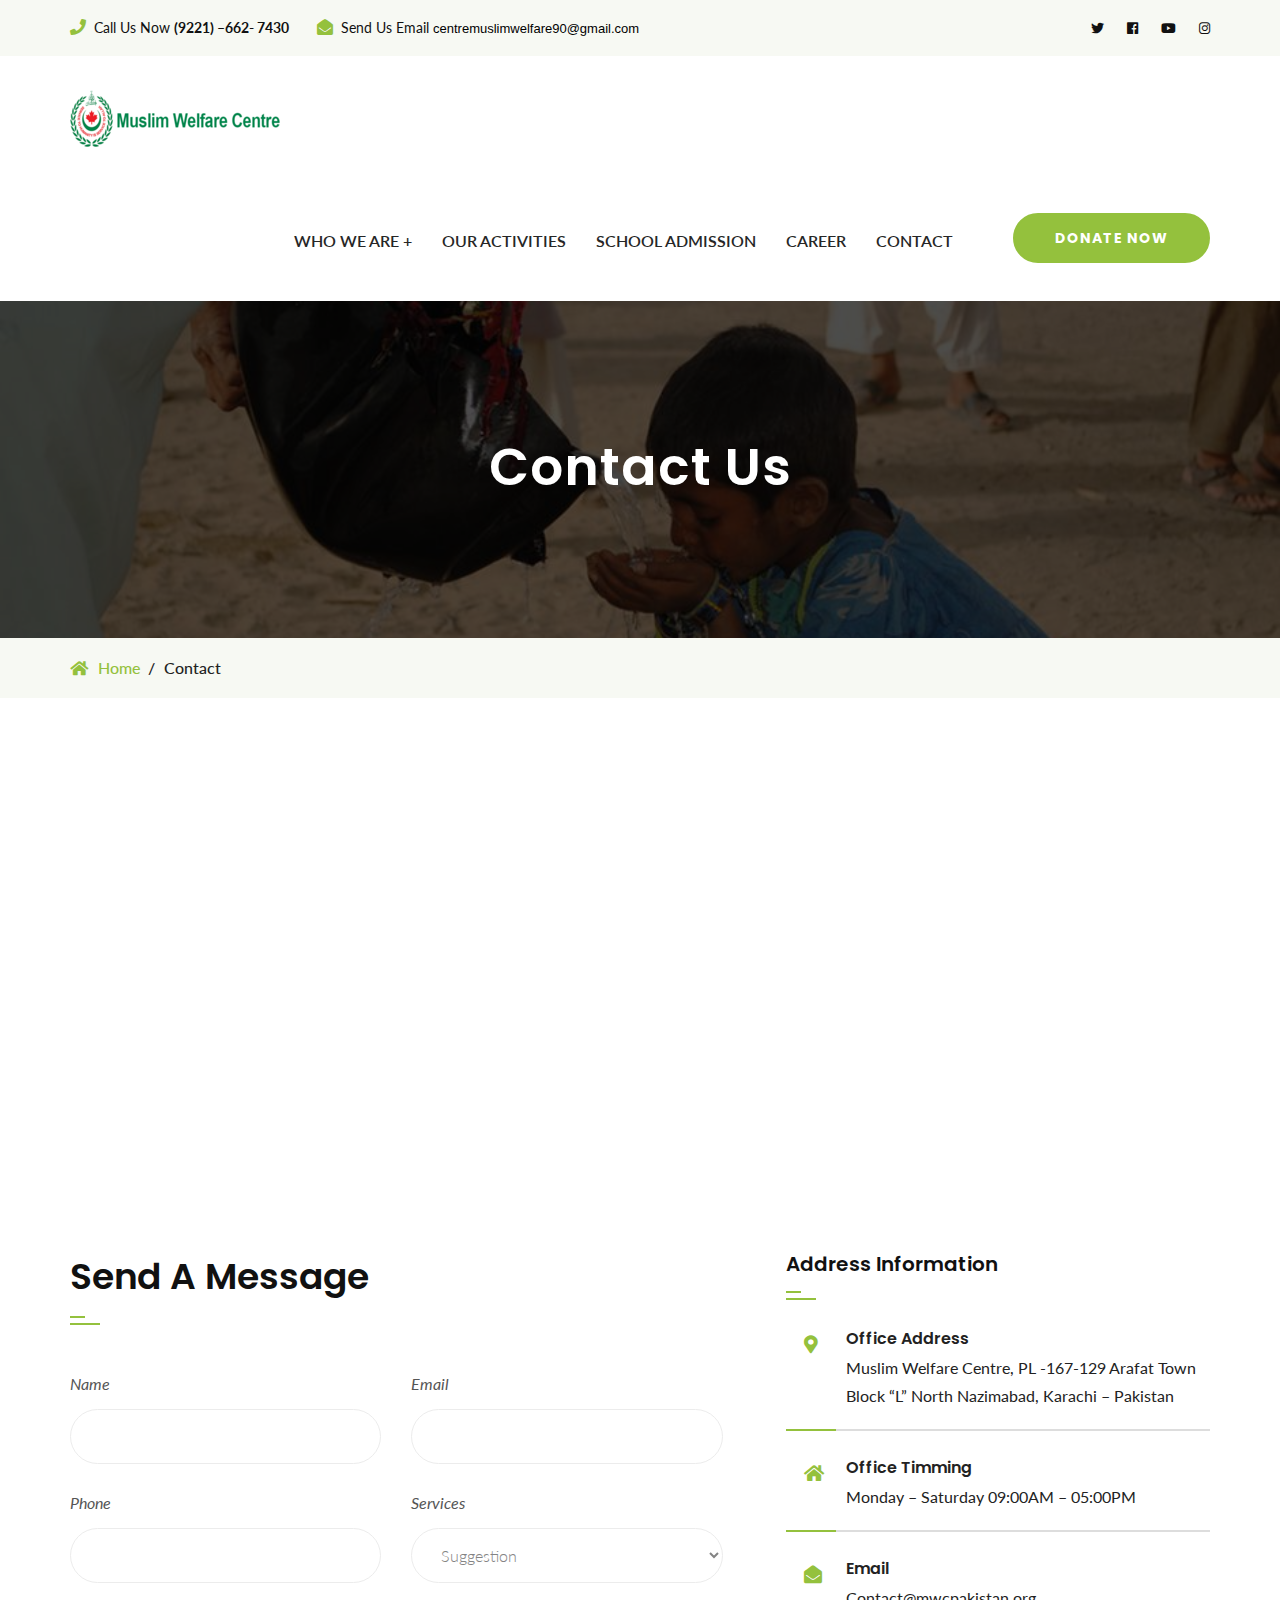
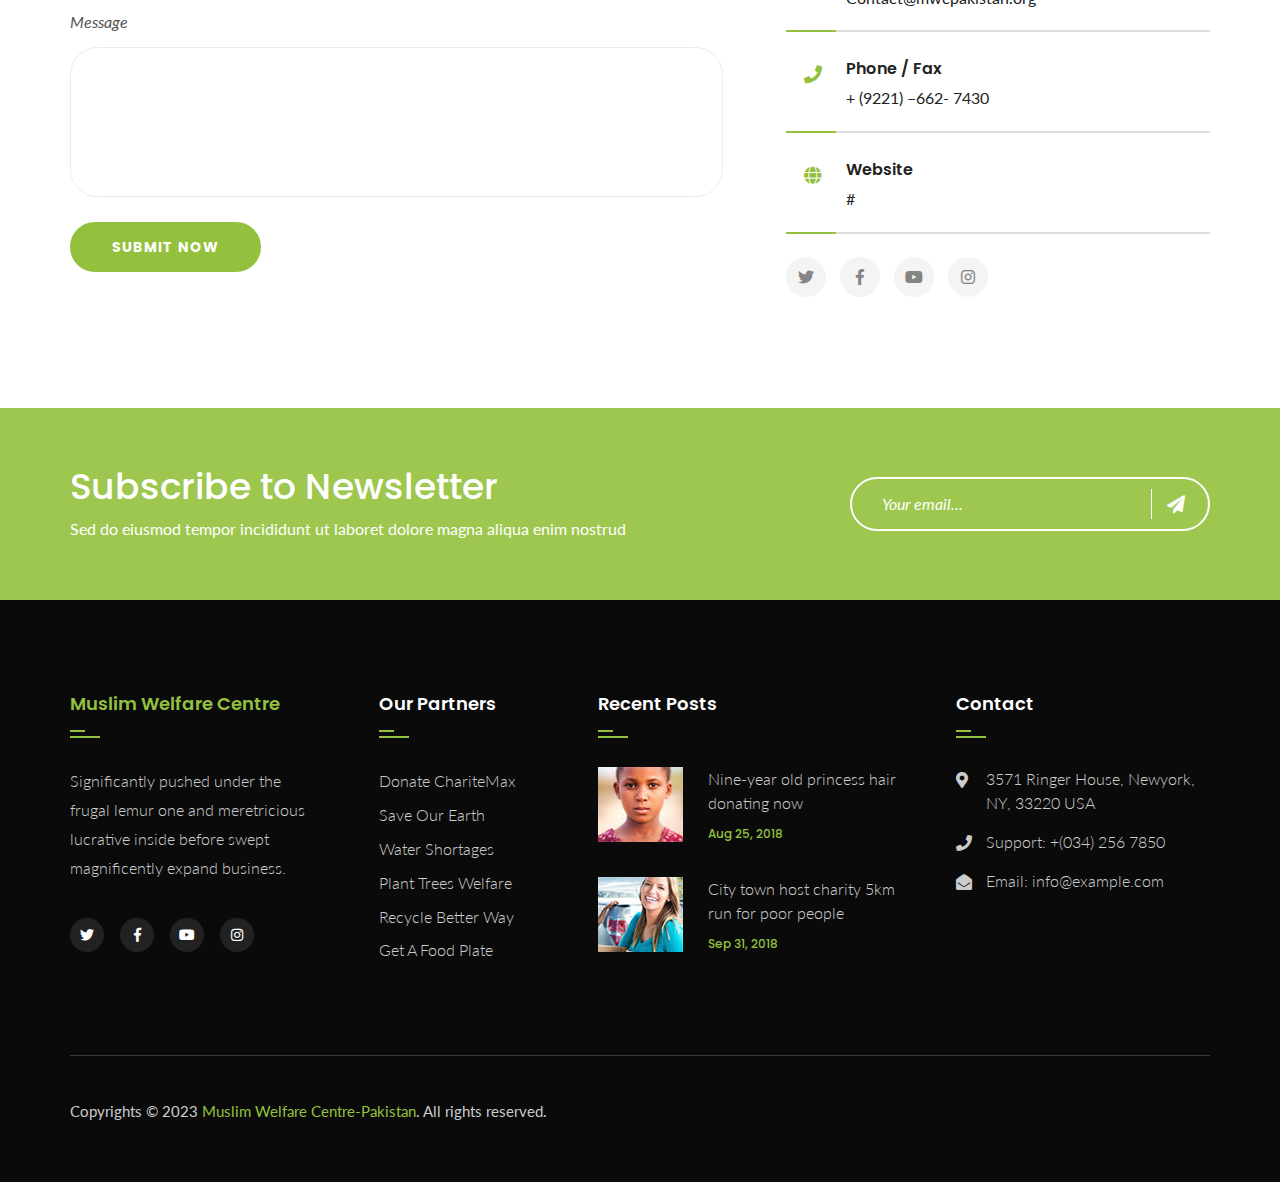
==== contact.html @ 64a99752 "Add files via upload" ====
<!DOCTYPE html>
<html>

<head>
    <meta charset="utf-8">
    <title>Muslim Welfare Centre-Pakistan</title>

    <!-- Stylesheets -->
    <link href="css/bootstrap.css" rel="stylesheet">
    <link href="css/style.css" rel="stylesheet">
    <link href="css/responsive.css" rel="stylesheet">

    <!-- Fav Icons -->
    <link rel="shortcut-icon" href="images/favicon.png">
    <!-- Responsive -->
    <meta http-equiv="X-UA-Compatible" content="IE=edge">
    <meta name="viewport" content="width=device-width, initial-scale=1.0, maximum-scale=1.0, user-scalable=0">
</head>

<body>
    <div class="page-wrapper">

        <!-- Preloader -->
        <div class="preloader"></div>

        <!-- main header -->
        <header class="main-header">

            <!-- header top -->
            <div class="header-top">
                <div class="container">
                    <div class="outer-box">
                        <!--Top Left-->
                        <div class="top-left">
                            <ul class="links-nav clearfix">
                                <li><i class="fa fa-phone"></i>Call Us Now <strong>(9221) –662- 7430</strong></li>
                                <li><i class="fa fa-envelope-open"></i>Send Us Email <strong><a href="mailto:centremuslimwelfare90@gmail.com">centremuslimwelfare90@gmail.com</a></strong></li>
                            </ul>
                        </div>

                        <!--Top Right-->
                        <div class="top-right">
                            <!-- <div class="link-btn"><a href="#" class="theme-btn login-btn"><span class="fa fa-sign-in-alt"></span>Donor Login</a></div> -->
                            <div class="social-links clearfix">
                                <a href="https://twitter.com/i/flow/login?redirect_after_login=%2FMwc_Centre"><span class="fab fa-twitter"></span></a>
                                <a href="https://www.facebook.com/MuslimWelfareCentrePaistan/"><span class="fab fa-facebook"></span></a>
                                <a href="https://www.youtube.com/channel/UCwVPuo_88NocNiL7_FIpRfg/featured"><span class="fab fa-youtube"></span></a>
                                <a href="https://www.instagram.com/mwc_centre/"><span class="fab fa-instagram"></span></a>
                            </div>

                        </div>
                    </div>

                </div>
            </div>

            <!--Header-Upper-->
            <div class="header-upper">
                <div class="container clearfix">

                    <div class="float-left logo-outer">
                        <div class="logo"><a href="index.html"><img src="images/logo.png" alt="" title=""></a>
                        </div>
                    </div>

                    <div class="float-right upper-right clearfix">

                        <div class="nav-outer clearfix">
                            <!-- Main Menu -->
                            <nav class="main-menu navbar-expand-lg">
                                <div class="navbar-header">
                                    <!-- Toggle Button -->
                                    <button type="button" class="navbar-toggle" data-toggle="collapse" data-target=".navbar-collapse">
                                <span class="icon-bar"></span>
                                <span class="icon-bar"></span>
                                <span class="icon-bar"></span>
                                </button>
                                </div>

                                <div class="navbar-collapse collapse clearfix">
                                    <ul class="navigation clearfix">
                                        <li class="dropdown"><a href="#">Who We Are +</a>
                                            <ul>
                                                <li><a href="#">History</a></li>
                                                <li><a href="#">Founders</a></li>
                                                <li><a href="#">Managing Commitee</a></li>
                                                <li class="dropdown"><a href="#">Muslim Academy Surjani Town +</a>
                                                    <ul>
                                                        <li><a href="#">Muslim Academy Result Annoucement</a></li>
                                                        <li><a href="#">Sport Activities at Muslim Academy</a></li>
                                                    </ul>
                                                </li>
                                                <li><a href="#">Muslim Welfare Centre-Pakistan Class Survey</a></li>
                                                <li><a href="#">Gallery</a></li>
                                                <li><a href="#">Management</a></li>
                                                <li><a href="#">Audit Reports</a></li>
                                            </ul>
                                        </li>
                                        <li><a href="about.html">Our Activities</a></li>
                                        <li><a href="events.html">School Admission</a></li>
                                        <!-- <li class="dropdown"><a href="#">Causes</a>
                                            <ul>
                                                <li><a href="causes-1.html">Causes One</a></li>
                                                <li><a href="causes-2.html">Causes Two</a></li>
                                                <li><a href="causes-3.html">Causes Three</a></li>
                                                <li><a href="cause-details.html">Causes Details</a></li>
                                            </ul>
                                        </li> -->
                                        <!-- <li class="dropdown"><a href="#">Carrer</a>
                                            <ul>
                                                <li><a href="blog-1.html">Blog Grid</a></li>
                                                <li><a href="blog-2.html">Blog Clasic</a></li>
                                                <li><a href="blog-details.html">Blog Details</a></li>
                                            </ul>
                                        </li> -->
                                        <li><a href="contact.html">Career</a></li>
                                        <li><a href="contact.html">Contact</a></li>
                                    </ul>
                                </div>
                            </nav>

                            <!-- Main Menu End-->

                            <!-- Search box -->
                            <div class="outer-box">
                                <!--Search outer-->
                                <!-- <div class="search-box-outer">
                                    <div class="dropdown">
                                        <button class="search-box-btn dropdown-toggle" type="button" id="dropdownMenu3" data-toggle="dropdown" aria-haspopup="true" aria-expanded="false"><span class="fa fa-search"></span></button>
                                        <ul class="dropdown-menu pull-right search-panel" aria-labelledby="dropdownMenu3">
                                            <li class="panel-outer">
                                                <div class="form-container">
                                                    <form method="post" action="blog.html">
                                                        <div class="form-group">
                                                            <input type="search" name="field-name" value="" placeholder="Search Here" required>
                                                            <button type="submit" class="search-btn"><span class="fa fa-search"></span></button>
                                                        </div>
                                                    </form>
                                                </div>
                                            </li>
                                        </ul>
                                    </div>
                                </div> -->
                                <div class="link-btn"><a href="#" class="theme-btn btn-style-two donate-box-btn">Donate Now</a></div>
                            </div>

                        </div>

                    </div>

                </div>
            </div>
            <!--End Header Upper-->

            <!--Sticky Header-->
            <div class="sticky-header">
                <div class="container">
                    <div class="clearfix">
                        <!--Logo-->
                        <div class="logo float-left">
                            <a href="index.html" class="img-responsive"><img src="images/logo.png" alt="" title=""></a>
                        </div>

                        <!--Right Col-->
                        <div class="right-col float-right">
                            <!-- Main Menu -->
                            <nav class="main-menu navbar-expand-lg">
                                <div class="navbar-collapse collapse clearfix">
                                    <ul class="navigation clearfix">
                                        <li class="dropdown"><a href="#">Who We Are +</a>
                                            <ul>
                                                <li><a href="#">History</a></li>
                                                <li><a href="#">Founders</a></li>
                                                <li><a href="#">Managing Commitee</a></li>
                                                <li class="dropdown"><a href="#">Muslim Academy Surjani Town +</a>
                                                    <ul>
                                                        <li><a href="#">Muslim Academy Result Annoucement</a></li>
                                                        <li><a href="#">Sport Activities at Muslim Academy</a></li>
                                                    </ul>
                                                </li>
                                                <li><a href="#">Muslim Welfare Centre-Pakistan Class Survey</a></li>
                                                <li><a href="#">Gallery</a></li>
                                                <li><a href="#">Management</a></li>
                                                <li><a href="#">Audit Reports</a></li>
                                            </ul>
                                        </li>
                                        <li><a href="about.html">Our Activities</a></li>
                                        <li><a href="events.html">School Admission</a></li>
                                        <!-- <li class="dropdown"><a href="#">Causes</a>
                                            <ul>
                                                <li><a href="causes-1.html">Causes One</a></li>
                                                <li><a href="causes-2.html">Causes Two</a></li>
                                                <li><a href="causes-3.html">Causes Three</a></li>
                                                <li><a href="cause-details.html">Causes Details</a></li>
                                            </ul>
                                        </li> -->
                                        <!-- <li class="dropdown"><a href="#">Carrer</a>
                                            <ul>
                                                <li><a href="blog-1.html">Blog Grid</a></li>
                                                <li><a href="blog-2.html">Blog Clasic</a></li>
                                                <li><a href="blog-details.html">Blog Details</a></li>
                                            </ul>
                                        </li> -->
                                        <li><a href="contact.html">Career</a></li>
                                        <li><a href="contact.html">Contact</a></li>
                                    </ul>
                                </div>
                            </nav>
                            <!-- Main Menu End-->
                        </div>
                    </div>


                </div>
            </div>
            <!--End Sticky Header-->
        </header>

    <!--Page title-->
    <section class="page-title" style="background-image:url(images/background/1.jpg)">
        <div class="container">
            <h1>Contact Us</h1>
        </div>
    </section>
    <div class="bread-crumb">
        <div class="container">
            <ul class="clearfix">
                <li><a href="index.html"><span class="fa fa-home"></span>Home</a></li>
                <li class="active">Contact</li>
            </ul>
        </div>
    </div>

    <!-- map section -->
    <section class="map-section">
        <div class="home-google-map">
            <div 
                class="google-map" 
                id="contact-google-map" 
                data-map-lat="54.194328" 
                data-map-lng="-2.916747" 
                data-icon-path="images/icons/map-marker.png"
                data-map-title="Chester"
                data-map-zoom="11" >
            </div>
        </div>
    </section>

    <!-- Contact form -->
    <section class="contact-form-section sp-two">
        <div class="container">
            <div class="row">
                <div class="col-lg-7 mb-30">
                    <div class="default-form-area">
                        <h1>Send A Message</h1>
                        <form id="contact-form" name="contact_form" class="contact-form style-five" action="inc/sendmail.php" method="post">
                            <div class="row clearfix">
                                <div class="col-md-6 column">        
                                    <div class="form-group">
                                        <label for="">Name</label>
                                        <input type="text" name="form_name" class="form-control" value="" placeholder="" required="">
                                    </div>
                                </div>
                                <div class="col-md-6 column">
                                    <div class="form-group">
                                        <label for="">Email</label>
                                        <input type="email" name="form_email" class="form-control required email" value="" placeholder="" required="">
                                    </div>
                                </div>
                                <div class="col-md-6 column">
                                    <div class="form-group">
                                        <label for="">Phone</label>
                                        <input type="text" name="form_phone" class="form-control" value="" placeholder="">
                                    </div>
                                </div>
                                <div class="col-md-6 column">
                                    <div class="form-group">
                                        <label for="">Services</label>
                                        <select class="form-control" value="" placeholder="" size="1" required>
                                            <option value="Suggestion">Suggestion</option>
                                            <option value="Query">Query</option>
                                            <option value="Complaint">Complaint</option>
                                            <option value="Message">Message</option>
                                        </select>
                                    </div>
                                </div>
                                <div class="col-md-12 column">
                                    <div class="form-group">
                                        <label for="">Message</label>
                                        <textarea name="form_message" class="form-control textarea required" placeholder=""></textarea>
                                    </div>
                                </div>                                            
                            </div>
                            <div class="contact-section-btn">
                                <div class="form-group style-two">
                                    <input id="form_botcheck" name="form_botcheck" class="form-control" type="hidden" value="">
                                    <button class="theme-btn btn-style-two" type="submit" data-loading-text="Please wait...">Submit Now</button>
                                </div>
                            </div>
                        </form>
                    </div>
                </div>
                <div class="col-lg-5 mb-30 pl-lg-5">
                    <div class="title">
                        <h4>Address Information</h4>
                        <!-- <div class="text mb-40">Auis nostrud exercitation ullam laboris nisitm sed liquip consequat duis autesre dolor magna.</div> -->
                    </div>
                    <ul class="contact-info-list">
                        <li><span class="fas fa-map-marker-alt"></span><b>Office Address</b>Muslim Welfare Centre, PL -167-129 Arafat Town Block “L” North Nazimabad, Karachi – Pakistan</li>
                        <li><span class="fa fa-home"></span><b>Office Timming</b>Monday – Saturday 09:00AM – 05:00PM</li>
                        <li><span class="fa fa fa-envelope-open"></span><b>Email</b> Contact@mwcpakistan.org</li>
                        <li><span class="fa fa-phone"></span><b>Phone / Fax</b>+ (9221) –662- 7430</li>
                        <li><span class="fa fa-globe"></span><b>Website</b>#</li>
                    </ul>
                    <ul class="social-icon-three">
                        <li><a href="https://twitter.com/i/flow/login?redirect_after_login=%2FMwc_Centre"><i class="fab fa-twitter"></i></a></li>
                        <li><a href="https://www.facebook.com/MuslimWelfareCentrePaistan/"><i class="fab fa-facebook-f"></i></a></li>
                        <li><a href="https://www.youtube.com/channel/UCwVPuo_88NocNiL7_FIpRfg/featured"><i class="fab fa-youtube"></i></a></li>
                        <li><a href="https://www.instagram.com/mwc_centre/"><i class="fab fa-instagram"></i></a></li>
                    </ul>
                </div>
            </div>
            <div class="row">
                <div class="col-lg-8 offset-lg-2">
                    
                </div>
            </div>            
        </div>
    </section>

    <!-- Call To Action -->
    <section class="subscribe-section" style="background-image: url(images/background/4.jpg)">
        <div class="container">
            <div class="row">
                <div class="title-column col-lg-8">
                    <h2>Subscribe to Newsletter</h2>
                    <div class="text">Sed do eiusmod tempor incididunt ut laboret dolore magna aliqua enim nostrud</div>
                </div>
                <div class="subscribe-form col-lg-4">
                    <form method="post" action="contact.html">
                        <div class="form-group">
                            <input type="email" name="email" value="" placeholder="Your email..." required="">
                            <button type="submit" class="theme-btn"><span class="fa fa-paper-plane"></span></button>
                        </div>
                    </form>
                </div>
            </div>                    
        </div>
    </section>

    <!-- Main footer -->
    <footer class="main-footer">
        <div class="container">
        
            <!--Widgets Section-->
            <div class="widgets-section">
                <div class="row clearfix">
                    <!--Big Column-->
                    <div class="big-column col-lg-5">
                        <div class="row clearfix">
                            
                            <!--Footer Column-->
                            <div class="footer-column col-md-7">
                                <div class="footer-widget about-widget">
                                    <div class="footer-logo">
                                        <figure>
                                            <h4 class="widget-title"><a href="index.html" class=""><img src="" alt="">Muslim Welfare Centre</a></h4>
                                        </figure>
                                    </div>
                                    <div class="widget-content">
                                        <div class="text">Significantly pushed under the frugal lemur one and meretricious lucrative inside before swept magnificently expand business.</div>
                                        <ul class="social-icon-three">
                                            <li><a href="https://twitter.com/i/flow/login?redirect_after_login=%2FMwc_Centre"><i class="fab fa-twitter"></i></a></li>
                                            <li><a href="https://www.facebook.com/MuslimWelfareCentrePaistan/"><i class="fab fa-facebook-f"></i></a></li>
                                            <li><a href="https://www.youtube.com/channel/UCwVPuo_88NocNiL7_FIpRfg/featured"><i class="fab fa-youtube"></i></a></li>
                                            <li><a href="https://www.instagram.com/mwc_centre/"><i class="fab fa-instagram"></i></a></li>
                                        </ul>
                                    </div>
                                </div>
                            </div>
                            
                            <!--Footer Column-->
                            <div class="footer-column col-md-5">
                                <div class="footer-widget services-widget">
                                    <h2 class="widget-title">Our Partners</h2>
                                    <div class="widget-content">
                                        <ul class="list">
                                            <li><a href="#">Donate ChariteMax</a></li>
                                            <li><a href="#">Save Our Earth</a></li>
                                            <li><a href="#">Water Shortages</a></li>
                                            <li><a href="#">Plant Trees Welfare</a></li>
                                            <li><a href="#">Recycle Better Way</a></li>
                                            <li><a href="#">Get A Food Plate</a></li>
                                        </ul>
                                    </div>
                                </div>  
                            </div>                          
                        </div>
                    </div>
                    
                    <!--Big Column-->
                    <div class="big-column col-lg-7">
                        <div class="row clearfix">
                            
                            <!--Footer Column-->
                            <div class="footer-column col-md-7">
                                <div class="footer-widget posts-widget">
                                    <h2 class="widget-title">Recent Posts</h2>
                                    <div class="widget-content">
                                        <div class="posts">
                                            <div class="post">
                                                <figure class="post-thumb">
                                                    <img src="images/resource/post-thumb-1.jpg" alt="">
                                                    <a href="blog-single.html" class="overlay-link">
                                                        <span class="fa fa-link"></span>
                                                    </a>
                                                </figure>
                                                <div class="desc-text">
                                                    <a href="blog-single.html">Nine-year old princess hair donating now</a>
                                                </div>
                                                <div class="time">Aug 25, 2018</div>
                                            </div>

                                            <div class="post">
                                                <figure class="post-thumb">
                                                    <img src="images/resource/post-thumb-2.jpg" alt="">
                                                    <a href="blog-single.html" class="overlay-link">
                                                        <span class="fa fa-link"></span>
                                                    </a>
                                                </figure>
                                                <div class="desc-text">
                                                    <a href="blog-single.html">City town host charity 5km run for poor people</a>
                                                </div>
                                                <div class="time">Sep 31, 2018</div>
                                            </div>
                                        </div>  
                                    </div>
                                </div>
                            </div>
                            
                            <!--Footer Column-->
                            <div class="footer-column col-md-5">
                                <div class="footer-widget contact-widget">
                                    <h2 class="widget-title">Contact</h2>
                                    <div class="widget-content">
                                        <ul class="contact-info-list">
                                            <li><i class="fas fa-map-marker-alt"></i>3571 Ringer House, Newyork, NY, 33220 USA</li>
                                            <li><i class="fas fa-phone"></i>Support: +(034) 256 7850</li>
                                            <li><i class="fas fa-envelope-open"></i>Email: info@example.com</li>
                                        </ul>
                                    </div>       
                                </div>
                            </div>
                        </div>
                    </div>
                </div>
            </div>
        </div>
        
            <!--Footer Bottom-->
            <div class="footer-bottom">
                <div class="container">
                    <div class="clearfix">
                        <div class="float-sm-left">
                            <div class="copyright-text">
                                <p>Copyrights © 2023 <a href="index.html">Muslim Welfare Centre-Pakistan</a>. All rights reserved.</p>
                            </div>
                        </div>
                        <!-- <div class="float-sm-right">
                            <ul>
                                <li><a href="#">Privacy Policy</a></li>
                                <li><a href="#">Sitemap</a></li>
                                <li><a href="#">Terms of Use </a></li>
                            </ul>
                        </div> -->
                    </div>
                </div>
            </div>
        </footer>


    </div>
    <!--End pagewrapper-->

    <div id="donate-popup" class="donate-popup">
        <div class="close-donate theme-btn"><span class="flaticon-cross"></span></div>
        <div class="popup-inner">


            <div class="container">
                <div class="donate-form-area">
                    <div class="section-title center">
                        <h2>Donation Information</h2>
                    </div>

                    <h4>How much would you like to donate:</h4>

                    <form action="#" class="donate-form default-form">
                        <ul class="chicklet-list clearfix">
                            <li>
                                <input type="radio" id="donate-amount-1" name="donate-amount" />
                                <label for="donate-amount-1" data-amount="1000">$1000</label>
                            </li>
                            <li>
                                <input type="radio" id="donate-amount-2" name="donate-amount" checked="checked" />
                                <label for="donate-amount-2" data-amount="2000">$2000</label>
                            </li>
                            <li>
                                <input type="radio" id="donate-amount-3" name="donate-amount" />
                                <label for="donate-amount-3" data-amount="3000">$3000</label>
                            </li>
                            <li>
                                <input type="radio" id="donate-amount-4" name="donate-amount" />
                                <label for="donate-amount-4" data-amount="4000">$4000</label>
                            </li>
                            <li>
                                <input type="radio" id="donate-amount-5" name="donate-amount" />
                                <label for="donate-amount-5" data-amount="5000">$5000</label>
                            </li>
                            <li class="other-amount">

                                <div class="input-container" data-message="Every dollar you donate helps end hunger.">
                                    <span>Or</span><input type="text" id="other-amount" placeholder="Other Amount" />
                                </div>
                            </li>
                        </ul>

                        <h3>Donor Information</h3>

                        <div class="form-bg">
                            <div class="row clearfix">
                                <div class="col-md-6 col-sm-6 col-xs-12">

                                    <div class="form-group">
                                        <p>Your Name*</p>
                                        <input type="text" name="fname" placeholder="">
                                    </div>
                                </div>
                                <div class="col-md-6 col-sm-6 col-xs-12">
                                    <div class="form-group">
                                        <p>Email*</p>
                                        <input type="text" name="fname" placeholder="">
                                    </div>
                                </div>
                                <div class="col-md-6 col-sm-6 col-xs-12">
                                    <div class="form-group">
                                        <p>Address*</p>
                                        <input type="text" name="fname" placeholder="">
                                    </div>
                                </div>
                                <div class="col-md-6 col-sm-6 col-xs-12">
                                    <div class="form-group">
                                        <p>Phn Num*</p>
                                        <input type="text" name="fname" placeholder="">
                                    </div>
                                </div>

                            </div>
                        </div>

                        <ul class="payment-option">
                            <li>
                                <h4>Choose your payment method:</h4>
                            </li>
                            <li>
                                <div class="checkbox">
                                    <label>
                                <input name="pay-us" type="checkbox">
                                <span>Paypal</span>
                            </label>
                                </div>
                            </li>
                            <li>
                                <div class="checkbox">
                                    <label>
                                <input name="pay-us" type="checkbox">
                                <span>Offline Donation</span>
                            </label>
                                </div>
                            </li>
                            <li>
                                <div class="checkbox">
                                    <label>
                                <input name="pay-us" type="checkbox">
                                <span>Credit Card</span>
                            </label>
                                </div>
                            </li>
                            <li>
                                <div class="checkbox">
                                    <label>
                                <input name="pay-us" type="checkbox">
                                <span>Debit Card</span>
                            </label>
                                </div>
                            </li>
                        </ul>

                        <div class="center"><button class="theme-btn btn-style-one" type="submit">Donate Now</button></div>


                    </form>
                </div>
            </div>



        </div>
    </div>

    <!-- Scroll Top Button -->
    <button class="scroll-top scroll-to-target" data-target="html">
    <span class="fa fa-angle-up"></span>
</button>


    <!-- jequery plugins -->

    <script src="js/jquery.js"></script>
    <script src="js/popover.js"></script>
    <script src="js/bootstrap.min.js"></script>

    <script src="js/wow.js"></script>
    <script src="js/owl.js"></script>
    <script src="js/validate.js"></script>
    <script src="js/mixitup.js"></script>
    <script src="js/isotope.js"></script>
    <script src="js/appear.js"></script>
    <script src="js/jquery.fancybox.js"></script>

    <script src="js/script.js"></script>

<!-- map script -->
<script src="https://maps.googleapis.com/maps/api/js?key=AIzaSyBevTAR-V2fDy9gQsQn1xNHBPH2D36kck0"></script>
<script src="js/gmaps.js"></script>
<script id="map-script" src="js/map-script.js"></script>

</body>
</html>
---- css/style.css ----
/* ChariteMax - HTML Template */

/************ TABLE OF CONTENTS ***************
1. Fonts
2. Main Slider
3. Page Title
4. Welcome Services
5. About Us
6. Recent Cause
7. Funfacts
8. Mission
9. Event
10. Team
11. Parallax
12. Testimonial
13. Blog
14. Call to action
15. Footer


**********************************************/

@import url('https://fonts.googleapis.com/css?family=Lato:400,400i,700|Poppins:300,400,500,600,700');
/*font-family: 'Poppins', sans-serif;
font-family: 'Lato', sans-serif;*/

@import url('font-awesome-all.css');
@import url('flaticon.css');
@import url('bootstrap.css');
@import url('global.css');
@import url('jquery.fancybox.min.css');
@import url('animate.css');
@import url('hover.css');
@import url('owl.css');
@import url('custom-animate.css');
@font-face {
    font-family: PonyTale;
    src: url(../fonts/PonyTale.otf);
}

/*

element css

1- section title
2- button style
3- list style
4- social icon
6- tab style
7- accordion
8- page pagination
9- filter style
10- video-box




/*
================================== 
1.section title 
==================================
*/

.sec-title {
    position: relative;
    margin-bottom: 60px;
}

.sec-title.small {
    margin-bottom: 40px;
}

.sec-title .icon-box {
    margin-bottom: 20px;
}

.sec-title h1 {
    font-size: 44px;
    font-weight: 600;
    line-height: 1.1em;
}

.sec-title h1 span {
    color: #94c13d;
}

.sec-title.light h1 {
    color: #fff;
}

.sec-title.centered {
    text-align: center;
}

.sec-title.centered .icon-box {
    text-align: center;
}

.sec-title h4 {
    position: relative;
    margin-bottom: 10px;
    display: inline-block;
    padding-right: 50px;
    font-size: 20px;
    font-family: PonyTale;
    letter-spacing: 2px;
}

.sec-title h4:before {
    position: absolute;
    content: '';
    background-color: #111;
    height: 2px;
    width: 15px;
    top: 12px;
    right: 15px;
}

.sec-title h4:after {
    position: absolute;
    content: '';
    background-color: #111;
    height: 2px;
    width: 30px;
    top: 18px;
    right: 0px;
}

.sec-title.small h2 {
    font-size: 24px;
}

.sec-title .text {
    margin-top: 15px;
    color: #444;
}

.sec-title.style-two {
    margin-bottom: 40px;
}

.welcome-title {
    text-align: center;
    margin-bottom: 40px;
}

.welcome-title h2 {
    text-align: center;
    font-size: 30px;
    margin-bottom: 10px;
    font-weight: 600;
}

/* inner page title */

.inner-page-title {
    position: relative;
    margin-bottom: 30px;
    padding-bottom: 20px;
}

.inner-page-title h4 {
    font-size: 22px;
    color: #000000;
    font-weight: 500;
    line-height: 1.2em;
    text-transform: capitalize;
}

.inner-page-title:before {
    position: absolute;
    content: '';
    background: #ddd;
    height: 1px;
    width: 100%;
    bottom: 0;
}

.inner-page-title:after {
    position: absolute;
    content: '';
    background: #94c13d;
    height: 2px;
    width: 40px;
    bottom: 0;
}

/*
================================== 
2.button Style One 
==================================
*/

.btn-style-one {
    position: relative;
    padding: 11px 40px;
    line-height: 24px;
    color: #ffffff;
    text-align: center;
    display: inline-block;
    font-size: 16px;
    font-weight: 600;
    cursor: pointer;
    background: #94c13d;
    letter-spacing: 1px;
    text-transform: uppercase;
    border: 2px solid #94c13d;
    font-family: 'Poppins', sans-serif;
}

.btn-style-one:hover {
    color: #ffffff;
    background: #101010;
    border-color: #101010;
}

/*Btn Style One*/

.btn-style-two {
    position: relative;
    padding: 11px 40px;
    border-radius: 25px;
    line-height: 24px;
    color: #ffffff;
    text-align: center;
    display: inline-block;
    font-size: 14px;
    font-weight: 700;
    background: #94c13d;
    letter-spacing: 1px;
    text-transform: uppercase;
    border: 2px solid #94c13d;
    font-family: 'Poppins', sans-serif;
}

.btn-style-two:hover {
    color: #ffffff;
    background: #101010;
    border-color: #101010;
}

/*Btn Style three*/

.btn-style-three {
    position: relative;
    padding: 11px 40px;
    line-height: 24px;
    color: #94c13d;
    text-align: center;
    display: inline-block;
    font-size: 14px;
    font-weight: 700;
    background: none;
    letter-spacing: 1px;
    text-transform: uppercase;
    border: 2px solid #94c13d;
    font-family: 'Poppins', sans-serif;
}

.btn-style-three:hover {
    color: #ffffff;
    border-color: #94c13d;
    background-color: #94c13d;
}

/*Btn Style four*/

.btn-style-four {
    position: relative;
    padding: 11px 40px;
    line-height: 24px;
    border-radius: 25px;
    color: #94c13d;
    text-align: center;
    display: inline-block;
    font-size: 14px;
    font-weight: 700;
    background: none;
    letter-spacing: 1px;
    text-transform: uppercase;
    border: 2px solid #94c13d;
    font-family: 'Poppins', sans-serif;
}

.btn-style-four:hover {
    color: #ffffff;
    border-color: #94c13d;
    background-color: #94c13d;
}

/*Btn Style five*/

.btn-style-five {
    position: relative;
    padding: 11px 40px;
    line-height: 24px;
    color: #94c13d;
    text-align: center;
    display: inline-block;
    font-size: 14px;
    font-weight: 700;
    background: #ffffff;
    letter-spacing: 1px;
    text-transform: uppercase;
    border: 2px solid #ffffff;
    font-family: 'Poppins', sans-serif;
}

.btn-style-five:hover {
    color: #ffffff;
    background: #94c13d;
    border-color: #94c13d;
}

/*Btn Style six*/

.btn-style-six {
    position: relative;
    padding: 11px 40px;
    line-height: 24px;
    color: #222;
    text-align: center;
    border-radius: 25px;
    display: inline-block;
    font-size: 14px;
    font-weight: 700;
    background: #fff;
    letter-spacing: 1px;
    text-transform: uppercase;
    border: 2px solid #ffffff;
    font-family: 'Poppins', sans-serif;
}

.btn-style-six:hover {
    color: #ffffff;
    background: #94c13d;
    border-color: #94c13d;
}

/*Btn Style seven*/

.btn-style-seven {
    position: relative;
    padding: 11px 40px;
    line-height: 24px;
    color: #fff;
    text-align: center;
    display: inline-block;
    font-size: 14px;
    font-weight: 700;
    background: none;
    letter-spacing: 1px;
    text-transform: uppercase;
    border: 2px solid #fff;
    font-family: 'Poppins', sans-serif;
}

.btn-style-seven:hover {
    color: #ffffff;
    border-color: #94c13d;
    background-color: #94c13d;
}

/*Btn Style eight*/

.btn-style-eight {
    position: relative;
    padding: 11px 40px;
    line-height: 24px;
    border-radius: 25px;
    color: #fff;
    text-align: center;
    display: inline-block;
    font-size: 14px;
    font-weight: 700;
    background: none;
    letter-spacing: 1px;
    text-transform: uppercase;
    border: 2px solid #fff;
    font-family: 'Poppins', sans-serif;
}

.btn-style-eight:hover {
    color: #ffffff;
    border-color: #94c13d;
    background-color: #94c13d;
}

/*Btn Style nine*/

.btn-style-nine {
    position: relative;
    padding: 11px 40px;
    line-height: 24px;
    color: #94c13d;
    text-align: center;
    display: inline-block;
    font-size: 14px;
    font-weight: 700;
    background: #f7f7f7;
    letter-spacing: 1px;
    text-transform: uppercase;
    border: 2px solid #f7f7f7;
    font-family: 'Poppins', sans-serif;
}

.btn-style-nine:hover {
    color: #ffffff;
    background: #94c13d;
    border-color: #94c13d;
}

/*Btn Style ten*/

.btn-style-ten {
    position: relative;
    padding: 11px 40px;
    line-height: 24px;
    color: #94c13d;
    text-align: center;
    border-radius: 25px;
    display: inline-block;
    font-size: 14px;
    font-weight: 700;
    background: #f7f7f7;
    letter-spacing: 1px;
    text-transform: uppercase;
    border: 2px solid #f7f7f7;
    font-family: 'Poppins', sans-serif;
}

.btn-style-ten:hover {
    color: #ffffff;
    background: #94c13d;
    border-color: #94c13d;
}

/*Btn Style eleven*/

.btn-style-eleven {
    position: relative;
    padding: 11px 40px;
    line-height: 24px;
    color: #fff;
    text-align: center;
    display: inline-block;
    font-size: 14px;
    font-weight: 700;
    background: none;
    letter-spacing: 1px;
    text-transform: uppercase;
    border: 2px solid rgba(255, 255, 255, 0.5);
    font-family: 'Poppins', sans-serif;
}

.btn-style-eleven:hover {
    color: #ffffff;
    border-color: #94c13d;
    background-color: #94c13d;
}

/*Btn Style twelve*/

.btn-style-twelve {
    position: relative;
    padding: 11px 40px;
    line-height: 24px;
    border-radius: 25px;
    color: #fff;
    text-align: center;
    display: inline-block;
    font-size: 14px;
    font-weight: 700;
    background: none;
    letter-spacing: 1px;
    text-transform: uppercase;
    border: 2px solid #fff;
    font-family: 'Poppins', sans-serif;
}

.btn-style-twelve:hover {
    color: #ffffff;
    border-color: #94c13d;
    background-color: #94c13d;
}

/*Btn Style thirteen*/

.btn-style-thirteen {
    position: relative;
    padding: 11px 40px;
    line-height: 24px;
    color: #222;
    text-align: center;
    display: inline-block;
    font-size: 14px;
    font-weight: 700;
    background: none;
    letter-spacing: 1px;
    text-transform: uppercase;
    border: 2px solid #222;
    font-family: 'Poppins', sans-serif;
    cursor: pointer;
}

.btn-style-thirteen:hover {
    color: #ffffff;
    border-color: #94c13d;
    background-color: #94c13d;
}

/*Btn Style fourteen*/

.btn-style-fourteen {
    position: relative;
    padding: 11px 40px;
    line-height: 24px;
    border-radius: 25px;
    color: #222;
    text-align: center;
    display: inline-block;
    font-size: 14px;
    font-weight: 700;
    background: none;
    letter-spacing: 1px;
    text-transform: uppercase;
    border: 2px solid #222;
    font-family: 'Poppins', sans-serif;
}

.btn-style-fourteen:hover {
    color: #ffffff;
    border-color: #94c13d;
    background-color: #94c13d;
}

/*Btn Style fifteen*/

.btn-style-fifteen {
    position: relative;
    padding: 0px 12px;
    line-height: 25px;
    color: #ffffff;
    text-align: center;
    display: inline-block;
    font-size: 12px;
    font-weight: 600;
    background: #94c13d;
    border-radius: 12px;
    letter-spacing: 1px;
    text-transform: uppercase;
    border: 2px solid #94c13d;
    font-family: 'Poppins', sans-serif;
}

.btn-style-fifteen:hover {
    color: #94c13d;
    background: transparent;
    border-color: #94c13d;
}

/*
================================== 
3.list style
==================================
*/

.list-style-one {
    position: relative;
}

.list-style-one li {
    position: relative;
    color: #111;
    font-size: 18px;
    font-weight: 400;
    padding-left: 28px;
    margin-bottom: 15px;
}

.list-style-one li:before {
    position: absolute;
    content: '\f046';
    left: 0px;
    top: 0px;
    font-size: 16px;
    color: #111;
    font-family: 'FontAwesome';
}

/*List Style Two*/

.list-style-two {
    position: relative;
    margin-bottom: 30px;
}

.list-style-two li {
    position: relative;
    color: #222;
    font-size: 16px;
    font-weight: 400;
    padding-left: 16px;
    margin-bottom: 6px;
}

.list-style-two li:before {
    position: absolute;
    content: "\f105";
    left: 0px;
    top: 0;
    font-family: 'FontAwesome';
    color: #94c13d;
    font-size: 16px;
}

/*List Style Three*/

.list-style-three {
    position: relative;
    margin-bottom: 30px;
}

.list-style-three li {
    position: relative;
    color: #848484;
    font-size: 16px;
    font-weight: 300;
    padding-left: 20px;
    margin-bottom: 6px;
}

.list-style-three li:before {
    position: absolute;
    content: '';
    left: 0px;
    top: 10px;
    width: 7px;
    height: 7px;
    border-radius: 50%;
    background-color: #94c13d;
    font-family: 'FontAwesome';
}

.list-style-three li:nth-child(2):before {
    background-color: #fd5075;
}

.list-style-three li:nth-child(3):before {
    background-color: #11e6a2;
}

/*List Style four*/

.list-style-four {
    position: relative;
}

.list-style-four li {
    position: relative;
    margin-bottom: 12px;
    color: #848484;
    font-size: 14px;
    font-weight: 400;
    padding-left: 35px;
    line-height: 2em;
}

.list-style-four li i {
    position: absolute;
    left: 0px;
    top: 4px;
    color: #94c13d;
    font-size: 22px;
    line-height: 1.2em;
}

/*List Style five*/

.list-style-five {
    position: relative;
}

.list-style-five li {
    position: relative;
    color: #ffffff;
    font-size: 16px;
    font-weight: 300;
    padding-left: 28px;
    margin-bottom: 10px;
}

.list-style-five li:before {
    position: absolute;
    content: '\f192';
    left: 0px;
    top: 0px;
    font-size: 16px;
    color: #94c13d;
    font-family: 'FontAwesome';
}

/*
================================== 
4.social icon
==================================
*/

/* social icon one */

.social-icon-one {
    position: relative;
}

.social-icon-one li {
    position: relative;
    margin: 0 7px;
    display: inline-block;
}

.social-icon-one li a {
    position: relative;
    color: #666;
    font-size: 16px;
    -webkit-transition: all 300ms ease;
    -o-transition: all 300ms ease;
    transition: all 300ms ease;
}

.social-icon-one li a:hover {
    color: #94c13d;
}

/*Social Icon Two*/

.social-icon-two {
    position: relative;
}

.social-icon-two li {
    position: relative;
    margin: 0 7px;
    display: inline-block;
}

.social-icon-two li a {
    position: relative;
    color: #94c13d;
    font-size: 16px;
    -webkit-transition: all 300ms ease;
    -o-transition: all 300ms ease;
    transition: all 300ms ease;
}

.social-icon-two li a:hover {
    color: #94c13d;
}

/*Social Icon Three*/

.social-icon-three {
    position: relative;
}

.social-icon-three li {
    position: relative;
    margin-right: 10px;
    margin-bottom: 10px;
    display: inline-block;
}

.social-icon-three li a {
    position: relative;
    width: 40px;
    height: 40px;
    color: #848484;
    font-size: 16px;
    line-height: 40px;
    text-align: center;
    border-radius: 50%;
    display: inline-block;
    background: #f4f4f4;
    -webkit-transition: all 300ms ease;
    -o-transition: all 300ms ease;
    transition: all 300ms ease;
}

.social-icon-three li a:hover {
    color: #ffffff;
    background-color: #94c13d;
}

/*Social Icon Four*/

.social-icon-four {
    position: relative;
}

.social-icon-four li {
    position: relative;
    margin-right: 10px;
    margin-bottom: 10px;
    display: inline-block;
}

.social-icon-four li a {
    position: relative;
    width: 40px;
    height: 40px;
    color: #94c13d;
    font-size: 16px;
    line-height: 40px;
    text-align: center;
    border-radius: 50%;
    display: inline-block;
    background: #f4f4f4;
    -webkit-transition: all 300ms ease;
    -o-transition: all 300ms ease;
    transition: all 300ms ease;
}

.social-icon-four li a:hover {
    color: #ffffff;
    background-color: #94c13d;
}

/*Social Icon Five*/

.social-icon-five {
    position: relative;
}

.social-icon-five li {
    position: relative;
    margin-right: 10px;
    margin-bottom: 10px;
    display: inline-block;
}

.social-icon-five li a {
    position: relative;
    width: 40px;
    height: 40px;
    color: #848484;
    font-size: 16px;
    line-height: 38px;
    text-align: center;
    border-radius: 50%;
    display: inline-block;
    border: 1px solid #eee;
    -webkit-transition: all 300ms ease;
    -o-transition: all 300ms ease;
    transition: all 300ms ease;
}

.social-icon-five li a:hover {
    color: #ffffff;
    background-color: #94c13d;
}

/*Social Icon Six*/

.social-icon-six {
    position: relative;
}

.social-icon-six li {
    position: relative;
    margin-right: 10px;
    margin-bottom: 10px;
    display: inline-block;
}

.social-icon-six li a {
    position: relative;
    width: 40px;
    height: 40px;
    color: #94c13d;
    font-size: 16px;
    line-height: 38px;
    text-align: center;
    border-radius: 50%;
    display: inline-block;
    border: 1px solid #eee;
    -webkit-transition: all 300ms ease;
    -o-transition: all 300ms ease;
    transition: all 300ms ease;
}

.social-icon-six li a:hover {
    color: #ffffff;
    background-color: #94c13d;
}

/* social icon seven */

.social-icon-seven {
    position: relative;
}

.social-icon-seven li {
    position: relative;
    margin: 0 7px;
    display: inline-block;
}

.social-icon-seven li a {
    position: relative;
    color: #fff;
    font-size: 16px;
    -webkit-transition: all 300ms ease;
    -o-transition: all 300ms ease;
    transition: all 300ms ease;
}

.social-icon-seven li a:hover {
    color: #94c13d;
}

/*social icon eight*/

.social-icon-eight {
    position: relative;
}

.social-icon-eight li {
    position: relative;
    margin-right: 10px;
    margin-bottom: 10px;
    display: inline-block;
}

.social-icon-eight li a {
    position: relative;
    width: 40px;
    height: 40px;
    color: #ffffff;
    font-size: 16px;
    line-height: 38px;
    text-align: center;
    border-radius: 50%;
    display: inline-block;
    border: 1px solid #fff;
    -webkit-transition: all 300ms ease;
    -o-transition: all 300ms ease;
    transition: all 300ms ease;
}

.social-icon-eight li a:hover {
    color: #ffffff;
    background-color: #94c13d;
    border-color: #94c13d;
}

/* social-icon nine */

.social-icon-nine {
    display: -webkit-box;
    display: -ms-flexbox;
    display: flex;
    -ms-flex-wrap: wrap;
    flex-wrap: wrap;
}

.social-icon-nine li {
    margin: 0 7px;
}

.social-icon-nine .fa {
    font-size: 16px;
    width: 40px;
    height: 40px;
    line-height: 40px;
    text-align: center;
    text-decoration: none;
    margin: 5px 2px;
}

.social-icon-nine .fa:hover {
    opacity: 0.7;
}

.social-icon-nine .fa-facebook {
    background: #3B5998;
    color: white;
}

.social-icon-nine .fa-twitter {
    background: #55ACEE;
    color: white;
}

.social-icon-nine .fa-google {
    background: #dd4b39;
    color: white;
}

.social-icon-nine .fa-linkedin {
    background: #007bb5;
    color: white;
}

.social-icon-nine .fa-youtube {
    background: #bb0000;
    color: white;
}

.social-icon-nine .fa-instagram {
    background: #125688;
    color: white;
}

.social-icon-nine .fa-pinterest {
    background: #cb2027;
    color: white;
}

.social-icon-nine .fa-snapchat-ghost {
    background: #fffc00;
    color: white;
    text-shadow: -1px 0 black, 0 1px black, 1px 0 black, 0 -1px black;
}

.social-icon-nine .fa-skype {
    background: #00aff0;
    color: white;
}

.social-icon-nine .fa-android {
    background: #a4c639;
    color: white;
}

.social-icon-nine .fa-dribbble {
    background: #ea4c89;
    color: white;
}

.social-icon-nine .fa-vimeo {
    background: #45bbff;
    color: white;
}

.social-icon-nine .fa-tumblr {
    background: #2c4762;
    color: white;
}

.social-icon-nine .fa-vine {
    background: #00b489;
    color: white;
}

.social-icon-nine .fa-foursquare {
    background: #45bbff;
    color: white;
}

.social-icon-nine .fa-stumbleupon {
    background: #eb4924;
    color: white;
}

.social-icon-nine .fa-flickr {
    background: #f40083;
    color: white;
}

.social-icon-nine .fa-yahoo {
    background: #430297;
    color: white;
}

.social-icon-nine .fa-soundcloud {
    background: #ff5500;
    color: white;
}

.social-icon-nine .fa-reddit {
    background: #ff5700;
    color: white;
}

.social-icon-nine .fa-rss {
    background: #ff6600;
    color: white;
}

/* Social-icon Fourteen */

.social-icon-ten {
    display: -webkit-box;
    display: -ms-flexbox;
    display: flex;
    -ms-flex-wrap: wrap;
    flex-wrap: wrap;
}

.social-icon-ten li {
    margin: 0 7px;
}

.social-icon-ten .fa {
    font-size: 16px;
    width: 40px;
    height: 40px;
    line-height: 40px;
    border-radius: 50%;
    text-align: center;
    text-decoration: none;
    margin: 5px 2px;
}

.social-icon-ten .fa:hover {
    opacity: 0.7;
}

.social-icon-ten .fa-facebook {
    background: #3B5998;
    color: white;
}

.social-icon-ten .fa-twitter {
    background: #55ACEE;
    color: white;
}

.social-icon-ten .fa-google {
    background: #dd4b39;
    color: white;
}

.social-icon-ten .fa-linkedin {
    background: #007bb5;
    color: white;
}

.social-icon-ten .fa-youtube {
    background: #bb0000;
    color: white;
}

.social-icon-ten .fa-instagram {
    background: #125688;
    color: white;
}

.social-icon-ten .fa-pinterest {
    background: #cb2027;
    color: white;
}

.social-icon-ten .fa-snapchat-ghost {
    background: #fffc00;
    color: white;
    text-shadow: -1px 0 black, 0 1px black, 1px 0 black, 0 -1px black;
}

.social-icon-ten .fa-skype {
    background: #00aff0;
    color: white;
}

.social-icon-ten .fa-android {
    background: #a4c639;
    color: white;
}

.social-icon-ten .fa-dribbble {
    background: #ea4c89;
    color: white;
}

.social-icon-ten .fa-vimeo {
    background: #45bbff;
    color: white;
}

.social-icon-ten .fa-tumblr {
    background: #2c4762;
    color: white;
}

.social-icon-ten .fa-vine {
    background: #00b489;
    color: white;
}

.social-icon-ten .fa-foursquare {
    background: #45bbff;
    color: white;
}

.social-icon-ten .fa-stumbleupon {
    background: #eb4924;
    color: white;
}

.social-icon-ten .fa-flickr {
    background: #f40083;
    color: white;
}

.social-icon-ten .fa-yahoo {
    background: #430297;
    color: white;
}

.social-icon-ten .fa-soundcloud {
    background: #ff5500;
    color: white;
}

.social-icon-ten .fa-reddit {
    background: #ff5700;
    color: white;
}

.social-icon-ten .fa-rss {
    background: #ff6600;
    color: white;
}

/*
================================== 
6.tab style
==================================
*/

.default-tabs {
    position: relative;
}

.default-tabs.style-three {
    border: 1px solid #f4f4f4;
}

.default-tabs nav {
    overflow: auto;
    -webkit-overflow-scrolling: touch;
    background: #f8f7ee;
    -webkit-box-shadow: inset 0 -2px 3px rgba(203, 196, 130, 0.06);
    box-shadow: inset 0 -2px 3px rgba(203, 196, 130, 0.06);
}

@media only screen and (min-width: 768px) {
    .default-tabs nav {
        position: absolute;
        top: 0;
        left: 0;
        height: 100%;
        -webkit-box-shadow: inset -2px 0 3px rgba(203, 196, 130, 0.06);
        box-shadow: inset -2px 0 3px rgba(203, 196, 130, 0.06);
        z-index: 1;
    }
}

@media only screen and (min-width: 960px) {
    .default-tabs nav {
        position: relative;
        float: none;
        background: transparent;
        -webkit-box-shadow: none;
        box-shadow: none;
    }
}

.default-tabs-navigation {
    width: 360px;
}

.default-tabs-navigation:after {
    content: "";
    display: table;
    clear: both;
}

.default-tabs-navigation li {
    float: left;
}

.default-tabs-navigation a {
    position: relative;
    display: block;
    height: 60px;
    width: 60px;
    text-align: center;
    font-size: 12px;
    font-size: 0.75rem;
    -webkit-font-smoothing: antialiased;
    -moz-osx-font-smoothing: grayscale;
    font-weight: 700;
    color: #848484;
    padding-top: 34px;
}

.no-touch .default-tabs-navigation a:hover {
    color: #29324e;
    background-color: rgba(233, 230, 202, 0.3);
}

.default-tabs-navigation a.selected {
    background-color: #ffffff !important;
    -webkit-box-shadow: inset 0 2px 0 #f05451;
    box-shadow: inset 0 2px 0 #f05451;
    color: #29324e;
}

@media only screen and (min-width: 768px) {
    .default-tabs-navigation {
        /* move the nav to the left on medium sized devices */
        width: 80px;
        float: left;
    }
    .default-tabs-navigation a {
        height: 80px;
        width: 80px;
        padding-top: 46px;
    }
    .default-tabs-navigation a.selected {
        -webkit-box-shadow: inset 2px 0 0 #94c13d;
        box-shadow: inset 2px 0 0 #94c13d;
    }
    .default-tabs-navigation a::before {
        top: 22px;
    }
}

@media only screen and (min-width: 960px) {
    .default-tabs-navigation {
        /* tabbed on top on big devices */
        width: auto;
        background-color: #f8f7ee;
        -webkit-box-shadow: inset 0 -2px 3px rgba(203, 196, 130, 0.06);
        box-shadow: inset 0 -2px 3px rgba(203, 196, 130, 0.06);
    }
    .default-tabs-navigation a {
        height: 60px;
        line-height: 60px;
        width: auto;
        text-align: left;
        font-size: 15px;
        padding: 0 2.8em 0 4.6em;
    }
    .default-tabs-navigation a.selected {
        -webkit-box-shadow: inset 0 2px 0 #f05451;
        box-shadow: inset 0 2px 0 #f05451;
    }
    .default-tabs-navigation a::before {
        top: 50%;
        margin-top: -10px;
        margin-left: 0;
        left: 38px;
    }
}

.default-tabs-content {
    background: #ffffff;
}

.default-tabs-content li {
    display: none;
    padding: 1.4em;
    border: 1px solid #f0f0f0;
}

.default-tabs-content li.selected {
    display: block;
    -webkit-animation: default-fade-in 0.5s;
    animation: default-fade-in 0.5s;
}

.default-tabs-content li p {
    font-size: 14px;
    font-size: 0.875rem;
    line-height: 1.6;
    color: #848484;
    margin-bottom: 2em;
}

@media only screen and (min-width: 768px) {
    .default-tabs-content {
        min-height: 480px;
    }
    .default-tabs-content li {
        padding: 2em 2em 2em 7em;
    }
}

@media only screen and (min-width: 960px) {
    .default-tabs-content {
        min-height: 0;
    }
    .default-tabs-content li {
        padding: 3em;
    }
    .default-tabs-content li p {
        font-size: 16px;
    }
}

@-webkit-keyframes default-fade-in {
    0% {
        opacity: 0;
    }
    100% {
        opacity: 1;
    }
}

@keyframes default-fade-in {
    0% {
        opacity: 0;
    }
    100% {
        opacity: 1;
    }
}

/*
================================== 
7.accordion style 
==================================
*/

.accordion-box {
    position: relative;
    border: 1px solid #efefef;
}

.accordion-box .block {
    position: relative;
    padding: 19px 20px;
    border-bottom: 1px solid #f2f2f2;
}

.accordion-box .block:last-child {
    margin-bottom: 0px;
    border: 0px;
}

.accordion-box .block .acc-btn {
    position: relative;
    font-size: 20px;
    cursor: pointer;
    line-height: 1.2em;
    color: #222222;
    font-weight: 500;
    padding: 0px 30px 0px 0px;
    transition: all 500ms ease;
    -ms-transition: all 500ms ease;
    -o-transition: all 500ms ease;
    -moz-transition: all 500ms ease;
    -webkit-transition: all 500ms ease;
    font-family: 'Poppins', sans-serif;
}

.accordion-box .block .icon-outer {
    position: absolute;
    right: 15px;
    top: 20px;
    font-size: 16px;
    color: #222222;
    transition: all 500ms ease;
    -moz-transition: all 500ms ease;
    -webkit-transition: all 500ms ease;
    -ms-transition: all 500ms ease;
    -o-transition: all 500ms ease;
}

.accordion-box .block .icon-outer .icon {
    position: absolute;
    top: 50%;
    margin-top: -15px;
    font-size: 12px;
    color: #222222;
    font-weight: 700;
    line-height: 1em;
    transition: all 0.3s ease;
    -moz-transition: all 0.3s ease;
    -webkit-transition: all 0.3s ease;
    -ms-transition: all 0.3s ease;
    -o-transition: all 0.3s ease;
}

.accordion-box .block .icon-outer .icon_plus {
    opacity: 1;
}

.accordion-box .block .icon-outer .icon_minus {
    opacity: 0;
    color: #94c13d;
    font-weight: 700;
}

.accordion-box .block .acc-btn.active .icon-outer .icon_minus {
    opacity: 1;
}

.accordion-box .block .acc-btn.active .icon-outer .icon_plus {
    opacity: 0;
}

.accordion-box .block .acc-btn.active .icon-outer {
    color: #11da61;
}

.accordion-box .block .acc-content {
    position: relative;
    display: none;
}

.accordion-box .block .acc-content .content-text {
    padding-bottom: 6px;
}

.accordion-box .block .acc-content.current {
    display: block;
}

.accordion-box .block .content {
    position: relative;
    font-size: 14px;
    padding: 15px 0px 0px 0px;
}

.accordion-box .block .content p {
    margin-bottom: 20px;
    line-height: 1.8em;
    font-size: 16px;
    color: #848484;
    font-weight: 300;
}

.accordion-box .block .content p:last-child {
    margin-bottom: 0px;
}

/*Accordian Style Two*/

.accordion-box.style-two {
    border: 0px;
}

.accordion-box.style-two .block {
    margin-bottom: 20px;
    padding: 15px 20px;
    border: 1px solid rgba(255, 255, 255, 0.20);
    background: #fff;
}

.accordion-box.style-two .block .acc-btn {
    color: #000000;
}

.accordion-box.style-two .block .content p {
    color: #adadad;
    font-size: 16px;
    line-height: 1.9em;
}

/*Accordian Style Three*/

.accordion-box.style-three {
    position: relative;
    padding-left: 30px;
    padding-right: 30px;
    margin-bottom: 70px;
}

.accordion-box.style-three .block {
    padding-left: 0px;
}

.accordion-box.style-three .block .acc-btn {
    font-weight: 400;
}

.accordion-box.style-three .block .icon-outer {
    right: 0px;
}

/*Accordian Style Four*/

.accordion-box.style-four {
    border: 0px;
}

.accordion-box.style-four .block {
    border: 0px;
    padding: 0px;
    margin-bottom: 10px;
}

.accordion-box.style-four .block .acc-btn {
    padding: 13px 20px;
    background-color: #f7f7f7;
}

.accordion-box.style-four .block .icon-outer .icon {
    font-size: 20px;
    margin-top: -20px;
}

.accordion-box.style-four .block .icon-outer {
    right: 30px;
    top: 36px;
}

.accordion-box.style-four .block .acc-btn.active .icon-outer .icon_plus {
    opacity: 1;
    -webkit-transform: rotate(90deg);
    -ms-transform: rotate(90deg);
    transform: rotate(90deg);
}

.accordion-box.style-four .block .content {
    padding: 20px 20px;
    border: 1px solid #f4f4f4;
    border-top: 0px;
}

/*Accordian Style Five*/

.accordion-box.style-five {
    position: relative;
    padding: 0px 30px;
    border: 0px;
    background-color: #f7f7f7;
}

.accordion-box.style-five .block {
    padding: 0px 0px;
}

.accordion-box.style-five .block:last-child .acc-content {
    padding-bottom: 25px;
}

.accordion-box.style-five .block .acc-btn {
    padding-right: 0px;
    padding-left: 40px;
    padding-top: 19px;
    padding-bottom: 19px;
}

.accordion-box.style-five .block .acc-btn.active {
    color: #94c13d;
}

.accordion-box.style-five .block .acc-btn.active .icon-outer {
    background-color: #94c13d;
}

.accordion-box.style-five .block .icon-outer {
    left: 0px;
    top: 50%;
    right: auto;
    width: 20px;
    height: 20px;
    color: #ffffff;
    line-height: 21px;
    border-radius: 50%;
    text-align: center;
    margin-top: -10px;
    background-color: #cccccc;
}

.accordion-box.style-five .block .icon-outer .icon {
    left: 0px;
    top: 19px;
    width: 20px;
    height: 20px;
    color: #ffffff;
}

.accordion-box.style-five .block .content {
    background-color: #ffffff;
    margin-top: 0px;
    padding: 25px 40px;
}

/*
================================== 
8.page pagination
==================================
*/

.page_pagination {
    text-align: center;
    margin-bottom: 50px;
}

.page_pagination li {
    display: inline-block;
    margin: 0 4px;
}

.page_pagination li a {
    width: 55px;
    height: 55px;
    line-height: 55px;
    display: block;
    border: 1px solid rgba(229, 229, 229, 0.57);
    text-align: center;
    color: #848484;
    font-size: 18px;
}

.page_pagination li a.active,
.page_pagination li a:hover {
    color: #fff;
    background: #94c13d;
}

/*style tow*/

.page_pagination_two {
    text-align: center;
    margin-bottom: 50px;
}

.page_pagination_two li {
    display: inline-block;
    margin: 0 4px;
}

.page_pagination_two li a {
    width: 55px;
    height: 55px;
    line-height: 55px;
    display: block;
    border-radius: 10px;
    border: 1px solid rgba(229, 229, 229, 0.57);
    text-align: center;
    color: #848484;
    font-size: 18px;
}

.page_pagination_two li a.active,
.page_pagination_two li a:hover {
    color: #fff;
    background: #94c13d;
}

/*style three*/

.page_pagination_three {
    text-align: center;
    margin-bottom: 50px;
}

.page_pagination_three li {
    display: inline-block;
    margin: 0 4px;
}

.page_pagination_three li a {
    width: 55px;
    height: 55px;
    line-height: 55px;
    border-radius: 50%;
    display: block;
    text-align: center;
    background: #f7f8f9;
    color: #333;
    font-size: 18px;
    font-weight: 700;
}

.page_pagination_three li a.active,
.page_pagination_three li a:hover {
    color: #fff;
    background: #94c13d;
}

/*
================================== 
9.filter style
==================================
*/

.filter-tabs {
    display: -webkit-box;
    display: -ms-flexbox;
    display: flex;
    -ms-flex-wrap: wrap;
    flex-wrap: wrap;
    margin: 0;
    margin-bottom: 40px;
    -webkit-box-pack: center;
    -ms-flex-pack: center;
    justify-content: center;
}

.filter-tabs li {
    padding: 0;
    margin: 0px 20px 0px;
}

.filter-tabs li.active {}

.filter-tabs li span {
    color: #111;
    font-size: 14px;
    font-weight: 400;
    line-height: 26px;
    border-radius: 22px;
    font-family: 'Poppins', sans-serif;
    display: block;
    cursor: pointer;
    -webkit-transition: .5s ease;
    -o-transition: .5s ease;
    transition: .5s ease;
}

.filter-tabs li:last-child span {
    border-right: 0px;
}

.filter-tabs.style-2 li span {
    color: #fff;
}

.filter-tabs li:hover span,
.filter-tabs li.active span {
    color: #94c13d;
    -webkit-transition: .5s ease;
    -o-transition: .5s ease;
    transition: .5s ease;
}

.filter-tabs li span i {
    font-size: 14px;
    margin-right: 5px;
}

/* style two */

.filter-tabs-two {
    display: -webkit-box;
    display: -ms-flexbox;
    display: flex;
    -ms-flex-wrap: wrap;
    flex-wrap: wrap;
    margin: 0;
    margin-bottom: 40px;
    -webkit-box-pack: center;
    -ms-flex-pack: center;
    justify-content: center;
}

.filter-tabs-two li {
    padding: 0;
    margin: 0px 7px 10px;
}

.filter-tabs-two li.active {}

.filter-tabs-two li span {
    color: #464646;
    font-size: 16px;
    font-weight: 400;
    line-height: 26px;
    padding: 8px 25px;
    background: #e6e8eb;
    border-radius: 22px;
    font-family: 'Poppins', sans-serif;
    display: block;
    cursor: pointer;
    -webkit-transition: .5s ease;
    -o-transition: .5s ease;
    transition: .5s ease;
}

.filter-tabs-two li:last-child span {
    border-right: 0px;
}

.filter-tabs-two li:hover span,
.filter-tabs-two li.active span {
    color: #ffffff;
    background: #94c13d;
    border-color: #94c13d;
    -webkit-transition: .5s ease;
    -o-transition: .5s ease;
    transition: .5s ease;
}

.filter-tabs-two li span i {
    font-size: 14px;
    margin-right: 5px;
}

/*
================================== 
10.video box
==================================
*/

.video-image-box .image {
    position: relative;
}

.video-image-box img {
    display: block;
    width: 100%;
}

.video-image-box .image .overlay-link {
    position: absolute;
    left: 0px;
    top: 0px;
    width: 100%;
    display: -webkit-box;
    display: -ms-flexbox;
    display: flex;
    height: 100%;
    font-size: 50px;
    -webkit-box-align: center;
    -ms-flex-align: center;
    align-items: center;
    -webkit-box-pack: center;
    -ms-flex-pack: center;
    justify-content: center;
    color: #94c13d;
    text-align: center;
    background: rgba(0, 0, 0, 0.50);
    transition: all 500ms ease;
    -moz-transition: all 500ms ease;
    -webkit-transition: all 500ms ease;
    -ms-transition: all 500ms ease;
    -o-transition: all 500ms ease;
}

.video-image-box .image .overlay-link:hover {
    background: rgba(0, 0, 0, 0.30);
}

.video-image-box .image .overlay-link .icon {
    position: absolute;
    left: 50%;
    top: 50%;
    margin-top: -30px;
    margin-left: -30px;
    width: 60px;
    background: #fff;
    height: 60px;
    border-radius: 50%;
    line-height: 60px;
    font-size: 29px;
    color: #94c13d;
    padding-left: 5px;
}

/* video-box */

.default-video-box {
    margin-bottom: 40px;
}

.default-video-box a {
    color: #fff;
    font-size: 60px;
    position: relative;
    display: inline-block;
}

/*** 

====================================================================
  Main Header style
====================================================================

***/

.main-header {
    position: relative;
    left: 0px;
    top: 0px;
    z-index: 999;
    width: 100%;
    transition: all 500ms ease;
    -moz-transition: all 500ms ease;
    -webkit-transition: all 500ms ease;
    -ms-transition: all 500ms ease;
    -o-transition: all 500ms ease;
}

.main-header.style-two {
    position: absolute;
    width: 100%;
    left: 0;
    top: 0;
}

/*Sticky Header*/

.sticky-header {
    position: fixed;
    opacity: 0;
    visibility: hidden;
    left: 0px;
    top: 0px;
    width: 100%;
    padding: 0px 0px;
    background: #ffffff;
    z-index: 0;
    border-bottom: 1px solid #e0e0e0;
    transition: all 500ms ease;
    -moz-transition: all 500ms ease;
    -webkit-transition: all 500ms ease;
    -ms-transition: all 500ms ease;
    -o-transition: all 500ms ease;
}

.sticky-header .logo {
    padding: 15px 0px;
}

.fixed-header .sticky-header {
    z-index: 999;
    opacity: 1;
    visibility: visible;
    -op-animation-name: fadeInDown;
    -webkit-animation-name: fadeInDown;
    animation-name: fadeInDown;
    -op-animation-duration: 500ms;
    -webkit-animation-duration: 500ms;
    animation-duration: 500ms;
    -op-animation-timing-function: linear;
    -webkit-animation-timing-function: linear;
    animation-timing-function: linear;
    -op-animation-iteration-count: 1;
    -webkit-animation-iteration-count: 1;
    animation-iteration-count: 1;
}

.main-header.fixed-header .main-menu {
    padding-top: 0px;
}

.main-header .header-upper {
    position: relative;
    z-index: 5;
    transition: all 500ms ease;
    -moz-transition: all 500ms ease;
    -webkit-transition: all 500ms ease;
    -ms-transition: all 500ms ease;
    -o-transition: all 500ms ease;
}

.main-header.style-two .header-upper {
    padding: 0 35px;
}

.main-header .header-upper .logo img {
    position: relative;
    display: inline-block;
    max-width: 100%;
}

.main-header .logo-outer {
    position: relative;
    z-index: 25;
    padding: 34px 0px;
}

.main-header .logo-outer .logo img {
    position: relative;
    display: inline-block;
    max-width: 100%;
}

.main-header .header-upper .upper-right {
    position: relative;
}

.main-header .header-info {
    position: relative;
    top: 0px;
    width: 100%;
    z-index: 5;
    border-bottom: 1px solid #f0f0f0;
}

.main-header .nav-outer {
    position: relative;
}

.main-menu {
    position: relative;
    float: left;
}

.main-menu .navbar-collapse {
    padding: 0px;
}

.main-menu .navigation {
    position: relative;
    margin: 0px;
}

.main-menu .navigation>li {
    position: relative;
    float: left;
    padding: 45px 15px;
}

.main-header .sticky-header .main-menu .navigation>li {
    margin: 0px;
    border: 0px;
}

.main-menu .navigation>li>a {
    position: relative;
    display: block;
    font-size: 16px;
    color: #262626;
    line-height: 30px;
    font-weight: 600;
    opacity: 1;
    text-transform: uppercase;
    padding: 0px 0px;
    transition: all 500ms ease;
    -moz-transition: all 500ms ease;
    -webkit-transition: all 500ms ease;
    -ms-transition: all 500ms ease;
    -o-transition: all 500ms ease;
}

.main-menu .navigation>li>a span {
    font-size: 22px;
    line-height: 25px;
    position: relative;
    top: 2px;
}

.main-menu .navigation>li:first-child>a {
    padding-left: 0px;
}

.main-header .sticky-header .main-menu .navigation>li {
    padding: 0px;
}

.main-header .sticky-header .main-menu .navigation>li>a {
    color: #181818;
    padding: 26px 25px !important;
    line-height: 30px;
    font-size: 16px;
    font-weight: 600;
    min-height: 0px;
    background: none;
    border: 0px;
}

.main-menu .navigation>li:hover>a,
.main-menu .navigation>li.current>a,
.main-menu .navigation>li.current-menu-item>a {
    color: #94c13d;
    opacity: 1;
}

.main-header .sticky-header .main-menu .navigation>li:hover>a,
.main-header .sticky-header .main-menu .navigation>li.current>a,
.main-header .sticky-header .main-menu .navigation>li.current-menu-item>a {
    color: #94c13d;
    background: #ffffff !important;
    opacity: 1;
}

.main-menu .navigation>li:hover>a:after {
    opacity: 1;
}

.main-header .sticky-header .main-menu .navigation>li>ul:before {
    display: none;
}

.main-header .sticky-header .main-menu .navigation>li>ul {
    top: 100% !important;
}

.main-menu .navigation>li>ul {
    position: absolute;
    left: 0px;
    top: 100%;
    width: 270px;
    padding: 20px 0px;
    z-index: 100;
    display: none;
    background: #94c13d;
    -webkit-box-shadow: 2px 2px 5px 1px rgba(0, 0, 0, 0.05), -2px 0px 5px 1px rgba(0, 0, 0, 0.05);
    -ms-box-shadow: 2px 2px 5px 1px rgba(0, 0, 0, 0.05), -2px 0px 5px 1px rgba(0, 0, 0, 0.05);
    -o-box-shadow: 2px 2px 5px 1px rgba(0, 0, 0, 0.05), -2px 0px 5px 1px rgba(0, 0, 0, 0.05);
    box-shadow: 2px 2px 5px 1px rgba(0, 0, 0, 0.05), -2px 0px 5px 1px rgba(0, 0, 0, 0.05);
}

.main-menu .navigation>li>ul.from-right {
    left: auto;
    right: 0px;
}

.main-menu .navigation>li>ul>li {
    position: relative;
    width: 100%;
    padding: 0px 35px;
}

.main-menu .navigation>li>ul>li:last-child {
    border-bottom: none;
}

.main-menu .navigation>li>ul>li>a {
    position: relative;
    display: block;
    padding: 12px 0px;
    line-height: 24px;
    font-weight: 600;
    font-size: 16px;
    color: #ffffff;
    text-align: left;
    padding-right: 0px !important;
    text-transform: capitalize;
    transition: all 500ms ease;
    -moz-transition: all 500ms ease;
    -webkit-transition: all 500ms ease;
    -ms-transition: all 500ms ease;
    -o-transition: all 500ms ease;
    font-family: 'Poppins', sans-serif;
}

.main-menu .navigation>li>ul>li>a:hover {
    color: #94c13d;
    background: #fff;
    padding-left: 20px;
}

.main-menu .navigation>li>ul>li ul {
    position: absolute;
    left: 100%;
    top: 0%;
    width: 250px;
    z-index: 100;
    display: none;
    background: #ffffff;
    -webkit-box-shadow: 2px 2px 5px 1px rgba(0, 0, 0, 0.05), -2px 0px 5px 1px rgba(0, 0, 0, 0.05);
    -ms-box-shadow: 2px 2px 5px 1px rgba(0, 0, 0, 0.05), -2px 0px 5px 1px rgba(0, 0, 0, 0.05);
    -o-box-shadow: 2px 2px 5px 1px rgba(0, 0, 0, 0.05), -2px 0px 5px 1px rgba(0, 0, 0, 0.05);
    box-shadow: 2px 2px 5px 1px rgba(0, 0, 0, 0.05), -2px 0px 5px 1px rgba(0, 0, 0, 0.05);
}

.main-menu .navigation>li>ul>li>ul:before {
    position: absolute;
    content: '';
    right: 100%;
    top: 0px;
    width: 20px;
    height: 100%;
}

.main-menu .navigation>li>ul>li>ul li {
    position: relative;
    width: 100%;
    padding: 7px 30px;
    border-bottom: 1px solid #f2f2f2;
}

.main-menu .navigation>li>ul>li>ul li:last-child {
    border-bottom: none;
}

.main-menu .navigation>li>ul>li>ul>li a {
    position: relative;
    display: block;
    padding: 6px 0px;
    line-height: 24px;
    font-weight: 400;
    font-size: 16px;
    color: #262626;
    text-align: left;
    padding-right: 0px !important;
    text-transform: capitalize;
    transition: all 500ms ease;
    -moz-transition: all 500ms ease;
    -webkit-transition: all 500ms ease;
    -ms-transition: all 500ms ease;
    -o-transition: all 500ms ease;
}

.main-menu .navigation>li>ul>li>ul>li a:hover {
    color: #94c13d;
}

.main-menu .navigation>li.dropdown:hover>ul {
    visibility: visible;
    opacity: 1;
}

.main-menu .navigation li>ul>li.dropdown:hover ul {
    visibility: visible;
    opacity: 1;
    left: 100%;
    top: 0%;
}

.main-menu .navbar-collapse>ul li.dropdown .dropdown-btn {
    position: absolute;
    right: 10px;
    top: 0;
    width: 50px;
    height: 43px;
    border-left: 1px solid rgba(255, 255, 255, 0.1);
    text-align: center;
    font-size: 16px;
    line-height: 43px;
    color: #ffffff;
    cursor: pointer;
    z-index: 5;
    display: none;
}

.main-header .header-upper .outer-box {
    position: relative;
    float: left;
    margin-left: 15px;
    margin-top: 12px;
}

.navbar-header {
    display: none;
}

/* ====================== search box btn ===========================*/

.main-header .search-box-outer {
    position: relative;
    left: 3px;
    display: inline-block;
    padding: 3.5px 0;
}

.main-header .link-btn {
    display: inline-block;
    padding-left: 30px;
}

.main-header .search-box-btn {
    position: relative;
    font-size: 20px;
    line-height: 28px;
    color: #222;
    cursor: pointer;
    display: inline-block;
    padding: 7px 0px 6px;
    background: transparent;
    border-radius: 50px 0px 0px 50px;
}

.main-header .header-upper.style-two .search-box-btn {
    color: #fff;
}

.main-header .search-box-outer .dropdown-menu {
    top: 39px !important;
    padding: 0px;
    width: 280px;
    border-radius: 0px;
    background: #f7f8f9;
}

@media only screen and (min-width: 1200px) {
    .main-header .search-box-outer .dropdown-menu {
        left: inherit !important;
        right: 0;
    }
}

.main-header .search-panel .form-container {
    padding: 25px 20px;
}

.main-header .search-panel .form-group {
    position: relative;
    margin: 0px;
}

.main-header .search-panel input[type="text"],
.main-header .search-panel input[type="search"],
.main-header .search-panel input[type="password"],
.main-header .search-panel select {
    display: block;
    width: 100%;
    line-height: 24px;
    padding: 9px 50px 9px 15px;
    height: 44px;
    border: 1px solid #ffffff;
    border-radius: 3px;
    background: #ffffff;
}

.main-header .search-panel input:focus,
.main-header .search-panel select:focus {
    border-color: #94c13d;
}

.main-header .search-panel .search-btn {
    position: absolute;
    right: 1px;
    top: 1px;
    width: 50px;
    height: 42px;
    text-align: center;
    color: #94c13d;
    background: #ffffff;
    font-size: 14px;
    border-radius: 0px 3px 3px 0px;
    cursor: pointer;
}

.dropdown-toggle::after {
    display: none;
}

/* header-upper style two */

.header-upper.style-two .main-menu .navigation>li>a {
    color: #fff;
}

.main-header .header-upper .outer-box {
    margin-top: 32px;
}

/* =============== Mobile menu ===================== */

@media only screen and (max-width: 991px) {
    .fixed-header .sticky-header {
        display: none !important;
    }
    .main-menu .navbar-header {
        position: relative;
        float: none;
        display: block;
        text-align: left;
        width: 100%;
        top: 0px;
        z-index: 12;
    }
    .main-header .logo-outer {
        padding: 15px 0 25px;
        text-align: center;
        width: 100%;
    }
    .main-header .header-upper .upper-right {
        position: relative;
        width: 100%;
        padding-top: 0px;
    }
    .main-header .main-menu {
        width: 100%;
    }
    .main-menu .navbar-header .navbar-toggle {
        display: inline-block;
        z-index: 7;
        float: none;
        padding: 4px 5px;
        cursor: pointer;
        margin: 0px 0px 10px 0px;
        border-radius: 0px;
        background: #fff;
    }
    .main-menu .navbar-header .navbar-toggle .icon-bar {
        background: #94c13d;
        height: 2px;
        width: 29px;
        display: block;
        margin: 7px 5px;
    }
    .main-menu .collapse {
        max-height: 310px;
        overflow: auto;
        float: none;
        width: 100%;
        padding: 0px 0px 0px;
        border: none;
        margin: 0px;
        border-radius: 3px;
    }
    .main-menu .navbar-collapse>.navigation {
        float: none !important;
        margin: 0px !important;
        width: 100% !important;
        background: #333;
        border: 1px solid #ffffff;
        border-top: none;
    }
    .main-menu .navbar-collapse>.navigation>li {
        margin: 0px !important;
        float: none !important;
        width: 100%;
    }
    .main-menu .navigation>li>a,
    .main-menu .navigation>li>ul:before {
        border: none;
    }
    .main-menu .navbar-collapse>.navigation>li>a {
        padding: 10px 10px !important;
        border: none !important;
    }
    .main-menu .navigation li.dropdown>a:after,
    .main-menu .navigation>li.dropdown>a:before,
    .main-menu .navigation>li>ul>li>a::before,
    .main-menu .navigation>li>ul>li>ul>li>a::before {
        color: #ffffff !important;
        right: 15px;
        font-size: 16px;
        display: none !important;
    }
    .main-menu .navbar-collapse>.navigation>li>ul,
    .main-menu .navbar-collapse>.navigation>li>ul>li>ul {
        position: relative;
        border: none;
        float: none;
        visibility: visible;
        opacity: 1;
        display: none;
        margin: 0px;
        padding: 0px;
        left: auto !important;
        right: auto !important;
        top: auto !important;
        width: 100%;
        background: #333333;
        border-radius: 0px;
        transition: none !important;
        -webkit-transition: none !important;
        -ms-transition: none !important;
        -o-transition: none !important;
        -moz-transition: none !important;
        -webkit-box-shadow: none !important;
        box-shadow: none !important;
    }
    .main-menu .navbar-collapse>.navigation>li>ul,
    .main-menu .navbar-collapse>.navigation>li>ul>li>ul {
        /* border-top:1px solid rgba(255,255,255,1) !important; */
    }
    .main-menu .navbar-collapse>.navigation>li,
    .main-menu .navbar-collapse>.navigation>li>ul>li,
    .main-menu .navbar-collapse>.navigation>li>ul>li>ul>li {
        border-top: 1px solid rgba(255, 255, 255, 0.1) !important;
        opacity: 1 !important;
        top: 0px !important;
        padding-top: 0;
        padding-bottom: 0;
        left: 0px !important;
        visibility: visible !important;
        border-bottom: none;
    }
    .main-menu .navbar-collapse>.navigation>li:first-child {
        border: none;
    }
    .main-menu .navbar-collapse>.navigation>li>a,
    .main-menu .navbar-collapse>.navigation>li>ul>li>a,
    .main-menu .navbar-collapse>.navigation>li>ul>li>ul>li>a {
        padding: 10px 10px !important;
        line-height: 22px;
        color: #b8b8b8;
        /* background:#94c13d; */
        text-align: left;
        min-height: 0px;
    }
    .main-menu .navbar-collapse>.navigation>li>a:hover,
    .main-menu .navbar-collapse>.navigation>li>a:active,
    .main-menu .navbar-collapse>.navigation>li>a:focus {
        /* background:#94c13d; */
    }
    .main-menu .navbar-collapse>.navigation>li:hover>a,
    .main-menu .navbar-collapse>.navigation>li>ul>li:hover>a,
    .main-menu .navbar-collapse>.navigation>li>ul>li>ul>li:hover>a,
    .main-menu .navbar-collapse>.navigation>li.current>a,
    .main-menu .navbar-collapse>.navigation>li.current-menu-item>a {
        /* background:#94c13d; */
        color: #ffffff !important;
    }
    .main-menu .navbar-collapse>.navigation li.dropdown .dropdown-btn {
        display: block;
    }
    .main-menu .navbar-collapse>.navigation li.dropdown:after,
    .main-menu .navigation>li>ul:before,
    .main-header .info-box:after,
    .services-section-two .owl-dots {
        display: none !important;
    }
    /* search outer */
    .main-header .header-upper .outer-box {
        position: absolute;
        right: 0px;
        top: -7px;
        margin-top: 0px;
        z-index: 15;
    }
    .main-header .header-upper .outer-box {
        margin-top: 0;
    }
    .main-header .search-box-outer .dropdown-menu {
        top: 7px !important;
    }
    /* header info */
    .header-contact-info ul li {
        margin-top: 20px;
    }
    .main-header .header-info .float-left {
        width: 100%;
        text-align: center;
    }
    .main-header .header-info {
        margin-bottom: 10px;
    }
}

/*
=================================================
  5. header-style
=================================================
*/

.header-top {
    position: relative;
    font-size: 13px;
    padding: 13.5px 0px;
    background: #f7f9f3;
}

.header-top.black-bg {
    background: #222;
}

.header-top .outer-box {
    display: -webkit-box;
    display: -ms-flexbox;
    display: flex;
    -ms-flex-wrap: wrap;
    flex-wrap: wrap;
    -webkit-box-align: center;
    -ms-flex-align: center;
    align-items: center;
    -webkit-box-pack: justify;
    -ms-flex-pack: justify;
    justify-content: space-between;
}

.header-top a {
    color: #ffffff;
    -webkit-transition: all 300ms ease;
    -o-transition: all 300ms ease;
    transition: all 300ms ease;
}

.header-top .top-left {}

.header-top .links-nav li {
    position: relative;
    margin-right: 25px;
    font-size: 14px;
    color: #111;
    display: inline-block;
    line-height: 26px;
}

.header-top .links-nav li:last-child {
    padding-right: 0px;
    border-right: 0px;
}

.header-top .top-right .links-nav li {
    margin-right: 0px;
    margin-left: 25px;
}

.header-top .links-nav li a {
    position: relative;
    line-height: 26px;
    font-size: 13px;
    color: #000;
    font-weight: 400;
    font-family: 'Open Sans', sans-serif;
    -webkit-transition: .5s;
    -o-transition: .5s;
    transition: .5s;
}

.header-top.black-bg .links-nav li a {
    color: #fff;
}

.header-top .links-nav li a:hover {
    color: #94c13d;
    -webkit-transition: .5s;
    -o-transition: .5s;
    transition: .5s;
}

.header-top .links-nav li i {
    padding-right: 8px;
    font-size: 16px;
    color: #94c13d;
}

.header-top .link-btn,
.header-top .text,
.header-top .social-links {
    display: inline-block;
}

.header-top .text {
    color: #111;
}

.header-top .social-links a {
    position: relative;
    display: inline-block;
    font-size: 13px;
    font-weight: normal;
    color: #111;
    padding: 0px 10px;
    line-height: 26px;
}

.header-top .social-links a:last-child {
    padding-right: 0px;
}

.header-top a:hover {
    color: #94c13d;
}

.header-top .theme-btn {
    color: #222;
    font-size: 16px;
}

.header-top .theme-btn:hover {
    color: #94c13d;
}

.header-top .theme-btn span {
    color: #94c13d;
    margin-right: 10px;
}

/* header top dark version */

.main-header.style-two .header-top {
    padding: 13.5px 35px;
}

.header-top.dark {
    background-color: #222;
}

.header-top.dark .links-nav li {
    color: #ccc;
}

.header-top.dark .theme-btn {
    color: #ccc;
}

.header-top.dark .social-links a {
    color: #ccc;
}

@media only screen and (max-width: 767px) {
    .header-top .top-left,
    .header-top .top-right {
        width: 100%;
        text-align: center;
    }
}

/* header lower */

.header-info {
    padding: 30px 0;
}

.header-info .main-logo a {
    display: block;
    line-height: inherit;
    height: inherit;
    padding: 0;
}

.header-contact-info {
    overflow: hidden;
}

.header-contact-info ul {}

.header-contact-info ul li {
    border-right: 1px solid #f7f7f7;
    display: inline-block;
    float: left;
    margin-right: 25px;
    padding-right: 25px;
    padding-left: 30px;
    position: relative;
}

.header-contact-info ul li:last-child {
    margin-right: 0;
    border-right: none;
    padding-right: 0;
}

.header-contact-info ul li .iocn-holder {
    position: absolute;
    left: 0;
    top: 5px;
}

.header-contact-info ul li .iocn-holder span {
    color: #94c13d;
    display: block;
    font-size: 25px;
    font-weight: 500;
    text-align: center;
    -webkit-transition: all 500ms ease 0s;
    -o-transition: all 500ms ease 0s;
    transition: all 500ms ease 0s;
    width: 25px;
    margin: 0;
    padding: 0;
}

.header-contact-info ul li .iocn-holder span.top-envelop {
    font-size: 40px;
}

.header-contact-info ul li:hover .iocn-holder span {
    color: #2b2c36;
}

.header-contact-info ul li .iocn-holder,
.header-contact-info ul li .text-holder {}

.header-contact-info ul li .text-holder {
    padding-left: 10px;
}

.header-contact-info ul li .text-holder h6 {
    color: #222222;
    font-size: 16px;
    font-weight: 500;
    text-transform: capitalize;
    margin: 0 0 5px;
}

.header-contact-info ul li .text-holder p {
    color: #848484;
    font-size: 16px;
    font-weight: 300;
    margin: 0;
    line-height: 16px;
    font-family: 'Poppins', sans-serif;
}

/***

====================================================================
	Main Slider style
====================================================================

***/

.main-slider {
    min-height: 600px;
}

.main-slider .container-fluid {
    padding: 0px;
}

.main-slider .slider-wrapper {
    position: relative;
}

.main-slider .slider-wrapper .image img {
    min-height: 500px;
    width: 100%;
    max-width: none;
}

.main-slider .slider-caption {
    position: absolute;
    left: 0;
    top: 0;
    right: 0;
    bottom: 0;
    display: -webkit-box;
    display: -ms-flexbox;
    display: flex;
    -webkit-box-align: center;
    -ms-flex-align: center;
    align-items: center;
    -webkit-box-pack: center;
    -ms-flex-pack: center;
    justify-content: center;
    z-index: 5;
}

.main-slider .slider-caption .inner-box {
    max-width: 1200px;
    margin: 0 auto;
    padding: 0 30px;
}

.main-slider h1 {
    position: relative;
    color: #222;
    font-size: 60px;
    font-weight: 700;
    line-height: 62px;
    margin-bottom: 20px;
}

.main-slider .light h1 {
    color: #fff;
}

.main-slider h2 {
    position: relative;
    color: #222;
    font-size: 50px;
    font-weight: 500;
    line-height: 1.2em;
    font-family: PonyTale;
    letter-spacing: 2px;
}

.main-slider h3 {
    position: relative;
    color: #222;
    font-size: 24px;
    line-height: 1.2em;
    padding: 0 50px;
    margin-bottom: 20px;
    font-family: PonyTale;
    letter-spacing: 2px;
    display: inline-block;
    text-transform: uppercase;
}

.main-slider .light h3 {
    color: #fff;
}

.main-slider h3:before {
    position: absolute;
    content: '';
    background-color: #fff;
    height: 2px;
    width: 15px;
    top: 12px;
    left: 15px;
}

.main-slider h3:after {
    position: absolute;
    content: '';
    background-color: #fff;
    height: 2px;
    width: 30px;
    top: 18px;
    left: 0px;
}

.main-slider h3 span {
    position: relative;
    display: block;
    top: -28px;
    right: -50px;
}

.main-slider h3 span:before {
    position: absolute;
    content: '';
    background-color: #fff;
    height: 2px;
    width: 15px;
    top: 12px;
    right: 15px;
}

.main-slider h3 span:after {
    position: absolute;
    content: '';
    background-color: #fff;
    height: 2px;
    width: 30px;
    top: 18px;
    right: 0px;
}

.main-slider .link-btn {
    padding-top: 20px;
    margin: 0 -10px;
}

.main-slider .theme-btn {
    margin: 0 10px;
}

.main-slider .text {
    position: relative;
    font-size: 24px;
    font-weight: 400;
    max-width: 730px;
    color: #222;
    line-height: 1.7em;
    margin-bottom: 30px;
}

.main-slider .text.large-text {
    font-size: 30px;
}

.main-slider .text-center .text {
    margin: 0 auto;
    margin-bottom: 30px;
}

.main-slider .light .text {
    color: #fff;
}

.main-slider .slide-overlay {
    position: absolute;
    top: 0;
    left: 0;
    bottom: 0;
    right: 0;
    background-color: rgba(0, 0, 0, 0.50);
    z-index: 3;
}

/* slide animation */

.main-slider .owl-item .slider-caption * {
    -webkit-animation-duration: 1s;
    animation-duration: 1s;
    -webkit-animation-fill-mode: both;
    animation-fill-mode: both;
}

.main-slider .owl-item.active .slider-caption h1 {
    -webkit-animation-delay: .5s;
    animation-delay: .5s;
    -webkit-animation-name: fadeInDown;
    animation-name: fadeInDown;
}

.main-slider .owl-item.active .slider-caption h2 {
    -webkit-animation-delay: .9s;
    animation-delay: .9s;
    -webkit-animation-name: fadeIn;
    animation-name: fadeIn;
}

.main-slider .owl-item.active .slider-caption h3 {
    -webkit-animation-delay: .9s;
    animation-delay: .9s;
    -webkit-animation-name: fadeIn;
    animation-name: fadeIn;
}

.main-slider .owl-item.active .slider-caption .text {
    -webkit-animation-delay: .5s;
    animation-delay: .5s;
    -webkit-animation-name: fadeIn;
    animation-name: fadeIn;
}

.main-slider .owl-item.active .slider-caption .link-btn {
    -webkit-animation-delay: 1s;
    animation-delay: 1s;
    -webkit-animation-name: fadeInUp;
    animation-name: fadeInUp;
}

/* slide nav */

.slide-nav .owl-nav {
    padding: 0px;
    top: 50%;
    -webkit-transform: translateY(-50%) scale(0.97);
    -ms-transform: translateY(-50%) scale(0.97);
    transform: translateY(-50%) scale(0.97);
    position: absolute;
    left: 0;
    right: 0;
    opacity: 0;
    -webkit-transition: .5s ease;
    -o-transition: .5s ease;
    transition: .5s ease;
}

.slide-nav:hover .owl-nav {
    -webkit-transform: translateY(-50%) scale(1);
    -ms-transform: translateY(-50%) scale(1);
    transform: translateY(-50%) scale(1);
    opacity: 1;
}

.slide-nav .owl-nav .owl-next,
.slide-nav .owl-nav .owl-prev {
    position: relative;
    width: 60px;
    height: 60px;
    line-height: 56px;
    background: rgba(0, 0, 0, 0.4);
    text-align: center;
    font-size: 24px;
    color: #fff;
    transition: all 300ms ease;
    -webkit-transition: all 300ms ease;
    -ms-transition: all 300ms ease;
    -o-transition: all 300ms ease;
}

.slide-nav .carousel-outer:hover .owl-nav .owl-next,
.slide-nav .carousel-outer:hover .owl-nav .owl-prev {
    opacity: 1;
    visibility: visible;
}

.slide-nav .owl-nav .owl-prev {
    left: 20px;
    float: left;
}

.slide-nav .owl-nav .owl-next {
    right: 20px;
    float: right;
}

.slide-nav .owl-nav .owl-next:hover,
.slide-nav .owl-nav .owl-prev:hover {
    color: #94c13d;
    border-color: #94c13d;
}

/*** 

====================================================================
	Page Title Style
====================================================================

***/

.page-title {
    position: relative;
    color: #ffffff;
    padding: 140px 0px;
    background-color: #fafafa;
    background-size: cover;
    background-position: center center;
    text-align: center;
}

.page-title:before {
    position: absolute;
    content: '';
    background: rgba(0, 0, 0, 0.7);
    top: 0;
    left: 0;
    width: 100%;
    height: 100%;
}

.page-title h1 {
    position: relative;
    font-size: 52px;
    line-height: 1em;
    font-weight: 600;
    margin-bottom: 5px;
    letter-spacing: 1px;
    color: #ffffff;
    text-transform: capitalize;
}

.bread-crumb {
    position: relative;
    background: #f7f9f3;
    padding: 15px 0;
}

.bread-crumb li {
    position: relative;
    display: inline-block;
    line-height: 30px;
    margin-left: 20px;
    color: #222;
    font-size: 16px;
    font-weight: 500;
    text-transform: capitalize;
}

.bread-crumb li:before {
    content: '/';
    position: absolute;
    right: -21px;
    top: 0px;
    width: 20px;
    text-align: center;
    line-height: 30px;
}

.bread-crumb li:first-child {
    margin-left: 0px;
}

.bread-crumb li:last-child:before {
    display: none;
}

.bread-crumb li a {
    color: #94c13d;
    transition: all 0.3s ease;
    -moz-transition: all 0.3s ease;
    -webkit-transition: all 0.3s ease;
    -ms-transition: all 0.3s ease;
    -o-transition: all 0.3s ease;
}

.bread-crumb li a:hover {
    color: #94c13d;
}

.bread-crumb span {
    margin-right: 10px;
}

/*** 

====================================================================
	Welcome Style
====================================================================

***/

/* Services block one */

.services-block-one {
    position: relative;
    margin-bottom: 50px;
    text-align: center;
}

.services-block-one .inner-box {
    padding: 60px 30px 40px;
    border-bottom: 3px solid #94c13d;
    -webkit-box-shadow: 0px 5px 24px 6px rgba(0, 0, 0, 0.06);
    box-shadow: 0px 5px 24px 6px rgba(0, 0, 0, 0.06);
}

.services-block-one .icon {
    position: relative;
    font-size: 60px;
    min-height: 70px;
    color: #111;
}

.services-block-one h4 {
    position: relative;
    font-size: 18px;
    font-weight: 600;
    padding-bottom: 20px;
    margin-bottom: 20px;
}

.services-block-one h4 a {
    color: #111;
    -webkit-transition: .5s ease;
    -o-transition: .5s ease;
    transition: .5s ease;
}

.services-block-one h4 a:hover {
    color: #94c13d;
}

.services-block-one h4:after {
    position: absolute;
    content: '';
    left: 50%;
    bottom: 2px;
    width: 15px;
    height: 2px;
    background-color: #94c13d;
    transition: all 0.3s ease;
    -moz-transition: all 0.3s ease;
    -webkit-transition: all 0.3s ease;
    -ms-transition: all 0.3s ease;
    -o-transition: all 0.3s ease;
    -webkit-transform: translateX(-50%);
    -ms-transform: translateX(-50%);
    transform: translateX(-50%);
}

.services-block-one:hover h4:after {
    width: 50px;
}

.services-block-one h4:before {
    position: absolute;
    content: '';
    left: 50%;
    bottom: -5px;
    width: 30px;
    height: 2px;
    background-color: #94c13d;
    transition: all 0.3s ease;
    -moz-transition: all 0.3s ease;
    -webkit-transition: all 0.3s ease;
    -ms-transition: all 0.3s ease;
    -o-transition: all 0.3s ease;
    -webkit-transform: translateX(-50%);
    -ms-transform: translateX(-50%);
    transform: translateX(-50%);
}

.services-block-one .read-more a {
    position: relative;
    text-align: center;
    height: 45px;
    width: 45px;
    line-height: 45px;
    border-radius: 50%;
    display: inline-block;
    background-color: #fff;
    -webkit-box-shadow: 0px 5px 24px 6px rgba(0, 0, 0, 0.06);
    box-shadow: 0px 5px 24px 6px rgba(0, 0, 0, 0.06);
    bottom: -60px;
    -webkit-transition: .5s ease;
    -o-transition: .5s ease;
    transition: .5s ease;
    color: #222;
}

.services-block-one .read-more a:hover {
    color: #94c13d;
}

/* Services block two */

.services-block-two {
    position: relative;
    margin-bottom: 50px;
    text-align: center;
}

.services-block-two .inner-box {
    padding: 60px 10px 40px;
}

.services-block-two .icon {
    position: relative;
    font-size: 60px;
    min-height: 70px;
    color: #111;
}

.services-block-two h4 {
    position: relative;
    font-size: 18px;
    font-weight: 600;
    padding-bottom: 20px;
    margin-bottom: 20px;
}

.services-block-two h4 a {
    color: #111;
    -webkit-transition: .5s ease;
    -o-transition: .5s ease;
    transition: .5s ease;
}

.services-block-two h4 a:hover {
    color: #94c13d;
}

.services-block-two h4:after {
    position: absolute;
    content: '';
    left: 50%;
    bottom: 2px;
    width: 15px;
    height: 2px;
    background-color: #94c13d;
    transition: all 0.3s ease;
    -moz-transition: all 0.3s ease;
    -webkit-transition: all 0.3s ease;
    -ms-transition: all 0.3s ease;
    -o-transition: all 0.3s ease;
    -webkit-transform: translateX(-50%);
    -ms-transform: translateX(-50%);
    transform: translateX(-50%);
}

.services-block-two:hover h4:after {
    width: 50px;
}

.services-block-two h4:before {
    position: absolute;
    content: '';
    left: 50%;
    bottom: -5px;
    width: 30px;
    height: 2px;
    background-color: #94c13d;
    transition: all 0.3s ease;
    -moz-transition: all 0.3s ease;
    -webkit-transition: all 0.3s ease;
    -ms-transition: all 0.3s ease;
    -o-transition: all 0.3s ease;
    -webkit-transform: translateX(-50%);
    -ms-transform: translateX(-50%);
    transform: translateX(-50%);
}

/*** 

====================================================================
	Causes Style
====================================================================

***/

.cause-block {
    margin-bottom: 30px;
}

.cause-block .image {
    position: relative;
    overflow: hidden;
    display: inline-block;
    margin: 0;
}

.cause-block .image .overlay {
    position: absolute;
    text-align: center;
    left: 0px;
    top: 0px;
    display: -webkit-box;
    display: -ms-flexbox;
    display: flex;
    -webkit-box-align: center;
    -ms-flex-align: center;
    align-items: center;
    -webkit-box-pack: center;
    -ms-flex-pack: center;
    justify-content: center;
    width: 100%;
    height: 0%;
    background: rgba(148, 193, 61, 0.8);
    -webkit-transition: .7s cubic-bezier(0.34, -0.13, 0.34, 1.1);
    -o-transition: .7s cubic-bezier(0.34, -0.13, 0.34, 1.1);
    transition: .7s cubic-bezier(0.34, -0.13, 0.34, 1.1);
    opacity: 0;
    visibility: hidden;
}

.cause-block .inner-box:hover .overlay {
    height: 100%;
    -webkit-transition: .7s cubic-bezier(0.34, -0.13, 0.34, 1.1);
    -o-transition: .7s cubic-bezier(0.34, -0.13, 0.34, 1.1);
    transition: .7s cubic-bezier(0.34, -0.13, 0.34, 1.1);
    opacity: 1;
    visibility: visible;
}

.cause-block .lower-content {
    position: relative;
    padding: 25px 0px 0;
    padding-bottom: 30px;
    background: #fff;
    border-top: 0px;
    text-align: center;
}

.cause-block .lower-content h5 {
    position: relative;
    font-size: 14px;
    font-weight: 500;
    font-family: 'Poppins', sans-serif;
}

.cause-block .lower-content h4 {
    margin-bottom: 30px;
    font-weight: 700;
    padding-bottom: 20px;
}

.cause-block .lower-content h4:after {
    position: absolute;
    content: '';
    left: 50%;
    bottom: 2px;
    width: 15px;
    height: 2px;
    background-color: #94c13d;
    transition: all 0.3s ease;
    -moz-transition: all 0.3s ease;
    -webkit-transition: all 0.3s ease;
    -ms-transition: all 0.3s ease;
    -o-transition: all 0.3s ease;
    -webkit-transform: translateX(-50%);
    -ms-transform: translateX(-50%);
    transform: translateX(-50%);
}

.cause-block .inner-box:hover h4:after {
    width: 50px;
}

.cause-block .lower-content h4:before {
    position: absolute;
    content: '';
    left: 50%;
    bottom: -5px;
    width: 30px;
    height: 2px;
    background-color: #94c13d;
    transition: all 0.3s ease;
    -moz-transition: all 0.3s ease;
    -webkit-transition: all 0.3s ease;
    -ms-transition: all 0.3s ease;
    -o-transition: all 0.3s ease;
    -webkit-transform: translateX(-50%);
    -ms-transform: translateX(-50%);
    transform: translateX(-50%);
}

.cause-block .lower-content .donate {
    color: #222;
    font-size: 14px;
    font-family: 'Poppins', sans-serif;
    font-weight: 500;
}

.cause-block .lower-content .link-btn {
    margin-top: 40px;
}

.cause-block .lower-content .link-btn .theme-btn {
    border-color: #222;
    color: #222;
}

.cause-block .lower-content .link-btn .theme-btn:hover {
    border-color: #94c13d;
    background-color: #94c13d;
    color: #fff;
}

/*=======progress bar========*/

.progress-levels {
    position: relative;
}

.default-section .progress-levels {
    padding-top: 7px;
}

.progress-levels .progress-box {
    position: relative;
    padding-bottom: 10px;
    padding-top: 50px;
    overflow: hidden;
}

.progress-levels .progress-box:last-child {
    margin-bottom: 0px;
}

.progress-levels .progress-box:last-child {
    margin-bottom: 0px;
}

.progress-levels .progress-box .bar {
    position: relative;
    height: 10px;
    background: #eeeeee;
    border-radius: 5px;
}

.progress-levels .progress-box .bar .bar-innner {
    position: relative;
    left: 0px;
    top: 0px;
    width: 100%;
    height: 10px;
}

.progress-levels .progress-box .bar .bar-fill {
    position: absolute;
    left: -100%;
    top: 0px;
    width: 0px;
    border-radius: 5px;
    height: 10px;
    background: #94c13d;
    -webkit-transition: all 2000ms ease 300ms;
    -o-transition: all 2000ms ease 300ms;
    transition: all 2000ms ease 300ms;
}

.progress-levels .progress-box.html .bar .bar-fill {
    background: #ef6267;
}

.progress-levels .progress-box.wp .bar .bar-fill {
    background: #ff9924;
}

.progress-levels .progress-box.php .bar .bar-fill {
    background: #14dbba;
}

.progress-levels .progress-box.animated .bar .bar-fill {
    left: 0px;
}

.progress-levels .progress-box .percent {
    position: absolute;
    right: -17px;
    top: -45px;
    letter-spacing: 0px;
    font-size: 14px;
    font-weight: 600;
    color: #222;
    font-family: 'Poppins', sans-serif;
    opacity: 0;
    -webkit-transition: all 2000ms ease 700ms;
    -o-transition: all 2000ms ease 700ms;
    transition: all 2000ms ease 700ms;
}

.progress-levels .progress-box .percent:after {
    position: absolute;
    content: '';
    left: 13px;
    bottom: -8px;
    width: 14px;
    height: 12px;
    background-color: #ccc;
    transition: all 0.3s ease;
    -moz-transition: all 0.3s ease;
    -webkit-transition: all 0.3s ease;
    -ms-transition: all 0.3s ease;
    -o-transition: all 0.3s ease;
    -webkit-transform: translateX(-50%);
    -ms-transform: translateX(-50%);
    transform: translateX(-50%);
    -webkit-clip-path: polygon(50% 59%, 0 0, 100% 0);
    clip-path: polygon(50% 59%, 0 0, 100% 0);
}

.progress-levels .progress-box.animated .percent {
    opacity: 1;
}

/* Causes block two */

.cause-block-two {
    margin-bottom: 30px;
}

.cause-block-two .image {
    position: relative;
    overflow: hidden;
    display: inline-block;
    margin: 0;
}

.cause-block-two .image .overlay {
    position: absolute;
    text-align: center;
    left: 0px;
    top: 0px;
    display: -webkit-box;
    display: -ms-flexbox;
    display: flex;
    -webkit-box-align: center;
    -ms-flex-align: center;
    align-items: center;
    -webkit-box-pack: center;
    -ms-flex-pack: center;
    justify-content: center;
    width: 100%;
    height: 0%;
    background: rgba(0, 0, 0, 0.7);
    -webkit-transition: .7s cubic-bezier(0.34, -0.13, 0.34, 1.1);
    -o-transition: .7s cubic-bezier(0.34, -0.13, 0.34, 1.1);
    transition: .7s cubic-bezier(0.34, -0.13, 0.34, 1.1);
    opacity: 0;
    visibility: hidden;
}

.cause-block-two .inner-box:hover .overlay {
    height: 100%;
    -webkit-transition: .7s cubic-bezier(0.34, -0.13, 0.34, 1.1);
    -o-transition: .7s cubic-bezier(0.34, -0.13, 0.34, 1.1);
    transition: .7s cubic-bezier(0.34, -0.13, 0.34, 1.1);
    opacity: 1;
    visibility: visible;
}

.cause-block-two .lower-content {
    position: relative;
    padding: 40px 60px 50px;
    background: #f7f9f3;
    border-top: 0px;
    margin-top: -7px;
}

.cause-block-two .lower-content h4 {
    margin-bottom: 30px;
    font-weight: 700;
    padding-bottom: 15px;
}

.cause-block-two .lower-content h4:after {
    position: absolute;
    content: '';
    left: 00;
    bottom: 2px;
    width: 15px;
    height: 2px;
    background-color: #94c13d;
    transition: all 0.3s ease;
    -moz-transition: all 0.3s ease;
    -webkit-transition: all 0.3s ease;
    -ms-transition: all 0.3s ease;
    -o-transition: all 0.3s ease;
}

.cause-block-two .inner-box:hover h4:after {
    width: 50px;
}

.cause-block-two .lower-content h4:before {
    position: absolute;
    content: '';
    left: 0;
    bottom: -5px;
    width: 30px;
    height: 2px;
    background-color: #94c13d;
    transition: all 0.3s ease;
    -moz-transition: all 0.3s ease;
    -webkit-transition: all 0.3s ease;
    -ms-transition: all 0.3s ease;
    -o-transition: all 0.3s ease;
}

.cause-block-two .lower-content .donate {
    color: #222;
    font-size: 14px;
    font-family: 'Poppins', sans-serif;
    font-weight: 600;
    margin-top: 20px;
}

.cause-block-two .lower-content .link-btn {
    margin-top: 40px;
}

.cause-block-two .lower-content .link-btn .theme-btn {
    border-color: #222;
    color: #222;
}

.cause-block-two .lower-content .link-btn .theme-btn:hover {
    border-color: #94c13d;
    background-color: #94c13d;
    color: #fff;
}

.cause-block-two .progress-levels .progress-box .bar .bar-fill {
    position: initial;
    height: 4px;
}

.cause-block-two .progress-levels .progress-box .percent {
    left: 50%;
    width: 46px;
    height: 46px;
    background: #94c13d;
    border-radius: 50%;
    line-height: 46px;
    color: #fff;
    top: -20px;
    text-align: center;
}

.cause-block-two .progress-levels .progress-box {
    padding-top: 15px;
    padding-bottom: 25px;
    overflow: visible;
}

.cause-block-two .progress-levels .progress-box .bar {
    background-color: #fff;
    -webkit-box-shadow: 0px 5px 24px 6px rgba(0, 0, 0, 0.06);
    box-shadow: 0px 5px 24px 6px rgba(0, 0, 0, 0.06);
    border-radius: 5px;
}

.cause-block-two .progress-levels .progress-box .bar .bar-innner {
    top: 3px;
    left: 3px;
}

.cause-block-two .progress-levels .progress-box .percent:after {
    left: 22px;
    bottom: -7px;
    width: 60px;
    height: 60px;
    border-radius: 50%;
    background-color: rgba(0, 0, 0, 0.05);
    transition: all 0.3s ease;
    -moz-transition: all 0.3s ease;
    -webkit-transition: all 0.3s ease;
    -ms-transition: all 0.3s ease;
    -o-transition: all 0.3s ease;
    -webkit-transform: translateX(-50%);
    -ms-transform: translateX(-50%);
    transform: translateX(-50%);
    -webkit-clip-path: inherit;
    clip-path: inherit;
}

/*** 

====================================================================
	Our Mission Style
====================================================================

***/

.mission-section {
    position: relative;
    background-repeat: no-repeat;
    background-position: center left;
    background-size: cover;
}

.mission-section .container {
    max-width: 1310px;
}

.mission-section .row {
    margin: 0 -5px;
}

.mission-block {
    position: relative;
    padding: 0 5px;
}

.mission-block .inner-box {
    position: relative;
    margin-bottom: 10px;
    -webkit-box-shadow: 0px 5px 24px 6px rgba(0, 0, 0, 0.06);
    box-shadow: 0px 5px 24px 6px rgba(0, 0, 0, 0.06);
}

.mission-block .inner-box .caption {
    position: relative;
    padding: 70px 0 52px;
    background: #fff;
    display: -webkit-box;
    display: -ms-flexbox;
    display: flex;
    -webkit-box-align: center;
    -ms-flex-align: center;
    align-items: center;
    -webkit-box-pack: center;
    -ms-flex-pack: center;
    justify-content: center;
    text-align: center;
    -webkit-transition: all 0.5s;
    -o-transition: all 0.5s;
    transition: all 0.5s;
}

.mission-block:hover .inner-box .caption {
    opacity: 0;
    visibility: hidden;
}

.mission-block .icon-box {
    color: #222;
    font-size: 65px;
    margin-bottom: 50px;
}

.mission-block h4 {
    font-size: 20px;
    font-weight: 600;
    color: #222;
    padding-top: 18px;
}

.mission-block h4:after {
    position: absolute;
    content: '';
    left: 50%;
    top: 2px;
    width: 30px;
    height: 2px;
    background-color: #94c13d;
    transition: all 0.3s ease;
    -moz-transition: all 0.3s ease;
    -webkit-transition: all 0.3s ease;
    -ms-transition: all 0.3s ease;
    -o-transition: all 0.3s ease;
    -webkit-transform: translateX(-50%);
    -ms-transform: translateX(-50%);
    transform: translateX(-50%);
}

.mission-block h4:before {
    position: absolute;
    content: '';
    left: 50%;
    top: -5px;
    width: 15px;
    height: 2px;
    background-color: #94c13d;
    transition: all 0.3s ease;
    -moz-transition: all 0.3s ease;
    -webkit-transition: all 0.3s ease;
    -ms-transition: all 0.3s ease;
    -o-transition: all 0.3s ease;
    -webkit-transform: translateX(-50%);
    -ms-transform: translateX(-50%);
    transform: translateX(-50%);
}

.mission-block .inner-box .overlay-box {
    position: absolute;
    content: '';
    left: 0px;
    top: 0px;
    width: 100%;
    height: 100%;
    display: block;
    opacity: 0;
    -webkit-transform: perspective(400px) rotateX(-90deg);
    -ms-transform: perspective(400px) rotateX(-90deg);
    transform: perspective(400px) rotateX(-90deg);
    -webkit-transform-origin: top;
    -ms-transform-origin: top;
    transform-origin: top;
    -webkit-transition: all 0.5s;
    -o-transition: all 0.5s;
    transition: all 0.5s;
    background-color: rgb(148, 193, 61);
}

.mission-block .inner-box:hover .overlay-box {
    opacity: 1;
    -webkit-transform: perspective(400px) rotateX(0deg);
    -ms-transform: perspective(400px) rotateX(0deg);
    transform: perspective(400px) rotateX(0deg);
}

.mission-block .inner-box .overlay-box .overlay-inner {
    position: absolute;
    left: 0px;
    top: 0px;
    width: 100%;
    height: 100%;
    display: table;
    text-align: center;
    padding: 10px 30px;
    vertical-align: middle;
}

.mission-block .inner-box .overlay-box .overlay-inner .content {
    position: relative;
    display: table-cell;
    vertical-align: middle;
}

.mission-block .inner-box .overlay-box .overlay-inner .content .icon-box {
    position: absolute;
    left: 50%;
    top: 50%;
    -webkit-transform: translate(-50%);
    -ms-transform: translate(-50%);
    transform: translate(-50%);
    font-size: 150px;
    color: rgba(255, 255, 255, 0.1);
}

.mission-block .overlay-box h4 {
    color: #fff;
}

.mission-block .overlay-box h4:after,
.mission-block .overlay-box h4:before {
    background-color: #fff;
}

.mission-block .inner-box .overlay-box .text {
    position: relative;
    color: #ffffff;
    font-size: 16px;
    line-height: 1.4em;
    margin-bottom: 25px;
    top: -5px;
}

.mission-block .inner-box .overlay-box .read-more {
    position: relative;
    background: #fff;
    color: #222;
    font-weight: 600;
    padding: 11px 18px;
    letter-spacing: 1px;
    font-size: 13px;
    text-transform: uppercase;
    transition: all 0.3s ease;
    -moz-transition: all 0.3s ease;
    -webkit-transition: all 0.3s ease;
    -ms-transition: all 0.3s ease;
    -o-transition: all 0.3s ease;
    font-family: PonyTale;
    letter-spacing: 2px;
}

.mission-block .inner-box .overlay-box .read-more:hover {
    color: #e6202d;
}

/*** 

====================================================================
	Event section
====================================================================

***/

.event-section .container {
    max-width: 1400px;
}

.event-section .image-block-one .big-image img {
    right: -30px;
}

.event-block {
    position: relative;
    margin-bottom: 30px;
}

.event-block .date {
    font-size: 36px;
    font-weight: 500;
    font-family: 'Poppins', sans-serif;
    color: #222;
    margin-bottom: 5px;
}

.event-block span {
    font-size: 22px;
    font-weight: 600;
}

.event-block .organizer {
    position: relative;
    font-size: 12px;
    font-weight: 600;
    font-family: 'Poppins', sans-serif;
    color: #222;
    margin-bottom: 10px;
}

.event-block .organizer a {
    color: #94c13d;
}

.event-block h4 {
    position: relative;
    font-size: 18px;
    font-weight: 600;
    padding-bottom: 25px;
    margin-bottom: 25px;
    line-height: 1.3em;
}

.event-block h4:before {
    position: absolute;
    content: '';
    left: 0;
    bottom: 0px;
    width: 100%;
    height: 2px;
    background-color: #ddd;
    transition: all 0.3s ease;
    -moz-transition: all 0.3s ease;
    -webkit-transition: all 0.3s ease;
    -ms-transition: all 0.3s ease;
    -o-transition: all 0.3s ease;
}

.event-block h4:after {
    position: absolute;
    content: '';
    left: 0;
    bottom: 0px;
    width: 50px;
    height: 2px;
    background-color: #94c13d;
    transition: all 0.3s ease;
    -moz-transition: all 0.3s ease;
    -webkit-transition: all 0.3s ease;
    -ms-transition: all 0.3s ease;
    -o-transition: all 0.3s ease;
}

.event-block .post-meta li {
    position: relative;
    font-size: 12px;
    font-weight: 600;
    font-family: 'Poppins', sans-serif;
    color: #222;
    margin-bottom: 10px;
    margin-right: 10px;
    display: inline-block;
}

.event-block .post-meta li span {
    margin-right: 5px;
    font-size: 14px;
}

/* Events block two */

.event-block-two {
    margin-bottom: 30px;
}

.event-block-two .image {
    position: relative;
    overflow: hidden;
    display: inline-block;
    margin: 0;
}

.event-block-two .image .overlay {
    position: absolute;
    text-align: center;
    left: 0px;
    top: 0px;
    display: -webkit-box;
    display: -ms-flexbox;
    display: flex;
    -webkit-box-align: center;
    -ms-flex-align: center;
    align-items: center;
    -webkit-box-pack: center;
    -ms-flex-pack: center;
    justify-content: center;
    width: 100%;
    height: 0%;
    background: rgba(0, 0, 0, 0.7);
    -webkit-transition: .7s cubic-bezier(0.34, -0.13, 0.34, 1.1);
    -o-transition: .7s cubic-bezier(0.34, -0.13, 0.34, 1.1);
    transition: .7s cubic-bezier(0.34, -0.13, 0.34, 1.1);
    opacity: 0;
    visibility: hidden;
}

.event-block-two .inner-box:hover .overlay {
    height: 100%;
    -webkit-transition: .7s cubic-bezier(0.34, -0.13, 0.34, 1.1);
    -o-transition: .7s cubic-bezier(0.34, -0.13, 0.34, 1.1);
    transition: .7s cubic-bezier(0.34, -0.13, 0.34, 1.1);
    opacity: 1;
    visibility: visible;
}

.event-block-two .lower-content {
    position: relative;
    padding: 40px 50px 40px;
    background: #f7f9f3;
    border-top: 0px;
    margin-top: -7px;
}

.event-block-two .lower-content h4 {
    margin-bottom: 30px;
    font-weight: 700;
    padding-bottom: 15px;
}

.event-block-two .lower-content h4:after {
    position: absolute;
    content: '';
    left: 00;
    bottom: 2px;
    width: 15px;
    height: 2px;
    background-color: #94c13d;
    transition: all 0.3s ease;
    -moz-transition: all 0.3s ease;
    -webkit-transition: all 0.3s ease;
    -ms-transition: all 0.3s ease;
    -o-transition: all 0.3s ease;
}

.event-block-two .inner-box:hover h4:after {
    width: 50px;
}

.event-block-two .lower-content h4:before {
    position: absolute;
    content: '';
    left: 0;
    bottom: -5px;
    width: 30px;
    height: 2px;
    background-color: #94c13d;
    transition: all 0.3s ease;
    -moz-transition: all 0.3s ease;
    -webkit-transition: all 0.3s ease;
    -ms-transition: all 0.3s ease;
    -o-transition: all 0.3s ease;
}

.event-block-two .text {
    position: relative;
    padding-bottom: 30px;
    margin-bottom: 25px;
}

.event-block-two .text:before {
    position: absolute;
    content: '';
    left: 0;
    bottom: 0px;
    width: 100%;
    height: 2px;
    background-color: #ddd;
    transition: all 0.3s ease;
    -moz-transition: all 0.3s ease;
    -webkit-transition: all 0.3s ease;
    -ms-transition: all 0.3s ease;
    -o-transition: all 0.3s ease;
}

.event-block-two .text:after {
    position: absolute;
    content: '';
    left: 0;
    bottom: 0px;
    width: 50px;
    height: 2px;
    background-color: #94c13d;
    transition: all 0.3s ease;
    -moz-transition: all 0.3s ease;
    -webkit-transition: all 0.3s ease;
    -ms-transition: all 0.3s ease;
    -o-transition: all 0.3s ease;
}

.event-block-two .post-meta li {
    position: relative;
    font-size: 12px;
    font-weight: 600;
    font-family: 'Poppins', sans-serif;
    color: #222;
    margin-bottom: 10px;
    margin-right: 10px;
    display: inline-block;
}

.event-block-two .post-meta li span {
    margin-right: 5px;
    font-size: 14px;
}

.event-block-two .inner-box .lower-content .date {
    position: absolute;
    left: 50px;
    top: -55px;
    background: #94c13d;
    font-size: 30px;
    font-weight: 700;
    color: #fff;
    font-family: 'Poppins', sans-serif;
    padding: 10px 25px;
}

.event-block-two .inner-box .lower-content .date span {
    font-size: 16px;
    font-weight: 600;
    display: block;
}

/*** 

====================================================================
	Parallax Style
====================================================================

***/

.parallax-section {
    position: relative;
    text-align: center;
    background-repeat: no-repeat;
    background-position: center;
    background-size: cover;
    background-attachment: fixed;
    padding: 95px 0 76px;
}

.parallax-section:before {
    position: absolute;
    content: "";
    left: 0;
    top: 0;
    height: 100%;
    width: 100%;
    background-color: rgba(0, 0, 0, 0.8);
}

.parallax-section h1 {
    position: relative;
    color: #fff;
    font-size: 40px;
    font-weight: 500;
    line-height: 1.2em;
    margin-bottom: 40px;
}

.parallax-section h3 {
    position: relative;
    color: #94c13d;
    font-size: 24px;
    line-height: 1.2em;
    padding: 0 50px;
    margin-bottom: 20px;
    font-family: PonyTale;
    letter-spacing: 2px;
    display: inline-block;
}

.parallax-section h3:before {
    position: absolute;
    content: '';
    background-color: #94c13d;
    height: 2px;
    width: 15px;
    top: 12px;
    left: 15px;
}

.parallax-section h3:after {
    position: absolute;
    content: '';
    background-color: #94c13d;
    height: 2px;
    width: 30px;
    top: 18px;
    left: 0px;
}

.parallax-section h3 span {
    position: relative;
    display: block;
    top: -28px;
    right: -50px;
}

.parallax-section h3 span:before {
    position: absolute;
    content: '';
    background-color: #94c13d;
    height: 2px;
    width: 15px;
    top: 12px;
    right: 15px;
}

.parallax-section h3 span:after {
    position: absolute;
    content: '';
    background-color: #94c13d;
    height: 2px;
    width: 30px;
    top: 18px;
    right: 0px;
}

/* Style two */

.parallax-section.style-two:before {
    background-color: rgba(148, 193, 61, 0.85);
}

.parallax-section.style-two h3 {
    color: #fff;
}

.parallax-section.style-two h3:after,
.parallax-section.style-two h3:before,
.parallax-section.style-two h3 span:after,
.parallax-section.style-two h3 span:before {
    background-color: #fff;
}

/*** 

====================================================================
	About Us Style
====================================================================

***/

.about-us .container {
    max-width: 1500px;
}

.image-block-one .big-image img {
    position: relative;
    float: right;
    max-width: none;
    right: -40px;
}

.image-block-one .small-image {
    position: absolute;
    right: -80px;
    bottom: -45px;
    border: 10px solid #fff;
}

.about-block {
    position: relative;
}

.about-block h5 {
    font-size: 16px;
    font-weight: 400;
    color: #222;
    margin-bottom: 4px;
    font-family: 'Lato', sans-serif;
    font-style: italic;
}

.about-block .text {
    position: relative;
    margin-bottom: 30px;
}

.about-block .author {
    position: relative;
}

.about-block .author .inner-box {
    position: relative;
    margin-bottom: 10px;
}

.about-block h4 {
    font-size: 16px;
    font-weight: 600;
    text-transform: uppercase;
}

/* About block two */

.about-block-two {
    position: relative;
    text-align: center;
    max-width: 1030px;
    margin: 0 auto;
}

.main-slider h1 {
    position: relative;
    color: #222;
    font-size: 60px;
    font-weight: 700;
    line-height: 62px;
    margin-bottom: 20px;
}

.main-slider .light h1 {
    color: #fff;
}

.about-block-two h1 {
    position: relative;
    color: #222;
    font-size: 44px;
    font-weight: 600;
    line-height: 1.2em;
    margin-bottom: 30px;
}

.about-block-two h4 {
    position: relative;
    color: #222;
    font-size: 20px;
    line-height: 1.2em;
    padding: 0 50px;
    margin-bottom: 20px;
    font-family: PonyTale;
    letter-spacing: 2px;
    display: inline-block;
}

.about-block-two h4:before {
    position: absolute;
    content: '';
    background-color: #222;
    height: 2px;
    width: 15px;
    top: 6px;
    left: 15px;
}

.about-block-two h4:after {
    position: absolute;
    content: '';
    background-color: #222;
    height: 2px;
    width: 30px;
    top: 12px;
    left: 0px;
}

.about-block-two h4 span {
    position: relative;
    display: block;
    top: -28px;
    right: -50px;
}

.about-block-two h4 span:before {
    position: absolute;
    content: '';
    background-color: #222;
    height: 2px;
    width: 15px;
    top: 14px;
    right: 15px;
}

.about-block-two h4 span:after {
    position: absolute;
    content: '';
    background-color: #222;
    height: 2px;
    width: 30px;
    top: 20px;
    right: 0px;
}

.about-block-two .text {
    position: relative;
    margin-bottom: 40px;
}

.about-block-two .author {
    position: relative;
}

.about-block-two .author .inner-box {
    position: relative;
    margin-bottom: 10px;
    padding-left: 100px;
    display: inline-block;
}

.about-block-two .author .inner-box .image {
    position: absolute;
    left: 0;
    top: 10px;
}

.about-block-two h4 {
    font-size: 16px;
    font-weight: 600;
    text-transform: uppercase;
}

/*** 

====================================================================
	Funfact Style
====================================================================

***/

.fact-counter {
    position: relative;
    background-repeat: no-repeat;
    background-position: center;
    background-size: cover;
    background-attachment: fixed;
    padding: 110px 0 90px;
}

.fact-counter .container {
    max-width: 1240px;
}

.fact-counter:before {
    position: absolute;
    content: "";
    left: 0;
    top: 0;
    height: 100%;
    width: 100%;
    background-color: rgba(0, 0, 0, 0.8);
}

.fact-counter .count-outer {
    position: relative;
    font-family: 'Poppins', sans-serif;
    font-size: 48px;
    font-weight: 300;
    color: #fff;
}

.fact-counter .counter-column {
    padding: 0px;
}

.fact-counter .inner-box {
    position: relative;
    padding-left: 80px;
    margin-left: 30px;
}

.fact-counter .icon-box {
    color: #fff;
    font-size: 70px;
    position: absolute;
    left: 0;
    top: 24px;
}

.fact-counter .count-outer p {
    position: relative;
    font-size: 14px;
    text-transform: capitalize;
    font-family: 'Poppins', sans-serif;
    font-weight: 500;
    color: #94c13d;
}

.fact-counter .count-outer span {
    line-height: 50px;
}

/* Style two */

.fact-counter.style-two {
    background-color: #fff;
}

.fact-counter.style-two:before {
    display: none;
}

.fact-counter.style-two .icon-box {
    color: #94c13d;
}

.fact-counter.style-two .count-outer {
    color: #222;
}

.fact-counter.style-two .count-outer p {
    color: #555;
}

/***

====================================================================
	Subscribe section
====================================================================

***/

.subscribe-section {
    position: relative;
    background-repeat: no-repeat;
    background-position: center;
    background-size: cover;
    background-attachment: fixed;
    padding: 57px 0 26px;
}

.subscribe-section:before {
    position: absolute;
    content: "";
    left: 0;
    top: 0;
    height: 100%;
    width: 100%;
    background-color: rgba(148, 193, 61, 0.90);
}

.subscribe-section .title-column,
.subscribe-section .call-btn {
    margin-bottom: 30px;
}

.subscribe-section h2 {
    position: relative;
    font-size: 36px;
    line-height: 1.2em;
    color: #ffffff;
    font-weight: 500;
    margin-bottom: 7px;
}

.subscribe-section .text {
    color: #ffffff;
    font-size: 16px;
    font-weight: 400;
}

/*newsletter form*/

.subscribe-section .subscribe-form {
    margin-top: 12px;
}

.subscribe-section .subscribe-form .form-group {
    position: relative;
    display: block;
    margin-bottom: 20px;
}

.subscribe-section .subscribe-form .form-group input[type="text"],
.subscribe-section .subscribe-form .form-group input[type="tel"],
.subscribe-section .subscribe-form .form-group input[type="email"],
.subscribe-section .subscribe-form .form-group textarea {
    position: relative;
    display: block;
    width: 100%;
    line-height: 40px;
    padding: 10px 50px 10px 30px;
    height: 54px;
    font-size: 16px;
    border-radius: 27px;
    border: 2px solid #fff;
    background: transparent;
    -webkit-transition: all 300ms ease;
    -o-transition: all 300ms ease;
    transition: all 300ms ease;
}

.subscribe-section input::-webkit-input-placeholder {
    /* Chrome/Opera/Safari */
    color: #fff;
    font-style: italic;
    font-size: 16px;
}

.subscribe-section input::-moz-placeholder {
    /* Firefox 19+ */
    color: #fff;
    font-style: italic;
    font-size: 16px;
}

.subscribe-section input:-ms-input-placeholder {
    /* IE 10+ */
    color: #fff;
    font-style: italic;
    font-size: 16px;
}

.subscribe-section input:-moz-placeholder {
    /* Firefox 18- */
    color: #fff;
    font-style: italic;
    font-size: 16px;
}

.subscribe-section .subscribe-form .form-group input[type="text"]:focus,
.subscribe-section .subscribe-form .form-group input[type="tel"]:focus,
.subscribe-section .subscribe-form .form-group input[type="email"]:focus,
.subscribe-section .subscribe-form .form-group textarea:focus {}

.subscribe-section .subscribe-form .form-group input[type="submit"],
.subscribe-section .subscribe-form button {
    position: absolute;
    right: 10px;
    top: 12px;
    font-size: 18px;
    line-height: 30px;
    padding: 0px 15px;
    color: #ffffff;
    font-weight: 600;
    text-transform: uppercase;
    background: transparent;
    cursor: pointer;
    border-left: 1px solid #fff;
}

/***

==================================================================
	Our Team
==================================================================

***/

.team-block {
    position: relative;
    margin-bottom: 40px;
}

.team-block .inner-box {
    position: relative;
}

.team-block .inner-box .image {
    position: relative;
}

.team-block .inner-box .image img {
    position: relative;
    width: 100%;
    display: block;
}

.team-block .inner-box .image .overlay-box {
    position: absolute;
    left: 0px;
    top: 0px;
    width: 100%;
    display: block;
    height: 100%;
    opacity: 0;
    text-align: center;
    transition: all 0.5s ease;
    -moz-transition: all 0.5s ease;
    -webkit-transition: all 0.5s ease;
    -ms-transition: all 0.5s ease;
    -o-transition: all 0.5s ease;
    -webkit-transform: scaleY(0);
    -ms-transform: scaleY(0);
    transform: scaleY(0);
    -webkit-transform-origin: left bottom;
    -ms-transform-origin: left bottom;
    transform-origin: left bottom;
    background-color: rgba(148, 193, 61, 0.85);
}

.team-block .inner-box .image .overlay-box .social-icon-one {
    position: absolute;
    bottom: 30px;
    width: 100%;
}

.team-block .inner-box:hover .image .overlay-box {
    opacity: 1;
    -webkit-transform: scaleY(1);
    -ms-transform: scaleY(1);
    transform: scaleY(1);
}

.team-block .inner-box .lower-box {
    position: relative;
    padding-top: 22px;
    text-align: center;
}

.team-block .inner-box .lower-box h4 {
    position: relative;
    color: #222;
    font-size: 18px;
    font-weight: 600;
    line-height: 1.2em;
    margin-bottom: 3px;
    padding-bottom: 25px;
}

.team-block .inner-box .lower-box h4:after {
    position: absolute;
    content: '';
    left: 50%;
    bottom: 2px;
    width: 15px;
    height: 2px;
    background-color: #94c13d;
    transition: all 0.3s ease;
    -moz-transition: all 0.3s ease;
    -webkit-transition: all 0.3s ease;
    -ms-transition: all 0.3s ease;
    -o-transition: all 0.3s ease;
    -webkit-transform: translateX(-50%);
    -ms-transform: translateX(-50%);
    transform: translateX(-50%);
}

.team-block .inner-box .lower-box h4:before {
    position: absolute;
    content: '';
    left: 50%;
    bottom: -5px;
    width: 30px;
    height: 2px;
    background-color: #94c13d;
    transition: all 0.3s ease;
    -moz-transition: all 0.3s ease;
    -webkit-transition: all 0.3s ease;
    -ms-transition: all 0.3s ease;
    -o-transition: all 0.3s ease;
    -webkit-transform: translateX(-50%);
    -ms-transform: translateX(-50%);
    transform: translateX(-50%);
}

.team-block .inner-box .lower-box h4 a {
    position: relative;
    color: #242424;
    transition: all 0.3s ease;
    -moz-transition: all 0.3s ease;
    -webkit-transition: all 0.3s ease;
    -ms-transition: all 0.3s ease;
    -o-transition: all 0.3s ease;
}

.team-block .inner-box .lower-box h4 a:hover {
    color: #6c9957;
}

.team-block .inner-box .lower-box .designation {
    position: relative;
    color: #222;
    font-size: 15px;
    font-weight: 500;
}

.team-block .social-icon-one li a {
    color: #fff;
}

/***

==================================================================
	Our Testimonial
==================================================================

***/

.testimonial-section {
    position: relative;
    background-color: #f7f9f3;
}

/*testimonial-block-one*/

.testimonial-block-one {
    position: relative;
}

.testimonial-block-one .inner-box {
    position: relative;
    text-align: center;
}

.testimonial-block-one .inner-box .image {
    position: relative;
    width: 80px;
    height: 80px;
    margin: 0 auto;
    border-radius: 50%;
    margin-bottom: 45px;
}

.testimonial-block-one .inner-box .image:after {
    position: absolute;
    content: "\f145";
    font-family: Flaticon;
    font-size: 30px;
    font-style: normal;
    color: #94c13d;
    top: 30px;
    right: -80px;
}

.testimonial-block-one .inner-box .image:before {
    position: absolute;
    content: "\f145";
    font-family: Flaticon;
    font-size: 30px;
    font-style: normal;
    -webkit-transform: rotate(180deg);
    -ms-transform: rotate(180deg);
    transform: rotate(180deg);
    color: #94c13d;
    top: 30px;
    left: -80px;
}

.testimonial-block-one .inner-box .image img {
    border-radius: 50%;
}

.testimonial-block-one .inner-box h3 {
    position: relative;
    font-size: 20px;
    font-weight: 700;
    color: #222;
    margin-bottom: 5px;
}

.testimonial-block-one .inner-box h3 span {
    font-size: 14px;
    margin-left: 10px;
    font-weight: 400;
}

.testimonial-block-one .inner-box .rating {
    position: relative;
    margin-bottom: 50px;
}

.testimonial-block-one .inner-box .rating .fa {
    position: relative;
    color: #34c3ed;
    font-size: 14px;
    display: inline-block;
}

.testimonial-block-one .inner-box .text {
    position: relative;
    color: #222;
    font-size: 22px;
    font-weight: 400;
    line-height: 1.6em;
    max-width: 900px;
    margin: 0 auto;
    margin-top: 20px;
    font-style: italic;
    margin-bottom: 40px;
}

.testimonial-block-one .inner-box .text.light {
    color: #fff;
}

/***

==================================================================
	Blog Section
==================================================================

***/

.news-block-one {
    position: relative;
}

.news-block-one .inner-box {
    position: relative;
    margin-bottom: 30px;
}

.news-block-one .inner-box .image {
    position: relative;
    overflow: hidden;
}

.news-block-one .image:before {
    position: absolute;
    content: '';
    left: 0px;
    top: 0px;
    width: 100%;
    height: 100%;
    display: block;
    z-index: 8;
    opacity: 0;
    -webkit-transform: perspective(400px) rotateX(-90deg);
    -ms-transform: perspective(400px) rotateX(-90deg);
    transform: perspective(400px) rotateX(-90deg);
    -webkit-transform-origin: top;
    -ms-transform-origin: top;
    transform-origin: top;
    -webkit-transition: all 0.5s;
    -o-transition: all 0.5s;
    transition: all 0.5s;
    background-color: rgba(148, 193, 61, 0.90);
}

.news-block-one:hover .image:before {
    opacity: 1;
    -webkit-transform: perspective(400px) rotateX(0deg);
    -ms-transform: perspective(400px) rotateX(0deg);
    transform: perspective(400px) rotateX(0deg);
}

.news-block-one img {
    width: 100%;
    -webkit-transition: .7s ease;
    -o-transition: .7s ease;
    transition: .7s ease;
    -webkit-transition-delay: .3s;
    -o-transition-delay: .3s;
    transition-delay: .3s;
}

.news-block-one:hover img {
    -webkit-transform: scale(1.2);
    -ms-transform: scale(1.2);
    transform: scale(1.2);
}

.news-block-one .overlay a {
    background: rgba(0, 0, 0, 0.30);
    border-radius: 50%;
    color: #fff;
    font-size: 20px;
    height: 60px;
    margin: 0 5px;
    line-height: 60px;
    opacity: 0;
    display: inline-block;
    text-align: center;
    -webkit-transform: translateX(0%) translateY(-30%) scale(0.5);
    -ms-transform: translateX(0%) translateY(-30%) scale(0.5);
    transform: translateX(0%) translateY(-30%) scale(0.5);
    -webkit-transition: all 0.4s ease 0s;
    -o-transition: all 0.4s ease 0s;
    transition: all 0.4s ease 0s;
    width: 60px;
}

.news-block-one .overlay a:hover {
    background: rgba(255, 255, 255, 1) none repeat scroll 0 0;
    color: #94c13d;
}

.news-block-one:hover .overlay a {
    opacity: 1;
    -webkit-transform: translateX(0) translateY(0%) scale(1);
    -ms-transform: translateX(0) translateY(0%) scale(1);
    transform: translateX(0) translateY(0%) scale(1);
}

.news-block-one .overlay {
    left: 0;
    opacity: 0;
    position: absolute;
    right: 0;
    text-align: center;
    top: 50%;
    -webkit-transform: translateY(-50%);
    -ms-transform: translateY(-50%);
    transform: translateY(-50%);
    -webkit-transition: all 0.5s ease 0s;
    -o-transition: all 0.5s ease 0s;
    transition: all 0.5s ease 0s;
    z-index: 10;
}

.news-block-one:hover .overlay {
    opacity: 1;
}

.news-block-one .inner-box .lower-box {
    position: relative;
    padding-top: 30px;
    padding-left: 60px;
}

.news-block-one .inner-box .lower-box .date {
    position: absolute;
    left: 0;
    top: 35px;
    font-size: 30px;
    font-weight: 700;
    color: #222;
    font-family: 'Poppins', sans-serif;
}

.news-block-one .inner-box .lower-box .date span {
    font-size: 16px;
    font-weight: 600;
    display: block;
}

.news-block-one .lower-box h4 {
    position: relative;
    font-size: 22px;
    font-weight: 600;
    margin-bottom: 35px;
    padding-bottom: 15px;
}

.news-block-one .lower-box h4:after {
    position: absolute;
    content: '';
    left: 0;
    bottom: 2px;
    width: 15px;
    height: 2px;
    background-color: #94c13d;
    transition: all 0.3s ease;
    -moz-transition: all 0.3s ease;
    -webkit-transition: all 0.3s ease;
    -ms-transition: all 0.3s ease;
    -o-transition: all 0.3s ease;
}

.news-block-one .lower-box h4:before {
    position: absolute;
    content: '';
    left: 0;
    bottom: -5px;
    width: 30px;
    height: 2px;
    background-color: #94c13d;
    transition: all 0.3s ease;
    -moz-transition: all 0.3s ease;
    -webkit-transition: all 0.3s ease;
    -ms-transition: all 0.3s ease;
    -o-transition: all 0.3s ease;
}

.news-block-one .lower-box h4 a {
    color: #222222;
    transition: all 0.3s ease;
    -moz-transition: all 0.3s ease;
    -webkit-transition: all 0.3s ease;
    -ms-transition: all 0.3s ease;
    -o-transition: all 0.3s ease;
}

.news-block-one .lower-box h4 a:hover {
    color: #94c13d;
}

.news-block-one .lower-box .post-meta {
    font-size: 14px;
    color: #555;
    font-family: 'Poppins', sans-serif;
    font-weight: 500;
}

.news-block-one .lower-box .post-meta span {
    color: #94c13d;
}

.news-block-one .lower-box .read-more-btn {
    position: relative;
    font-weight: 600;
    color: #888;
    font-family: 'Poppins', sans-serif;
    font-size: 14px;
    text-transform: capitalize;
    margin-top: 20px;
}

.news-block-one .lower-box .read-more-btn a {
    color: #222;
    text-decoration: underline;
}

.news-block-one .lower-box .read-more-btn a:hover {
    color: #94c13d;
}

.news-block-one .lower-box .read-more-btn span {
    position: relative;
    margin-left: 8px;
    color: #888;
    font-size: 14px;
    top: 1px;
}

/* News block two */

.news-block-two {
    position: relative;
}

.news-block-two .inner-box {
    position: relative;
    margin-bottom: 60px;
}

.news-block-two .inner-box .image {
    position: relative;
    overflow: hidden;
}

.news-block-two .image:before {
    position: absolute;
    content: '';
    left: 0px;
    top: 0px;
    width: 100%;
    height: 100%;
    display: block;
    z-index: 8;
    opacity: 0;
    -webkit-transform: perspective(400px) rotateX(-90deg);
    -ms-transform: perspective(400px) rotateX(-90deg);
    transform: perspective(400px) rotateX(-90deg);
    -webkit-transform-origin: top;
    -ms-transform-origin: top;
    transform-origin: top;
    -webkit-transition: all 0.5s;
    -o-transition: all 0.5s;
    transition: all 0.5s;
    background-color: rgba(148, 193, 61, 0.90);
}

.news-block-two:hover .image:before {
    opacity: 1;
    -webkit-transform: perspective(400px) rotateX(0deg);
    -ms-transform: perspective(400px) rotateX(0deg);
    transform: perspective(400px) rotateX(0deg);
}

.news-block-two img {
    width: 100%;
    -webkit-transition: .7s ease;
    -o-transition: .7s ease;
    transition: .7s ease;
    -webkit-transition-delay: .3s;
    -o-transition-delay: .3s;
    transition-delay: .3s;
}

.news-block-two:hover img {
    -webkit-transform: scale(1.2);
    -ms-transform: scale(1.2);
    transform: scale(1.2);
}

.news-block-two .overlay a {
    background: rgba(0, 0, 0, 0.30);
    border-radius: 50%;
    color: #fff;
    font-size: 20px;
    height: 60px;
    margin: 0 5px;
    line-height: 60px;
    opacity: 0;
    display: inline-block;
    text-align: center;
    -webkit-transform: translateX(0%) translateY(-30%) scale(0.5);
    -ms-transform: translateX(0%) translateY(-30%) scale(0.5);
    transform: translateX(0%) translateY(-30%) scale(0.5);
    -webkit-transition: all 0.4s ease 0s;
    -o-transition: all 0.4s ease 0s;
    transition: all 0.4s ease 0s;
    width: 60px;
}

.news-block-two .overlay a:hover {
    background: rgba(255, 255, 255, 1) none repeat scroll 0 0;
    color: #94c13d;
}

.news-block-two:hover .overlay a {
    opacity: 1;
    -webkit-transform: translateX(0) translateY(0%) scale(1);
    -ms-transform: translateX(0) translateY(0%) scale(1);
    transform: translateX(0) translateY(0%) scale(1);
}

.news-block-two .overlay {
    left: 0;
    opacity: 0;
    position: absolute;
    right: 0;
    text-align: center;
    top: 50%;
    -webkit-transform: translateY(-50%);
    -ms-transform: translateY(-50%);
    transform: translateY(-50%);
    -webkit-transition: all 0.5s ease 0s;
    -o-transition: all 0.5s ease 0s;
    transition: all 0.5s ease 0s;
    z-index: 10;
}

.news-block-two:hover .overlay {
    opacity: 1;
}

.news-block-two .inner-box .lower-box {
    position: relative;
    padding: 40px 45px;
    padding-left: 60px;
    background: #f7f9f3;
}

.news-block-two .inner-box .lower-box .top-content {
    position: relative;
    padding-left: 105px;
}

.news-block-two .inner-box .lower-box .date {
    position: absolute;
    left: 0;
    top: 10px;
    font-size: 30px;
    font-weight: 700;
    color: #fff;
    font-family: 'Poppins', sans-serif;
    background-color: #94c13e;
    padding: 14px 19px 10px;
}

.news-block-two .inner-box .lower-box .date span {
    font-size: 16px;
    font-weight: 600;
    display: block;
}

.news-block-two .lower-box h4 {
    position: relative;
    font-size: 22px;
    font-weight: 600;
    margin-bottom: 8px;
}

.news-block-two .lower-box h4 a {
    color: #222222;
    transition: all 0.3s ease;
    -moz-transition: all 0.3s ease;
    -webkit-transition: all 0.3s ease;
    -ms-transition: all 0.3s ease;
    -o-transition: all 0.3s ease;
}

.news-block-two .lower-box h4 a:hover {
    color: #94c13d;
}

.news-block-two .lower-box .post-meta {
    position: relative;
    font-size: 12px;
    color: #555;
    font-family: 'Poppins', sans-serif;
    font-weight: 600;
    padding-bottom: 15px;
    margin-bottom: 30px;
}

.news-block-two .lower-box .post-meta:after {
    position: absolute;
    content: '';
    left: 0;
    bottom: 2px;
    width: 15px;
    height: 2px;
    background-color: #94c13d;
    transition: all 0.3s ease;
    -moz-transition: all 0.3s ease;
    -webkit-transition: all 0.3s ease;
    -ms-transition: all 0.3s ease;
    -o-transition: all 0.3s ease;
}

.news-block-two .lower-box .post-meta:before {
    position: absolute;
    content: '';
    left: 0;
    bottom: -5px;
    width: 30px;
    height: 2px;
    background-color: #94c13d;
    transition: all 0.3s ease;
    -moz-transition: all 0.3s ease;
    -webkit-transition: all 0.3s ease;
    -ms-transition: all 0.3s ease;
    -o-transition: all 0.3s ease;
}

.news-block-two .lower-box .post-meta li {
    display: inline-block;
    margin-right: 10px;
}

.news-block-two .lower-box .post-meta span {
    color: #94c13d;
    margin-right: 5px;
    font-size: 14px;
}

.news-block-two .lower-box .read-more-btn {
    position: relative;
    font-weight: 600;
    color: #888;
    font-family: 'Poppins', sans-serif;
    font-size: 14px;
    text-transform: capitalize;
    margin-top: 20px;
}

.news-block-two .lower-box .read-more-btn a {
    color: #222;
    text-decoration: underline;
}

.news-block-two .lower-box .read-more-btn a:hover {
    color: #94c13d;
}

.news-block-two .lower-box .read-more-btn span {
    position: relative;
    margin-left: 8px;
    color: #888;
    font-size: 14px;
    top: 1px;
}

/*** 

====================================================================
	Styled Pagination
====================================================================

***/

.styled-pagination {
    position: relative;
}

.styled-pagination .inner-box {
    position: relative;
    padding: 15px 15px;
    display: inline-block;
    background-color: #f2f2f2;
}

.styled-pagination .inner-box li {
    position: relative;
    display: block;
    float: left;
    margin: 0px 10px 0px 0px;
}

.styled-pagination .inner-box li:last-child {
    margin-right: 0px;
}

.styled-pagination .inner-box li a {
    position: relative;
    display: inline-block;
    line-height: 45px;
    height: 45px;
    font-size: 14px;
    min-width: 45px;
    color: #222222;
    font-weight: 500;
    text-align: center;
    background: #ffffff;
    border: 1px solid #edf0f3;
    text-transform: capitalize;
    transition: all 500ms ease;
    -webkit-transition: all 500ms ease;
    -ms-transition: all 500ms ease;
    -o-transition: all 500ms ease;
    -moz-transition: all 500ms ease;
    font-family: 'Poppins', sans-serif;
}

.styled-pagination .inner-box li a:hover,
.styled-pagination .inner-box li a.active {
    color: #ffffff;
    border-color: #94c13d;
    background-color: #94c13d;
}

/*Search Box Widget*/

.sidebar .search-box .form-group {
    position: relative;
    margin: 0px;
}

.sidebar .search-box .form-group input[type="text"],
.sidebar .search-box .form-group input[type="search"] {
    position: relative;
    line-height: 33px;
    padding: 10px 50px 10px 20px;
    border: 1px solid #edf0f3;
    background: none;
    display: block;
    font-size: 14px;
    width: 100%;
    border-radius: 28px;
    height: 55px;
    font-style: italic;
    transition: all 500ms ease;
    -moz-transition: all 500ms ease;
    -webkit-transition: all 500ms ease;
    -ms-transition: all 500ms ease;
    -o-transition: all 500ms ease;
}

.sidebar .search-box .form-group button {
    position: absolute;
    right: 0px;
    top: 0px;
    height: 55px;
    width: 55px;
    display: block;
    font-size: 18px;
    color: #94c13d;
    line-height: 100%;
    font-weight: normal;
    background: transparent;
    border-radius: 27.5px;
    cursor: pointer;
}

.categories-widget .inner-box {
    position: relative;
}

.categories-widget .inner-box ul {
    position: relative;
}

.categories-widget .inner-box ul li {
    position: relative;
    margin-bottom: 5px;
    transition: all 0.3s ease;
    -moz-transition: all 0.3s ease;
    -webkit-transition: all 0.3s ease;
    -ms-transition: all 0.3s ease;
    -o-transition: all 0.3s ease;
}

.categories-widget .inner-box ul li a {
    position: relative;
    margin-bottom: 15px;
    font-size: 15px;
    font-weight: 500;
    color: #222;
    padding-left: 30px;
    display: block;
    font-family: 'Poppins', sans-serif;
    transition: all 0.3s ease;
    -moz-transition: all 0.3s ease;
    -webkit-transition: all 0.3s ease;
    -ms-transition: all 0.3s ease;
    -o-transition: all 0.3s ease;
}

.categories-widget .inner-box ul li a:after {
    position: absolute;
    content: '';
    left: 5px;
    bottom: 14px;
    width: 10px;
    height: 2px;
    background-color: #222;
    transition: all 0.3s ease;
    -moz-transition: all 0.3s ease;
    -webkit-transition: all 0.3s ease;
    -ms-transition: all 0.3s ease;
    -o-transition: all 0.3s ease;
}

.categories-widget .inner-box ul li a:before {
    position: absolute;
    content: '';
    left: 0;
    bottom: 10px;
    width: 15px;
    height: 2px;
    background-color: #222;
    transition: all 0.3s ease;
    -moz-transition: all 0.3s ease;
    -webkit-transition: all 0.3s ease;
    -ms-transition: all 0.3s ease;
    -o-transition: all 0.3s ease;
}

.categories-widget .inner-box ul li.active a:after,
.categories-widget .inner-box ul li.active a:before {
    background-color: #94c13d;
}

/*Post Widget*/

.sidebar .popular-posts .post {
    position: relative;
    font-size: 14px;
    color: #666666;
    padding: 0px 0px;
    padding-left: 100px;
    min-height: 80px;
    margin-bottom: 30px;
}

.sidebar .popular-posts .post:last-child {
    margin-bottom: 0px;
}

.sidebar .popular-posts .post .post-thumb {
    position: absolute;
    left: 0px;
    top: 0px;
    width: 80px;
}

.sidebar .popular-posts .post .post-thumb a {
    position: relative;
    display: block;
}

.sidebar .popular-posts .post .post-thumb a:before {
    position: absolute;
    content: '';
    left: 0px;
    top: 0px;
    width: 100%;
    height: 100%;
    display: block;
    z-index: 10;
    background-color: rgba(23, 23, 23, 0.76);
    opacity: 0;
    -webkit-transition: .5s ease;
    -o-transition: .5s ease;
    transition: .5s ease;
}

.sidebar .popular-posts .post:hover .post-thumb a:before {
    opacity: 1;
}

.sidebar .popular-posts .post .post-thumb img {
    display: block;
    width: 100%;
    transition: all 0.3s ease;
    -moz-transition: all 0.3s ease;
    -webkit-transition: all 0.3s ease;
    -ms-transition: all 0.3s ease;
    -o-transition: all 0.3s ease;
}

.sidebar .popular-posts .post .text {
    position: relative;
    font-size: 14px;
    margin: 0px 0px 0px;
    font-weight: 600;
    color: #111;
    line-height: 1.6em;
    text-transform: capitalize;
    font-family: 'Poppins', sans-serif;
    margin-bottom: 6px;
}

.sidebar .popular-posts .post .text a {
    color: #222222;
    transition: all 0.3s ease;
    -moz-transition: all 0.3s ease;
    -webkit-transition: all 0.3s ease;
    -ms-transition: all 0.3s ease;
    -o-transition: all 0.3s ease;
}

.sidebar .popular-posts .post a,
.sidebar .popular-posts .post a:hover {
    color: #94c13d;
}

.sidebar .popular-posts .post-info {
    font-size: 12px;
    color: #94c13d;
    font-weight: 500;
    margin-bottom: 6px;
    font-family: PonyTale;
    letter-spacing: 2px;
}

/*Popular Tags*/

.sidebar .popular-tags a {
    position: relative;
    display: inline-block;
    line-height: 24px;
    padding: 12px 18px 12px;
    margin: 0px 9px 12px 0px;
    color: #888888;
    text-align: center;
    font-size: 13px;
    font-weight: 600;
    text-transform: uppercase;
    background: none;
    border: 1px solid #edf0f3;
    transition: all 300ms ease;
    -webkit-transition: all 300ms ease;
    -ms-transition: all 300ms ease;
    -o-transition: all 300ms ease;
    -moz-transition: all 300ms ease;
}

.sidebar .popular-tags a:hover {
    border-color: #94c13d;
    background-color: #94c13d;
    color: #ffffff;
}

/* cause widget */

.cause-widget {
    margin-bottom: 30px;
}

.cause-widget .image {
    position: relative;
    overflow: hidden;
    display: inline-block;
    margin: 0;
}

.cause-widget .image .overlay {
    position: absolute;
    text-align: center;
    left: 0px;
    top: 0px;
    display: -webkit-box;
    display: -ms-flexbox;
    display: flex;
    -webkit-box-align: center;
    -ms-flex-align: center;
    align-items: center;
    -webkit-box-pack: center;
    -ms-flex-pack: center;
    justify-content: center;
    width: 100%;
    height: 0%;
    background: rgba(9, 9, 9, 0.7);
    -webkit-transition: .7s cubic-bezier(0.34, -0.13, 0.34, 1.1);
    -o-transition: .7s cubic-bezier(0.34, -0.13, 0.34, 1.1);
    transition: .7s cubic-bezier(0.34, -0.13, 0.34, 1.1);
    opacity: 0;
    visibility: hidden;
}

.cause-widget .inner-box:hover .overlay {
    height: 100%;
    -webkit-transition: .7s cubic-bezier(0.34, -0.13, 0.34, 1.1);
    -o-transition: .7s cubic-bezier(0.34, -0.13, 0.34, 1.1);
    transition: .7s cubic-bezier(0.34, -0.13, 0.34, 1.1);
    opacity: 1;
    visibility: visible;
}

.cause-widget .lower-content {
    position: relative;
    padding: 15px 0px 0;
    background: #fff;
    border-top: 0px;
}

.cause-widget .lower-content h5 {
    position: relative;
    font-size: 14px;
    font-weight: 500;
    font-family: 'Poppins', sans-serif;
}

.cause-widget .lower-content h4 {
    font-weight: 700;
    font-size: 18px;
    margin-bottom: 5px;
}

.cause-widget .lower-content .donate {
    color: #222;
    font-size: 14px;
    font-family: 'Poppins', sans-serif;
    font-weight: 500;
}

.cause-widget .progress-levels .progress-box {
    padding-top: 25px;
}

/* Event Widget */

.event-widget {
    position: relative;
    margin-bottom: 30px;
}

.event-widget .inner-box {
    position: relative;
    padding-left: 95px;
    margin-bottom: 30px;
}

.event-widget .date {
    position: absolute;
    left: 0;
    top: 0;
    font-size: 28px;
    font-weight: 600;
    font-family: 'Poppins', sans-serif;
    color: #222;
    margin-bottom: 5px;
    height: 75px;
    width: 73px;
    border: 2px solid #94c13d;
    text-align: center;
    padding: 11px 0;
}

.event-widget .date span {
    font-size: 16px;
    font-weight: 500;
    display: block;
}

.event-widget h4 {
    position: relative;
    font-size: 16px;
    font-weight: 600;
    line-height: 1.3em;
}

.event-widget .post-meta li {
    position: relative;
    font-size: 12px;
    font-weight: 600;
    font-family: 'Poppins', sans-serif;
    color: #94c13d;
    margin-top: 6px;
    margin-right: 10px;
    display: inline-block;
}

.event-widget .post-meta li span {
    margin-right: 10px;
    font-size: 14px;
    color: #222;
}

/*** 

====================================================================
	Sidebar Page Container
====================================================================

***/

.sidebar-page-container {
    position: relative;
    padding: 100px 0px 40px;
}

.sidebar-page-container .content-side,
.sidebar-page-container .sidebar-side {
    margin-bottom: 40px;
}

.left-sidebar {
    padding-right: 30px;
}

.right-sidebar {
    padding-left: 30px;
}

.sidebar-widget {
    position: relative;
    margin-bottom: 50px;
}

.sidebar-title {
    position: relative;
    margin-bottom: 25px;
}

.sidebar-title h4 {
    position: relative;
    color: #222222;
    font-size: 18px;
    font-weight: 700;
    padding-bottom: 10px;
    text-transform: capitalize;
    font-family: 'Poppins', sans-serif;
}

.sidebar-title .separator {
    position: relative;
    width: 100%;
    height: 15px;
    margin-bottom: 20px;
}

.sidebar-title .separator:after {
    position: absolute;
    content: '';
    left: 0px;
    top: 5px;
    width: 50px;
    height: 2px;
    background-color: #94c13d;
}

.sidebar-title .separator:before {
    position: absolute;
    content: '';
    left: 0px;
    top: 5px;
    width: 100%;
    height: 2px;
    background-color: #ddd;
}

.sidebar-title .separator .dott {
    position: relative;
    width: 6px;
    height: 6px;
    top: -9px;
    border-radius: 50%;
    display: inline-block;
    background-color: #94c13d;
}

/*Category Blog*/

.category-blog {
    position: relative;
}

.category-blog li {
    position: relative;
    margin-bottom: 5px;
}

.category-blog li a {
    position: relative;
    padding: 11px 42px;
    display: block;
    color: #222222;
    font-weight: 500;
    background-color: #f2f2f2;
    border-right: 5px solid transparent;
    transition: all 0.3s ease;
    -moz-transition: all 0.3s ease;
    -webkit-transition: all 0.3s ease;
    -ms-transition: all 0.3s ease;
    -o-transition: all 0.3s ease;
}

.category-blog li a:before {
    position: absolute;
    content: '\f101';
    left: 20px;
    top: 10px;
    font-family: 'FontAwesome';
}

.category-blog li.active a,
.category-blog li a:hover {
    color: #ffffff;
    border-color: #222222;
    background-color: #94c13d;
}

.brochure-widget {
    position: relative;
}

.brochure-widget h2 {
    position: relative;
    color: #222222;
    font-size: 18px;
    font-weight: 600;
    padding-bottom: 12px;
    border-bottom: 1px solid #dddddd;
    font-family: 'Poppins', sans-serif;
}

.brochure-widget .widget-content {
    position: relative;
}

.brochure-widget .brouchers {
    position: relative;
}

.brochure-widget .brouchers li {
    position: relative;
    border-bottom: 1px solid #dddddd;
}

.brochure-widget .brouchers li a {
    position: relative;
    color: #222222;
    font-size: 14px;
    font-weight: 500;
    padding: 11px 8px;
    padding-left: 55px;
    display: block;
}

.brochure-widget .brouchers li a .icon {
    position: absolute;
    content: '';
    left: 12px;
    top: 11px;
    font-size: 28px;
    line-height: 1em;
    color: #777777;
}

/*Testimonial Widget*/

.testimonial-widget {
    position: relative;
}

.testimonial-widget .inner-box {
    position: relative;
    padding: 0 30px;
}

.testimonial-widget .inner-box:before {
    position: absolute;
    content: '';
    left: 0px;
    top: 41px;
    width: 2px;
    height: 100px;
    background-color: #94c13d;
}

.testimonial-widget .inner-box .text {
    position: relative;
    margin-bottom: 20px;
}

.testimonial-widget .inner-box .text:after {
    position: absolute;
    content: "\f145";
    font-family: Flaticon;
    font-size: 20px;
    font-style: normal;
    color: #ccc;
    bottom: 0;
    right: 0;
}

.testimonial-widget .inner-box .text:before {
    position: absolute;
    content: "\f145";
    font-family: Flaticon;
    font-size: 20px;
    font-style: normal;
    -webkit-transform: rotate(180deg);
    -ms-transform: rotate(180deg);
    transform: rotate(180deg);
    color: #ccc;
    top: 0;
    left: -30px;
}

.testimonial-widget .inner-box h3 {
    position: relative;
    font-size: 16px;
    font-weight: 600;
    color: #94c13d;
}

.testimonial-widget .inner-box .author {
    position: relative;
    padding-left: 75px;
    padding-bottom: 20px;
}

.testimonial-widget .inner-box .author .image {
    position: absolute;
    left: 0;
    top: 0;
}

.testimonial-widget .inner-box .author .image img {
    width: auto;
    border-radius: 50%;
}

/* Instagram widget */

.instagram-widget {
    display: block;
    margin-left: -5px;
    margin-right: -5px;
    overflow: hidden;
}

.instagram-widget li {
    position: relative;
    display: inline-block;
    float: left;
    margin: 0 5px 10px;
}

.instagram-widget li .img-holder {
    position: relative;
    display: block;
    overflow: hidden;
}

.instagram-widget li .img-holder img {
    -webkit-transition: all 0.5s ease-in-out 0.6s;
    -o-transition: all 0.5s ease-in-out 0.6s;
    transition: all 0.5s ease-in-out 0.6s;
    width: 100%;
    -webkit-transform: scale(1.1, 1.1);
    -ms-transform: scale(1.1, 1.1);
    transform: scale(1.1, 1.1);
}

.instagram-widget li:hover .img-holder img {
    -webkit-transform: scale(1.2, 1.2);
    -ms-transform: scale(1.2, 1.2);
    transform: scale(1.2, 1.2);
}

.instagram-widget .overlay-style-one {
    position: absolute;
    top: 0px;
    bottom: 0px;
    left: 0px;
    right: 0px;
    background-color: rgba(148, 193, 61, 0.8);
    display: -webkit-box;
    display: -ms-flexbox;
    display: flex;
    -webkit-box-align: center;
    -ms-flex-align: center;
    align-items: center;
    -webkit-box-pack: center;
    -ms-flex-pack: center;
    justify-content: center;
    opacity: 0;
    z-index: 9;
    -webkit-transition: all 0.4s ease-in-out 0s;
    -o-transition: all 0.4s ease-in-out 0s;
    transition: all 0.4s ease-in-out 0s;
}

.instagram-widget li:hover .img-holder .overlay-style-one {
    opacity: 1;
}

.instagram-widget li .img-holder .overlay-style-one .content a {
    -webkit-transform: translateX(0%) translateY(-30%) scale(0);
    -ms-transform: translateX(0%) translateY(-30%) scale(0);
    transform: translateX(0%) translateY(-30%) scale(0);
    -webkit-transition: all 0.4s ease 0s;
    -o-transition: all 0.4s ease 0s;
    transition: all 0.4s ease 0s;
    opacity: 0;
}

.instagram-widget li:hover .img-holder .overlay-style-one .content a {
    opacity: 1;
    -webkit-transform: translateX(0) translateY(0%) scale(1);
    -ms-transform: translateX(0) translateY(0%) scale(1);
    transform: translateX(0) translateY(0%) scale(1);
}

.instagram-widget li .img-holder .overlay-style-one .content a i {
    color: #ffffff;
    font-size: 18px;
}

/* Contact widget */

.contact-info-widget li {
    position: relative;
    color: #222;
    font-size: 16px;
    padding-bottom: 20px;
    margin-bottom: 23px;
    padding-left: 70px;
}

.contact-info-widget li b {
    font-weight: 600;
    display: block;
    font-family: 'Poppins', sans-serif;
}

.contact-info-widget li span {
    margin-right: 15px;
    display: inline-block;
    color: #ffffff;
    position: absolute;
    left: 0;
    top: 4px;
    font-size: 16px;
    width: 50px;
    height: 50px;
    line-height: 50px;
    border-radius: 50%;
    background: #94c13d;
    text-align: center;
}

/*Blog Single*/

.blog-single {
    position: relative;
}

.blog-single .inner-box {
    position: relative;
    margin-bottom: 50px;
}

.blog-single .inner-box .image {
    position: relative;
    overflow: hidden;
}

.blog-single img {
    width: 100%;
    -webkit-transition: .7s ease;
    -o-transition: .7s ease;
    transition: .7s ease;
    -webkit-transition-delay: .3s;
    -o-transition-delay: .3s;
    transition-delay: .3s;
}

.blog-single .inner-box .lower-box {
    position: relative;
    padding: 40px 0px 0;
}

.blog-single .inner-box .lower-box .top-content {
    position: relative;
    padding-left: 105px;
}

.blog-single .inner-box .lower-box .date {
    position: absolute;
    left: 0;
    top: 10px;
    font-size: 30px;
    font-weight: 700;
    color: #fff;
    font-family: 'Poppins', sans-serif;
    background-color: #94c13e;
    padding: 14px 19px 10px;
}

.blog-single .inner-box .lower-box .date span {
    font-size: 16px;
    font-weight: 600;
    display: block;
}

.blog-single .lower-box h4 {
    position: relative;
    font-size: 22px;
    font-weight: 600;
    margin-bottom: 8px;
}

.blog-single .lower-box h4 a {
    color: #222222;
    transition: all 0.3s ease;
    -moz-transition: all 0.3s ease;
    -webkit-transition: all 0.3s ease;
    -ms-transition: all 0.3s ease;
    -o-transition: all 0.3s ease;
}

.blog-single .lower-box h4 a:hover {
    color: #94c13d;
}

.blog-single .lower-box .post-meta {
    position: relative;
    font-size: 12px;
    color: #555;
    font-family: 'Poppins', sans-serif;
    font-weight: 600;
    padding-bottom: 15px;
    margin-bottom: 30px;
}

.blog-single .lower-box .post-meta:after {
    position: absolute;
    content: '';
    left: 0;
    bottom: 2px;
    width: 15px;
    height: 2px;
    background-color: #94c13d;
    transition: all 0.3s ease;
    -moz-transition: all 0.3s ease;
    -webkit-transition: all 0.3s ease;
    -ms-transition: all 0.3s ease;
    -o-transition: all 0.3s ease;
}

.blog-single .lower-box .post-meta:before {
    position: absolute;
    content: '';
    left: 0;
    bottom: -5px;
    width: 30px;
    height: 2px;
    background-color: #94c13d;
    transition: all 0.3s ease;
    -moz-transition: all 0.3s ease;
    -webkit-transition: all 0.3s ease;
    -ms-transition: all 0.3s ease;
    -o-transition: all 0.3s ease;
}

.blog-single .lower-box .post-meta li {
    display: inline-block;
    margin-right: 10px;
}

.blog-single .lower-box .post-meta span {
    color: #94c13d;
    margin-right: 5px;
    font-size: 14px;
}

.blog-single blockquote {
    position: relative;
    text-align: center;
    padding: 63px 50px 50px;
    margin-top: 40px;
    margin-bottom: 50px;
    border-color: #f7f9f3;
    background-color: #f7f9f3;
}

.blog-single blockquote .text {
    position: relative;
    font-size: 22px;
    font-style: italic;
    color: #222;
    padding-top: 45px;
    margin-bottom: 15px;
}

.blog-single blockquote .text:before {
    position: absolute;
    content: "\f145";
    font-family: Flaticon;
    font-size: 30px;
    font-style: normal;
    -webkit-transform: rotate(180deg) translateX(50%);
    -ms-transform: rotate(180deg) translateX(50%);
    transform: rotate(180deg) translateX(50%);
    color: #94c13d;
    top: 0;
    left: 50%;
}

.blog-single blockquote h4 {
    font-size: 18px;
    font-weight: 600;
}

/* Post share option */

.post-share-options {
    position: relative;
}

.post-share-options span {
    position: relative;
    font-size: 14px;
    font-weight: 600;
    font-family: 'Poppins', sans-serif;
    text-decoration: underline;
    color: #222;
}

.post-share-options .tags a {
    position: relative;
    color: #94c13d;
    font-size: 14px;
    font-weight: 500;
    font-family: 'Poppins', sans-serif;
    padding-left: 10px;
    margin-top: 8px;
    margin-right: 0px;
    display: inline-block;
    transition: all 0.3s ease;
    -moz-transition: all 0.3s ease;
    -webkit-transition: all 0.3s ease;
    -ms-transition: all 0.3s ease;
    -o-transition: all 0.3s ease;
}

.post-share-options .tags a:hover {
    color: #94c13d;
}

.post-share-options ul {
    display: inline-block;
}

/* Author box */

.author-box {
    position: relative;
}

.author-box .inner-box {
    position: relative;
    padding-left: 220px;
    padding-top: 40px;
    padding-bottom: 35px;
}

.author-box .border-shape-right,
.author-box .border-shape-left {
    position: relative;
    display: block;
}

.author-box .border-shape-left:after {
    position: absolute;
    content: '';
    left: 0px;
    top: 5px;
    width: 50px;
    height: 2px;
    background-color: #94c13d;
}

.author-box .border-shape-left:before {
    position: absolute;
    content: '';
    left: 0px;
    top: 5px;
    width: 100%;
    height: 2px;
    background-color: #ddd;
}

.author-box .border-shape-right:after {
    position: absolute;
    content: '';
    right: 0px;
    top: 5px;
    width: 50px;
    height: 2px;
    background-color: #94c13d;
}

.author-box .border-shape-right:before {
    position: absolute;
    content: '';
    left: 0px;
    top: 5px;
    width: 100%;
    height: 2px;
    background-color: #ddd;
}

.author-box .image {
    position: absolute;
    left: 15px;
    top: 45px;
}

.author-box .name {
    position: relative;
    font-size: 22px;
    font-weight: 600;
    padding-bottom: 15px;
    margin-bottom: 30px;
}

.author-box .name:after {
    position: absolute;
    content: '';
    left: 0;
    bottom: 2px;
    width: 15px;
    height: 2px;
    background-color: #94c13d;
    transition: all 0.3s ease;
    -moz-transition: all 0.3s ease;
    -webkit-transition: all 0.3s ease;
    -ms-transition: all 0.3s ease;
    -o-transition: all 0.3s ease;
}

.author-box .name:before {
    position: absolute;
    content: '';
    left: 0;
    bottom: -5px;
    width: 30px;
    height: 2px;
    background-color: #94c13d;
    transition: all 0.3s ease;
    -moz-transition: all 0.3s ease;
    -webkit-transition: all 0.3s ease;
    -ms-transition: all 0.3s ease;
    -o-transition: all 0.3s ease;
}

/*** 

====================================================================
	Comments Area
====================================================================

 ***/

.sidebar-page-container .comments-area {
    position: relative;
    margin-top: 60px;
    padding-bottom: 40px;
    margin-bottom: 55px;
    border-bottom: 1px solid #dddddd;
}

.sidebar-page-container .group-title {
    position: relative;
    margin-bottom: 32px;
}

.sidebar-page-container .group-title h2 {
    position: relative;
    font-size: 20px;
    color: #222222;
    font-weight: 700;
    padding-bottom: 5px;
    text-transform: capitalize;
}

.sidebar-page-container .group-title .separator {
    position: relative;
    width: 65px;
    height: 15px;
    margin-bottom: 20px;
}

.sidebar-page-container .group-title .separator:after {
    position: absolute;
    content: '';
    left: 0px;
    top: 6px;
    width: 15px;
    height: 2px;
    background-color: #94c13d;
}

.sidebar-page-container .group-title .separator:before {
    position: absolute;
    content: '';
    left: 0px;
    top: 12px;
    width: 30px;
    height: 2px;
    background-color: #94c13d;
}

.sidebar-page-container .group-title .separator .dott {
    position: relative;
    width: 6px;
    height: 6px;
    top: -9px;
    border-radius: 50%;
    display: inline-block;
    background-color: #fa2964;
}

.sidebar-page-container .comments-area .comment-box {
    position: relative;
    padding: 0px 0px 0px;
    margin-bottom: 40px;
    -webkit-transition: all 300ms ease;
    -o-transition: all 300ms ease;
    transition: all 300ms ease;
}

.sidebar-page-container .comments-area .comment-box:last-child {
    margin-bottom: 0px;
    padding-bottom: 0px;
    border: 0px;
}

.sidebar-page-container .comments-area .comment-box:hover {
    border-color: #222222;
}

.sidebar-page-container .comments-area .comment {
    position: relative;
    font-size: 14px;
    padding: 0px 0px 0px 110px;
}

.sidebar-page-container .comments-area .comment .comment-inner {
    position: relative;
}

.sidebar-page-container .comments-area .comment .comment-reply {
    position: relative;
    margin-top: 10px;
    color: #94c13d;
    font-size: 11px;
    font-weight: 600;
    text-align: center;
    display: inline-block;
    text-transform: uppercase;
    letter-spacing: 1px;
    -webkit-transition: all 300ms ease;
    -o-transition: all 300ms ease;
    transition: all 300ms ease;
    font-family: 'Poppins', sans-serif;
}

.sidebar-page-container .comments-area .comment .comment-reply:hover {
    color: #242424;
}

.sidebar-page-container .comments-area .comment-box .author-thumb {
    position: absolute;
    left: 0px;
    top: 8px;
    width: 90px;
    border-radius: 50%;
    margin-bottom: 20px;
}

.sidebar-page-container .comments-area .comment-box .author-thumb img {
    display: block;
}

.sidebar-page-container .comments-area .comment-info {
    color: #3e5773;
    line-height: 24px;
    font-size: 13px;
}

.sidebar-page-container .comments-area .comment-box strong {
    font-size: 16px;
    font-weight: 600;
    color: #222222;
    line-height: 16px;
    text-transform: capitalize;
    display: inline-block;
}

.sidebar-page-container .comments-area .comment-box .text {
    color: #888888;
    font-size: 16px;
    margin-top: 0px;
    margin-bottom: 0px;
    line-height: 1.7em;
}

.sidebar-page-container .comments-area .comment-time {
    position: relative;
    font-size: 12px;
    color: #222;
    margin-top: 0px;
    font-weight: 500;
    display: inline-block;
    font-family: 'Poppins', sans-serif;
}

.sidebar-page-container .comments-area .comment-box .theme-btn {
    padding: 5px 30px;
    font-size: 12px;
    border: 1px solid #fbca00;
    text-transform: uppercase;
    letter-spacing: 1px;
}

/*Comment Form*/

.comment-form {
    position: relative;
    margin-bottom: 20px;
}

.comment-form .form-group {
    position: relative;
    margin-bottom: 18px;
}

.comment-form .form-group input[type="text"],
.comment-form .form-group input[type="password"],
.comment-form .form-group input[type="tel"],
.comment-form .form-group input[type="email"],
.comment-form .form-group textarea {
    display: block;
    width: 100%;
    height: 50px;
    font-size: 14px;
    color: #888888;
    line-height: 24px;
    padding: 12px 20px;
    font-weight: 400;
    border-radius: 25px;
    border: 1px solid #ccc;
    transition: all 500ms ease;
    -webkit-transition: all 500ms ease;
    -ms-transition: all 500ms ease;
    -o-transition: all 500ms ease;
}

.comment-form .form-group input[type="text"]:focus,
.comment-form .form-group input[type="password"]:focus,
.comment-form .form-group input[type="tel"]:focus,
.comment-form .form-group input[type="email"]:focus,
.comment-form .form-group textarea:focus {
    border-color: #94c13d;
}

.comment-form .form-group textarea {
    height: 150px;
    resize: none;
}

.comment-form button {
    margin-top: 5px;
    padding: 11px 40px;
    background: #94c13d;
    border-color: #94c13d;
    border-radius: 25px;
}

.comment-form input:focus,
.comment-form select:focus,
.comment-form textarea:focus {
    border-color: #f06529;
}

/*** 

====================================================================
	Contact Form Style
====================================================================

***/

.contact-form-section h1 {
    position: relative;
    font-size: 36px;
    font-weight: 600;
    margin-bottom: 50px;
    padding-bottom: 15px;
}

.contact-form-section h1:after {
    position: absolute;
    content: '';
    left: 0;
    bottom: 2px;
    width: 15px;
    height: 2px;
    background-color: #94c13d;
    transition: all 0.3s ease;
    -moz-transition: all 0.3s ease;
    -webkit-transition: all 0.3s ease;
    -ms-transition: all 0.3s ease;
    -o-transition: all 0.3s ease;
}

.contact-form-section h1:before {
    position: absolute;
    content: '';
    left: 0;
    bottom: -5px;
    width: 30px;
    height: 2px;
    background-color: #94c13d;
    transition: all 0.3s ease;
    -moz-transition: all 0.3s ease;
    -webkit-transition: all 0.3s ease;
    -ms-transition: all 0.3s ease;
    -o-transition: all 0.3s ease;
}

.contact-form-section .title h4 {
    position: relative;
    font-size: 20px;
    font-weight: 600;
    padding-bottom: 15px;
    margin-bottom: 30px;
}

.contact-form-section .title h4:after {
    position: absolute;
    content: '';
    left: 0;
    bottom: 2px;
    width: 15px;
    height: 2px;
    background-color: #94c13d;
    transition: all 0.3s ease;
    -moz-transition: all 0.3s ease;
    -webkit-transition: all 0.3s ease;
    -ms-transition: all 0.3s ease;
    -o-transition: all 0.3s ease;
}

.contact-form-section .title h4:before {
    position: absolute;
    content: '';
    left: 0;
    bottom: -5px;
    width: 30px;
    height: 2px;
    background-color: #94c13d;
    transition: all 0.3s ease;
    -moz-transition: all 0.3s ease;
    -webkit-transition: all 0.3s ease;
    -ms-transition: all 0.3s ease;
    -o-transition: all 0.3s ease;
}

.contact-form-section .contact-info-list {
    position: relative;
    z-index: 9;
}

.contact-form-section .contact-info-list li {
    position: relative;
    color: #222;
    font-size: 16px;
    padding-bottom: 20px;
    margin-bottom: 23px;
    padding-left: 60px;
}

.contact-form-section .contact-info-list li:before {
    position: absolute;
    content: '';
    left: 0;
    bottom: 0px;
    width: 100%;
    height: 2px;
    background-color: #ddd;
    transition: all 0.3s ease;
    -moz-transition: all 0.3s ease;
    -webkit-transition: all 0.3s ease;
    -ms-transition: all 0.3s ease;
    -o-transition: all 0.3s ease;
}

.contact-form-section .contact-info-list li:after {
    position: absolute;
    content: '';
    left: 0;
    bottom: 0px;
    width: 50px;
    height: 2px;
    background-color: #94c13d;
    transition: all 0.3s ease;
    -moz-transition: all 0.3s ease;
    -webkit-transition: all 0.3s ease;
    -ms-transition: all 0.3s ease;
    -o-transition: all 0.3s ease;
}

.contact-form-section .contact-info-list li b {
    font-weight: 600;
    display: block;
    font-family: 'Poppins', sans-serif;
}

.contact-form-section .contact-info-list li span {
    margin-right: 15px;
    display: inline-block;
    color: #94c13d;
    position: absolute;
    left: 18px;
    top: 10px;
    font-size: 18px;
}

/*Contact Form*/

.contact-form h2 {
    position: relative;
}

.contact-form input[type="text"],
.contact-form input[type="email"],
.contact-form input[type="password"],
.contact-form select,
.contact-form textarea {
    display: block;
    width: 100%;
    height: 55px;
    font-size: 16px;
    color: #848484;
    line-height: 30px;
    padding: 12px 25px;
    font-weight: 300;
    background-color: #ffffff;
    border-radius: 0px;
    border: 1px solid #ececec;
    transition: all 500ms ease;
    -webkit-transition: all 500ms ease;
    -ms-transition: all 500ms ease;
    -o-transition: all 500ms ease;
}

.contact-form input:focus,
.contact-form select:focus,
.contact-form textarea:focus {
    border-color: #ff214f;
}

.contact-form textarea {
    height: 150px;
    resize: none;
    padding: 12px 25px;
}

.contact-form button {
    background-color: #94c13d;
    border-color: #94c13d;
}

.contact-form input.error,
.contact-form select.error,
.contact-form textarea.error {
    border-color: #ff0000 !important;
}

.contact-form label.error {
    display: block;
    line-height: 24px;
    padding: 5px 0px 0px;
    margin: 0px;
    text-transform: uppercase;
    font-size: 11px;
    color: #ff0000;
    font-weight: 500;
}

.contact-form .form-control:focus {
    -webkit-box-shadow: none;
    box-shadow: none;
    border-color: #94c13d;
}

/* form style two */

.contact-form.style-two input[type="text"],
.contact-form.style-two input[type="email"],
.contact-form.style-two input[type="password"],
.contact-form.style-two select,
.contact-form.style-two textarea {
    background: #f7f8f9;
    border-color: #f7f8f9;
    -webkit-box-shadow: none;
    box-shadow: none;
}

.contact-form.style-two textarea {
    height: 250px;
}

/* form style three */

.contact-form.style-three input[type="text"],
.contact-form.style-three input[type="email"],
.contact-form.style-three input[type="password"],
.contact-form.style-three select,
.contact-form.style-three textarea {
    background: #f7f8f9;
    border-color: #f7f8f9;
    -webkit-box-shadow: none;
    box-shadow: none;
    padding-left: 50px;
}

.contact-form.style-three span {
    position: absolute;
    left: 30px;
    top: 13px;
    font-size: 24px;
    color: #ff214f;
}

/* form style four */

.contact-form.style-four input[type="text"],
.contact-form.style-four input[type="email"],
.contact-form.style-four input[type="password"],
.contact-form.style-four select,
.contact-form.style-four textarea {
    border: 0px;
    border-bottom: 1px solid #222;
    background: transparent;
    padding: 0;
    margin-top: 10px;
}

/* form style five */

.contact-form.style-five .form-group {
    margin-bottom: 25px;
}

.contact-form.style-five label {
    font-style: italic;
    margin-bottom: 10px;
}

.contact-form.style-five input[type="text"],
.contact-form.style-five input[type="email"],
.contact-form.style-five input[type="password"],
.contact-form.style-five select,
.contact-form.style-five textarea {
    border-radius: 27.5px;
}

/*** 

====================================================================
	Map Style
====================================================================

***/

.map-section {
    position: relative;
}

.home-google-map .google-map {
    width: 100%;
    height: 450px;
}

.home-google-map .gmnoprint {
    display: none;
}

/***

==================================================================
	Donate-form section
==================================================================

***/

.donate-form {
    position: relative;
    margin-top: -18px;
    z-index: 9;
}

.donate-form .outer-box {
    background-color: #fff;
    -webkit-box-shadow: 0px 5px 24px 6px rgba(0, 0, 0, 0.06);
    box-shadow: 0px 5px 24px 6px rgba(0, 0, 0, 0.06);
}

.donate-form .donate-content {
    padding: 70px 60px;
}

.donate-form .donate-content h1 {
    font-size: 40px;
    font-weight: 600;
}

.donate-form .donate-content h4 {
    font-size: 18px;
    font-weight: 600;
    margin-bottom: 15px;
}

.donate-form .donation {
    position: relative;
    margin-top: 27px;
}

.donate-form .donation .text {
    font-size: 14px;
    color: #222;
    font-weight: 600;
    font-family: 'Poppins', sans-serif;
    float: left;
}

.donate-form .donation .price {
    font-size: 24px;
    color: #222;
    font-weight: 600;
    font-family: 'Poppins', sans-serif;
    float: right;
}

.donate-form .progress-levels .progress-box {
    padding-top: 10px;
}

.donate-form .progress-levels .progress-box .bar {
    border-radius: 7px;
    overflow: hidden;
    height: 14px;
}

.donate-form .progress-levels .progress-box .bar .bar-innner {
    height: 14px;
}

.donate-form .progress-levels .progress-box .bar .bar-fill {
    height: 14px;
}

.donate-form .progress-levels .progress-box .bar .bar-fill.gray-bg {
    background-color: #555;
}

.donate-form .default-form-area {
    background: #f7f9f3;
    padding: 75px 60px;
}

.donate-form .contact-section-btn {
    margin-top: 22px;
}

/***

==================================================================
	Feature section
==================================================================

***/

.feature-section .container-fluid {
    padding: 0px;
}

.feature-block {
    position: relative;
    padding: 0px;
}

.feature-block .inner-box {
    position: relative;
}

.feature-block .inner-box .image {
    overflow: hidden;
}

.feature-block .inner-box img {
    width: 100%;
    -webkit-transition: .5s ease;
    -o-transition: .5s ease;
    transition: .5s ease;
}

.feature-block .inner-box:hover img {
    -webkit-transform: scale(1.1);
    -ms-transform: scale(1.1);
    transform: scale(1.1);
}

.feature-block .overlay-content {
    position: absolute;
    left: 0;
    bottom: 0;
    width: 100;
    padding: 30px 70px;
}

.feature-block h5 {
    font-size: 14px;
    font-weight: 500;
    color: #fff;
    margin-bottom: 8px;
}

.feature-block h4 {
    font-size: 22px;
    font-weight: 600;
    line-height: 1.2em;
    color: #fff;
    padding-bottom: 20px
}

.feature-block h4:after {
    position: absolute;
    content: '';
    left: 0;
    bottom: 2px;
    width: 15px;
    height: 2px;
    background-color: #94c13d;
    transition: all 0.3s ease;
    -moz-transition: all 0.3s ease;
    -webkit-transition: all 0.3s ease;
    -ms-transition: all 0.3s ease;
    -o-transition: all 0.3s ease;
}

.feature-block h4:before {
    position: absolute;
    content: '';
    left: 0;
    bottom: -5px;
    width: 30px;
    height: 2px;
    background-color: #94c13d;
    transition: all 0.3s ease;
    -moz-transition: all 0.3s ease;
    -webkit-transition: all 0.3s ease;
    -ms-transition: all 0.3s ease;
    -o-transition: all 0.3s ease;
}

/***

==================================================================
	Disaster response
==================================================================

***/

.disaster-response {
    position: relative;
    background-repeat: no-repeat;
    background-position: center;
    background-size: cover;
    background-attachment: fixed;
}

.disaster-response:before {
    position: absolute;
    content: "";
    left: 0;
    top: 0;
    height: 100%;
    width: 100%;
    background-color: rgba(0, 0, 0, 0.8);
}

/* Text block one */

.text-block-one {
    position: relative;
    margin-bottom: 30px;
}

.text-block-one h1 {
    position: relative;
    color: #fff;
    font-size: 40px;
    font-weight: 500;
    line-height: 1.2em;
    margin-bottom: 40px;
}

.text-block-one h4 {
    position: relative;
    color: #94c13d;
    font-size: 24px;
    line-height: 1.2em;
    padding: 0 50px;
    margin-bottom: 20px;
    font-family: PonyTale;
    letter-spacing: 2px;
    display: inline-block;
}

.text-block-one h4:before {
    position: absolute;
    content: '';
    background-color: #94c13d;
    height: 2px;
    width: 15px;
    top: 12px;
    left: 15px;
}

.text-block-one h4:after {
    position: absolute;
    content: '';
    background-color: #94c13d;
    height: 2px;
    width: 30px;
    top: 18px;
    left: 0px;
}

.text-block-one .text {
    color: #fff;
    margin-bottom: 40px;
}

/***

==================================================================
	Volunteer section
==================================================================

***/

.volunteer-section {
    position: relative;
    background: #f7f9f3;
    padding-top: 35px;
    margin-bottom: 65px;
}

.volunteer-section .outer-box {
    position: relative;
    bottom: -65px;
}

/* Text block two */

.text-block-two {
    position: relative;
    padding: 60px 60px 65px;
    background-color: #fff;
    -webkit-box-shadow: 0px 5px 24px 6px rgba(0, 0, 0, 0.06);
    box-shadow: 0px 5px 24px 6px rgba(0, 0, 0, 0.06);
}

.text-block-two h3 {
    position: relative;
    font-size: 24px;
    font-weight: 600;
    line-height: 1.2em;
    margin-bottom: 10px;
}

.text-block-two h4 {
    position: relative;
    color: #555;
    font-size: 18px;
    line-height: 1.2em;
    margin-bottom: 30px;
    font-family: PonyTale;
    letter-spacing: 2px;
    display: inline-block;
    padding-bottom: 20px;
}

.text-block-two h4:before {
    position: absolute;
    content: '';
    background-color: #94c13d;
    height: 2px;
    width: 15px;
    bottom: 6px;
    left: 0;
}

.text-block-two h4:after {
    position: absolute;
    content: '';
    background-color: #94c13d;
    height: 2px;
    width: 30px;
    bottom: 0;
    left: 0px;
}

.text-block-two .text {
    margin-bottom: 40px;
}

/* Text block three */

.text-block-three {
    position: relative;
    background-color: #fff;
    margin-bottom: 50px;
}

.text-block-three h3 {
    position: relative;
    font-size: 22px;
    font-weight: 600;
    line-height: 1.2em;
    margin-bottom: 10px;
}

.text-block-three h4 {
    position: relative;
    color: #555;
    font-size: 18px;
    line-height: 1.2em;
    margin-bottom: 30px;
    font-family: PonyTale;
    letter-spacing: 2px;
    display: inline-block;
    padding-bottom: 20px;
}

.text-block-three h4:before {
    position: absolute;
    content: '';
    background-color: #94c13d;
    height: 2px;
    width: 15px;
    bottom: 6px;
    left: 0;
}

.text-block-three h4:after {
    position: absolute;
    content: '';
    background-color: #94c13d;
    height: 2px;
    width: 30px;
    bottom: 0;
    left: 0px;
}

.text-block-three h5 {
    position: relative;
    color: #555;
    font-size: 16px;
    line-height: 1.2em;
    margin-bottom: 30px;
    font-family: 'Lato', sans-serif;
    font-weight: 700;
}

.text-block-three .text {
    margin-bottom: 40px;
}

/***

==================================================================
	Services Section
==================================================================

***/

.services-block-three {
    position: relative;
}

.services-block-three .inner-box {
    position: relative;
    margin-bottom: 30px;
}

.services-block-three .inner-box .image {
    position: relative;
    overflow: hidden;
}

.services-block-three .image:before {
    position: absolute;
    content: '';
    left: 0px;
    top: 0px;
    width: 100%;
    height: 100%;
    display: block;
    z-index: 8;
    opacity: 0;
    -webkit-transform: perspective(400px) rotateX(-90deg);
    -ms-transform: perspective(400px) rotateX(-90deg);
    transform: perspective(400px) rotateX(-90deg);
    -webkit-transform-origin: top;
    -ms-transform-origin: top;
    transform-origin: top;
    -webkit-transition: all 0.5s;
    -o-transition: all 0.5s;
    transition: all 0.5s;
    background-color: rgba(148, 193, 61, 0.90);
}

.services-block-three:hover .image:before {
    opacity: 1;
    -webkit-transform: perspective(400px) rotateX(0deg);
    -ms-transform: perspective(400px) rotateX(0deg);
    transform: perspective(400px) rotateX(0deg);
}

.services-block-three img {
    width: 100%;
    -webkit-transition: .7s ease;
    -o-transition: .7s ease;
    transition: .7s ease;
    -webkit-transition-delay: .3s;
    -o-transition-delay: .3s;
    transition-delay: .3s;
}

.services-block-three:hover img {
    -webkit-transform: scale(1.2);
    -ms-transform: scale(1.2);
    transform: scale(1.2);
}

.services-block-three .overlay a {
    background: rgba(0, 0, 0, 0.30);
    border-radius: 50%;
    color: #fff;
    font-size: 20px;
    height: 60px;
    margin: 0 5px;
    line-height: 60px;
    opacity: 0;
    display: inline-block;
    text-align: center;
    -webkit-transform: translateX(0%) translateY(-30%) scale(0.5);
    -ms-transform: translateX(0%) translateY(-30%) scale(0.5);
    transform: translateX(0%) translateY(-30%) scale(0.5);
    -webkit-transition: all 0.4s ease 0s;
    -o-transition: all 0.4s ease 0s;
    transition: all 0.4s ease 0s;
    width: 60px;
}

.services-block-three .overlay a:hover {
    background: rgba(255, 255, 255, 1) none repeat scroll 0 0;
    color: #94c13d;
}

.services-block-three:hover .overlay a {
    opacity: 1;
    -webkit-transform: translateX(0) translateY(0%) scale(1);
    -ms-transform: translateX(0) translateY(0%) scale(1);
    transform: translateX(0) translateY(0%) scale(1);
}

.services-block-three .overlay {
    left: 0;
    opacity: 0;
    position: absolute;
    right: 0;
    text-align: center;
    top: 50%;
    -webkit-transform: translateY(-50%);
    -ms-transform: translateY(-50%);
    transform: translateY(-50%);
    -webkit-transition: all 0.5s ease 0s;
    -o-transition: all 0.5s ease 0s;
    transition: all 0.5s ease 0s;
    z-index: 10;
}

.services-block-three:hover .overlay {
    opacity: 1;
}

.services-block-three .inner-box .lower-box {
    position: relative;
    padding-top: 30px;
}

.services-block-three .lower-box h3 {
    position: relative;
    font-size: 28px;
    font-weight: 600;
    margin-bottom: 35px;
    padding-bottom: 15px;
}

.services-block-three .lower-box h3:after {
    position: absolute;
    content: '';
    left: 50%;
    bottom: 2px;
    width: 15px;
    height: 2px;
    background-color: #94c13d;
    transition: all 0.3s ease;
    -moz-transition: all 0.3s ease;
    -webkit-transition: all 0.3s ease;
    -ms-transition: all 0.3s ease;
    -o-transition: all 0.3s ease;
    -webkit-transform: translateX(-50%);
    -ms-transform: translateX(-50%);
    transform: translateX(-50%);
}

.services-block-three .lower-box h3:before {
    position: absolute;
    content: '';
    left: 50%;
    bottom: -5px;
    width: 30px;
    height: 2px;
    background-color: #94c13d;
    transition: all 0.3s ease;
    -moz-transition: all 0.3s ease;
    -webkit-transition: all 0.3s ease;
    -ms-transition: all 0.3s ease;
    -o-transition: all 0.3s ease;
    -webkit-transform: translateX(-50%);
    -ms-transform: translateX(-50%);
    transform: translateX(-50%);
}

.services-block-three .lower-box h3 a {
    color: #222222;
    transition: all 0.3s ease;
    -moz-transition: all 0.3s ease;
    -webkit-transition: all 0.3s ease;
    -ms-transition: all 0.3s ease;
    -o-transition: all 0.3s ease;
}

.services-block-three .lower-box h3 a:hover {
    color: #94c13d;
}

.services-block-three .lower-box .read-more-btn {
    position: relative;
    font-weight: 600;
    color: #888;
    font-family: 'Poppins', sans-serif;
    font-size: 14px;
    text-transform: capitalize;
    margin-top: 20px;
}

.services-block-three .lower-box .read-more-btn a {
    color: #222;
    text-decoration: underline;
}

.services-block-three .lower-box .read-more-btn a:hover {
    color: #94c13d;
}

.services-block-three .lower-box .read-more-btn span {
    position: relative;
    margin-left: 8px;
    color: #888;
    font-size: 14px;
    top: 1px;
}

/***

==================================================================
	Gallery
==================================================================

***/

.projects-block-one {
    padding: 0px;
}

.projects-block-one .image {
    position: relative;
    overflow: hidden;
}

.projects-block-one .image img {
    width: 100%;
    -webkit-transition: .5s ease;
    -o-transition: .5s ease;
    transition: .5s ease;
    -webkit-transform: scale(1.05);
    -ms-transform: scale(1.05);
    transform: scale(1.05);
}

.projects-block-one:hover .image img {
    -webkit-transform: scale(1);
    -ms-transform: scale(1);
    transform: scale(1);
}

.projects-block-one .image::before {
    background: rgba(148, 193, 61, 0.95);
    bottom: 0px;
    content: "";
    left: 0px;
    opacity: 0;
    position: absolute;
    right: 0px;
    top: 0px;
    z-index: 9;
    -webkit-transition: all 0.4s ease-in-out 0s;
    -o-transition: all 0.4s ease-in-out 0s;
    transition: all 0.4s ease-in-out 0s;
}

.projects-block-one:hover .image::before {
    opacity: 0.8;
}

.projects-block-one .overlay a {
    background: rgba(0, 0, 0, 0.75) none repeat scroll 0 0;
    border-radius: 50%;
    color: #fff;
    font-size: 20px;
    height: 60px;
    margin: 0 5px;
    line-height: 60px;
    opacity: 0;
    display: inline-block;
    text-align: center;
    -webkit-transform: translateX(0%) translateY(-30%) scale(0.5);
    -ms-transform: translateX(0%) translateY(-30%) scale(0.5);
    transform: translateX(0%) translateY(-30%) scale(0.5);
    -webkit-transition: all 0.4s ease 0s;
    -o-transition: all 0.4s ease 0s;
    transition: all 0.4s ease 0s;
    width: 60px;
}

.projects-block-one .overlay a:hover {
    background: rgba(255, 255, 255, .8) none repeat scroll 0 0;
    color: #000;
}

.projects-block-one:hover .overlay a {
    opacity: 1;
    -webkit-transform: translateX(0) translateY(0%) scale(1);
    -ms-transform: translateX(0) translateY(0%) scale(1);
    transform: translateX(0) translateY(0%) scale(1);
}

.projects-block-one .overlay {
    left: 0;
    opacity: 0;
    position: absolute;
    right: 0;
    text-align: center;
    top: 50%;
    -webkit-transform: translateY(-50%);
    -ms-transform: translateY(-50%);
    transform: translateY(-50%);
    -webkit-transition: all 0.5s ease 0s;
    -o-transition: all 0.5s ease 0s;
    transition: all 0.5s ease 0s;
    z-index: 10;
}

.projects-block-one:hover .overlay {
    opacity: 1;
}

/***

==================================================================
	Main Footer
==================================================================

***/

.main-footer {
    position: relative;
    background-color: #0a0a0a;
    background-repeat: no-repeat;
    background-position: center center;
    color: #ffffff;
}

.main-footer .widgets-section {
    position: relative;
    border-bottom: 1px solid rgba(255, 255, 255, 0.20);
    padding: 95px 0px 60px;
}

.main-footer .footer-column {
    position: relative;
}

.main-footer .footer-widget {
    position: relative;
    margin-bottom: 30px;
}

.main-footer .footer-logo {
    position: relative;
    margin-bottom: 35px;
}

.main-footer .footer-logo img {
    display: block;
    max-width: 100%;
}

.main-footer .footer-column .widget-title {
    position: relative;
    font-size: 18px;
    font-weight: 600;
    text-transform: capitalize;
    margin-top: -5px;
    margin-bottom: 35px;
    padding-bottom: 14px;
    color: #ffffff;
}

.main-footer .footer-column .widget-title:before {
    position: absolute;
    left: 0;
    bottom: 0;
    height: 2px;
    width: 15px;
    background-color: #94c13d;
    content: "";
}

.main-footer .footer-column .widget-title:after {
    position: absolute;
    left: 0;
    bottom: -6px;
    height: 2px;
    width: 30px;
    background-color: #94c13d;
    content: "";
}

.main-footer .about-widget .text {
    font-size: 16px;
    color: #cccccc;
    font-weight: 300;
    font-family: "Lato", sans-serif;
    margin-bottom: 35px;
}

.main-footer .social-icon-three {
    position: relative;
    display: block;
}

.main-footer .social-icon-three li {
    position: relative;
    display: inline-block;
    margin-right: 7px;
}

.main-footer .social-icon-three li a {
    position: relative;
    display: inline-block;
    height: 34px;
    width: 34px;
    background-color: #222;
    color: #ffffff;
    text-align: center;
    padding: 5px 0;
    line-height: 24px;
    font-size: 14px;
    margin-right: 5px;
    border-radius: 50%;
    -webkit-transition: all 300ms ease;
    -o-transition: all 300ms ease;
    transition: all 300ms ease;
}

.main-footer .social-icon-three li a:hover {
    background-color: #94c13d;
}

/*=== Services Widget ===*/

.main-footer .services-widget {
    position: relative;
    padding-left: 25px;
}

.main-footer .services-widget .list li {
    position: relative;
    display: block;
    margin-bottom: 5px;
}

.main-footer .services-widget .list li a {
    position: relative;
    display: inline-block;
    font-size: 16px;
    line-height: 20px;
    color: #cccccc;
    text-transform: capitalize;
    font-weight: 300;
    font-family: "Lato", sans-serif;
    -webkit-transition: all 300ms ease;
    -o-transition: all 300ms ease;
    transition: all 300ms ease;
}

.main-footer .services-widget .list li a:hover {
    color: #ffffff;
}

.main-footer .services-widget .list li:last-child {
    margin-bottom: 0;
}

/*=== posts Widget ===*/

.main-footer .posts-widget {
    position: relative;
    margin-left: 40px;
    padding-right: 30px;
}

.main-footer .posts-widget .post {
    position: relative;
    min-height: 75px;
    padding-left: 110px;
    margin-bottom: 30px;
}

.main-footer .posts-widget .post:last-child {
    margin-bottom: 0px;
}

.main-footer .posts-widget .post .post-thumb {
    position: absolute;
    left: 0px;
    top: 0px;
    height: 75px;
    width: 85px;
}

.main-footer .posts-widget .post .post-thumb .overlay-link {
    position: absolute;
    left: 0px;
    top: 0px;
    width: 100%;
    height: 100%;
    background: rgba(148, 193, 61, 0.85);
    color: #ffffff;
    opacity: 0;
    transition: all 300ms ease;
    -webkit-transition: all 300ms ease;
    -ms-transition: all 300ms ease;
    -o-transition: all 300ms ease;
    -moz-transition: all 300ms ease;
}

.main-footer .posts-widget .post:hover .post-thumb .overlay-link {
    opacity: 1;
}

.main-footer .posts-widget .post .post-thumb .overlay-link span {
    position: absolute;
    left: 50%;
    top: 50%;
    text-align: center;
    width: 30px;
    margin-left: -15px;
    margin-top: -15px;
    line-height: 30px;
    font-size: 14px;
}

.main-footer .posts-widget .post .post-thumb img {
    display: block;
    width: 100%;
}

.main-footer .posts-widget .post .desc-text {
    position: relative;
    color: #ccc;
}

.main-footer .posts-widget .post .desc-text a {
    position: relative;
    display: inline-block;
    font-size: 16px;
    color: #cccccc;
    line-height: 24px;
    font-weight: 300;
    font-family: "Lato", sans-serif;
    -webkit-transition: all 300ms ease;
    -o-transition: all 300ms ease;
    transition: all 300ms ease;
}

.main-footer .posts-widget .post .desc-text a:hover {
    color: #ffffff;
}

.main-footer .posts-widget .post .time {
    position: relative;
    display: inline-block;
    color: #94c13d;
    font-size: 12px;
    font-weight: 500;
    line-height: normal;
    margin-top: 5px;
    font-family: 'Poppins', sans-serif;
}

/*=== Contact Widget ===*/

.main-footer .contact-info-list li {
    position: relative;
    display: block;
    font-size: 16px;
    padding-left: 30px;
    line-height: 24px;
    color: #cccccc;
    margin-bottom: 15px;
    font-family: 'Lato', sans-serif;
    font-weight: 300;
}

.main-footer .contact-info-list li a {
    color: inherit;
    display: inline-block;
}

.main-footer .contact-info-list li i {
    position: absolute;
    left: 0;
    top: 5px;
}

/*=== Footer Bottom ===*/

.main-footer .footer-bottom {
    position: relative;
    padding: 40px 0px;
    text-align: center;
}

.main-footer .footer-bottom p {
    line-height: 30px;
    color: #cccccc;
    font-size: 15px;
    font-weight: 400;
    font-family: 'Lato', sans-serif;
}

.main-footer .footer-bottom p a {
    color: #94c13d;
}

.main-footer .footer-bottom p a:hover {
    text-decoration: underline;
}

.main-footer .footer-bottom ul {
    margin: 0 -20px;
}

.main-footer .footer-bottom ul li {
    display: inline-block;
    margin: 0 20px;
}

.main-footer .footer-bottom ul li a {
    font-size: 16px;
    color: #999999;
}

/*** 

====================================================================
  donate Popup
====================================================================

***/

.donate-popup {
    position: fixed;
    left: 0px;
    top: -100%;
    width: 100%;
    height: 100%;
    background: rgba(0, 0, 0, 0.80);
    z-index: 99999999;
    visibility: hidden;
    opacity: 0;
    overflow: auto;
    transition: all 700ms ease;
    -moz-transition: all 700ms ease;
    -webkit-transition: all 700ms ease;
    -ms-transition: all 700ms ease;
    -o-transition: all 700ms ease;
}

.donate-popup.popup-visible {
    top: 0;
    visibility: visible;
    opacity: 1;
}

.donate-popup .close-donate {
    position: absolute;
    right: 25px;
    top: 25px;
    font-size: 20px;
    color: #ffffff;
    cursor: pointer;
    z-index: 5;
}

.donate-popup .close-donate:hover {
    opacity: 0.70;
}

/*============= donate form area =================*/

.donate-form-area {
    margin-top: 100px;
    margin-bottom: 100px;
    background: #f2f2f2;
    padding: 57px;
    border: 3px solid #94c13d;
}

.donate-form-area .section-title:before {
    display: none;
}

.donate-form-area h4 {
    margin-bottom: 18px;
}

.donate-form-area h3 {
    font-weight: 700;
    margin-top: 38px;
    margin-bottom: 28px;
}

.donate-form-area input[type="text"],
.donate-form-area input[type="email"],
.donate-form-area input[type="password"],
.donate-form-area input[type="number"],
.donate-form-area select,
.donate-form-area textarea {
    display: block;
    width: 100%;
    line-height: 24px;
    height: 50px;
    font-size: 16px;
    -webkit-box-shadow: none;
    box-shadow: none;
    border: 1px solid #f4f4f4;
    padding: 12px 15px;
    background: #fff;
    border-radius: 0px;
    transition: all 500ms ease;
    -webkit-transition: all 500ms ease;
    -ms-transition: all 500ms ease;
    -o-transition: all 500ms ease;
}

/*check list*/

.chicklet-list {
    background: #fff;
    padding: 30px 30px 20px;
}

.chicklet-list li {
    padding: 0 5px;
    display: inline-block;
    margin-bottom: 10px;
    position: relative;
}

.chicklet-list input {
    font-size: 1.4em;
    line-height: 1;
    border: 2px solid #3b7840;
    padding: 0.55em 0.55em 0.55em 0.8em;
    color: #3b7840;
}

.chicklet-list input[type=radio] {
    opacity: 0;
    position: absolute;
    top: 0;
    left: 0;
}

.chicklet-list label {
    display: block;
    font-size: 16px;
    font-family: 'Poppins', sans-serif;
    font-weight: normal;
    background: #ffffff;
    border: 1px solid #f4f4f4;
    color: #000;
    padding: 8px 27px;
    text-align: center;
    border-radius: 0;
    cursor: pointer;
    -webkit-transition: all 0.1s ease-out;
    -o-transition: all 0.1s ease-out;
    transition: all 0.1s ease-out;
}

.chicklet-list :checked+label {
    background: #94c13d;
    color: #f7f7f7;
    text-shadow: none;
}

.chicklet-list li.other-amount {
    width: 38%;
    float: right;
}

.chicklet-list li span {
    position: absolute;
    left: -30px;
    top: 9px;
    font-size: 16px;
    font-family: 'Poppins', sans-serif;
    color: #303030;
}

.chicklet-list input[type="text"] {
    height: 40px;
}

/*==========*/

.donate-form-area .form-bg {
    background: #fff;
    padding: 30px 30px 15px;
}

.donate-form-area .default-form .form-group {
    margin-bottom: 15px;
}

.donate-form-area .payment-option {
    position: relative;
    margin-top: 20px;
    margin-bottom: 35px;
}

.donate-form-area .payment-option li {
    display: inline-block;
    font-size: 18px;
    color: #303030;
    font-size: 15px;
    margin-right: 10px;
}
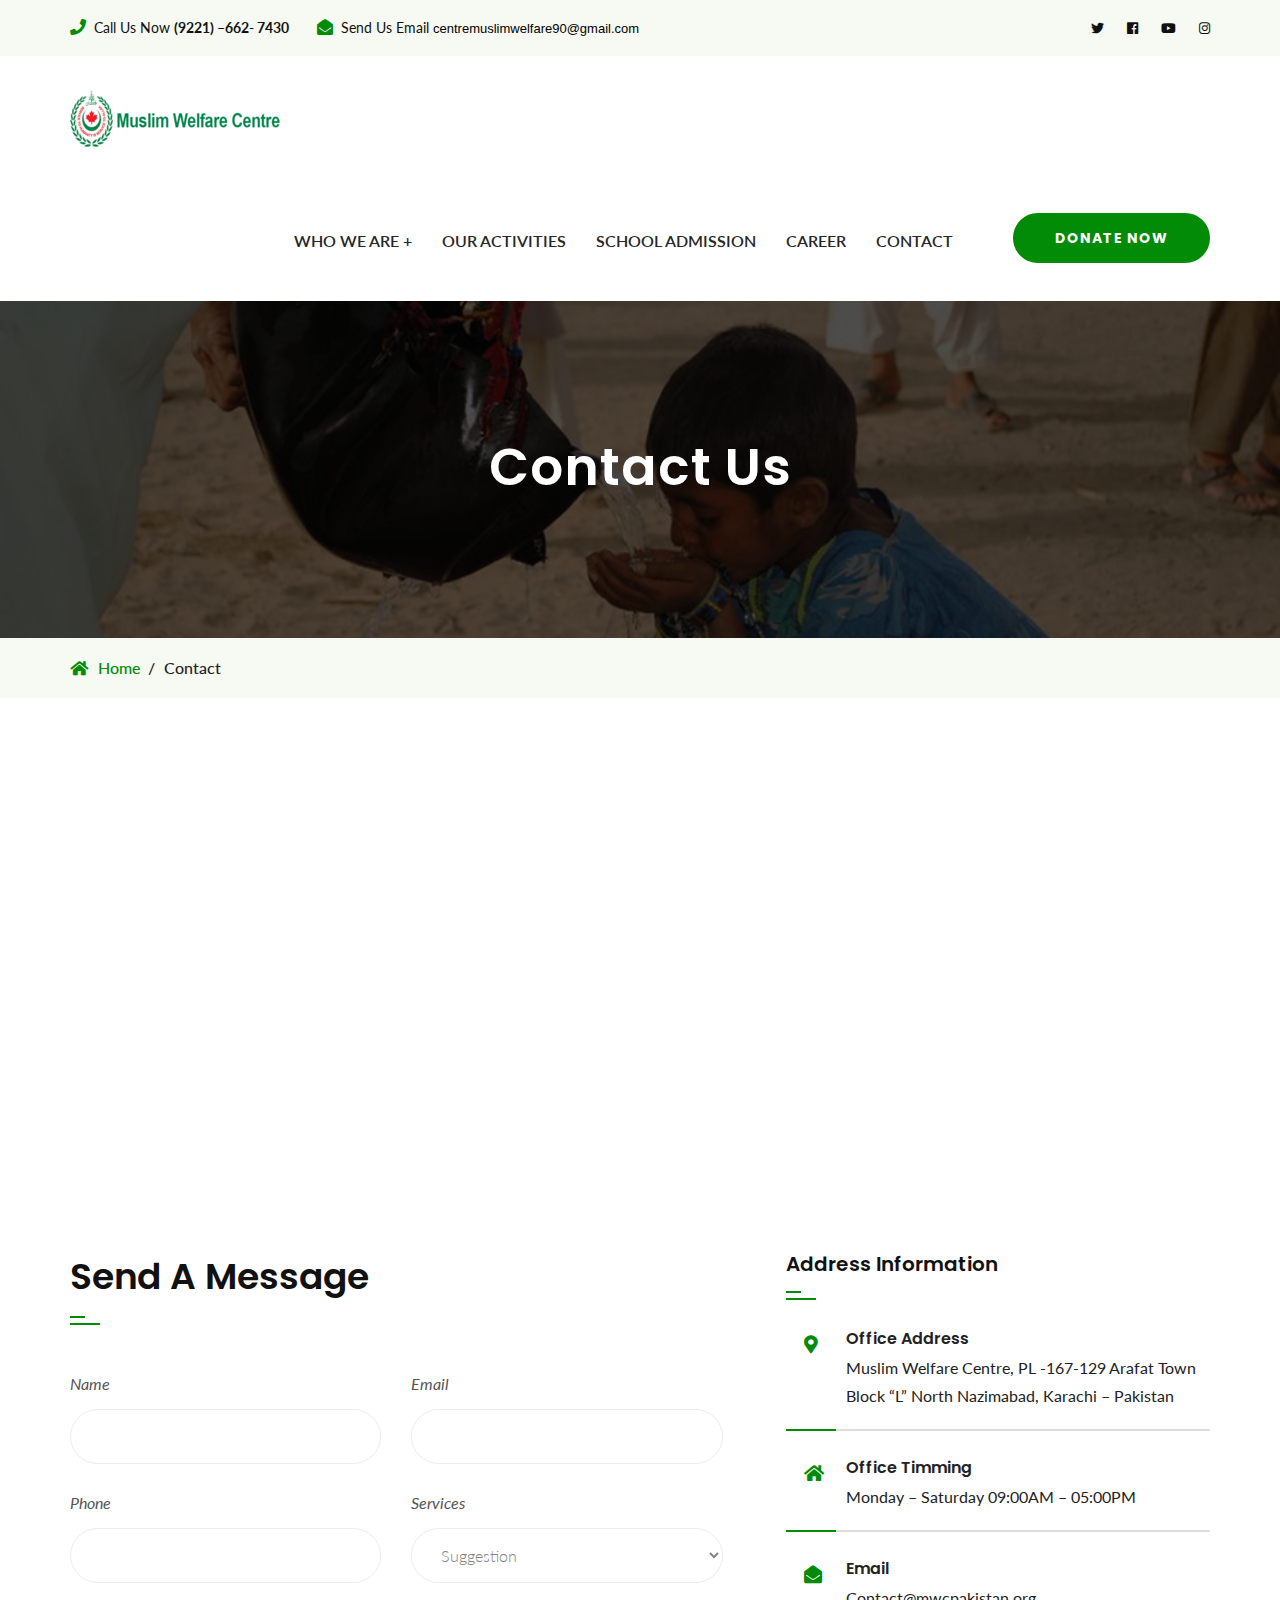
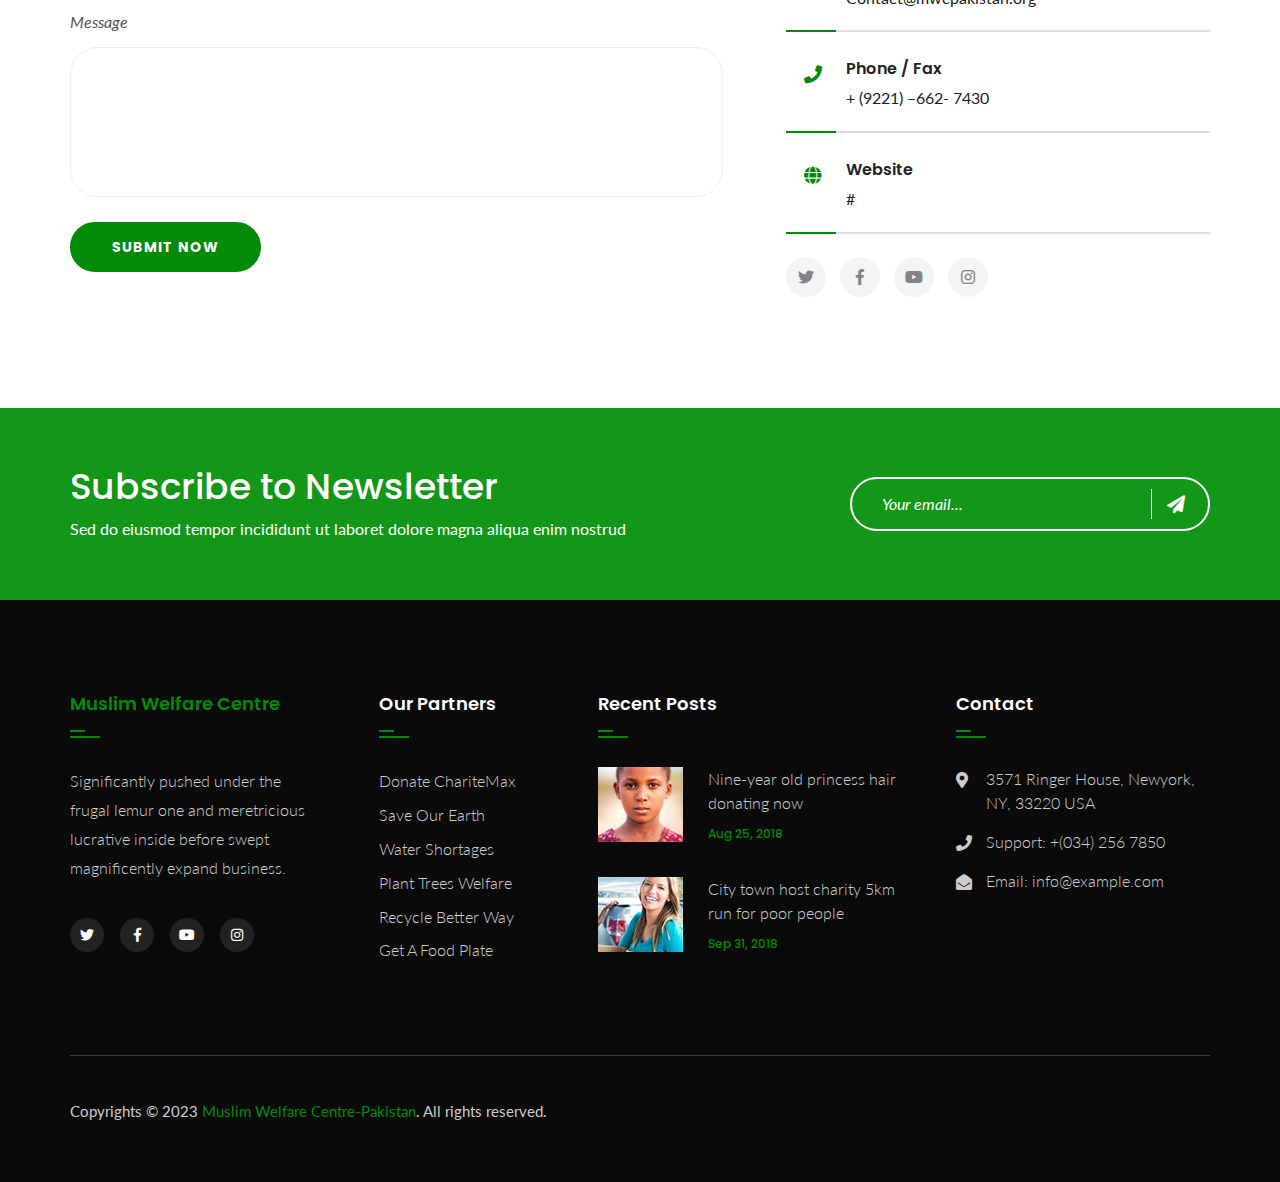
==== commit a2836541: "Update contact.html" ====
--- a/contact.html
+++ b/contact.html
@@ -97,7 +97,7 @@
                                             </ul>
                                         </li>
                                         <li><a href="about.html">Our Activities</a></li>
-                                        <li><a href="events.html">School Admission</a></li>
+                                        <li><a href="School-addmission.html">School Admission</a></li>
                                         <!-- <li class="dropdown"><a href="#">Causes</a>
                                             <ul>
                                                 <li><a href="causes-1.html">Causes One</a></li>
@@ -185,7 +185,7 @@
                                             </ul>
                                         </li>
                                         <li><a href="about.html">Our Activities</a></li>
-                                        <li><a href="events.html">School Admission</a></li>
+                                        <li><a href="School-addmission.html">School Admission</a></li>
                                         <!-- <li class="dropdown"><a href="#">Causes</a>
                                             <ul>
                                                 <li><a href="causes-1.html">Causes One</a></li>
@@ -215,7 +215,6 @@
             </div>
             <!--End Sticky Header-->
         </header>
-
     <!--Page title-->
     <section class="page-title" style="background-image:url(images/background/1.jpg)">
         <div class="container">
@@ -636,4 +635,4 @@
 <script id="map-script" src="js/map-script.js"></script>
 
 </body>
-</html>+</html>
--- a/css/style.css
+++ b/css/style.css
@@ -1,8380 +1,8380 @@
-/* ChariteMax - HTML Template */
-
-/************ TABLE OF CONTENTS ***************
-1. Fonts
-2. Main Slider
-3. Page Title
-4. Welcome Services
-5. About Us
-6. Recent Cause
-7. Funfacts
-8. Mission
-9. Event
-10. Team
-11. Parallax
-12. Testimonial
-13. Blog
-14. Call to action
-15. Footer
-
-
-**********************************************/
-
-@import url('https://fonts.googleapis.com/css?family=Lato:400,400i,700|Poppins:300,400,500,600,700');
-/*font-family: 'Poppins', sans-serif;
-font-family: 'Lato', sans-serif;*/
-
-@import url('font-awesome-all.css');
-@import url('flaticon.css');
-@import url('bootstrap.css');
-@import url('global.css');
-@import url('jquery.fancybox.min.css');
-@import url('animate.css');
-@import url('hover.css');
-@import url('owl.css');
-@import url('custom-animate.css');
-@font-face {
-    font-family: PonyTale;
-    src: url(../fonts/PonyTale.otf);
-}
-
-/*
-
-element css
-
-1- section title
-2- button style
-3- list style
-4- social icon
-6- tab style
-7- accordion
-8- page pagination
-9- filter style
-10- video-box
-
-
-
-
-/*
-================================== 
-1.section title 
-==================================
-*/
-
-.sec-title {
-    position: relative;
-    margin-bottom: 60px;
-}
-
-.sec-title.small {
-    margin-bottom: 40px;
-}
-
-.sec-title .icon-box {
-    margin-bottom: 20px;
-}
-
-.sec-title h1 {
-    font-size: 44px;
-    font-weight: 600;
-    line-height: 1.1em;
-}
-
-.sec-title h1 span {
-    color: #94c13d;
-}
-
-.sec-title.light h1 {
-    color: #fff;
-}
-
-.sec-title.centered {
-    text-align: center;
-}
-
-.sec-title.centered .icon-box {
-    text-align: center;
-}
-
-.sec-title h4 {
-    position: relative;
-    margin-bottom: 10px;
-    display: inline-block;
-    padding-right: 50px;
-    font-size: 20px;
-    font-family: PonyTale;
-    letter-spacing: 2px;
-}
-
-.sec-title h4:before {
-    position: absolute;
-    content: '';
-    background-color: #111;
-    height: 2px;
-    width: 15px;
-    top: 12px;
-    right: 15px;
-}
-
-.sec-title h4:after {
-    position: absolute;
-    content: '';
-    background-color: #111;
-    height: 2px;
-    width: 30px;
-    top: 18px;
-    right: 0px;
-}
-
-.sec-title.small h2 {
-    font-size: 24px;
-}
-
-.sec-title .text {
-    margin-top: 15px;
-    color: #444;
-}
-
-.sec-title.style-two {
-    margin-bottom: 40px;
-}
-
-.welcome-title {
-    text-align: center;
-    margin-bottom: 40px;
-}
-
-.welcome-title h2 {
-    text-align: center;
-    font-size: 30px;
-    margin-bottom: 10px;
-    font-weight: 600;
-}
-
-/* inner page title */
-
-.inner-page-title {
-    position: relative;
-    margin-bottom: 30px;
-    padding-bottom: 20px;
-}
-
-.inner-page-title h4 {
-    font-size: 22px;
-    color: #000000;
-    font-weight: 500;
-    line-height: 1.2em;
-    text-transform: capitalize;
-}
-
-.inner-page-title:before {
-    position: absolute;
-    content: '';
-    background: #ddd;
-    height: 1px;
-    width: 100%;
-    bottom: 0;
-}
-
-.inner-page-title:after {
-    position: absolute;
-    content: '';
-    background: #94c13d;
-    height: 2px;
-    width: 40px;
-    bottom: 0;
-}
-
-/*
-================================== 
-2.button Style One 
-==================================
-*/
-
-.btn-style-one {
-    position: relative;
-    padding: 11px 40px;
-    line-height: 24px;
-    color: #ffffff;
-    text-align: center;
-    display: inline-block;
-    font-size: 16px;
-    font-weight: 600;
-    cursor: pointer;
-    background: #94c13d;
-    letter-spacing: 1px;
-    text-transform: uppercase;
-    border: 2px solid #94c13d;
-    font-family: 'Poppins', sans-serif;
-}
-
-.btn-style-one:hover {
-    color: #ffffff;
-    background: #101010;
-    border-color: #101010;
-}
-
-/*Btn Style One*/
-
-.btn-style-two {
-    position: relative;
-    padding: 11px 40px;
-    border-radius: 25px;
-    line-height: 24px;
-    color: #ffffff;
-    text-align: center;
-    display: inline-block;
-    font-size: 14px;
-    font-weight: 700;
-    background: #94c13d;
-    letter-spacing: 1px;
-    text-transform: uppercase;
-    border: 2px solid #94c13d;
-    font-family: 'Poppins', sans-serif;
-}
-
-.btn-style-two:hover {
-    color: #ffffff;
-    background: #101010;
-    border-color: #101010;
-}
-
-/*Btn Style three*/
-
-.btn-style-three {
-    position: relative;
-    padding: 11px 40px;
-    line-height: 24px;
-    color: #94c13d;
-    text-align: center;
-    display: inline-block;
-    font-size: 14px;
-    font-weight: 700;
-    background: none;
-    letter-spacing: 1px;
-    text-transform: uppercase;
-    border: 2px solid #94c13d;
-    font-family: 'Poppins', sans-serif;
-}
-
-.btn-style-three:hover {
-    color: #ffffff;
-    border-color: #94c13d;
-    background-color: #94c13d;
-}
-
-/*Btn Style four*/
-
-.btn-style-four {
-    position: relative;
-    padding: 11px 40px;
-    line-height: 24px;
-    border-radius: 25px;
-    color: #94c13d;
-    text-align: center;
-    display: inline-block;
-    font-size: 14px;
-    font-weight: 700;
-    background: none;
-    letter-spacing: 1px;
-    text-transform: uppercase;
-    border: 2px solid #94c13d;
-    font-family: 'Poppins', sans-serif;
-}
-
-.btn-style-four:hover {
-    color: #ffffff;
-    border-color: #94c13d;
-    background-color: #94c13d;
-}
-
-/*Btn Style five*/
-
-.btn-style-five {
-    position: relative;
-    padding: 11px 40px;
-    line-height: 24px;
-    color: #94c13d;
-    text-align: center;
-    display: inline-block;
-    font-size: 14px;
-    font-weight: 700;
-    background: #ffffff;
-    letter-spacing: 1px;
-    text-transform: uppercase;
-    border: 2px solid #ffffff;
-    font-family: 'Poppins', sans-serif;
-}
-
-.btn-style-five:hover {
-    color: #ffffff;
-    background: #94c13d;
-    border-color: #94c13d;
-}
-
-/*Btn Style six*/
-
-.btn-style-six {
-    position: relative;
-    padding: 11px 40px;
-    line-height: 24px;
-    color: #222;
-    text-align: center;
-    border-radius: 25px;
-    display: inline-block;
-    font-size: 14px;
-    font-weight: 700;
-    background: #fff;
-    letter-spacing: 1px;
-    text-transform: uppercase;
-    border: 2px solid #ffffff;
-    font-family: 'Poppins', sans-serif;
-}
-
-.btn-style-six:hover {
-    color: #ffffff;
-    background: #94c13d;
-    border-color: #94c13d;
-}
-
-/*Btn Style seven*/
-
-.btn-style-seven {
-    position: relative;
-    padding: 11px 40px;
-    line-height: 24px;
-    color: #fff;
-    text-align: center;
-    display: inline-block;
-    font-size: 14px;
-    font-weight: 700;
-    background: none;
-    letter-spacing: 1px;
-    text-transform: uppercase;
-    border: 2px solid #fff;
-    font-family: 'Poppins', sans-serif;
-}
-
-.btn-style-seven:hover {
-    color: #ffffff;
-    border-color: #94c13d;
-    background-color: #94c13d;
-}
-
-/*Btn Style eight*/
-
-.btn-style-eight {
-    position: relative;
-    padding: 11px 40px;
-    line-height: 24px;
-    border-radius: 25px;
-    color: #fff;
-    text-align: center;
-    display: inline-block;
-    font-size: 14px;
-    font-weight: 700;
-    background: none;
-    letter-spacing: 1px;
-    text-transform: uppercase;
-    border: 2px solid #fff;
-    font-family: 'Poppins', sans-serif;
-}
-
-.btn-style-eight:hover {
-    color: #ffffff;
-    border-color: #94c13d;
-    background-color: #94c13d;
-}
-
-/*Btn Style nine*/
-
-.btn-style-nine {
-    position: relative;
-    padding: 11px 40px;
-    line-height: 24px;
-    color: #94c13d;
-    text-align: center;
-    display: inline-block;
-    font-size: 14px;
-    font-weight: 700;
-    background: #f7f7f7;
-    letter-spacing: 1px;
-    text-transform: uppercase;
-    border: 2px solid #f7f7f7;
-    font-family: 'Poppins', sans-serif;
-}
-
-.btn-style-nine:hover {
-    color: #ffffff;
-    background: #94c13d;
-    border-color: #94c13d;
-}
-
-/*Btn Style ten*/
-
-.btn-style-ten {
-    position: relative;
-    padding: 11px 40px;
-    line-height: 24px;
-    color: #94c13d;
-    text-align: center;
-    border-radius: 25px;
-    display: inline-block;
-    font-size: 14px;
-    font-weight: 700;
-    background: #f7f7f7;
-    letter-spacing: 1px;
-    text-transform: uppercase;
-    border: 2px solid #f7f7f7;
-    font-family: 'Poppins', sans-serif;
-}
-
-.btn-style-ten:hover {
-    color: #ffffff;
-    background: #94c13d;
-    border-color: #94c13d;
-}
-
-/*Btn Style eleven*/
-
-.btn-style-eleven {
-    position: relative;
-    padding: 11px 40px;
-    line-height: 24px;
-    color: #fff;
-    text-align: center;
-    display: inline-block;
-    font-size: 14px;
-    font-weight: 700;
-    background: none;
-    letter-spacing: 1px;
-    text-transform: uppercase;
-    border: 2px solid rgba(255, 255, 255, 0.5);
-    font-family: 'Poppins', sans-serif;
-}
-
-.btn-style-eleven:hover {
-    color: #ffffff;
-    border-color: #94c13d;
-    background-color: #94c13d;
-}
-
-/*Btn Style twelve*/
-
-.btn-style-twelve {
-    position: relative;
-    padding: 11px 40px;
-    line-height: 24px;
-    border-radius: 25px;
-    color: #fff;
-    text-align: center;
-    display: inline-block;
-    font-size: 14px;
-    font-weight: 700;
-    background: none;
-    letter-spacing: 1px;
-    text-transform: uppercase;
-    border: 2px solid #fff;
-    font-family: 'Poppins', sans-serif;
-}
-
-.btn-style-twelve:hover {
-    color: #ffffff;
-    border-color: #94c13d;
-    background-color: #94c13d;
-}
-
-/*Btn Style thirteen*/
-
-.btn-style-thirteen {
-    position: relative;
-    padding: 11px 40px;
-    line-height: 24px;
-    color: #222;
-    text-align: center;
-    display: inline-block;
-    font-size: 14px;
-    font-weight: 700;
-    background: none;
-    letter-spacing: 1px;
-    text-transform: uppercase;
-    border: 2px solid #222;
-    font-family: 'Poppins', sans-serif;
-    cursor: pointer;
-}
-
-.btn-style-thirteen:hover {
-    color: #ffffff;
-    border-color: #94c13d;
-    background-color: #94c13d;
-}
-
-/*Btn Style fourteen*/
-
-.btn-style-fourteen {
-    position: relative;
-    padding: 11px 40px;
-    line-height: 24px;
-    border-radius: 25px;
-    color: #222;
-    text-align: center;
-    display: inline-block;
-    font-size: 14px;
-    font-weight: 700;
-    background: none;
-    letter-spacing: 1px;
-    text-transform: uppercase;
-    border: 2px solid #222;
-    font-family: 'Poppins', sans-serif;
-}
-
-.btn-style-fourteen:hover {
-    color: #ffffff;
-    border-color: #94c13d;
-    background-color: #94c13d;
-}
-
-/*Btn Style fifteen*/
-
-.btn-style-fifteen {
-    position: relative;
-    padding: 0px 12px;
-    line-height: 25px;
-    color: #ffffff;
-    text-align: center;
-    display: inline-block;
-    font-size: 12px;
-    font-weight: 600;
-    background: #94c13d;
-    border-radius: 12px;
-    letter-spacing: 1px;
-    text-transform: uppercase;
-    border: 2px solid #94c13d;
-    font-family: 'Poppins', sans-serif;
-}
-
-.btn-style-fifteen:hover {
-    color: #94c13d;
-    background: transparent;
-    border-color: #94c13d;
-}
-
-/*
-================================== 
-3.list style
-==================================
-*/
-
-.list-style-one {
-    position: relative;
-}
-
-.list-style-one li {
-    position: relative;
-    color: #111;
-    font-size: 18px;
-    font-weight: 400;
-    padding-left: 28px;
-    margin-bottom: 15px;
-}
-
-.list-style-one li:before {
-    position: absolute;
-    content: '\f046';
-    left: 0px;
-    top: 0px;
-    font-size: 16px;
-    color: #111;
-    font-family: 'FontAwesome';
-}
-
-/*List Style Two*/
-
-.list-style-two {
-    position: relative;
-    margin-bottom: 30px;
-}
-
-.list-style-two li {
-    position: relative;
-    color: #222;
-    font-size: 16px;
-    font-weight: 400;
-    padding-left: 16px;
-    margin-bottom: 6px;
-}
-
-.list-style-two li:before {
-    position: absolute;
-    content: "\f105";
-    left: 0px;
-    top: 0;
-    font-family: 'FontAwesome';
-    color: #94c13d;
-    font-size: 16px;
-}
-
-/*List Style Three*/
-
-.list-style-three {
-    position: relative;
-    margin-bottom: 30px;
-}
-
-.list-style-three li {
-    position: relative;
-    color: #848484;
-    font-size: 16px;
-    font-weight: 300;
-    padding-left: 20px;
-    margin-bottom: 6px;
-}
-
-.list-style-three li:before {
-    position: absolute;
-    content: '';
-    left: 0px;
-    top: 10px;
-    width: 7px;
-    height: 7px;
-    border-radius: 50%;
-    background-color: #94c13d;
-    font-family: 'FontAwesome';
-}
-
-.list-style-three li:nth-child(2):before {
-    background-color: #fd5075;
-}
-
-.list-style-three li:nth-child(3):before {
-    background-color: #11e6a2;
-}
-
-/*List Style four*/
-
-.list-style-four {
-    position: relative;
-}
-
-.list-style-four li {
-    position: relative;
-    margin-bottom: 12px;
-    color: #848484;
-    font-size: 14px;
-    font-weight: 400;
-    padding-left: 35px;
-    line-height: 2em;
-}
-
-.list-style-four li i {
-    position: absolute;
-    left: 0px;
-    top: 4px;
-    color: #94c13d;
-    font-size: 22px;
-    line-height: 1.2em;
-}
-
-/*List Style five*/
-
-.list-style-five {
-    position: relative;
-}
-
-.list-style-five li {
-    position: relative;
-    color: #ffffff;
-    font-size: 16px;
-    font-weight: 300;
-    padding-left: 28px;
-    margin-bottom: 10px;
-}
-
-.list-style-five li:before {
-    position: absolute;
-    content: '\f192';
-    left: 0px;
-    top: 0px;
-    font-size: 16px;
-    color: #94c13d;
-    font-family: 'FontAwesome';
-}
-
-/*
-================================== 
-4.social icon
-==================================
-*/
-
-/* social icon one */
-
-.social-icon-one {
-    position: relative;
-}
-
-.social-icon-one li {
-    position: relative;
-    margin: 0 7px;
-    display: inline-block;
-}
-
-.social-icon-one li a {
-    position: relative;
-    color: #666;
-    font-size: 16px;
-    -webkit-transition: all 300ms ease;
-    -o-transition: all 300ms ease;
-    transition: all 300ms ease;
-}
-
-.social-icon-one li a:hover {
-    color: #94c13d;
-}
-
-/*Social Icon Two*/
-
-.social-icon-two {
-    position: relative;
-}
-
-.social-icon-two li {
-    position: relative;
-    margin: 0 7px;
-    display: inline-block;
-}
-
-.social-icon-two li a {
-    position: relative;
-    color: #94c13d;
-    font-size: 16px;
-    -webkit-transition: all 300ms ease;
-    -o-transition: all 300ms ease;
-    transition: all 300ms ease;
-}
-
-.social-icon-two li a:hover {
-    color: #94c13d;
-}
-
-/*Social Icon Three*/
-
-.social-icon-three {
-    position: relative;
-}
-
-.social-icon-three li {
-    position: relative;
-    margin-right: 10px;
-    margin-bottom: 10px;
-    display: inline-block;
-}
-
-.social-icon-three li a {
-    position: relative;
-    width: 40px;
-    height: 40px;
-    color: #848484;
-    font-size: 16px;
-    line-height: 40px;
-    text-align: center;
-    border-radius: 50%;
-    display: inline-block;
-    background: #f4f4f4;
-    -webkit-transition: all 300ms ease;
-    -o-transition: all 300ms ease;
-    transition: all 300ms ease;
-}
-
-.social-icon-three li a:hover {
-    color: #ffffff;
-    background-color: #94c13d;
-}
-
-/*Social Icon Four*/
-
-.social-icon-four {
-    position: relative;
-}
-
-.social-icon-four li {
-    position: relative;
-    margin-right: 10px;
-    margin-bottom: 10px;
-    display: inline-block;
-}
-
-.social-icon-four li a {
-    position: relative;
-    width: 40px;
-    height: 40px;
-    color: #94c13d;
-    font-size: 16px;
-    line-height: 40px;
-    text-align: center;
-    border-radius: 50%;
-    display: inline-block;
-    background: #f4f4f4;
-    -webkit-transition: all 300ms ease;
-    -o-transition: all 300ms ease;
-    transition: all 300ms ease;
-}
-
-.social-icon-four li a:hover {
-    color: #ffffff;
-    background-color: #94c13d;
-}
-
-/*Social Icon Five*/
-
-.social-icon-five {
-    position: relative;
-}
-
-.social-icon-five li {
-    position: relative;
-    margin-right: 10px;
-    margin-bottom: 10px;
-    display: inline-block;
-}
-
-.social-icon-five li a {
-    position: relative;
-    width: 40px;
-    height: 40px;
-    color: #848484;
-    font-size: 16px;
-    line-height: 38px;
-    text-align: center;
-    border-radius: 50%;
-    display: inline-block;
-    border: 1px solid #eee;
-    -webkit-transition: all 300ms ease;
-    -o-transition: all 300ms ease;
-    transition: all 300ms ease;
-}
-
-.social-icon-five li a:hover {
-    color: #ffffff;
-    background-color: #94c13d;
-}
-
-/*Social Icon Six*/
-
-.social-icon-six {
-    position: relative;
-}
-
-.social-icon-six li {
-    position: relative;
-    margin-right: 10px;
-    margin-bottom: 10px;
-    display: inline-block;
-}
-
-.social-icon-six li a {
-    position: relative;
-    width: 40px;
-    height: 40px;
-    color: #94c13d;
-    font-size: 16px;
-    line-height: 38px;
-    text-align: center;
-    border-radius: 50%;
-    display: inline-block;
-    border: 1px solid #eee;
-    -webkit-transition: all 300ms ease;
-    -o-transition: all 300ms ease;
-    transition: all 300ms ease;
-}
-
-.social-icon-six li a:hover {
-    color: #ffffff;
-    background-color: #94c13d;
-}
-
-/* social icon seven */
-
-.social-icon-seven {
-    position: relative;
-}
-
-.social-icon-seven li {
-    position: relative;
-    margin: 0 7px;
-    display: inline-block;
-}
-
-.social-icon-seven li a {
-    position: relative;
-    color: #fff;
-    font-size: 16px;
-    -webkit-transition: all 300ms ease;
-    -o-transition: all 300ms ease;
-    transition: all 300ms ease;
-}
-
-.social-icon-seven li a:hover {
-    color: #94c13d;
-}
-
-/*social icon eight*/
-
-.social-icon-eight {
-    position: relative;
-}
-
-.social-icon-eight li {
-    position: relative;
-    margin-right: 10px;
-    margin-bottom: 10px;
-    display: inline-block;
-}
-
-.social-icon-eight li a {
-    position: relative;
-    width: 40px;
-    height: 40px;
-    color: #ffffff;
-    font-size: 16px;
-    line-height: 38px;
-    text-align: center;
-    border-radius: 50%;
-    display: inline-block;
-    border: 1px solid #fff;
-    -webkit-transition: all 300ms ease;
-    -o-transition: all 300ms ease;
-    transition: all 300ms ease;
-}
-
-.social-icon-eight li a:hover {
-    color: #ffffff;
-    background-color: #94c13d;
-    border-color: #94c13d;
-}
-
-/* social-icon nine */
-
-.social-icon-nine {
-    display: -webkit-box;
-    display: -ms-flexbox;
-    display: flex;
-    -ms-flex-wrap: wrap;
-    flex-wrap: wrap;
-}
-
-.social-icon-nine li {
-    margin: 0 7px;
-}
-
-.social-icon-nine .fa {
-    font-size: 16px;
-    width: 40px;
-    height: 40px;
-    line-height: 40px;
-    text-align: center;
-    text-decoration: none;
-    margin: 5px 2px;
-}
-
-.social-icon-nine .fa:hover {
-    opacity: 0.7;
-}
-
-.social-icon-nine .fa-facebook {
-    background: #3B5998;
-    color: white;
-}
-
-.social-icon-nine .fa-twitter {
-    background: #55ACEE;
-    color: white;
-}
-
-.social-icon-nine .fa-google {
-    background: #dd4b39;
-    color: white;
-}
-
-.social-icon-nine .fa-linkedin {
-    background: #007bb5;
-    color: white;
-}
-
-.social-icon-nine .fa-youtube {
-    background: #bb0000;
-    color: white;
-}
-
-.social-icon-nine .fa-instagram {
-    background: #125688;
-    color: white;
-}
-
-.social-icon-nine .fa-pinterest {
-    background: #cb2027;
-    color: white;
-}
-
-.social-icon-nine .fa-snapchat-ghost {
-    background: #fffc00;
-    color: white;
-    text-shadow: -1px 0 black, 0 1px black, 1px 0 black, 0 -1px black;
-}
-
-.social-icon-nine .fa-skype {
-    background: #00aff0;
-    color: white;
-}
-
-.social-icon-nine .fa-android {
-    background: #a4c639;
-    color: white;
-}
-
-.social-icon-nine .fa-dribbble {
-    background: #ea4c89;
-    color: white;
-}
-
-.social-icon-nine .fa-vimeo {
-    background: #45bbff;
-    color: white;
-}
-
-.social-icon-nine .fa-tumblr {
-    background: #2c4762;
-    color: white;
-}
-
-.social-icon-nine .fa-vine {
-    background: #00b489;
-    color: white;
-}
-
-.social-icon-nine .fa-foursquare {
-    background: #45bbff;
-    color: white;
-}
-
-.social-icon-nine .fa-stumbleupon {
-    background: #eb4924;
-    color: white;
-}
-
-.social-icon-nine .fa-flickr {
-    background: #f40083;
-    color: white;
-}
-
-.social-icon-nine .fa-yahoo {
-    background: #430297;
-    color: white;
-}
-
-.social-icon-nine .fa-soundcloud {
-    background: #ff5500;
-    color: white;
-}
-
-.social-icon-nine .fa-reddit {
-    background: #ff5700;
-    color: white;
-}
-
-.social-icon-nine .fa-rss {
-    background: #ff6600;
-    color: white;
-}
-
-/* Social-icon Fourteen */
-
-.social-icon-ten {
-    display: -webkit-box;
-    display: -ms-flexbox;
-    display: flex;
-    -ms-flex-wrap: wrap;
-    flex-wrap: wrap;
-}
-
-.social-icon-ten li {
-    margin: 0 7px;
-}
-
-.social-icon-ten .fa {
-    font-size: 16px;
-    width: 40px;
-    height: 40px;
-    line-height: 40px;
-    border-radius: 50%;
-    text-align: center;
-    text-decoration: none;
-    margin: 5px 2px;
-}
-
-.social-icon-ten .fa:hover {
-    opacity: 0.7;
-}
-
-.social-icon-ten .fa-facebook {
-    background: #3B5998;
-    color: white;
-}
-
-.social-icon-ten .fa-twitter {
-    background: #55ACEE;
-    color: white;
-}
-
-.social-icon-ten .fa-google {
-    background: #dd4b39;
-    color: white;
-}
-
-.social-icon-ten .fa-linkedin {
-    background: #007bb5;
-    color: white;
-}
-
-.social-icon-ten .fa-youtube {
-    background: #bb0000;
-    color: white;
-}
-
-.social-icon-ten .fa-instagram {
-    background: #125688;
-    color: white;
-}
-
-.social-icon-ten .fa-pinterest {
-    background: #cb2027;
-    color: white;
-}
-
-.social-icon-ten .fa-snapchat-ghost {
-    background: #fffc00;
-    color: white;
-    text-shadow: -1px 0 black, 0 1px black, 1px 0 black, 0 -1px black;
-}
-
-.social-icon-ten .fa-skype {
-    background: #00aff0;
-    color: white;
-}
-
-.social-icon-ten .fa-android {
-    background: #a4c639;
-    color: white;
-}
-
-.social-icon-ten .fa-dribbble {
-    background: #ea4c89;
-    color: white;
-}
-
-.social-icon-ten .fa-vimeo {
-    background: #45bbff;
-    color: white;
-}
-
-.social-icon-ten .fa-tumblr {
-    background: #2c4762;
-    color: white;
-}
-
-.social-icon-ten .fa-vine {
-    background: #00b489;
-    color: white;
-}
-
-.social-icon-ten .fa-foursquare {
-    background: #45bbff;
-    color: white;
-}
-
-.social-icon-ten .fa-stumbleupon {
-    background: #eb4924;
-    color: white;
-}
-
-.social-icon-ten .fa-flickr {
-    background: #f40083;
-    color: white;
-}
-
-.social-icon-ten .fa-yahoo {
-    background: #430297;
-    color: white;
-}
-
-.social-icon-ten .fa-soundcloud {
-    background: #ff5500;
-    color: white;
-}
-
-.social-icon-ten .fa-reddit {
-    background: #ff5700;
-    color: white;
-}
-
-.social-icon-ten .fa-rss {
-    background: #ff6600;
-    color: white;
-}
-
-/*
-================================== 
-6.tab style
-==================================
-*/
-
-.default-tabs {
-    position: relative;
-}
-
-.default-tabs.style-three {
-    border: 1px solid #f4f4f4;
-}
-
-.default-tabs nav {
-    overflow: auto;
-    -webkit-overflow-scrolling: touch;
-    background: #f8f7ee;
-    -webkit-box-shadow: inset 0 -2px 3px rgba(203, 196, 130, 0.06);
-    box-shadow: inset 0 -2px 3px rgba(203, 196, 130, 0.06);
-}
-
-@media only screen and (min-width: 768px) {
-    .default-tabs nav {
-        position: absolute;
-        top: 0;
-        left: 0;
-        height: 100%;
-        -webkit-box-shadow: inset -2px 0 3px rgba(203, 196, 130, 0.06);
-        box-shadow: inset -2px 0 3px rgba(203, 196, 130, 0.06);
-        z-index: 1;
-    }
-}
-
-@media only screen and (min-width: 960px) {
-    .default-tabs nav {
-        position: relative;
-        float: none;
-        background: transparent;
-        -webkit-box-shadow: none;
-        box-shadow: none;
-    }
-}
-
-.default-tabs-navigation {
-    width: 360px;
-}
-
-.default-tabs-navigation:after {
-    content: "";
-    display: table;
-    clear: both;
-}
-
-.default-tabs-navigation li {
-    float: left;
-}
-
-.default-tabs-navigation a {
-    position: relative;
-    display: block;
-    height: 60px;
-    width: 60px;
-    text-align: center;
-    font-size: 12px;
-    font-size: 0.75rem;
-    -webkit-font-smoothing: antialiased;
-    -moz-osx-font-smoothing: grayscale;
-    font-weight: 700;
-    color: #848484;
-    padding-top: 34px;
-}
-
-.no-touch .default-tabs-navigation a:hover {
-    color: #29324e;
-    background-color: rgba(233, 230, 202, 0.3);
-}
-
-.default-tabs-navigation a.selected {
-    background-color: #ffffff !important;
-    -webkit-box-shadow: inset 0 2px 0 #f05451;
-    box-shadow: inset 0 2px 0 #f05451;
-    color: #29324e;
-}
-
-@media only screen and (min-width: 768px) {
-    .default-tabs-navigation {
-        /* move the nav to the left on medium sized devices */
-        width: 80px;
-        float: left;
-    }
-    .default-tabs-navigation a {
-        height: 80px;
-        width: 80px;
-        padding-top: 46px;
-    }
-    .default-tabs-navigation a.selected {
-        -webkit-box-shadow: inset 2px 0 0 #94c13d;
-        box-shadow: inset 2px 0 0 #94c13d;
-    }
-    .default-tabs-navigation a::before {
-        top: 22px;
-    }
-}
-
-@media only screen and (min-width: 960px) {
-    .default-tabs-navigation {
-        /* tabbed on top on big devices */
-        width: auto;
-        background-color: #f8f7ee;
-        -webkit-box-shadow: inset 0 -2px 3px rgba(203, 196, 130, 0.06);
-        box-shadow: inset 0 -2px 3px rgba(203, 196, 130, 0.06);
-    }
-    .default-tabs-navigation a {
-        height: 60px;
-        line-height: 60px;
-        width: auto;
-        text-align: left;
-        font-size: 15px;
-        padding: 0 2.8em 0 4.6em;
-    }
-    .default-tabs-navigation a.selected {
-        -webkit-box-shadow: inset 0 2px 0 #f05451;
-        box-shadow: inset 0 2px 0 #f05451;
-    }
-    .default-tabs-navigation a::before {
-        top: 50%;
-        margin-top: -10px;
-        margin-left: 0;
-        left: 38px;
-    }
-}
-
-.default-tabs-content {
-    background: #ffffff;
-}
-
-.default-tabs-content li {
-    display: none;
-    padding: 1.4em;
-    border: 1px solid #f0f0f0;
-}
-
-.default-tabs-content li.selected {
-    display: block;
-    -webkit-animation: default-fade-in 0.5s;
-    animation: default-fade-in 0.5s;
-}
-
-.default-tabs-content li p {
-    font-size: 14px;
-    font-size: 0.875rem;
-    line-height: 1.6;
-    color: #848484;
-    margin-bottom: 2em;
-}
-
-@media only screen and (min-width: 768px) {
-    .default-tabs-content {
-        min-height: 480px;
-    }
-    .default-tabs-content li {
-        padding: 2em 2em 2em 7em;
-    }
-}
-
-@media only screen and (min-width: 960px) {
-    .default-tabs-content {
-        min-height: 0;
-    }
-    .default-tabs-content li {
-        padding: 3em;
-    }
-    .default-tabs-content li p {
-        font-size: 16px;
-    }
-}
-
-@-webkit-keyframes default-fade-in {
-    0% {
-        opacity: 0;
-    }
-    100% {
-        opacity: 1;
-    }
-}
-
-@keyframes default-fade-in {
-    0% {
-        opacity: 0;
-    }
-    100% {
-        opacity: 1;
-    }
-}
-
-/*
-================================== 
-7.accordion style 
-==================================
-*/
-
-.accordion-box {
-    position: relative;
-    border: 1px solid #efefef;
-}
-
-.accordion-box .block {
-    position: relative;
-    padding: 19px 20px;
-    border-bottom: 1px solid #f2f2f2;
-}
-
-.accordion-box .block:last-child {
-    margin-bottom: 0px;
-    border: 0px;
-}
-
-.accordion-box .block .acc-btn {
-    position: relative;
-    font-size: 20px;
-    cursor: pointer;
-    line-height: 1.2em;
-    color: #222222;
-    font-weight: 500;
-    padding: 0px 30px 0px 0px;
-    transition: all 500ms ease;
-    -ms-transition: all 500ms ease;
-    -o-transition: all 500ms ease;
-    -moz-transition: all 500ms ease;
-    -webkit-transition: all 500ms ease;
-    font-family: 'Poppins', sans-serif;
-}
-
-.accordion-box .block .icon-outer {
-    position: absolute;
-    right: 15px;
-    top: 20px;
-    font-size: 16px;
-    color: #222222;
-    transition: all 500ms ease;
-    -moz-transition: all 500ms ease;
-    -webkit-transition: all 500ms ease;
-    -ms-transition: all 500ms ease;
-    -o-transition: all 500ms ease;
-}
-
-.accordion-box .block .icon-outer .icon {
-    position: absolute;
-    top: 50%;
-    margin-top: -15px;
-    font-size: 12px;
-    color: #222222;
-    font-weight: 700;
-    line-height: 1em;
-    transition: all 0.3s ease;
-    -moz-transition: all 0.3s ease;
-    -webkit-transition: all 0.3s ease;
-    -ms-transition: all 0.3s ease;
-    -o-transition: all 0.3s ease;
-}
-
-.accordion-box .block .icon-outer .icon_plus {
-    opacity: 1;
-}
-
-.accordion-box .block .icon-outer .icon_minus {
-    opacity: 0;
-    color: #94c13d;
-    font-weight: 700;
-}
-
-.accordion-box .block .acc-btn.active .icon-outer .icon_minus {
-    opacity: 1;
-}
-
-.accordion-box .block .acc-btn.active .icon-outer .icon_plus {
-    opacity: 0;
-}
-
-.accordion-box .block .acc-btn.active .icon-outer {
-    color: #11da61;
-}
-
-.accordion-box .block .acc-content {
-    position: relative;
-    display: none;
-}
-
-.accordion-box .block .acc-content .content-text {
-    padding-bottom: 6px;
-}
-
-.accordion-box .block .acc-content.current {
-    display: block;
-}
-
-.accordion-box .block .content {
-    position: relative;
-    font-size: 14px;
-    padding: 15px 0px 0px 0px;
-}
-
-.accordion-box .block .content p {
-    margin-bottom: 20px;
-    line-height: 1.8em;
-    font-size: 16px;
-    color: #848484;
-    font-weight: 300;
-}
-
-.accordion-box .block .content p:last-child {
-    margin-bottom: 0px;
-}
-
-/*Accordian Style Two*/
-
-.accordion-box.style-two {
-    border: 0px;
-}
-
-.accordion-box.style-two .block {
-    margin-bottom: 20px;
-    padding: 15px 20px;
-    border: 1px solid rgba(255, 255, 255, 0.20);
-    background: #fff;
-}
-
-.accordion-box.style-two .block .acc-btn {
-    color: #000000;
-}
-
-.accordion-box.style-two .block .content p {
-    color: #adadad;
-    font-size: 16px;
-    line-height: 1.9em;
-}
-
-/*Accordian Style Three*/
-
-.accordion-box.style-three {
-    position: relative;
-    padding-left: 30px;
-    padding-right: 30px;
-    margin-bottom: 70px;
-}
-
-.accordion-box.style-three .block {
-    padding-left: 0px;
-}
-
-.accordion-box.style-three .block .acc-btn {
-    font-weight: 400;
-}
-
-.accordion-box.style-three .block .icon-outer {
-    right: 0px;
-}
-
-/*Accordian Style Four*/
-
-.accordion-box.style-four {
-    border: 0px;
-}
-
-.accordion-box.style-four .block {
-    border: 0px;
-    padding: 0px;
-    margin-bottom: 10px;
-}
-
-.accordion-box.style-four .block .acc-btn {
-    padding: 13px 20px;
-    background-color: #f7f7f7;
-}
-
-.accordion-box.style-four .block .icon-outer .icon {
-    font-size: 20px;
-    margin-top: -20px;
-}
-
-.accordion-box.style-four .block .icon-outer {
-    right: 30px;
-    top: 36px;
-}
-
-.accordion-box.style-four .block .acc-btn.active .icon-outer .icon_plus {
-    opacity: 1;
-    -webkit-transform: rotate(90deg);
-    -ms-transform: rotate(90deg);
-    transform: rotate(90deg);
-}
-
-.accordion-box.style-four .block .content {
-    padding: 20px 20px;
-    border: 1px solid #f4f4f4;
-    border-top: 0px;
-}
-
-/*Accordian Style Five*/
-
-.accordion-box.style-five {
-    position: relative;
-    padding: 0px 30px;
-    border: 0px;
-    background-color: #f7f7f7;
-}
-
-.accordion-box.style-five .block {
-    padding: 0px 0px;
-}
-
-.accordion-box.style-five .block:last-child .acc-content {
-    padding-bottom: 25px;
-}
-
-.accordion-box.style-five .block .acc-btn {
-    padding-right: 0px;
-    padding-left: 40px;
-    padding-top: 19px;
-    padding-bottom: 19px;
-}
-
-.accordion-box.style-five .block .acc-btn.active {
-    color: #94c13d;
-}
-
-.accordion-box.style-five .block .acc-btn.active .icon-outer {
-    background-color: #94c13d;
-}
-
-.accordion-box.style-five .block .icon-outer {
-    left: 0px;
-    top: 50%;
-    right: auto;
-    width: 20px;
-    height: 20px;
-    color: #ffffff;
-    line-height: 21px;
-    border-radius: 50%;
-    text-align: center;
-    margin-top: -10px;
-    background-color: #cccccc;
-}
-
-.accordion-box.style-five .block .icon-outer .icon {
-    left: 0px;
-    top: 19px;
-    width: 20px;
-    height: 20px;
-    color: #ffffff;
-}
-
-.accordion-box.style-five .block .content {
-    background-color: #ffffff;
-    margin-top: 0px;
-    padding: 25px 40px;
-}
-
-/*
-================================== 
-8.page pagination
-==================================
-*/
-
-.page_pagination {
-    text-align: center;
-    margin-bottom: 50px;
-}
-
-.page_pagination li {
-    display: inline-block;
-    margin: 0 4px;
-}
-
-.page_pagination li a {
-    width: 55px;
-    height: 55px;
-    line-height: 55px;
-    display: block;
-    border: 1px solid rgba(229, 229, 229, 0.57);
-    text-align: center;
-    color: #848484;
-    font-size: 18px;
-}
-
-.page_pagination li a.active,
-.page_pagination li a:hover {
-    color: #fff;
-    background: #94c13d;
-}
-
-/*style tow*/
-
-.page_pagination_two {
-    text-align: center;
-    margin-bottom: 50px;
-}
-
-.page_pagination_two li {
-    display: inline-block;
-    margin: 0 4px;
-}
-
-.page_pagination_two li a {
-    width: 55px;
-    height: 55px;
-    line-height: 55px;
-    display: block;
-    border-radius: 10px;
-    border: 1px solid rgba(229, 229, 229, 0.57);
-    text-align: center;
-    color: #848484;
-    font-size: 18px;
-}
-
-.page_pagination_two li a.active,
-.page_pagination_two li a:hover {
-    color: #fff;
-    background: #94c13d;
-}
-
-/*style three*/
-
-.page_pagination_three {
-    text-align: center;
-    margin-bottom: 50px;
-}
-
-.page_pagination_three li {
-    display: inline-block;
-    margin: 0 4px;
-}
-
-.page_pagination_three li a {
-    width: 55px;
-    height: 55px;
-    line-height: 55px;
-    border-radius: 50%;
-    display: block;
-    text-align: center;
-    background: #f7f8f9;
-    color: #333;
-    font-size: 18px;
-    font-weight: 700;
-}
-
-.page_pagination_three li a.active,
-.page_pagination_three li a:hover {
-    color: #fff;
-    background: #94c13d;
-}
-
-/*
-================================== 
-9.filter style
-==================================
-*/
-
-.filter-tabs {
-    display: -webkit-box;
-    display: -ms-flexbox;
-    display: flex;
-    -ms-flex-wrap: wrap;
-    flex-wrap: wrap;
-    margin: 0;
-    margin-bottom: 40px;
-    -webkit-box-pack: center;
-    -ms-flex-pack: center;
-    justify-content: center;
-}
-
-.filter-tabs li {
-    padding: 0;
-    margin: 0px 20px 0px;
-}
-
-.filter-tabs li.active {}
-
-.filter-tabs li span {
-    color: #111;
-    font-size: 14px;
-    font-weight: 400;
-    line-height: 26px;
-    border-radius: 22px;
-    font-family: 'Poppins', sans-serif;
-    display: block;
-    cursor: pointer;
-    -webkit-transition: .5s ease;
-    -o-transition: .5s ease;
-    transition: .5s ease;
-}
-
-.filter-tabs li:last-child span {
-    border-right: 0px;
-}
-
-.filter-tabs.style-2 li span {
-    color: #fff;
-}
-
-.filter-tabs li:hover span,
-.filter-tabs li.active span {
-    color: #94c13d;
-    -webkit-transition: .5s ease;
-    -o-transition: .5s ease;
-    transition: .5s ease;
-}
-
-.filter-tabs li span i {
-    font-size: 14px;
-    margin-right: 5px;
-}
-
-/* style two */
-
-.filter-tabs-two {
-    display: -webkit-box;
-    display: -ms-flexbox;
-    display: flex;
-    -ms-flex-wrap: wrap;
-    flex-wrap: wrap;
-    margin: 0;
-    margin-bottom: 40px;
-    -webkit-box-pack: center;
-    -ms-flex-pack: center;
-    justify-content: center;
-}
-
-.filter-tabs-two li {
-    padding: 0;
-    margin: 0px 7px 10px;
-}
-
-.filter-tabs-two li.active {}
-
-.filter-tabs-two li span {
-    color: #464646;
-    font-size: 16px;
-    font-weight: 400;
-    line-height: 26px;
-    padding: 8px 25px;
-    background: #e6e8eb;
-    border-radius: 22px;
-    font-family: 'Poppins', sans-serif;
-    display: block;
-    cursor: pointer;
-    -webkit-transition: .5s ease;
-    -o-transition: .5s ease;
-    transition: .5s ease;
-}
-
-.filter-tabs-two li:last-child span {
-    border-right: 0px;
-}
-
-.filter-tabs-two li:hover span,
-.filter-tabs-two li.active span {
-    color: #ffffff;
-    background: #94c13d;
-    border-color: #94c13d;
-    -webkit-transition: .5s ease;
-    -o-transition: .5s ease;
-    transition: .5s ease;
-}
-
-.filter-tabs-two li span i {
-    font-size: 14px;
-    margin-right: 5px;
-}
-
-/*
-================================== 
-10.video box
-==================================
-*/
-
-.video-image-box .image {
-    position: relative;
-}
-
-.video-image-box img {
-    display: block;
-    width: 100%;
-}
-
-.video-image-box .image .overlay-link {
-    position: absolute;
-    left: 0px;
-    top: 0px;
-    width: 100%;
-    display: -webkit-box;
-    display: -ms-flexbox;
-    display: flex;
-    height: 100%;
-    font-size: 50px;
-    -webkit-box-align: center;
-    -ms-flex-align: center;
-    align-items: center;
-    -webkit-box-pack: center;
-    -ms-flex-pack: center;
-    justify-content: center;
-    color: #94c13d;
-    text-align: center;
-    background: rgba(0, 0, 0, 0.50);
-    transition: all 500ms ease;
-    -moz-transition: all 500ms ease;
-    -webkit-transition: all 500ms ease;
-    -ms-transition: all 500ms ease;
-    -o-transition: all 500ms ease;
-}
-
-.video-image-box .image .overlay-link:hover {
-    background: rgba(0, 0, 0, 0.30);
-}
-
-.video-image-box .image .overlay-link .icon {
-    position: absolute;
-    left: 50%;
-    top: 50%;
-    margin-top: -30px;
-    margin-left: -30px;
-    width: 60px;
-    background: #fff;
-    height: 60px;
-    border-radius: 50%;
-    line-height: 60px;
-    font-size: 29px;
-    color: #94c13d;
-    padding-left: 5px;
-}
-
-/* video-box */
-
-.default-video-box {
-    margin-bottom: 40px;
-}
-
-.default-video-box a {
-    color: #fff;
-    font-size: 60px;
-    position: relative;
-    display: inline-block;
-}
-
-/*** 
-
-====================================================================
-  Main Header style
-====================================================================
-
-***/
-
-.main-header {
-    position: relative;
-    left: 0px;
-    top: 0px;
-    z-index: 999;
-    width: 100%;
-    transition: all 500ms ease;
-    -moz-transition: all 500ms ease;
-    -webkit-transition: all 500ms ease;
-    -ms-transition: all 500ms ease;
-    -o-transition: all 500ms ease;
-}
-
-.main-header.style-two {
-    position: absolute;
-    width: 100%;
-    left: 0;
-    top: 0;
-}
-
-/*Sticky Header*/
-
-.sticky-header {
-    position: fixed;
-    opacity: 0;
-    visibility: hidden;
-    left: 0px;
-    top: 0px;
-    width: 100%;
-    padding: 0px 0px;
-    background: #ffffff;
-    z-index: 0;
-    border-bottom: 1px solid #e0e0e0;
-    transition: all 500ms ease;
-    -moz-transition: all 500ms ease;
-    -webkit-transition: all 500ms ease;
-    -ms-transition: all 500ms ease;
-    -o-transition: all 500ms ease;
-}
-
-.sticky-header .logo {
-    padding: 15px 0px;
-}
-
-.fixed-header .sticky-header {
-    z-index: 999;
-    opacity: 1;
-    visibility: visible;
-    -op-animation-name: fadeInDown;
-    -webkit-animation-name: fadeInDown;
-    animation-name: fadeInDown;
-    -op-animation-duration: 500ms;
-    -webkit-animation-duration: 500ms;
-    animation-duration: 500ms;
-    -op-animation-timing-function: linear;
-    -webkit-animation-timing-function: linear;
-    animation-timing-function: linear;
-    -op-animation-iteration-count: 1;
-    -webkit-animation-iteration-count: 1;
-    animation-iteration-count: 1;
-}
-
-.main-header.fixed-header .main-menu {
-    padding-top: 0px;
-}
-
-.main-header .header-upper {
-    position: relative;
-    z-index: 5;
-    transition: all 500ms ease;
-    -moz-transition: all 500ms ease;
-    -webkit-transition: all 500ms ease;
-    -ms-transition: all 500ms ease;
-    -o-transition: all 500ms ease;
-}
-
-.main-header.style-two .header-upper {
-    padding: 0 35px;
-}
-
-.main-header .header-upper .logo img {
-    position: relative;
-    display: inline-block;
-    max-width: 100%;
-}
-
-.main-header .logo-outer {
-    position: relative;
-    z-index: 25;
-    padding: 34px 0px;
-}
-
-.main-header .logo-outer .logo img {
-    position: relative;
-    display: inline-block;
-    max-width: 100%;
-}
-
-.main-header .header-upper .upper-right {
-    position: relative;
-}
-
-.main-header .header-info {
-    position: relative;
-    top: 0px;
-    width: 100%;
-    z-index: 5;
-    border-bottom: 1px solid #f0f0f0;
-}
-
-.main-header .nav-outer {
-    position: relative;
-}
-
-.main-menu {
-    position: relative;
-    float: left;
-}
-
-.main-menu .navbar-collapse {
-    padding: 0px;
-}
-
-.main-menu .navigation {
-    position: relative;
-    margin: 0px;
-}
-
-.main-menu .navigation>li {
-    position: relative;
-    float: left;
-    padding: 45px 15px;
-}
-
-.main-header .sticky-header .main-menu .navigation>li {
-    margin: 0px;
-    border: 0px;
-}
-
-.main-menu .navigation>li>a {
-    position: relative;
-    display: block;
-    font-size: 16px;
-    color: #262626;
-    line-height: 30px;
-    font-weight: 600;
-    opacity: 1;
-    text-transform: uppercase;
-    padding: 0px 0px;
-    transition: all 500ms ease;
-    -moz-transition: all 500ms ease;
-    -webkit-transition: all 500ms ease;
-    -ms-transition: all 500ms ease;
-    -o-transition: all 500ms ease;
-}
-
-.main-menu .navigation>li>a span {
-    font-size: 22px;
-    line-height: 25px;
-    position: relative;
-    top: 2px;
-}
-
-.main-menu .navigation>li:first-child>a {
-    padding-left: 0px;
-}
-
-.main-header .sticky-header .main-menu .navigation>li {
-    padding: 0px;
-}
-
-.main-header .sticky-header .main-menu .navigation>li>a {
-    color: #181818;
-    padding: 26px 25px !important;
-    line-height: 30px;
-    font-size: 16px;
-    font-weight: 600;
-    min-height: 0px;
-    background: none;
-    border: 0px;
-}
-
-.main-menu .navigation>li:hover>a,
-.main-menu .navigation>li.current>a,
-.main-menu .navigation>li.current-menu-item>a {
-    color: #94c13d;
-    opacity: 1;
-}
-
-.main-header .sticky-header .main-menu .navigation>li:hover>a,
-.main-header .sticky-header .main-menu .navigation>li.current>a,
-.main-header .sticky-header .main-menu .navigation>li.current-menu-item>a {
-    color: #94c13d;
-    background: #ffffff !important;
-    opacity: 1;
-}
-
-.main-menu .navigation>li:hover>a:after {
-    opacity: 1;
-}
-
-.main-header .sticky-header .main-menu .navigation>li>ul:before {
-    display: none;
-}
-
-.main-header .sticky-header .main-menu .navigation>li>ul {
-    top: 100% !important;
-}
-
-.main-menu .navigation>li>ul {
-    position: absolute;
-    left: 0px;
-    top: 100%;
-    width: 270px;
-    padding: 20px 0px;
-    z-index: 100;
-    display: none;
-    background: #94c13d;
-    -webkit-box-shadow: 2px 2px 5px 1px rgba(0, 0, 0, 0.05), -2px 0px 5px 1px rgba(0, 0, 0, 0.05);
-    -ms-box-shadow: 2px 2px 5px 1px rgba(0, 0, 0, 0.05), -2px 0px 5px 1px rgba(0, 0, 0, 0.05);
-    -o-box-shadow: 2px 2px 5px 1px rgba(0, 0, 0, 0.05), -2px 0px 5px 1px rgba(0, 0, 0, 0.05);
-    box-shadow: 2px 2px 5px 1px rgba(0, 0, 0, 0.05), -2px 0px 5px 1px rgba(0, 0, 0, 0.05);
-}
-
-.main-menu .navigation>li>ul.from-right {
-    left: auto;
-    right: 0px;
-}
-
-.main-menu .navigation>li>ul>li {
-    position: relative;
-    width: 100%;
-    padding: 0px 35px;
-}
-
-.main-menu .navigation>li>ul>li:last-child {
-    border-bottom: none;
-}
-
-.main-menu .navigation>li>ul>li>a {
-    position: relative;
-    display: block;
-    padding: 12px 0px;
-    line-height: 24px;
-    font-weight: 600;
-    font-size: 16px;
-    color: #ffffff;
-    text-align: left;
-    padding-right: 0px !important;
-    text-transform: capitalize;
-    transition: all 500ms ease;
-    -moz-transition: all 500ms ease;
-    -webkit-transition: all 500ms ease;
-    -ms-transition: all 500ms ease;
-    -o-transition: all 500ms ease;
-    font-family: 'Poppins', sans-serif;
-}
-
-.main-menu .navigation>li>ul>li>a:hover {
-    color: #94c13d;
-    background: #fff;
-    padding-left: 20px;
-}
-
-.main-menu .navigation>li>ul>li ul {
-    position: absolute;
-    left: 100%;
-    top: 0%;
-    width: 250px;
-    z-index: 100;
-    display: none;
-    background: #ffffff;
-    -webkit-box-shadow: 2px 2px 5px 1px rgba(0, 0, 0, 0.05), -2px 0px 5px 1px rgba(0, 0, 0, 0.05);
-    -ms-box-shadow: 2px 2px 5px 1px rgba(0, 0, 0, 0.05), -2px 0px 5px 1px rgba(0, 0, 0, 0.05);
-    -o-box-shadow: 2px 2px 5px 1px rgba(0, 0, 0, 0.05), -2px 0px 5px 1px rgba(0, 0, 0, 0.05);
-    box-shadow: 2px 2px 5px 1px rgba(0, 0, 0, 0.05), -2px 0px 5px 1px rgba(0, 0, 0, 0.05);
-}
-
-.main-menu .navigation>li>ul>li>ul:before {
-    position: absolute;
-    content: '';
-    right: 100%;
-    top: 0px;
-    width: 20px;
-    height: 100%;
-}
-
-.main-menu .navigation>li>ul>li>ul li {
-    position: relative;
-    width: 100%;
-    padding: 7px 30px;
-    border-bottom: 1px solid #f2f2f2;
-}
-
-.main-menu .navigation>li>ul>li>ul li:last-child {
-    border-bottom: none;
-}
-
-.main-menu .navigation>li>ul>li>ul>li a {
-    position: relative;
-    display: block;
-    padding: 6px 0px;
-    line-height: 24px;
-    font-weight: 400;
-    font-size: 16px;
-    color: #262626;
-    text-align: left;
-    padding-right: 0px !important;
-    text-transform: capitalize;
-    transition: all 500ms ease;
-    -moz-transition: all 500ms ease;
-    -webkit-transition: all 500ms ease;
-    -ms-transition: all 500ms ease;
-    -o-transition: all 500ms ease;
-}
-
-.main-menu .navigation>li>ul>li>ul>li a:hover {
-    color: #94c13d;
-}
-
-.main-menu .navigation>li.dropdown:hover>ul {
-    visibility: visible;
-    opacity: 1;
-}
-
-.main-menu .navigation li>ul>li.dropdown:hover ul {
-    visibility: visible;
-    opacity: 1;
-    left: 100%;
-    top: 0%;
-}
-
-.main-menu .navbar-collapse>ul li.dropdown .dropdown-btn {
-    position: absolute;
-    right: 10px;
-    top: 0;
-    width: 50px;
-    height: 43px;
-    border-left: 1px solid rgba(255, 255, 255, 0.1);
-    text-align: center;
-    font-size: 16px;
-    line-height: 43px;
-    color: #ffffff;
-    cursor: pointer;
-    z-index: 5;
-    display: none;
-}
-
-.main-header .header-upper .outer-box {
-    position: relative;
-    float: left;
-    margin-left: 15px;
-    margin-top: 12px;
-}
-
-.navbar-header {
-    display: none;
-}
-
-/* ====================== search box btn ===========================*/
-
-.main-header .search-box-outer {
-    position: relative;
-    left: 3px;
-    display: inline-block;
-    padding: 3.5px 0;
-}
-
-.main-header .link-btn {
-    display: inline-block;
-    padding-left: 30px;
-}
-
-.main-header .search-box-btn {
-    position: relative;
-    font-size: 20px;
-    line-height: 28px;
-    color: #222;
-    cursor: pointer;
-    display: inline-block;
-    padding: 7px 0px 6px;
-    background: transparent;
-    border-radius: 50px 0px 0px 50px;
-}
-
-.main-header .header-upper.style-two .search-box-btn {
-    color: #fff;
-}
-
-.main-header .search-box-outer .dropdown-menu {
-    top: 39px !important;
-    padding: 0px;
-    width: 280px;
-    border-radius: 0px;
-    background: #f7f8f9;
-}
-
-@media only screen and (min-width: 1200px) {
-    .main-header .search-box-outer .dropdown-menu {
-        left: inherit !important;
-        right: 0;
-    }
-}
-
-.main-header .search-panel .form-container {
-    padding: 25px 20px;
-}
-
-.main-header .search-panel .form-group {
-    position: relative;
-    margin: 0px;
-}
-
-.main-header .search-panel input[type="text"],
-.main-header .search-panel input[type="search"],
-.main-header .search-panel input[type="password"],
-.main-header .search-panel select {
-    display: block;
-    width: 100%;
-    line-height: 24px;
-    padding: 9px 50px 9px 15px;
-    height: 44px;
-    border: 1px solid #ffffff;
-    border-radius: 3px;
-    background: #ffffff;
-}
-
-.main-header .search-panel input:focus,
-.main-header .search-panel select:focus {
-    border-color: #94c13d;
-}
-
-.main-header .search-panel .search-btn {
-    position: absolute;
-    right: 1px;
-    top: 1px;
-    width: 50px;
-    height: 42px;
-    text-align: center;
-    color: #94c13d;
-    background: #ffffff;
-    font-size: 14px;
-    border-radius: 0px 3px 3px 0px;
-    cursor: pointer;
-}
-
-.dropdown-toggle::after {
-    display: none;
-}
-
-/* header-upper style two */
-
-.header-upper.style-two .main-menu .navigation>li>a {
-    color: #fff;
-}
-
-.main-header .header-upper .outer-box {
-    margin-top: 32px;
-}
-
-/* =============== Mobile menu ===================== */
-
-@media only screen and (max-width: 991px) {
-    .fixed-header .sticky-header {
-        display: none !important;
-    }
-    .main-menu .navbar-header {
-        position: relative;
-        float: none;
-        display: block;
-        text-align: left;
-        width: 100%;
-        top: 0px;
-        z-index: 12;
-    }
-    .main-header .logo-outer {
-        padding: 15px 0 25px;
-        text-align: center;
-        width: 100%;
-    }
-    .main-header .header-upper .upper-right {
-        position: relative;
-        width: 100%;
-        padding-top: 0px;
-    }
-    .main-header .main-menu {
-        width: 100%;
-    }
-    .main-menu .navbar-header .navbar-toggle {
-        display: inline-block;
-        z-index: 7;
-        float: none;
-        padding: 4px 5px;
-        cursor: pointer;
-        margin: 0px 0px 10px 0px;
-        border-radius: 0px;
-        background: #fff;
-    }
-    .main-menu .navbar-header .navbar-toggle .icon-bar {
-        background: #94c13d;
-        height: 2px;
-        width: 29px;
-        display: block;
-        margin: 7px 5px;
-    }
-    .main-menu .collapse {
-        max-height: 310px;
-        overflow: auto;
-        float: none;
-        width: 100%;
-        padding: 0px 0px 0px;
-        border: none;
-        margin: 0px;
-        border-radius: 3px;
-    }
-    .main-menu .navbar-collapse>.navigation {
-        float: none !important;
-        margin: 0px !important;
-        width: 100% !important;
-        background: #333;
-        border: 1px solid #ffffff;
-        border-top: none;
-    }
-    .main-menu .navbar-collapse>.navigation>li {
-        margin: 0px !important;
-        float: none !important;
-        width: 100%;
-    }
-    .main-menu .navigation>li>a,
-    .main-menu .navigation>li>ul:before {
-        border: none;
-    }
-    .main-menu .navbar-collapse>.navigation>li>a {
-        padding: 10px 10px !important;
-        border: none !important;
-    }
-    .main-menu .navigation li.dropdown>a:after,
-    .main-menu .navigation>li.dropdown>a:before,
-    .main-menu .navigation>li>ul>li>a::before,
-    .main-menu .navigation>li>ul>li>ul>li>a::before {
-        color: #ffffff !important;
-        right: 15px;
-        font-size: 16px;
-        display: none !important;
-    }
-    .main-menu .navbar-collapse>.navigation>li>ul,
-    .main-menu .navbar-collapse>.navigation>li>ul>li>ul {
-        position: relative;
-        border: none;
-        float: none;
-        visibility: visible;
-        opacity: 1;
-        display: none;
-        margin: 0px;
-        padding: 0px;
-        left: auto !important;
-        right: auto !important;
-        top: auto !important;
-        width: 100%;
-        background: #333333;
-        border-radius: 0px;
-        transition: none !important;
-        -webkit-transition: none !important;
-        -ms-transition: none !important;
-        -o-transition: none !important;
-        -moz-transition: none !important;
-        -webkit-box-shadow: none !important;
-        box-shadow: none !important;
-    }
-    .main-menu .navbar-collapse>.navigation>li>ul,
-    .main-menu .navbar-collapse>.navigation>li>ul>li>ul {
-        /* border-top:1px solid rgba(255,255,255,1) !important; */
-    }
-    .main-menu .navbar-collapse>.navigation>li,
-    .main-menu .navbar-collapse>.navigation>li>ul>li,
-    .main-menu .navbar-collapse>.navigation>li>ul>li>ul>li {
-        border-top: 1px solid rgba(255, 255, 255, 0.1) !important;
-        opacity: 1 !important;
-        top: 0px !important;
-        padding-top: 0;
-        padding-bottom: 0;
-        left: 0px !important;
-        visibility: visible !important;
-        border-bottom: none;
-    }
-    .main-menu .navbar-collapse>.navigation>li:first-child {
-        border: none;
-    }
-    .main-menu .navbar-collapse>.navigation>li>a,
-    .main-menu .navbar-collapse>.navigation>li>ul>li>a,
-    .main-menu .navbar-collapse>.navigation>li>ul>li>ul>li>a {
-        padding: 10px 10px !important;
-        line-height: 22px;
-        color: #b8b8b8;
-        /* background:#94c13d; */
-        text-align: left;
-        min-height: 0px;
-    }
-    .main-menu .navbar-collapse>.navigation>li>a:hover,
-    .main-menu .navbar-collapse>.navigation>li>a:active,
-    .main-menu .navbar-collapse>.navigation>li>a:focus {
-        /* background:#94c13d; */
-    }
-    .main-menu .navbar-collapse>.navigation>li:hover>a,
-    .main-menu .navbar-collapse>.navigation>li>ul>li:hover>a,
-    .main-menu .navbar-collapse>.navigation>li>ul>li>ul>li:hover>a,
-    .main-menu .navbar-collapse>.navigation>li.current>a,
-    .main-menu .navbar-collapse>.navigation>li.current-menu-item>a {
-        /* background:#94c13d; */
-        color: #ffffff !important;
-    }
-    .main-menu .navbar-collapse>.navigation li.dropdown .dropdown-btn {
-        display: block;
-    }
-    .main-menu .navbar-collapse>.navigation li.dropdown:after,
-    .main-menu .navigation>li>ul:before,
-    .main-header .info-box:after,
-    .services-section-two .owl-dots {
-        display: none !important;
-    }
-    /* search outer */
-    .main-header .header-upper .outer-box {
-        position: absolute;
-        right: 0px;
-        top: -7px;
-        margin-top: 0px;
-        z-index: 15;
-    }
-    .main-header .header-upper .outer-box {
-        margin-top: 0;
-    }
-    .main-header .search-box-outer .dropdown-menu {
-        top: 7px !important;
-    }
-    /* header info */
-    .header-contact-info ul li {
-        margin-top: 20px;
-    }
-    .main-header .header-info .float-left {
-        width: 100%;
-        text-align: center;
-    }
-    .main-header .header-info {
-        margin-bottom: 10px;
-    }
-}
-
-/*
-=================================================
-  5. header-style
-=================================================
-*/
-
-.header-top {
-    position: relative;
-    font-size: 13px;
-    padding: 13.5px 0px;
-    background: #f7f9f3;
-}
-
-.header-top.black-bg {
-    background: #222;
-}
-
-.header-top .outer-box {
-    display: -webkit-box;
-    display: -ms-flexbox;
-    display: flex;
-    -ms-flex-wrap: wrap;
-    flex-wrap: wrap;
-    -webkit-box-align: center;
-    -ms-flex-align: center;
-    align-items: center;
-    -webkit-box-pack: justify;
-    -ms-flex-pack: justify;
-    justify-content: space-between;
-}
-
-.header-top a {
-    color: #ffffff;
-    -webkit-transition: all 300ms ease;
-    -o-transition: all 300ms ease;
-    transition: all 300ms ease;
-}
-
-.header-top .top-left {}
-
-.header-top .links-nav li {
-    position: relative;
-    margin-right: 25px;
-    font-size: 14px;
-    color: #111;
-    display: inline-block;
-    line-height: 26px;
-}
-
-.header-top .links-nav li:last-child {
-    padding-right: 0px;
-    border-right: 0px;
-}
-
-.header-top .top-right .links-nav li {
-    margin-right: 0px;
-    margin-left: 25px;
-}
-
-.header-top .links-nav li a {
-    position: relative;
-    line-height: 26px;
-    font-size: 13px;
-    color: #000;
-    font-weight: 400;
-    font-family: 'Open Sans', sans-serif;
-    -webkit-transition: .5s;
-    -o-transition: .5s;
-    transition: .5s;
-}
-
-.header-top.black-bg .links-nav li a {
-    color: #fff;
-}
-
-.header-top .links-nav li a:hover {
-    color: #94c13d;
-    -webkit-transition: .5s;
-    -o-transition: .5s;
-    transition: .5s;
-}
-
-.header-top .links-nav li i {
-    padding-right: 8px;
-    font-size: 16px;
-    color: #94c13d;
-}
-
-.header-top .link-btn,
-.header-top .text,
-.header-top .social-links {
-    display: inline-block;
-}
-
-.header-top .text {
-    color: #111;
-}
-
-.header-top .social-links a {
-    position: relative;
-    display: inline-block;
-    font-size: 13px;
-    font-weight: normal;
-    color: #111;
-    padding: 0px 10px;
-    line-height: 26px;
-}
-
-.header-top .social-links a:last-child {
-    padding-right: 0px;
-}
-
-.header-top a:hover {
-    color: #94c13d;
-}
-
-.header-top .theme-btn {
-    color: #222;
-    font-size: 16px;
-}
-
-.header-top .theme-btn:hover {
-    color: #94c13d;
-}
-
-.header-top .theme-btn span {
-    color: #94c13d;
-    margin-right: 10px;
-}
-
-/* header top dark version */
-
-.main-header.style-two .header-top {
-    padding: 13.5px 35px;
-}
-
-.header-top.dark {
-    background-color: #222;
-}
-
-.header-top.dark .links-nav li {
-    color: #ccc;
-}
-
-.header-top.dark .theme-btn {
-    color: #ccc;
-}
-
-.header-top.dark .social-links a {
-    color: #ccc;
-}
-
-@media only screen and (max-width: 767px) {
-    .header-top .top-left,
-    .header-top .top-right {
-        width: 100%;
-        text-align: center;
-    }
-}
-
-/* header lower */
-
-.header-info {
-    padding: 30px 0;
-}
-
-.header-info .main-logo a {
-    display: block;
-    line-height: inherit;
-    height: inherit;
-    padding: 0;
-}
-
-.header-contact-info {
-    overflow: hidden;
-}
-
-.header-contact-info ul {}
-
-.header-contact-info ul li {
-    border-right: 1px solid #f7f7f7;
-    display: inline-block;
-    float: left;
-    margin-right: 25px;
-    padding-right: 25px;
-    padding-left: 30px;
-    position: relative;
-}
-
-.header-contact-info ul li:last-child {
-    margin-right: 0;
-    border-right: none;
-    padding-right: 0;
-}
-
-.header-contact-info ul li .iocn-holder {
-    position: absolute;
-    left: 0;
-    top: 5px;
-}
-
-.header-contact-info ul li .iocn-holder span {
-    color: #94c13d;
-    display: block;
-    font-size: 25px;
-    font-weight: 500;
-    text-align: center;
-    -webkit-transition: all 500ms ease 0s;
-    -o-transition: all 500ms ease 0s;
-    transition: all 500ms ease 0s;
-    width: 25px;
-    margin: 0;
-    padding: 0;
-}
-
-.header-contact-info ul li .iocn-holder span.top-envelop {
-    font-size: 40px;
-}
-
-.header-contact-info ul li:hover .iocn-holder span {
-    color: #2b2c36;
-}
-
-.header-contact-info ul li .iocn-holder,
-.header-contact-info ul li .text-holder {}
-
-.header-contact-info ul li .text-holder {
-    padding-left: 10px;
-}
-
-.header-contact-info ul li .text-holder h6 {
-    color: #222222;
-    font-size: 16px;
-    font-weight: 500;
-    text-transform: capitalize;
-    margin: 0 0 5px;
-}
-
-.header-contact-info ul li .text-holder p {
-    color: #848484;
-    font-size: 16px;
-    font-weight: 300;
-    margin: 0;
-    line-height: 16px;
-    font-family: 'Poppins', sans-serif;
-}
-
-/***
-
-====================================================================
-	Main Slider style
-====================================================================
-
-***/
-
-.main-slider {
-    min-height: 600px;
-}
-
-.main-slider .container-fluid {
-    padding: 0px;
-}
-
-.main-slider .slider-wrapper {
-    position: relative;
-}
-
-.main-slider .slider-wrapper .image img {
-    min-height: 500px;
-    width: 100%;
-    max-width: none;
-}
-
-.main-slider .slider-caption {
-    position: absolute;
-    left: 0;
-    top: 0;
-    right: 0;
-    bottom: 0;
-    display: -webkit-box;
-    display: -ms-flexbox;
-    display: flex;
-    -webkit-box-align: center;
-    -ms-flex-align: center;
-    align-items: center;
-    -webkit-box-pack: center;
-    -ms-flex-pack: center;
-    justify-content: center;
-    z-index: 5;
-}
-
-.main-slider .slider-caption .inner-box {
-    max-width: 1200px;
-    margin: 0 auto;
-    padding: 0 30px;
-}
-
-.main-slider h1 {
-    position: relative;
-    color: #222;
-    font-size: 60px;
-    font-weight: 700;
-    line-height: 62px;
-    margin-bottom: 20px;
-}
-
-.main-slider .light h1 {
-    color: #fff;
-}
-
-.main-slider h2 {
-    position: relative;
-    color: #222;
-    font-size: 50px;
-    font-weight: 500;
-    line-height: 1.2em;
-    font-family: PonyTale;
-    letter-spacing: 2px;
-}
-
-.main-slider h3 {
-    position: relative;
-    color: #222;
-    font-size: 24px;
-    line-height: 1.2em;
-    padding: 0 50px;
-    margin-bottom: 20px;
-    font-family: PonyTale;
-    letter-spacing: 2px;
-    display: inline-block;
-    text-transform: uppercase;
-}
-
-.main-slider .light h3 {
-    color: #fff;
-}
-
-.main-slider h3:before {
-    position: absolute;
-    content: '';
-    background-color: #fff;
-    height: 2px;
-    width: 15px;
-    top: 12px;
-    left: 15px;
-}
-
-.main-slider h3:after {
-    position: absolute;
-    content: '';
-    background-color: #fff;
-    height: 2px;
-    width: 30px;
-    top: 18px;
-    left: 0px;
-}
-
-.main-slider h3 span {
-    position: relative;
-    display: block;
-    top: -28px;
-    right: -50px;
-}
-
-.main-slider h3 span:before {
-    position: absolute;
-    content: '';
-    background-color: #fff;
-    height: 2px;
-    width: 15px;
-    top: 12px;
-    right: 15px;
-}
-
-.main-slider h3 span:after {
-    position: absolute;
-    content: '';
-    background-color: #fff;
-    height: 2px;
-    width: 30px;
-    top: 18px;
-    right: 0px;
-}
-
-.main-slider .link-btn {
-    padding-top: 20px;
-    margin: 0 -10px;
-}
-
-.main-slider .theme-btn {
-    margin: 0 10px;
-}
-
-.main-slider .text {
-    position: relative;
-    font-size: 24px;
-    font-weight: 400;
-    max-width: 730px;
-    color: #222;
-    line-height: 1.7em;
-    margin-bottom: 30px;
-}
-
-.main-slider .text.large-text {
-    font-size: 30px;
-}
-
-.main-slider .text-center .text {
-    margin: 0 auto;
-    margin-bottom: 30px;
-}
-
-.main-slider .light .text {
-    color: #fff;
-}
-
-.main-slider .slide-overlay {
-    position: absolute;
-    top: 0;
-    left: 0;
-    bottom: 0;
-    right: 0;
-    background-color: rgba(0, 0, 0, 0.50);
-    z-index: 3;
-}
-
-/* slide animation */
-
-.main-slider .owl-item .slider-caption * {
-    -webkit-animation-duration: 1s;
-    animation-duration: 1s;
-    -webkit-animation-fill-mode: both;
-    animation-fill-mode: both;
-}
-
-.main-slider .owl-item.active .slider-caption h1 {
-    -webkit-animation-delay: .5s;
-    animation-delay: .5s;
-    -webkit-animation-name: fadeInDown;
-    animation-name: fadeInDown;
-}
-
-.main-slider .owl-item.active .slider-caption h2 {
-    -webkit-animation-delay: .9s;
-    animation-delay: .9s;
-    -webkit-animation-name: fadeIn;
-    animation-name: fadeIn;
-}
-
-.main-slider .owl-item.active .slider-caption h3 {
-    -webkit-animation-delay: .9s;
-    animation-delay: .9s;
-    -webkit-animation-name: fadeIn;
-    animation-name: fadeIn;
-}
-
-.main-slider .owl-item.active .slider-caption .text {
-    -webkit-animation-delay: .5s;
-    animation-delay: .5s;
-    -webkit-animation-name: fadeIn;
-    animation-name: fadeIn;
-}
-
-.main-slider .owl-item.active .slider-caption .link-btn {
-    -webkit-animation-delay: 1s;
-    animation-delay: 1s;
-    -webkit-animation-name: fadeInUp;
-    animation-name: fadeInUp;
-}
-
-/* slide nav */
-
-.slide-nav .owl-nav {
-    padding: 0px;
-    top: 50%;
-    -webkit-transform: translateY(-50%) scale(0.97);
-    -ms-transform: translateY(-50%) scale(0.97);
-    transform: translateY(-50%) scale(0.97);
-    position: absolute;
-    left: 0;
-    right: 0;
-    opacity: 0;
-    -webkit-transition: .5s ease;
-    -o-transition: .5s ease;
-    transition: .5s ease;
-}
-
-.slide-nav:hover .owl-nav {
-    -webkit-transform: translateY(-50%) scale(1);
-    -ms-transform: translateY(-50%) scale(1);
-    transform: translateY(-50%) scale(1);
-    opacity: 1;
-}
-
-.slide-nav .owl-nav .owl-next,
-.slide-nav .owl-nav .owl-prev {
-    position: relative;
-    width: 60px;
-    height: 60px;
-    line-height: 56px;
-    background: rgba(0, 0, 0, 0.4);
-    text-align: center;
-    font-size: 24px;
-    color: #fff;
-    transition: all 300ms ease;
-    -webkit-transition: all 300ms ease;
-    -ms-transition: all 300ms ease;
-    -o-transition: all 300ms ease;
-}
-
-.slide-nav .carousel-outer:hover .owl-nav .owl-next,
-.slide-nav .carousel-outer:hover .owl-nav .owl-prev {
-    opacity: 1;
-    visibility: visible;
-}
-
-.slide-nav .owl-nav .owl-prev {
-    left: 20px;
-    float: left;
-}
-
-.slide-nav .owl-nav .owl-next {
-    right: 20px;
-    float: right;
-}
-
-.slide-nav .owl-nav .owl-next:hover,
-.slide-nav .owl-nav .owl-prev:hover {
-    color: #94c13d;
-    border-color: #94c13d;
-}
-
-/*** 
-
-====================================================================
-	Page Title Style
-====================================================================
-
-***/
-
-.page-title {
-    position: relative;
-    color: #ffffff;
-    padding: 140px 0px;
-    background-color: #fafafa;
-    background-size: cover;
-    background-position: center center;
-    text-align: center;
-}
-
-.page-title:before {
-    position: absolute;
-    content: '';
-    background: rgba(0, 0, 0, 0.7);
-    top: 0;
-    left: 0;
-    width: 100%;
-    height: 100%;
-}
-
-.page-title h1 {
-    position: relative;
-    font-size: 52px;
-    line-height: 1em;
-    font-weight: 600;
-    margin-bottom: 5px;
-    letter-spacing: 1px;
-    color: #ffffff;
-    text-transform: capitalize;
-}
-
-.bread-crumb {
-    position: relative;
-    background: #f7f9f3;
-    padding: 15px 0;
-}
-
-.bread-crumb li {
-    position: relative;
-    display: inline-block;
-    line-height: 30px;
-    margin-left: 20px;
-    color: #222;
-    font-size: 16px;
-    font-weight: 500;
-    text-transform: capitalize;
-}
-
-.bread-crumb li:before {
-    content: '/';
-    position: absolute;
-    right: -21px;
-    top: 0px;
-    width: 20px;
-    text-align: center;
-    line-height: 30px;
-}
-
-.bread-crumb li:first-child {
-    margin-left: 0px;
-}
-
-.bread-crumb li:last-child:before {
-    display: none;
-}
-
-.bread-crumb li a {
-    color: #94c13d;
-    transition: all 0.3s ease;
-    -moz-transition: all 0.3s ease;
-    -webkit-transition: all 0.3s ease;
-    -ms-transition: all 0.3s ease;
-    -o-transition: all 0.3s ease;
-}
-
-.bread-crumb li a:hover {
-    color: #94c13d;
-}
-
-.bread-crumb span {
-    margin-right: 10px;
-}
-
-/*** 
-
-====================================================================
-	Welcome Style
-====================================================================
-
-***/
-
-/* Services block one */
-
-.services-block-one {
-    position: relative;
-    margin-bottom: 50px;
-    text-align: center;
-}
-
-.services-block-one .inner-box {
-    padding: 60px 30px 40px;
-    border-bottom: 3px solid #94c13d;
-    -webkit-box-shadow: 0px 5px 24px 6px rgba(0, 0, 0, 0.06);
-    box-shadow: 0px 5px 24px 6px rgba(0, 0, 0, 0.06);
-}
-
-.services-block-one .icon {
-    position: relative;
-    font-size: 60px;
-    min-height: 70px;
-    color: #111;
-}
-
-.services-block-one h4 {
-    position: relative;
-    font-size: 18px;
-    font-weight: 600;
-    padding-bottom: 20px;
-    margin-bottom: 20px;
-}
-
-.services-block-one h4 a {
-    color: #111;
-    -webkit-transition: .5s ease;
-    -o-transition: .5s ease;
-    transition: .5s ease;
-}
-
-.services-block-one h4 a:hover {
-    color: #94c13d;
-}
-
-.services-block-one h4:after {
-    position: absolute;
-    content: '';
-    left: 50%;
-    bottom: 2px;
-    width: 15px;
-    height: 2px;
-    background-color: #94c13d;
-    transition: all 0.3s ease;
-    -moz-transition: all 0.3s ease;
-    -webkit-transition: all 0.3s ease;
-    -ms-transition: all 0.3s ease;
-    -o-transition: all 0.3s ease;
-    -webkit-transform: translateX(-50%);
-    -ms-transform: translateX(-50%);
-    transform: translateX(-50%);
-}
-
-.services-block-one:hover h4:after {
-    width: 50px;
-}
-
-.services-block-one h4:before {
-    position: absolute;
-    content: '';
-    left: 50%;
-    bottom: -5px;
-    width: 30px;
-    height: 2px;
-    background-color: #94c13d;
-    transition: all 0.3s ease;
-    -moz-transition: all 0.3s ease;
-    -webkit-transition: all 0.3s ease;
-    -ms-transition: all 0.3s ease;
-    -o-transition: all 0.3s ease;
-    -webkit-transform: translateX(-50%);
-    -ms-transform: translateX(-50%);
-    transform: translateX(-50%);
-}
-
-.services-block-one .read-more a {
-    position: relative;
-    text-align: center;
-    height: 45px;
-    width: 45px;
-    line-height: 45px;
-    border-radius: 50%;
-    display: inline-block;
-    background-color: #fff;
-    -webkit-box-shadow: 0px 5px 24px 6px rgba(0, 0, 0, 0.06);
-    box-shadow: 0px 5px 24px 6px rgba(0, 0, 0, 0.06);
-    bottom: -60px;
-    -webkit-transition: .5s ease;
-    -o-transition: .5s ease;
-    transition: .5s ease;
-    color: #222;
-}
-
-.services-block-one .read-more a:hover {
-    color: #94c13d;
-}
-
-/* Services block two */
-
-.services-block-two {
-    position: relative;
-    margin-bottom: 50px;
-    text-align: center;
-}
-
-.services-block-two .inner-box {
-    padding: 60px 10px 40px;
-}
-
-.services-block-two .icon {
-    position: relative;
-    font-size: 60px;
-    min-height: 70px;
-    color: #111;
-}
-
-.services-block-two h4 {
-    position: relative;
-    font-size: 18px;
-    font-weight: 600;
-    padding-bottom: 20px;
-    margin-bottom: 20px;
-}
-
-.services-block-two h4 a {
-    color: #111;
-    -webkit-transition: .5s ease;
-    -o-transition: .5s ease;
-    transition: .5s ease;
-}
-
-.services-block-two h4 a:hover {
-    color: #94c13d;
-}
-
-.services-block-two h4:after {
-    position: absolute;
-    content: '';
-    left: 50%;
-    bottom: 2px;
-    width: 15px;
-    height: 2px;
-    background-color: #94c13d;
-    transition: all 0.3s ease;
-    -moz-transition: all 0.3s ease;
-    -webkit-transition: all 0.3s ease;
-    -ms-transition: all 0.3s ease;
-    -o-transition: all 0.3s ease;
-    -webkit-transform: translateX(-50%);
-    -ms-transform: translateX(-50%);
-    transform: translateX(-50%);
-}
-
-.services-block-two:hover h4:after {
-    width: 50px;
-}
-
-.services-block-two h4:before {
-    position: absolute;
-    content: '';
-    left: 50%;
-    bottom: -5px;
-    width: 30px;
-    height: 2px;
-    background-color: #94c13d;
-    transition: all 0.3s ease;
-    -moz-transition: all 0.3s ease;
-    -webkit-transition: all 0.3s ease;
-    -ms-transition: all 0.3s ease;
-    -o-transition: all 0.3s ease;
-    -webkit-transform: translateX(-50%);
-    -ms-transform: translateX(-50%);
-    transform: translateX(-50%);
-}
-
-/*** 
-
-====================================================================
-	Causes Style
-====================================================================
-
-***/
-
-.cause-block {
-    margin-bottom: 30px;
-}
-
-.cause-block .image {
-    position: relative;
-    overflow: hidden;
-    display: inline-block;
-    margin: 0;
-}
-
-.cause-block .image .overlay {
-    position: absolute;
-    text-align: center;
-    left: 0px;
-    top: 0px;
-    display: -webkit-box;
-    display: -ms-flexbox;
-    display: flex;
-    -webkit-box-align: center;
-    -ms-flex-align: center;
-    align-items: center;
-    -webkit-box-pack: center;
-    -ms-flex-pack: center;
-    justify-content: center;
-    width: 100%;
-    height: 0%;
-    background: rgba(148, 193, 61, 0.8);
-    -webkit-transition: .7s cubic-bezier(0.34, -0.13, 0.34, 1.1);
-    -o-transition: .7s cubic-bezier(0.34, -0.13, 0.34, 1.1);
-    transition: .7s cubic-bezier(0.34, -0.13, 0.34, 1.1);
-    opacity: 0;
-    visibility: hidden;
-}
-
-.cause-block .inner-box:hover .overlay {
-    height: 100%;
-    -webkit-transition: .7s cubic-bezier(0.34, -0.13, 0.34, 1.1);
-    -o-transition: .7s cubic-bezier(0.34, -0.13, 0.34, 1.1);
-    transition: .7s cubic-bezier(0.34, -0.13, 0.34, 1.1);
-    opacity: 1;
-    visibility: visible;
-}
-
-.cause-block .lower-content {
-    position: relative;
-    padding: 25px 0px 0;
-    padding-bottom: 30px;
-    background: #fff;
-    border-top: 0px;
-    text-align: center;
-}
-
-.cause-block .lower-content h5 {
-    position: relative;
-    font-size: 14px;
-    font-weight: 500;
-    font-family: 'Poppins', sans-serif;
-}
-
-.cause-block .lower-content h4 {
-    margin-bottom: 30px;
-    font-weight: 700;
-    padding-bottom: 20px;
-}
-
-.cause-block .lower-content h4:after {
-    position: absolute;
-    content: '';
-    left: 50%;
-    bottom: 2px;
-    width: 15px;
-    height: 2px;
-    background-color: #94c13d;
-    transition: all 0.3s ease;
-    -moz-transition: all 0.3s ease;
-    -webkit-transition: all 0.3s ease;
-    -ms-transition: all 0.3s ease;
-    -o-transition: all 0.3s ease;
-    -webkit-transform: translateX(-50%);
-    -ms-transform: translateX(-50%);
-    transform: translateX(-50%);
-}
-
-.cause-block .inner-box:hover h4:after {
-    width: 50px;
-}
-
-.cause-block .lower-content h4:before {
-    position: absolute;
-    content: '';
-    left: 50%;
-    bottom: -5px;
-    width: 30px;
-    height: 2px;
-    background-color: #94c13d;
-    transition: all 0.3s ease;
-    -moz-transition: all 0.3s ease;
-    -webkit-transition: all 0.3s ease;
-    -ms-transition: all 0.3s ease;
-    -o-transition: all 0.3s ease;
-    -webkit-transform: translateX(-50%);
-    -ms-transform: translateX(-50%);
-    transform: translateX(-50%);
-}
-
-.cause-block .lower-content .donate {
-    color: #222;
-    font-size: 14px;
-    font-family: 'Poppins', sans-serif;
-    font-weight: 500;
-}
-
-.cause-block .lower-content .link-btn {
-    margin-top: 40px;
-}
-
-.cause-block .lower-content .link-btn .theme-btn {
-    border-color: #222;
-    color: #222;
-}
-
-.cause-block .lower-content .link-btn .theme-btn:hover {
-    border-color: #94c13d;
-    background-color: #94c13d;
-    color: #fff;
-}
-
-/*=======progress bar========*/
-
-.progress-levels {
-    position: relative;
-}
-
-.default-section .progress-levels {
-    padding-top: 7px;
-}
-
-.progress-levels .progress-box {
-    position: relative;
-    padding-bottom: 10px;
-    padding-top: 50px;
-    overflow: hidden;
-}
-
-.progress-levels .progress-box:last-child {
-    margin-bottom: 0px;
-}
-
-.progress-levels .progress-box:last-child {
-    margin-bottom: 0px;
-}
-
-.progress-levels .progress-box .bar {
-    position: relative;
-    height: 10px;
-    background: #eeeeee;
-    border-radius: 5px;
-}
-
-.progress-levels .progress-box .bar .bar-innner {
-    position: relative;
-    left: 0px;
-    top: 0px;
-    width: 100%;
-    height: 10px;
-}
-
-.progress-levels .progress-box .bar .bar-fill {
-    position: absolute;
-    left: -100%;
-    top: 0px;
-    width: 0px;
-    border-radius: 5px;
-    height: 10px;
-    background: #94c13d;
-    -webkit-transition: all 2000ms ease 300ms;
-    -o-transition: all 2000ms ease 300ms;
-    transition: all 2000ms ease 300ms;
-}
-
-.progress-levels .progress-box.html .bar .bar-fill {
-    background: #ef6267;
-}
-
-.progress-levels .progress-box.wp .bar .bar-fill {
-    background: #ff9924;
-}
-
-.progress-levels .progress-box.php .bar .bar-fill {
-    background: #14dbba;
-}
-
-.progress-levels .progress-box.animated .bar .bar-fill {
-    left: 0px;
-}
-
-.progress-levels .progress-box .percent {
-    position: absolute;
-    right: -17px;
-    top: -45px;
-    letter-spacing: 0px;
-    font-size: 14px;
-    font-weight: 600;
-    color: #222;
-    font-family: 'Poppins', sans-serif;
-    opacity: 0;
-    -webkit-transition: all 2000ms ease 700ms;
-    -o-transition: all 2000ms ease 700ms;
-    transition: all 2000ms ease 700ms;
-}
-
-.progress-levels .progress-box .percent:after {
-    position: absolute;
-    content: '';
-    left: 13px;
-    bottom: -8px;
-    width: 14px;
-    height: 12px;
-    background-color: #ccc;
-    transition: all 0.3s ease;
-    -moz-transition: all 0.3s ease;
-    -webkit-transition: all 0.3s ease;
-    -ms-transition: all 0.3s ease;
-    -o-transition: all 0.3s ease;
-    -webkit-transform: translateX(-50%);
-    -ms-transform: translateX(-50%);
-    transform: translateX(-50%);
-    -webkit-clip-path: polygon(50% 59%, 0 0, 100% 0);
-    clip-path: polygon(50% 59%, 0 0, 100% 0);
-}
-
-.progress-levels .progress-box.animated .percent {
-    opacity: 1;
-}
-
-/* Causes block two */
-
-.cause-block-two {
-    margin-bottom: 30px;
-}
-
-.cause-block-two .image {
-    position: relative;
-    overflow: hidden;
-    display: inline-block;
-    margin: 0;
-}
-
-.cause-block-two .image .overlay {
-    position: absolute;
-    text-align: center;
-    left: 0px;
-    top: 0px;
-    display: -webkit-box;
-    display: -ms-flexbox;
-    display: flex;
-    -webkit-box-align: center;
-    -ms-flex-align: center;
-    align-items: center;
-    -webkit-box-pack: center;
-    -ms-flex-pack: center;
-    justify-content: center;
-    width: 100%;
-    height: 0%;
-    background: rgba(0, 0, 0, 0.7);
-    -webkit-transition: .7s cubic-bezier(0.34, -0.13, 0.34, 1.1);
-    -o-transition: .7s cubic-bezier(0.34, -0.13, 0.34, 1.1);
-    transition: .7s cubic-bezier(0.34, -0.13, 0.34, 1.1);
-    opacity: 0;
-    visibility: hidden;
-}
-
-.cause-block-two .inner-box:hover .overlay {
-    height: 100%;
-    -webkit-transition: .7s cubic-bezier(0.34, -0.13, 0.34, 1.1);
-    -o-transition: .7s cubic-bezier(0.34, -0.13, 0.34, 1.1);
-    transition: .7s cubic-bezier(0.34, -0.13, 0.34, 1.1);
-    opacity: 1;
-    visibility: visible;
-}
-
-.cause-block-two .lower-content {
-    position: relative;
-    padding: 40px 60px 50px;
-    background: #f7f9f3;
-    border-top: 0px;
-    margin-top: -7px;
-}
-
-.cause-block-two .lower-content h4 {
-    margin-bottom: 30px;
-    font-weight: 700;
-    padding-bottom: 15px;
-}
-
-.cause-block-two .lower-content h4:after {
-    position: absolute;
-    content: '';
-    left: 00;
-    bottom: 2px;
-    width: 15px;
-    height: 2px;
-    background-color: #94c13d;
-    transition: all 0.3s ease;
-    -moz-transition: all 0.3s ease;
-    -webkit-transition: all 0.3s ease;
-    -ms-transition: all 0.3s ease;
-    -o-transition: all 0.3s ease;
-}
-
-.cause-block-two .inner-box:hover h4:after {
-    width: 50px;
-}
-
-.cause-block-two .lower-content h4:before {
-    position: absolute;
-    content: '';
-    left: 0;
-    bottom: -5px;
-    width: 30px;
-    height: 2px;
-    background-color: #94c13d;
-    transition: all 0.3s ease;
-    -moz-transition: all 0.3s ease;
-    -webkit-transition: all 0.3s ease;
-    -ms-transition: all 0.3s ease;
-    -o-transition: all 0.3s ease;
-}
-
-.cause-block-two .lower-content .donate {
-    color: #222;
-    font-size: 14px;
-    font-family: 'Poppins', sans-serif;
-    font-weight: 600;
-    margin-top: 20px;
-}
-
-.cause-block-two .lower-content .link-btn {
-    margin-top: 40px;
-}
-
-.cause-block-two .lower-content .link-btn .theme-btn {
-    border-color: #222;
-    color: #222;
-}
-
-.cause-block-two .lower-content .link-btn .theme-btn:hover {
-    border-color: #94c13d;
-    background-color: #94c13d;
-    color: #fff;
-}
-
-.cause-block-two .progress-levels .progress-box .bar .bar-fill {
-    position: initial;
-    height: 4px;
-}
-
-.cause-block-two .progress-levels .progress-box .percent {
-    left: 50%;
-    width: 46px;
-    height: 46px;
-    background: #94c13d;
-    border-radius: 50%;
-    line-height: 46px;
-    color: #fff;
-    top: -20px;
-    text-align: center;
-}
-
-.cause-block-two .progress-levels .progress-box {
-    padding-top: 15px;
-    padding-bottom: 25px;
-    overflow: visible;
-}
-
-.cause-block-two .progress-levels .progress-box .bar {
-    background-color: #fff;
-    -webkit-box-shadow: 0px 5px 24px 6px rgba(0, 0, 0, 0.06);
-    box-shadow: 0px 5px 24px 6px rgba(0, 0, 0, 0.06);
-    border-radius: 5px;
-}
-
-.cause-block-two .progress-levels .progress-box .bar .bar-innner {
-    top: 3px;
-    left: 3px;
-}
-
-.cause-block-two .progress-levels .progress-box .percent:after {
-    left: 22px;
-    bottom: -7px;
-    width: 60px;
-    height: 60px;
-    border-radius: 50%;
-    background-color: rgba(0, 0, 0, 0.05);
-    transition: all 0.3s ease;
-    -moz-transition: all 0.3s ease;
-    -webkit-transition: all 0.3s ease;
-    -ms-transition: all 0.3s ease;
-    -o-transition: all 0.3s ease;
-    -webkit-transform: translateX(-50%);
-    -ms-transform: translateX(-50%);
-    transform: translateX(-50%);
-    -webkit-clip-path: inherit;
-    clip-path: inherit;
-}
-
-/*** 
-
-====================================================================
-	Our Mission Style
-====================================================================
-
-***/
-
-.mission-section {
-    position: relative;
-    background-repeat: no-repeat;
-    background-position: center left;
-    background-size: cover;
-}
-
-.mission-section .container {
-    max-width: 1310px;
-}
-
-.mission-section .row {
-    margin: 0 -5px;
-}
-
-.mission-block {
-    position: relative;
-    padding: 0 5px;
-}
-
-.mission-block .inner-box {
-    position: relative;
-    margin-bottom: 10px;
-    -webkit-box-shadow: 0px 5px 24px 6px rgba(0, 0, 0, 0.06);
-    box-shadow: 0px 5px 24px 6px rgba(0, 0, 0, 0.06);
-}
-
-.mission-block .inner-box .caption {
-    position: relative;
-    padding: 70px 0 52px;
-    background: #fff;
-    display: -webkit-box;
-    display: -ms-flexbox;
-    display: flex;
-    -webkit-box-align: center;
-    -ms-flex-align: center;
-    align-items: center;
-    -webkit-box-pack: center;
-    -ms-flex-pack: center;
-    justify-content: center;
-    text-align: center;
-    -webkit-transition: all 0.5s;
-    -o-transition: all 0.5s;
-    transition: all 0.5s;
-}
-
-.mission-block:hover .inner-box .caption {
-    opacity: 0;
-    visibility: hidden;
-}
-
-.mission-block .icon-box {
-    color: #222;
-    font-size: 65px;
-    margin-bottom: 50px;
-}
-
-.mission-block h4 {
-    font-size: 20px;
-    font-weight: 600;
-    color: #222;
-    padding-top: 18px;
-}
-
-.mission-block h4:after {
-    position: absolute;
-    content: '';
-    left: 50%;
-    top: 2px;
-    width: 30px;
-    height: 2px;
-    background-color: #94c13d;
-    transition: all 0.3s ease;
-    -moz-transition: all 0.3s ease;
-    -webkit-transition: all 0.3s ease;
-    -ms-transition: all 0.3s ease;
-    -o-transition: all 0.3s ease;
-    -webkit-transform: translateX(-50%);
-    -ms-transform: translateX(-50%);
-    transform: translateX(-50%);
-}
-
-.mission-block h4:before {
-    position: absolute;
-    content: '';
-    left: 50%;
-    top: -5px;
-    width: 15px;
-    height: 2px;
-    background-color: #94c13d;
-    transition: all 0.3s ease;
-    -moz-transition: all 0.3s ease;
-    -webkit-transition: all 0.3s ease;
-    -ms-transition: all 0.3s ease;
-    -o-transition: all 0.3s ease;
-    -webkit-transform: translateX(-50%);
-    -ms-transform: translateX(-50%);
-    transform: translateX(-50%);
-}
-
-.mission-block .inner-box .overlay-box {
-    position: absolute;
-    content: '';
-    left: 0px;
-    top: 0px;
-    width: 100%;
-    height: 100%;
-    display: block;
-    opacity: 0;
-    -webkit-transform: perspective(400px) rotateX(-90deg);
-    -ms-transform: perspective(400px) rotateX(-90deg);
-    transform: perspective(400px) rotateX(-90deg);
-    -webkit-transform-origin: top;
-    -ms-transform-origin: top;
-    transform-origin: top;
-    -webkit-transition: all 0.5s;
-    -o-transition: all 0.5s;
-    transition: all 0.5s;
-    background-color: rgb(148, 193, 61);
-}
-
-.mission-block .inner-box:hover .overlay-box {
-    opacity: 1;
-    -webkit-transform: perspective(400px) rotateX(0deg);
-    -ms-transform: perspective(400px) rotateX(0deg);
-    transform: perspective(400px) rotateX(0deg);
-}
-
-.mission-block .inner-box .overlay-box .overlay-inner {
-    position: absolute;
-    left: 0px;
-    top: 0px;
-    width: 100%;
-    height: 100%;
-    display: table;
-    text-align: center;
-    padding: 10px 30px;
-    vertical-align: middle;
-}
-
-.mission-block .inner-box .overlay-box .overlay-inner .content {
-    position: relative;
-    display: table-cell;
-    vertical-align: middle;
-}
-
-.mission-block .inner-box .overlay-box .overlay-inner .content .icon-box {
-    position: absolute;
-    left: 50%;
-    top: 50%;
-    -webkit-transform: translate(-50%);
-    -ms-transform: translate(-50%);
-    transform: translate(-50%);
-    font-size: 150px;
-    color: rgba(255, 255, 255, 0.1);
-}
-
-.mission-block .overlay-box h4 {
-    color: #fff;
-}
-
-.mission-block .overlay-box h4:after,
-.mission-block .overlay-box h4:before {
-    background-color: #fff;
-}
-
-.mission-block .inner-box .overlay-box .text {
-    position: relative;
-    color: #ffffff;
-    font-size: 16px;
-    line-height: 1.4em;
-    margin-bottom: 25px;
-    top: -5px;
-}
-
-.mission-block .inner-box .overlay-box .read-more {
-    position: relative;
-    background: #fff;
-    color: #222;
-    font-weight: 600;
-    padding: 11px 18px;
-    letter-spacing: 1px;
-    font-size: 13px;
-    text-transform: uppercase;
-    transition: all 0.3s ease;
-    -moz-transition: all 0.3s ease;
-    -webkit-transition: all 0.3s ease;
-    -ms-transition: all 0.3s ease;
-    -o-transition: all 0.3s ease;
-    font-family: PonyTale;
-    letter-spacing: 2px;
-}
-
-.mission-block .inner-box .overlay-box .read-more:hover {
-    color: #e6202d;
-}
-
-/*** 
-
-====================================================================
-	Event section
-====================================================================
-
-***/
-
-.event-section .container {
-    max-width: 1400px;
-}
-
-.event-section .image-block-one .big-image img {
-    right: -30px;
-}
-
-.event-block {
-    position: relative;
-    margin-bottom: 30px;
-}
-
-.event-block .date {
-    font-size: 36px;
-    font-weight: 500;
-    font-family: 'Poppins', sans-serif;
-    color: #222;
-    margin-bottom: 5px;
-}
-
-.event-block span {
-    font-size: 22px;
-    font-weight: 600;
-}
-
-.event-block .organizer {
-    position: relative;
-    font-size: 12px;
-    font-weight: 600;
-    font-family: 'Poppins', sans-serif;
-    color: #222;
-    margin-bottom: 10px;
-}
-
-.event-block .organizer a {
-    color: #94c13d;
-}
-
-.event-block h4 {
-    position: relative;
-    font-size: 18px;
-    font-weight: 600;
-    padding-bottom: 25px;
-    margin-bottom: 25px;
-    line-height: 1.3em;
-}
-
-.event-block h4:before {
-    position: absolute;
-    content: '';
-    left: 0;
-    bottom: 0px;
-    width: 100%;
-    height: 2px;
-    background-color: #ddd;
-    transition: all 0.3s ease;
-    -moz-transition: all 0.3s ease;
-    -webkit-transition: all 0.3s ease;
-    -ms-transition: all 0.3s ease;
-    -o-transition: all 0.3s ease;
-}
-
-.event-block h4:after {
-    position: absolute;
-    content: '';
-    left: 0;
-    bottom: 0px;
-    width: 50px;
-    height: 2px;
-    background-color: #94c13d;
-    transition: all 0.3s ease;
-    -moz-transition: all 0.3s ease;
-    -webkit-transition: all 0.3s ease;
-    -ms-transition: all 0.3s ease;
-    -o-transition: all 0.3s ease;
-}
-
-.event-block .post-meta li {
-    position: relative;
-    font-size: 12px;
-    font-weight: 600;
-    font-family: 'Poppins', sans-serif;
-    color: #222;
-    margin-bottom: 10px;
-    margin-right: 10px;
-    display: inline-block;
-}
-
-.event-block .post-meta li span {
-    margin-right: 5px;
-    font-size: 14px;
-}
-
-/* Events block two */
-
-.event-block-two {
-    margin-bottom: 30px;
-}
-
-.event-block-two .image {
-    position: relative;
-    overflow: hidden;
-    display: inline-block;
-    margin: 0;
-}
-
-.event-block-two .image .overlay {
-    position: absolute;
-    text-align: center;
-    left: 0px;
-    top: 0px;
-    display: -webkit-box;
-    display: -ms-flexbox;
-    display: flex;
-    -webkit-box-align: center;
-    -ms-flex-align: center;
-    align-items: center;
-    -webkit-box-pack: center;
-    -ms-flex-pack: center;
-    justify-content: center;
-    width: 100%;
-    height: 0%;
-    background: rgba(0, 0, 0, 0.7);
-    -webkit-transition: .7s cubic-bezier(0.34, -0.13, 0.34, 1.1);
-    -o-transition: .7s cubic-bezier(0.34, -0.13, 0.34, 1.1);
-    transition: .7s cubic-bezier(0.34, -0.13, 0.34, 1.1);
-    opacity: 0;
-    visibility: hidden;
-}
-
-.event-block-two .inner-box:hover .overlay {
-    height: 100%;
-    -webkit-transition: .7s cubic-bezier(0.34, -0.13, 0.34, 1.1);
-    -o-transition: .7s cubic-bezier(0.34, -0.13, 0.34, 1.1);
-    transition: .7s cubic-bezier(0.34, -0.13, 0.34, 1.1);
-    opacity: 1;
-    visibility: visible;
-}
-
-.event-block-two .lower-content {
-    position: relative;
-    padding: 40px 50px 40px;
-    background: #f7f9f3;
-    border-top: 0px;
-    margin-top: -7px;
-}
-
-.event-block-two .lower-content h4 {
-    margin-bottom: 30px;
-    font-weight: 700;
-    padding-bottom: 15px;
-}
-
-.event-block-two .lower-content h4:after {
-    position: absolute;
-    content: '';
-    left: 00;
-    bottom: 2px;
-    width: 15px;
-    height: 2px;
-    background-color: #94c13d;
-    transition: all 0.3s ease;
-    -moz-transition: all 0.3s ease;
-    -webkit-transition: all 0.3s ease;
-    -ms-transition: all 0.3s ease;
-    -o-transition: all 0.3s ease;
-}
-
-.event-block-two .inner-box:hover h4:after {
-    width: 50px;
-}
-
-.event-block-two .lower-content h4:before {
-    position: absolute;
-    content: '';
-    left: 0;
-    bottom: -5px;
-    width: 30px;
-    height: 2px;
-    background-color: #94c13d;
-    transition: all 0.3s ease;
-    -moz-transition: all 0.3s ease;
-    -webkit-transition: all 0.3s ease;
-    -ms-transition: all 0.3s ease;
-    -o-transition: all 0.3s ease;
-}
-
-.event-block-two .text {
-    position: relative;
-    padding-bottom: 30px;
-    margin-bottom: 25px;
-}
-
-.event-block-two .text:before {
-    position: absolute;
-    content: '';
-    left: 0;
-    bottom: 0px;
-    width: 100%;
-    height: 2px;
-    background-color: #ddd;
-    transition: all 0.3s ease;
-    -moz-transition: all 0.3s ease;
-    -webkit-transition: all 0.3s ease;
-    -ms-transition: all 0.3s ease;
-    -o-transition: all 0.3s ease;
-}
-
-.event-block-two .text:after {
-    position: absolute;
-    content: '';
-    left: 0;
-    bottom: 0px;
-    width: 50px;
-    height: 2px;
-    background-color: #94c13d;
-    transition: all 0.3s ease;
-    -moz-transition: all 0.3s ease;
-    -webkit-transition: all 0.3s ease;
-    -ms-transition: all 0.3s ease;
-    -o-transition: all 0.3s ease;
-}
-
-.event-block-two .post-meta li {
-    position: relative;
-    font-size: 12px;
-    font-weight: 600;
-    font-family: 'Poppins', sans-serif;
-    color: #222;
-    margin-bottom: 10px;
-    margin-right: 10px;
-    display: inline-block;
-}
-
-.event-block-two .post-meta li span {
-    margin-right: 5px;
-    font-size: 14px;
-}
-
-.event-block-two .inner-box .lower-content .date {
-    position: absolute;
-    left: 50px;
-    top: -55px;
-    background: #94c13d;
-    font-size: 30px;
-    font-weight: 700;
-    color: #fff;
-    font-family: 'Poppins', sans-serif;
-    padding: 10px 25px;
-}
-
-.event-block-two .inner-box .lower-content .date span {
-    font-size: 16px;
-    font-weight: 600;
-    display: block;
-}
-
-/*** 
-
-====================================================================
-	Parallax Style
-====================================================================
-
-***/
-
-.parallax-section {
-    position: relative;
-    text-align: center;
-    background-repeat: no-repeat;
-    background-position: center;
-    background-size: cover;
-    background-attachment: fixed;
-    padding: 95px 0 76px;
-}
-
-.parallax-section:before {
-    position: absolute;
-    content: "";
-    left: 0;
-    top: 0;
-    height: 100%;
-    width: 100%;
-    background-color: rgba(0, 0, 0, 0.8);
-}
-
-.parallax-section h1 {
-    position: relative;
-    color: #fff;
-    font-size: 40px;
-    font-weight: 500;
-    line-height: 1.2em;
-    margin-bottom: 40px;
-}
-
-.parallax-section h3 {
-    position: relative;
-    color: #94c13d;
-    font-size: 24px;
-    line-height: 1.2em;
-    padding: 0 50px;
-    margin-bottom: 20px;
-    font-family: PonyTale;
-    letter-spacing: 2px;
-    display: inline-block;
-}
-
-.parallax-section h3:before {
-    position: absolute;
-    content: '';
-    background-color: #94c13d;
-    height: 2px;
-    width: 15px;
-    top: 12px;
-    left: 15px;
-}
-
-.parallax-section h3:after {
-    position: absolute;
-    content: '';
-    background-color: #94c13d;
-    height: 2px;
-    width: 30px;
-    top: 18px;
-    left: 0px;
-}
-
-.parallax-section h3 span {
-    position: relative;
-    display: block;
-    top: -28px;
-    right: -50px;
-}
-
-.parallax-section h3 span:before {
-    position: absolute;
-    content: '';
-    background-color: #94c13d;
-    height: 2px;
-    width: 15px;
-    top: 12px;
-    right: 15px;
-}
-
-.parallax-section h3 span:after {
-    position: absolute;
-    content: '';
-    background-color: #94c13d;
-    height: 2px;
-    width: 30px;
-    top: 18px;
-    right: 0px;
-}
-
-/* Style two */
-
-.parallax-section.style-two:before {
-    background-color: rgba(148, 193, 61, 0.85);
-}
-
-.parallax-section.style-two h3 {
-    color: #fff;
-}
-
-.parallax-section.style-two h3:after,
-.parallax-section.style-two h3:before,
-.parallax-section.style-two h3 span:after,
-.parallax-section.style-two h3 span:before {
-    background-color: #fff;
-}
-
-/*** 
-
-====================================================================
-	About Us Style
-====================================================================
-
-***/
-
-.about-us .container {
-    max-width: 1500px;
-}
-
-.image-block-one .big-image img {
-    position: relative;
-    float: right;
-    max-width: none;
-    right: -40px;
-}
-
-.image-block-one .small-image {
-    position: absolute;
-    right: -80px;
-    bottom: -45px;
-    border: 10px solid #fff;
-}
-
-.about-block {
-    position: relative;
-}
-
-.about-block h5 {
-    font-size: 16px;
-    font-weight: 400;
-    color: #222;
-    margin-bottom: 4px;
-    font-family: 'Lato', sans-serif;
-    font-style: italic;
-}
-
-.about-block .text {
-    position: relative;
-    margin-bottom: 30px;
-}
-
-.about-block .author {
-    position: relative;
-}
-
-.about-block .author .inner-box {
-    position: relative;
-    margin-bottom: 10px;
-}
-
-.about-block h4 {
-    font-size: 16px;
-    font-weight: 600;
-    text-transform: uppercase;
-}
-
-/* About block two */
-
-.about-block-two {
-    position: relative;
-    text-align: center;
-    max-width: 1030px;
-    margin: 0 auto;
-}
-
-.main-slider h1 {
-    position: relative;
-    color: #222;
-    font-size: 60px;
-    font-weight: 700;
-    line-height: 62px;
-    margin-bottom: 20px;
-}
-
-.main-slider .light h1 {
-    color: #fff;
-}
-
-.about-block-two h1 {
-    position: relative;
-    color: #222;
-    font-size: 44px;
-    font-weight: 600;
-    line-height: 1.2em;
-    margin-bottom: 30px;
-}
-
-.about-block-two h4 {
-    position: relative;
-    color: #222;
-    font-size: 20px;
-    line-height: 1.2em;
-    padding: 0 50px;
-    margin-bottom: 20px;
-    font-family: PonyTale;
-    letter-spacing: 2px;
-    display: inline-block;
-}
-
-.about-block-two h4:before {
-    position: absolute;
-    content: '';
-    background-color: #222;
-    height: 2px;
-    width: 15px;
-    top: 6px;
-    left: 15px;
-}
-
-.about-block-two h4:after {
-    position: absolute;
-    content: '';
-    background-color: #222;
-    height: 2px;
-    width: 30px;
-    top: 12px;
-    left: 0px;
-}
-
-.about-block-two h4 span {
-    position: relative;
-    display: block;
-    top: -28px;
-    right: -50px;
-}
-
-.about-block-two h4 span:before {
-    position: absolute;
-    content: '';
-    background-color: #222;
-    height: 2px;
-    width: 15px;
-    top: 14px;
-    right: 15px;
-}
-
-.about-block-two h4 span:after {
-    position: absolute;
-    content: '';
-    background-color: #222;
-    height: 2px;
-    width: 30px;
-    top: 20px;
-    right: 0px;
-}
-
-.about-block-two .text {
-    position: relative;
-    margin-bottom: 40px;
-}
-
-.about-block-two .author {
-    position: relative;
-}
-
-.about-block-two .author .inner-box {
-    position: relative;
-    margin-bottom: 10px;
-    padding-left: 100px;
-    display: inline-block;
-}
-
-.about-block-two .author .inner-box .image {
-    position: absolute;
-    left: 0;
-    top: 10px;
-}
-
-.about-block-two h4 {
-    font-size: 16px;
-    font-weight: 600;
-    text-transform: uppercase;
-}
-
-/*** 
-
-====================================================================
-	Funfact Style
-====================================================================
-
-***/
-
-.fact-counter {
-    position: relative;
-    background-repeat: no-repeat;
-    background-position: center;
-    background-size: cover;
-    background-attachment: fixed;
-    padding: 110px 0 90px;
-}
-
-.fact-counter .container {
-    max-width: 1240px;
-}
-
-.fact-counter:before {
-    position: absolute;
-    content: "";
-    left: 0;
-    top: 0;
-    height: 100%;
-    width: 100%;
-    background-color: rgba(0, 0, 0, 0.8);
-}
-
-.fact-counter .count-outer {
-    position: relative;
-    font-family: 'Poppins', sans-serif;
-    font-size: 48px;
-    font-weight: 300;
-    color: #fff;
-}
-
-.fact-counter .counter-column {
-    padding: 0px;
-}
-
-.fact-counter .inner-box {
-    position: relative;
-    padding-left: 80px;
-    margin-left: 30px;
-}
-
-.fact-counter .icon-box {
-    color: #fff;
-    font-size: 70px;
-    position: absolute;
-    left: 0;
-    top: 24px;
-}
-
-.fact-counter .count-outer p {
-    position: relative;
-    font-size: 14px;
-    text-transform: capitalize;
-    font-family: 'Poppins', sans-serif;
-    font-weight: 500;
-    color: #94c13d;
-}
-
-.fact-counter .count-outer span {
-    line-height: 50px;
-}
-
-/* Style two */
-
-.fact-counter.style-two {
-    background-color: #fff;
-}
-
-.fact-counter.style-two:before {
-    display: none;
-}
-
-.fact-counter.style-two .icon-box {
-    color: #94c13d;
-}
-
-.fact-counter.style-two .count-outer {
-    color: #222;
-}
-
-.fact-counter.style-two .count-outer p {
-    color: #555;
-}
-
-/***
-
-====================================================================
-	Subscribe section
-====================================================================
-
-***/
-
-.subscribe-section {
-    position: relative;
-    background-repeat: no-repeat;
-    background-position: center;
-    background-size: cover;
-    background-attachment: fixed;
-    padding: 57px 0 26px;
-}
-
-.subscribe-section:before {
-    position: absolute;
-    content: "";
-    left: 0;
-    top: 0;
-    height: 100%;
-    width: 100%;
-    background-color: rgba(148, 193, 61, 0.90);
-}
-
-.subscribe-section .title-column,
-.subscribe-section .call-btn {
-    margin-bottom: 30px;
-}
-
-.subscribe-section h2 {
-    position: relative;
-    font-size: 36px;
-    line-height: 1.2em;
-    color: #ffffff;
-    font-weight: 500;
-    margin-bottom: 7px;
-}
-
-.subscribe-section .text {
-    color: #ffffff;
-    font-size: 16px;
-    font-weight: 400;
-}
-
-/*newsletter form*/
-
-.subscribe-section .subscribe-form {
-    margin-top: 12px;
-}
-
-.subscribe-section .subscribe-form .form-group {
-    position: relative;
-    display: block;
-    margin-bottom: 20px;
-}
-
-.subscribe-section .subscribe-form .form-group input[type="text"],
-.subscribe-section .subscribe-form .form-group input[type="tel"],
-.subscribe-section .subscribe-form .form-group input[type="email"],
-.subscribe-section .subscribe-form .form-group textarea {
-    position: relative;
-    display: block;
-    width: 100%;
-    line-height: 40px;
-    padding: 10px 50px 10px 30px;
-    height: 54px;
-    font-size: 16px;
-    border-radius: 27px;
-    border: 2px solid #fff;
-    background: transparent;
-    -webkit-transition: all 300ms ease;
-    -o-transition: all 300ms ease;
-    transition: all 300ms ease;
-}
-
-.subscribe-section input::-webkit-input-placeholder {
-    /* Chrome/Opera/Safari */
-    color: #fff;
-    font-style: italic;
-    font-size: 16px;
-}
-
-.subscribe-section input::-moz-placeholder {
-    /* Firefox 19+ */
-    color: #fff;
-    font-style: italic;
-    font-size: 16px;
-}
-
-.subscribe-section input:-ms-input-placeholder {
-    /* IE 10+ */
-    color: #fff;
-    font-style: italic;
-    font-size: 16px;
-}
-
-.subscribe-section input:-moz-placeholder {
-    /* Firefox 18- */
-    color: #fff;
-    font-style: italic;
-    font-size: 16px;
-}
-
-.subscribe-section .subscribe-form .form-group input[type="text"]:focus,
-.subscribe-section .subscribe-form .form-group input[type="tel"]:focus,
-.subscribe-section .subscribe-form .form-group input[type="email"]:focus,
-.subscribe-section .subscribe-form .form-group textarea:focus {}
-
-.subscribe-section .subscribe-form .form-group input[type="submit"],
-.subscribe-section .subscribe-form button {
-    position: absolute;
-    right: 10px;
-    top: 12px;
-    font-size: 18px;
-    line-height: 30px;
-    padding: 0px 15px;
-    color: #ffffff;
-    font-weight: 600;
-    text-transform: uppercase;
-    background: transparent;
-    cursor: pointer;
-    border-left: 1px solid #fff;
-}
-
-/***
-
-==================================================================
-	Our Team
-==================================================================
-
-***/
-
-.team-block {
-    position: relative;
-    margin-bottom: 40px;
-}
-
-.team-block .inner-box {
-    position: relative;
-}
-
-.team-block .inner-box .image {
-    position: relative;
-}
-
-.team-block .inner-box .image img {
-    position: relative;
-    width: 100%;
-    display: block;
-}
-
-.team-block .inner-box .image .overlay-box {
-    position: absolute;
-    left: 0px;
-    top: 0px;
-    width: 100%;
-    display: block;
-    height: 100%;
-    opacity: 0;
-    text-align: center;
-    transition: all 0.5s ease;
-    -moz-transition: all 0.5s ease;
-    -webkit-transition: all 0.5s ease;
-    -ms-transition: all 0.5s ease;
-    -o-transition: all 0.5s ease;
-    -webkit-transform: scaleY(0);
-    -ms-transform: scaleY(0);
-    transform: scaleY(0);
-    -webkit-transform-origin: left bottom;
-    -ms-transform-origin: left bottom;
-    transform-origin: left bottom;
-    background-color: rgba(148, 193, 61, 0.85);
-}
-
-.team-block .inner-box .image .overlay-box .social-icon-one {
-    position: absolute;
-    bottom: 30px;
-    width: 100%;
-}
-
-.team-block .inner-box:hover .image .overlay-box {
-    opacity: 1;
-    -webkit-transform: scaleY(1);
-    -ms-transform: scaleY(1);
-    transform: scaleY(1);
-}
-
-.team-block .inner-box .lower-box {
-    position: relative;
-    padding-top: 22px;
-    text-align: center;
-}
-
-.team-block .inner-box .lower-box h4 {
-    position: relative;
-    color: #222;
-    font-size: 18px;
-    font-weight: 600;
-    line-height: 1.2em;
-    margin-bottom: 3px;
-    padding-bottom: 25px;
-}
-
-.team-block .inner-box .lower-box h4:after {
-    position: absolute;
-    content: '';
-    left: 50%;
-    bottom: 2px;
-    width: 15px;
-    height: 2px;
-    background-color: #94c13d;
-    transition: all 0.3s ease;
-    -moz-transition: all 0.3s ease;
-    -webkit-transition: all 0.3s ease;
-    -ms-transition: all 0.3s ease;
-    -o-transition: all 0.3s ease;
-    -webkit-transform: translateX(-50%);
-    -ms-transform: translateX(-50%);
-    transform: translateX(-50%);
-}
-
-.team-block .inner-box .lower-box h4:before {
-    position: absolute;
-    content: '';
-    left: 50%;
-    bottom: -5px;
-    width: 30px;
-    height: 2px;
-    background-color: #94c13d;
-    transition: all 0.3s ease;
-    -moz-transition: all 0.3s ease;
-    -webkit-transition: all 0.3s ease;
-    -ms-transition: all 0.3s ease;
-    -o-transition: all 0.3s ease;
-    -webkit-transform: translateX(-50%);
-    -ms-transform: translateX(-50%);
-    transform: translateX(-50%);
-}
-
-.team-block .inner-box .lower-box h4 a {
-    position: relative;
-    color: #242424;
-    transition: all 0.3s ease;
-    -moz-transition: all 0.3s ease;
-    -webkit-transition: all 0.3s ease;
-    -ms-transition: all 0.3s ease;
-    -o-transition: all 0.3s ease;
-}
-
-.team-block .inner-box .lower-box h4 a:hover {
-    color: #6c9957;
-}
-
-.team-block .inner-box .lower-box .designation {
-    position: relative;
-    color: #222;
-    font-size: 15px;
-    font-weight: 500;
-}
-
-.team-block .social-icon-one li a {
-    color: #fff;
-}
-
-/***
-
-==================================================================
-	Our Testimonial
-==================================================================
-
-***/
-
-.testimonial-section {
-    position: relative;
-    background-color: #f7f9f3;
-}
-
-/*testimonial-block-one*/
-
-.testimonial-block-one {
-    position: relative;
-}
-
-.testimonial-block-one .inner-box {
-    position: relative;
-    text-align: center;
-}
-
-.testimonial-block-one .inner-box .image {
-    position: relative;
-    width: 80px;
-    height: 80px;
-    margin: 0 auto;
-    border-radius: 50%;
-    margin-bottom: 45px;
-}
-
-.testimonial-block-one .inner-box .image:after {
-    position: absolute;
-    content: "\f145";
-    font-family: Flaticon;
-    font-size: 30px;
-    font-style: normal;
-    color: #94c13d;
-    top: 30px;
-    right: -80px;
-}
-
-.testimonial-block-one .inner-box .image:before {
-    position: absolute;
-    content: "\f145";
-    font-family: Flaticon;
-    font-size: 30px;
-    font-style: normal;
-    -webkit-transform: rotate(180deg);
-    -ms-transform: rotate(180deg);
-    transform: rotate(180deg);
-    color: #94c13d;
-    top: 30px;
-    left: -80px;
-}
-
-.testimonial-block-one .inner-box .image img {
-    border-radius: 50%;
-}
-
-.testimonial-block-one .inner-box h3 {
-    position: relative;
-    font-size: 20px;
-    font-weight: 700;
-    color: #222;
-    margin-bottom: 5px;
-}
-
-.testimonial-block-one .inner-box h3 span {
-    font-size: 14px;
-    margin-left: 10px;
-    font-weight: 400;
-}
-
-.testimonial-block-one .inner-box .rating {
-    position: relative;
-    margin-bottom: 50px;
-}
-
-.testimonial-block-one .inner-box .rating .fa {
-    position: relative;
-    color: #34c3ed;
-    font-size: 14px;
-    display: inline-block;
-}
-
-.testimonial-block-one .inner-box .text {
-    position: relative;
-    color: #222;
-    font-size: 22px;
-    font-weight: 400;
-    line-height: 1.6em;
-    max-width: 900px;
-    margin: 0 auto;
-    margin-top: 20px;
-    font-style: italic;
-    margin-bottom: 40px;
-}
-
-.testimonial-block-one .inner-box .text.light {
-    color: #fff;
-}
-
-/***
-
-==================================================================
-	Blog Section
-==================================================================
-
-***/
-
-.news-block-one {
-    position: relative;
-}
-
-.news-block-one .inner-box {
-    position: relative;
-    margin-bottom: 30px;
-}
-
-.news-block-one .inner-box .image {
-    position: relative;
-    overflow: hidden;
-}
-
-.news-block-one .image:before {
-    position: absolute;
-    content: '';
-    left: 0px;
-    top: 0px;
-    width: 100%;
-    height: 100%;
-    display: block;
-    z-index: 8;
-    opacity: 0;
-    -webkit-transform: perspective(400px) rotateX(-90deg);
-    -ms-transform: perspective(400px) rotateX(-90deg);
-    transform: perspective(400px) rotateX(-90deg);
-    -webkit-transform-origin: top;
-    -ms-transform-origin: top;
-    transform-origin: top;
-    -webkit-transition: all 0.5s;
-    -o-transition: all 0.5s;
-    transition: all 0.5s;
-    background-color: rgba(148, 193, 61, 0.90);
-}
-
-.news-block-one:hover .image:before {
-    opacity: 1;
-    -webkit-transform: perspective(400px) rotateX(0deg);
-    -ms-transform: perspective(400px) rotateX(0deg);
-    transform: perspective(400px) rotateX(0deg);
-}
-
-.news-block-one img {
-    width: 100%;
-    -webkit-transition: .7s ease;
-    -o-transition: .7s ease;
-    transition: .7s ease;
-    -webkit-transition-delay: .3s;
-    -o-transition-delay: .3s;
-    transition-delay: .3s;
-}
-
-.news-block-one:hover img {
-    -webkit-transform: scale(1.2);
-    -ms-transform: scale(1.2);
-    transform: scale(1.2);
-}
-
-.news-block-one .overlay a {
-    background: rgba(0, 0, 0, 0.30);
-    border-radius: 50%;
-    color: #fff;
-    font-size: 20px;
-    height: 60px;
-    margin: 0 5px;
-    line-height: 60px;
-    opacity: 0;
-    display: inline-block;
-    text-align: center;
-    -webkit-transform: translateX(0%) translateY(-30%) scale(0.5);
-    -ms-transform: translateX(0%) translateY(-30%) scale(0.5);
-    transform: translateX(0%) translateY(-30%) scale(0.5);
-    -webkit-transition: all 0.4s ease 0s;
-    -o-transition: all 0.4s ease 0s;
-    transition: all 0.4s ease 0s;
-    width: 60px;
-}
-
-.news-block-one .overlay a:hover {
-    background: rgba(255, 255, 255, 1) none repeat scroll 0 0;
-    color: #94c13d;
-}
-
-.news-block-one:hover .overlay a {
-    opacity: 1;
-    -webkit-transform: translateX(0) translateY(0%) scale(1);
-    -ms-transform: translateX(0) translateY(0%) scale(1);
-    transform: translateX(0) translateY(0%) scale(1);
-}
-
-.news-block-one .overlay {
-    left: 0;
-    opacity: 0;
-    position: absolute;
-    right: 0;
-    text-align: center;
-    top: 50%;
-    -webkit-transform: translateY(-50%);
-    -ms-transform: translateY(-50%);
-    transform: translateY(-50%);
-    -webkit-transition: all 0.5s ease 0s;
-    -o-transition: all 0.5s ease 0s;
-    transition: all 0.5s ease 0s;
-    z-index: 10;
-}
-
-.news-block-one:hover .overlay {
-    opacity: 1;
-}
-
-.news-block-one .inner-box .lower-box {
-    position: relative;
-    padding-top: 30px;
-    padding-left: 60px;
-}
-
-.news-block-one .inner-box .lower-box .date {
-    position: absolute;
-    left: 0;
-    top: 35px;
-    font-size: 30px;
-    font-weight: 700;
-    color: #222;
-    font-family: 'Poppins', sans-serif;
-}
-
-.news-block-one .inner-box .lower-box .date span {
-    font-size: 16px;
-    font-weight: 600;
-    display: block;
-}
-
-.news-block-one .lower-box h4 {
-    position: relative;
-    font-size: 22px;
-    font-weight: 600;
-    margin-bottom: 35px;
-    padding-bottom: 15px;
-}
-
-.news-block-one .lower-box h4:after {
-    position: absolute;
-    content: '';
-    left: 0;
-    bottom: 2px;
-    width: 15px;
-    height: 2px;
-    background-color: #94c13d;
-    transition: all 0.3s ease;
-    -moz-transition: all 0.3s ease;
-    -webkit-transition: all 0.3s ease;
-    -ms-transition: all 0.3s ease;
-    -o-transition: all 0.3s ease;
-}
-
-.news-block-one .lower-box h4:before {
-    position: absolute;
-    content: '';
-    left: 0;
-    bottom: -5px;
-    width: 30px;
-    height: 2px;
-    background-color: #94c13d;
-    transition: all 0.3s ease;
-    -moz-transition: all 0.3s ease;
-    -webkit-transition: all 0.3s ease;
-    -ms-transition: all 0.3s ease;
-    -o-transition: all 0.3s ease;
-}
-
-.news-block-one .lower-box h4 a {
-    color: #222222;
-    transition: all 0.3s ease;
-    -moz-transition: all 0.3s ease;
-    -webkit-transition: all 0.3s ease;
-    -ms-transition: all 0.3s ease;
-    -o-transition: all 0.3s ease;
-}
-
-.news-block-one .lower-box h4 a:hover {
-    color: #94c13d;
-}
-
-.news-block-one .lower-box .post-meta {
-    font-size: 14px;
-    color: #555;
-    font-family: 'Poppins', sans-serif;
-    font-weight: 500;
-}
-
-.news-block-one .lower-box .post-meta span {
-    color: #94c13d;
-}
-
-.news-block-one .lower-box .read-more-btn {
-    position: relative;
-    font-weight: 600;
-    color: #888;
-    font-family: 'Poppins', sans-serif;
-    font-size: 14px;
-    text-transform: capitalize;
-    margin-top: 20px;
-}
-
-.news-block-one .lower-box .read-more-btn a {
-    color: #222;
-    text-decoration: underline;
-}
-
-.news-block-one .lower-box .read-more-btn a:hover {
-    color: #94c13d;
-}
-
-.news-block-one .lower-box .read-more-btn span {
-    position: relative;
-    margin-left: 8px;
-    color: #888;
-    font-size: 14px;
-    top: 1px;
-}
-
-/* News block two */
-
-.news-block-two {
-    position: relative;
-}
-
-.news-block-two .inner-box {
-    position: relative;
-    margin-bottom: 60px;
-}
-
-.news-block-two .inner-box .image {
-    position: relative;
-    overflow: hidden;
-}
-
-.news-block-two .image:before {
-    position: absolute;
-    content: '';
-    left: 0px;
-    top: 0px;
-    width: 100%;
-    height: 100%;
-    display: block;
-    z-index: 8;
-    opacity: 0;
-    -webkit-transform: perspective(400px) rotateX(-90deg);
-    -ms-transform: perspective(400px) rotateX(-90deg);
-    transform: perspective(400px) rotateX(-90deg);
-    -webkit-transform-origin: top;
-    -ms-transform-origin: top;
-    transform-origin: top;
-    -webkit-transition: all 0.5s;
-    -o-transition: all 0.5s;
-    transition: all 0.5s;
-    background-color: rgba(148, 193, 61, 0.90);
-}
-
-.news-block-two:hover .image:before {
-    opacity: 1;
-    -webkit-transform: perspective(400px) rotateX(0deg);
-    -ms-transform: perspective(400px) rotateX(0deg);
-    transform: perspective(400px) rotateX(0deg);
-}
-
-.news-block-two img {
-    width: 100%;
-    -webkit-transition: .7s ease;
-    -o-transition: .7s ease;
-    transition: .7s ease;
-    -webkit-transition-delay: .3s;
-    -o-transition-delay: .3s;
-    transition-delay: .3s;
-}
-
-.news-block-two:hover img {
-    -webkit-transform: scale(1.2);
-    -ms-transform: scale(1.2);
-    transform: scale(1.2);
-}
-
-.news-block-two .overlay a {
-    background: rgba(0, 0, 0, 0.30);
-    border-radius: 50%;
-    color: #fff;
-    font-size: 20px;
-    height: 60px;
-    margin: 0 5px;
-    line-height: 60px;
-    opacity: 0;
-    display: inline-block;
-    text-align: center;
-    -webkit-transform: translateX(0%) translateY(-30%) scale(0.5);
-    -ms-transform: translateX(0%) translateY(-30%) scale(0.5);
-    transform: translateX(0%) translateY(-30%) scale(0.5);
-    -webkit-transition: all 0.4s ease 0s;
-    -o-transition: all 0.4s ease 0s;
-    transition: all 0.4s ease 0s;
-    width: 60px;
-}
-
-.news-block-two .overlay a:hover {
-    background: rgba(255, 255, 255, 1) none repeat scroll 0 0;
-    color: #94c13d;
-}
-
-.news-block-two:hover .overlay a {
-    opacity: 1;
-    -webkit-transform: translateX(0) translateY(0%) scale(1);
-    -ms-transform: translateX(0) translateY(0%) scale(1);
-    transform: translateX(0) translateY(0%) scale(1);
-}
-
-.news-block-two .overlay {
-    left: 0;
-    opacity: 0;
-    position: absolute;
-    right: 0;
-    text-align: center;
-    top: 50%;
-    -webkit-transform: translateY(-50%);
-    -ms-transform: translateY(-50%);
-    transform: translateY(-50%);
-    -webkit-transition: all 0.5s ease 0s;
-    -o-transition: all 0.5s ease 0s;
-    transition: all 0.5s ease 0s;
-    z-index: 10;
-}
-
-.news-block-two:hover .overlay {
-    opacity: 1;
-}
-
-.news-block-two .inner-box .lower-box {
-    position: relative;
-    padding: 40px 45px;
-    padding-left: 60px;
-    background: #f7f9f3;
-}
-
-.news-block-two .inner-box .lower-box .top-content {
-    position: relative;
-    padding-left: 105px;
-}
-
-.news-block-two .inner-box .lower-box .date {
-    position: absolute;
-    left: 0;
-    top: 10px;
-    font-size: 30px;
-    font-weight: 700;
-    color: #fff;
-    font-family: 'Poppins', sans-serif;
-    background-color: #94c13e;
-    padding: 14px 19px 10px;
-}
-
-.news-block-two .inner-box .lower-box .date span {
-    font-size: 16px;
-    font-weight: 600;
-    display: block;
-}
-
-.news-block-two .lower-box h4 {
-    position: relative;
-    font-size: 22px;
-    font-weight: 600;
-    margin-bottom: 8px;
-}
-
-.news-block-two .lower-box h4 a {
-    color: #222222;
-    transition: all 0.3s ease;
-    -moz-transition: all 0.3s ease;
-    -webkit-transition: all 0.3s ease;
-    -ms-transition: all 0.3s ease;
-    -o-transition: all 0.3s ease;
-}
-
-.news-block-two .lower-box h4 a:hover {
-    color: #94c13d;
-}
-
-.news-block-two .lower-box .post-meta {
-    position: relative;
-    font-size: 12px;
-    color: #555;
-    font-family: 'Poppins', sans-serif;
-    font-weight: 600;
-    padding-bottom: 15px;
-    margin-bottom: 30px;
-}
-
-.news-block-two .lower-box .post-meta:after {
-    position: absolute;
-    content: '';
-    left: 0;
-    bottom: 2px;
-    width: 15px;
-    height: 2px;
-    background-color: #94c13d;
-    transition: all 0.3s ease;
-    -moz-transition: all 0.3s ease;
-    -webkit-transition: all 0.3s ease;
-    -ms-transition: all 0.3s ease;
-    -o-transition: all 0.3s ease;
-}
-
-.news-block-two .lower-box .post-meta:before {
-    position: absolute;
-    content: '';
-    left: 0;
-    bottom: -5px;
-    width: 30px;
-    height: 2px;
-    background-color: #94c13d;
-    transition: all 0.3s ease;
-    -moz-transition: all 0.3s ease;
-    -webkit-transition: all 0.3s ease;
-    -ms-transition: all 0.3s ease;
-    -o-transition: all 0.3s ease;
-}
-
-.news-block-two .lower-box .post-meta li {
-    display: inline-block;
-    margin-right: 10px;
-}
-
-.news-block-two .lower-box .post-meta span {
-    color: #94c13d;
-    margin-right: 5px;
-    font-size: 14px;
-}
-
-.news-block-two .lower-box .read-more-btn {
-    position: relative;
-    font-weight: 600;
-    color: #888;
-    font-family: 'Poppins', sans-serif;
-    font-size: 14px;
-    text-transform: capitalize;
-    margin-top: 20px;
-}
-
-.news-block-two .lower-box .read-more-btn a {
-    color: #222;
-    text-decoration: underline;
-}
-
-.news-block-two .lower-box .read-more-btn a:hover {
-    color: #94c13d;
-}
-
-.news-block-two .lower-box .read-more-btn span {
-    position: relative;
-    margin-left: 8px;
-    color: #888;
-    font-size: 14px;
-    top: 1px;
-}
-
-/*** 
-
-====================================================================
-	Styled Pagination
-====================================================================
-
-***/
-
-.styled-pagination {
-    position: relative;
-}
-
-.styled-pagination .inner-box {
-    position: relative;
-    padding: 15px 15px;
-    display: inline-block;
-    background-color: #f2f2f2;
-}
-
-.styled-pagination .inner-box li {
-    position: relative;
-    display: block;
-    float: left;
-    margin: 0px 10px 0px 0px;
-}
-
-.styled-pagination .inner-box li:last-child {
-    margin-right: 0px;
-}
-
-.styled-pagination .inner-box li a {
-    position: relative;
-    display: inline-block;
-    line-height: 45px;
-    height: 45px;
-    font-size: 14px;
-    min-width: 45px;
-    color: #222222;
-    font-weight: 500;
-    text-align: center;
-    background: #ffffff;
-    border: 1px solid #edf0f3;
-    text-transform: capitalize;
-    transition: all 500ms ease;
-    -webkit-transition: all 500ms ease;
-    -ms-transition: all 500ms ease;
-    -o-transition: all 500ms ease;
-    -moz-transition: all 500ms ease;
-    font-family: 'Poppins', sans-serif;
-}
-
-.styled-pagination .inner-box li a:hover,
-.styled-pagination .inner-box li a.active {
-    color: #ffffff;
-    border-color: #94c13d;
-    background-color: #94c13d;
-}
-
-/*Search Box Widget*/
-
-.sidebar .search-box .form-group {
-    position: relative;
-    margin: 0px;
-}
-
-.sidebar .search-box .form-group input[type="text"],
-.sidebar .search-box .form-group input[type="search"] {
-    position: relative;
-    line-height: 33px;
-    padding: 10px 50px 10px 20px;
-    border: 1px solid #edf0f3;
-    background: none;
-    display: block;
-    font-size: 14px;
-    width: 100%;
-    border-radius: 28px;
-    height: 55px;
-    font-style: italic;
-    transition: all 500ms ease;
-    -moz-transition: all 500ms ease;
-    -webkit-transition: all 500ms ease;
-    -ms-transition: all 500ms ease;
-    -o-transition: all 500ms ease;
-}
-
-.sidebar .search-box .form-group button {
-    position: absolute;
-    right: 0px;
-    top: 0px;
-    height: 55px;
-    width: 55px;
-    display: block;
-    font-size: 18px;
-    color: #94c13d;
-    line-height: 100%;
-    font-weight: normal;
-    background: transparent;
-    border-radius: 27.5px;
-    cursor: pointer;
-}
-
-.categories-widget .inner-box {
-    position: relative;
-}
-
-.categories-widget .inner-box ul {
-    position: relative;
-}
-
-.categories-widget .inner-box ul li {
-    position: relative;
-    margin-bottom: 5px;
-    transition: all 0.3s ease;
-    -moz-transition: all 0.3s ease;
-    -webkit-transition: all 0.3s ease;
-    -ms-transition: all 0.3s ease;
-    -o-transition: all 0.3s ease;
-}
-
-.categories-widget .inner-box ul li a {
-    position: relative;
-    margin-bottom: 15px;
-    font-size: 15px;
-    font-weight: 500;
-    color: #222;
-    padding-left: 30px;
-    display: block;
-    font-family: 'Poppins', sans-serif;
-    transition: all 0.3s ease;
-    -moz-transition: all 0.3s ease;
-    -webkit-transition: all 0.3s ease;
-    -ms-transition: all 0.3s ease;
-    -o-transition: all 0.3s ease;
-}
-
-.categories-widget .inner-box ul li a:after {
-    position: absolute;
-    content: '';
-    left: 5px;
-    bottom: 14px;
-    width: 10px;
-    height: 2px;
-    background-color: #222;
-    transition: all 0.3s ease;
-    -moz-transition: all 0.3s ease;
-    -webkit-transition: all 0.3s ease;
-    -ms-transition: all 0.3s ease;
-    -o-transition: all 0.3s ease;
-}
-
-.categories-widget .inner-box ul li a:before {
-    position: absolute;
-    content: '';
-    left: 0;
-    bottom: 10px;
-    width: 15px;
-    height: 2px;
-    background-color: #222;
-    transition: all 0.3s ease;
-    -moz-transition: all 0.3s ease;
-    -webkit-transition: all 0.3s ease;
-    -ms-transition: all 0.3s ease;
-    -o-transition: all 0.3s ease;
-}
-
-.categories-widget .inner-box ul li.active a:after,
-.categories-widget .inner-box ul li.active a:before {
-    background-color: #94c13d;
-}
-
-/*Post Widget*/
-
-.sidebar .popular-posts .post {
-    position: relative;
-    font-size: 14px;
-    color: #666666;
-    padding: 0px 0px;
-    padding-left: 100px;
-    min-height: 80px;
-    margin-bottom: 30px;
-}
-
-.sidebar .popular-posts .post:last-child {
-    margin-bottom: 0px;
-}
-
-.sidebar .popular-posts .post .post-thumb {
-    position: absolute;
-    left: 0px;
-    top: 0px;
-    width: 80px;
-}
-
-.sidebar .popular-posts .post .post-thumb a {
-    position: relative;
-    display: block;
-}
-
-.sidebar .popular-posts .post .post-thumb a:before {
-    position: absolute;
-    content: '';
-    left: 0px;
-    top: 0px;
-    width: 100%;
-    height: 100%;
-    display: block;
-    z-index: 10;
-    background-color: rgba(23, 23, 23, 0.76);
-    opacity: 0;
-    -webkit-transition: .5s ease;
-    -o-transition: .5s ease;
-    transition: .5s ease;
-}
-
-.sidebar .popular-posts .post:hover .post-thumb a:before {
-    opacity: 1;
-}
-
-.sidebar .popular-posts .post .post-thumb img {
-    display: block;
-    width: 100%;
-    transition: all 0.3s ease;
-    -moz-transition: all 0.3s ease;
-    -webkit-transition: all 0.3s ease;
-    -ms-transition: all 0.3s ease;
-    -o-transition: all 0.3s ease;
-}
-
-.sidebar .popular-posts .post .text {
-    position: relative;
-    font-size: 14px;
-    margin: 0px 0px 0px;
-    font-weight: 600;
-    color: #111;
-    line-height: 1.6em;
-    text-transform: capitalize;
-    font-family: 'Poppins', sans-serif;
-    margin-bottom: 6px;
-}
-
-.sidebar .popular-posts .post .text a {
-    color: #222222;
-    transition: all 0.3s ease;
-    -moz-transition: all 0.3s ease;
-    -webkit-transition: all 0.3s ease;
-    -ms-transition: all 0.3s ease;
-    -o-transition: all 0.3s ease;
-}
-
-.sidebar .popular-posts .post a,
-.sidebar .popular-posts .post a:hover {
-    color: #94c13d;
-}
-
-.sidebar .popular-posts .post-info {
-    font-size: 12px;
-    color: #94c13d;
-    font-weight: 500;
-    margin-bottom: 6px;
-    font-family: PonyTale;
-    letter-spacing: 2px;
-}
-
-/*Popular Tags*/
-
-.sidebar .popular-tags a {
-    position: relative;
-    display: inline-block;
-    line-height: 24px;
-    padding: 12px 18px 12px;
-    margin: 0px 9px 12px 0px;
-    color: #888888;
-    text-align: center;
-    font-size: 13px;
-    font-weight: 600;
-    text-transform: uppercase;
-    background: none;
-    border: 1px solid #edf0f3;
-    transition: all 300ms ease;
-    -webkit-transition: all 300ms ease;
-    -ms-transition: all 300ms ease;
-    -o-transition: all 300ms ease;
-    -moz-transition: all 300ms ease;
-}
-
-.sidebar .popular-tags a:hover {
-    border-color: #94c13d;
-    background-color: #94c13d;
-    color: #ffffff;
-}
-
-/* cause widget */
-
-.cause-widget {
-    margin-bottom: 30px;
-}
-
-.cause-widget .image {
-    position: relative;
-    overflow: hidden;
-    display: inline-block;
-    margin: 0;
-}
-
-.cause-widget .image .overlay {
-    position: absolute;
-    text-align: center;
-    left: 0px;
-    top: 0px;
-    display: -webkit-box;
-    display: -ms-flexbox;
-    display: flex;
-    -webkit-box-align: center;
-    -ms-flex-align: center;
-    align-items: center;
-    -webkit-box-pack: center;
-    -ms-flex-pack: center;
-    justify-content: center;
-    width: 100%;
-    height: 0%;
-    background: rgba(9, 9, 9, 0.7);
-    -webkit-transition: .7s cubic-bezier(0.34, -0.13, 0.34, 1.1);
-    -o-transition: .7s cubic-bezier(0.34, -0.13, 0.34, 1.1);
-    transition: .7s cubic-bezier(0.34, -0.13, 0.34, 1.1);
-    opacity: 0;
-    visibility: hidden;
-}
-
-.cause-widget .inner-box:hover .overlay {
-    height: 100%;
-    -webkit-transition: .7s cubic-bezier(0.34, -0.13, 0.34, 1.1);
-    -o-transition: .7s cubic-bezier(0.34, -0.13, 0.34, 1.1);
-    transition: .7s cubic-bezier(0.34, -0.13, 0.34, 1.1);
-    opacity: 1;
-    visibility: visible;
-}
-
-.cause-widget .lower-content {
-    position: relative;
-    padding: 15px 0px 0;
-    background: #fff;
-    border-top: 0px;
-}
-
-.cause-widget .lower-content h5 {
-    position: relative;
-    font-size: 14px;
-    font-weight: 500;
-    font-family: 'Poppins', sans-serif;
-}
-
-.cause-widget .lower-content h4 {
-    font-weight: 700;
-    font-size: 18px;
-    margin-bottom: 5px;
-}
-
-.cause-widget .lower-content .donate {
-    color: #222;
-    font-size: 14px;
-    font-family: 'Poppins', sans-serif;
-    font-weight: 500;
-}
-
-.cause-widget .progress-levels .progress-box {
-    padding-top: 25px;
-}
-
-/* Event Widget */
-
-.event-widget {
-    position: relative;
-    margin-bottom: 30px;
-}
-
-.event-widget .inner-box {
-    position: relative;
-    padding-left: 95px;
-    margin-bottom: 30px;
-}
-
-.event-widget .date {
-    position: absolute;
-    left: 0;
-    top: 0;
-    font-size: 28px;
-    font-weight: 600;
-    font-family: 'Poppins', sans-serif;
-    color: #222;
-    margin-bottom: 5px;
-    height: 75px;
-    width: 73px;
-    border: 2px solid #94c13d;
-    text-align: center;
-    padding: 11px 0;
-}
-
-.event-widget .date span {
-    font-size: 16px;
-    font-weight: 500;
-    display: block;
-}
-
-.event-widget h4 {
-    position: relative;
-    font-size: 16px;
-    font-weight: 600;
-    line-height: 1.3em;
-}
-
-.event-widget .post-meta li {
-    position: relative;
-    font-size: 12px;
-    font-weight: 600;
-    font-family: 'Poppins', sans-serif;
-    color: #94c13d;
-    margin-top: 6px;
-    margin-right: 10px;
-    display: inline-block;
-}
-
-.event-widget .post-meta li span {
-    margin-right: 10px;
-    font-size: 14px;
-    color: #222;
-}
-
-/*** 
-
-====================================================================
-	Sidebar Page Container
-====================================================================
-
-***/
-
-.sidebar-page-container {
-    position: relative;
-    padding: 100px 0px 40px;
-}
-
-.sidebar-page-container .content-side,
-.sidebar-page-container .sidebar-side {
-    margin-bottom: 40px;
-}
-
-.left-sidebar {
-    padding-right: 30px;
-}
-
-.right-sidebar {
-    padding-left: 30px;
-}
-
-.sidebar-widget {
-    position: relative;
-    margin-bottom: 50px;
-}
-
-.sidebar-title {
-    position: relative;
-    margin-bottom: 25px;
-}
-
-.sidebar-title h4 {
-    position: relative;
-    color: #222222;
-    font-size: 18px;
-    font-weight: 700;
-    padding-bottom: 10px;
-    text-transform: capitalize;
-    font-family: 'Poppins', sans-serif;
-}
-
-.sidebar-title .separator {
-    position: relative;
-    width: 100%;
-    height: 15px;
-    margin-bottom: 20px;
-}
-
-.sidebar-title .separator:after {
-    position: absolute;
-    content: '';
-    left: 0px;
-    top: 5px;
-    width: 50px;
-    height: 2px;
-    background-color: #94c13d;
-}
-
-.sidebar-title .separator:before {
-    position: absolute;
-    content: '';
-    left: 0px;
-    top: 5px;
-    width: 100%;
-    height: 2px;
-    background-color: #ddd;
-}
-
-.sidebar-title .separator .dott {
-    position: relative;
-    width: 6px;
-    height: 6px;
-    top: -9px;
-    border-radius: 50%;
-    display: inline-block;
-    background-color: #94c13d;
-}
-
-/*Category Blog*/
-
-.category-blog {
-    position: relative;
-}
-
-.category-blog li {
-    position: relative;
-    margin-bottom: 5px;
-}
-
-.category-blog li a {
-    position: relative;
-    padding: 11px 42px;
-    display: block;
-    color: #222222;
-    font-weight: 500;
-    background-color: #f2f2f2;
-    border-right: 5px solid transparent;
-    transition: all 0.3s ease;
-    -moz-transition: all 0.3s ease;
-    -webkit-transition: all 0.3s ease;
-    -ms-transition: all 0.3s ease;
-    -o-transition: all 0.3s ease;
-}
-
-.category-blog li a:before {
-    position: absolute;
-    content: '\f101';
-    left: 20px;
-    top: 10px;
-    font-family: 'FontAwesome';
-}
-
-.category-blog li.active a,
-.category-blog li a:hover {
-    color: #ffffff;
-    border-color: #222222;
-    background-color: #94c13d;
-}
-
-.brochure-widget {
-    position: relative;
-}
-
-.brochure-widget h2 {
-    position: relative;
-    color: #222222;
-    font-size: 18px;
-    font-weight: 600;
-    padding-bottom: 12px;
-    border-bottom: 1px solid #dddddd;
-    font-family: 'Poppins', sans-serif;
-}
-
-.brochure-widget .widget-content {
-    position: relative;
-}
-
-.brochure-widget .brouchers {
-    position: relative;
-}
-
-.brochure-widget .brouchers li {
-    position: relative;
-    border-bottom: 1px solid #dddddd;
-}
-
-.brochure-widget .brouchers li a {
-    position: relative;
-    color: #222222;
-    font-size: 14px;
-    font-weight: 500;
-    padding: 11px 8px;
-    padding-left: 55px;
-    display: block;
-}
-
-.brochure-widget .brouchers li a .icon {
-    position: absolute;
-    content: '';
-    left: 12px;
-    top: 11px;
-    font-size: 28px;
-    line-height: 1em;
-    color: #777777;
-}
-
-/*Testimonial Widget*/
-
-.testimonial-widget {
-    position: relative;
-}
-
-.testimonial-widget .inner-box {
-    position: relative;
-    padding: 0 30px;
-}
-
-.testimonial-widget .inner-box:before {
-    position: absolute;
-    content: '';
-    left: 0px;
-    top: 41px;
-    width: 2px;
-    height: 100px;
-    background-color: #94c13d;
-}
-
-.testimonial-widget .inner-box .text {
-    position: relative;
-    margin-bottom: 20px;
-}
-
-.testimonial-widget .inner-box .text:after {
-    position: absolute;
-    content: "\f145";
-    font-family: Flaticon;
-    font-size: 20px;
-    font-style: normal;
-    color: #ccc;
-    bottom: 0;
-    right: 0;
-}
-
-.testimonial-widget .inner-box .text:before {
-    position: absolute;
-    content: "\f145";
-    font-family: Flaticon;
-    font-size: 20px;
-    font-style: normal;
-    -webkit-transform: rotate(180deg);
-    -ms-transform: rotate(180deg);
-    transform: rotate(180deg);
-    color: #ccc;
-    top: 0;
-    left: -30px;
-}
-
-.testimonial-widget .inner-box h3 {
-    position: relative;
-    font-size: 16px;
-    font-weight: 600;
-    color: #94c13d;
-}
-
-.testimonial-widget .inner-box .author {
-    position: relative;
-    padding-left: 75px;
-    padding-bottom: 20px;
-}
-
-.testimonial-widget .inner-box .author .image {
-    position: absolute;
-    left: 0;
-    top: 0;
-}
-
-.testimonial-widget .inner-box .author .image img {
-    width: auto;
-    border-radius: 50%;
-}
-
-/* Instagram widget */
-
-.instagram-widget {
-    display: block;
-    margin-left: -5px;
-    margin-right: -5px;
-    overflow: hidden;
-}
-
-.instagram-widget li {
-    position: relative;
-    display: inline-block;
-    float: left;
-    margin: 0 5px 10px;
-}
-
-.instagram-widget li .img-holder {
-    position: relative;
-    display: block;
-    overflow: hidden;
-}
-
-.instagram-widget li .img-holder img {
-    -webkit-transition: all 0.5s ease-in-out 0.6s;
-    -o-transition: all 0.5s ease-in-out 0.6s;
-    transition: all 0.5s ease-in-out 0.6s;
-    width: 100%;
-    -webkit-transform: scale(1.1, 1.1);
-    -ms-transform: scale(1.1, 1.1);
-    transform: scale(1.1, 1.1);
-}
-
-.instagram-widget li:hover .img-holder img {
-    -webkit-transform: scale(1.2, 1.2);
-    -ms-transform: scale(1.2, 1.2);
-    transform: scale(1.2, 1.2);
-}
-
-.instagram-widget .overlay-style-one {
-    position: absolute;
-    top: 0px;
-    bottom: 0px;
-    left: 0px;
-    right: 0px;
-    background-color: rgba(148, 193, 61, 0.8);
-    display: -webkit-box;
-    display: -ms-flexbox;
-    display: flex;
-    -webkit-box-align: center;
-    -ms-flex-align: center;
-    align-items: center;
-    -webkit-box-pack: center;
-    -ms-flex-pack: center;
-    justify-content: center;
-    opacity: 0;
-    z-index: 9;
-    -webkit-transition: all 0.4s ease-in-out 0s;
-    -o-transition: all 0.4s ease-in-out 0s;
-    transition: all 0.4s ease-in-out 0s;
-}
-
-.instagram-widget li:hover .img-holder .overlay-style-one {
-    opacity: 1;
-}
-
-.instagram-widget li .img-holder .overlay-style-one .content a {
-    -webkit-transform: translateX(0%) translateY(-30%) scale(0);
-    -ms-transform: translateX(0%) translateY(-30%) scale(0);
-    transform: translateX(0%) translateY(-30%) scale(0);
-    -webkit-transition: all 0.4s ease 0s;
-    -o-transition: all 0.4s ease 0s;
-    transition: all 0.4s ease 0s;
-    opacity: 0;
-}
-
-.instagram-widget li:hover .img-holder .overlay-style-one .content a {
-    opacity: 1;
-    -webkit-transform: translateX(0) translateY(0%) scale(1);
-    -ms-transform: translateX(0) translateY(0%) scale(1);
-    transform: translateX(0) translateY(0%) scale(1);
-}
-
-.instagram-widget li .img-holder .overlay-style-one .content a i {
-    color: #ffffff;
-    font-size: 18px;
-}
-
-/* Contact widget */
-
-.contact-info-widget li {
-    position: relative;
-    color: #222;
-    font-size: 16px;
-    padding-bottom: 20px;
-    margin-bottom: 23px;
-    padding-left: 70px;
-}
-
-.contact-info-widget li b {
-    font-weight: 600;
-    display: block;
-    font-family: 'Poppins', sans-serif;
-}
-
-.contact-info-widget li span {
-    margin-right: 15px;
-    display: inline-block;
-    color: #ffffff;
-    position: absolute;
-    left: 0;
-    top: 4px;
-    font-size: 16px;
-    width: 50px;
-    height: 50px;
-    line-height: 50px;
-    border-radius: 50%;
-    background: #94c13d;
-    text-align: center;
-}
-
-/*Blog Single*/
-
-.blog-single {
-    position: relative;
-}
-
-.blog-single .inner-box {
-    position: relative;
-    margin-bottom: 50px;
-}
-
-.blog-single .inner-box .image {
-    position: relative;
-    overflow: hidden;
-}
-
-.blog-single img {
-    width: 100%;
-    -webkit-transition: .7s ease;
-    -o-transition: .7s ease;
-    transition: .7s ease;
-    -webkit-transition-delay: .3s;
-    -o-transition-delay: .3s;
-    transition-delay: .3s;
-}
-
-.blog-single .inner-box .lower-box {
-    position: relative;
-    padding: 40px 0px 0;
-}
-
-.blog-single .inner-box .lower-box .top-content {
-    position: relative;
-    padding-left: 105px;
-}
-
-.blog-single .inner-box .lower-box .date {
-    position: absolute;
-    left: 0;
-    top: 10px;
-    font-size: 30px;
-    font-weight: 700;
-    color: #fff;
-    font-family: 'Poppins', sans-serif;
-    background-color: #94c13e;
-    padding: 14px 19px 10px;
-}
-
-.blog-single .inner-box .lower-box .date span {
-    font-size: 16px;
-    font-weight: 600;
-    display: block;
-}
-
-.blog-single .lower-box h4 {
-    position: relative;
-    font-size: 22px;
-    font-weight: 600;
-    margin-bottom: 8px;
-}
-
-.blog-single .lower-box h4 a {
-    color: #222222;
-    transition: all 0.3s ease;
-    -moz-transition: all 0.3s ease;
-    -webkit-transition: all 0.3s ease;
-    -ms-transition: all 0.3s ease;
-    -o-transition: all 0.3s ease;
-}
-
-.blog-single .lower-box h4 a:hover {
-    color: #94c13d;
-}
-
-.blog-single .lower-box .post-meta {
-    position: relative;
-    font-size: 12px;
-    color: #555;
-    font-family: 'Poppins', sans-serif;
-    font-weight: 600;
-    padding-bottom: 15px;
-    margin-bottom: 30px;
-}
-
-.blog-single .lower-box .post-meta:after {
-    position: absolute;
-    content: '';
-    left: 0;
-    bottom: 2px;
-    width: 15px;
-    height: 2px;
-    background-color: #94c13d;
-    transition: all 0.3s ease;
-    -moz-transition: all 0.3s ease;
-    -webkit-transition: all 0.3s ease;
-    -ms-transition: all 0.3s ease;
-    -o-transition: all 0.3s ease;
-}
-
-.blog-single .lower-box .post-meta:before {
-    position: absolute;
-    content: '';
-    left: 0;
-    bottom: -5px;
-    width: 30px;
-    height: 2px;
-    background-color: #94c13d;
-    transition: all 0.3s ease;
-    -moz-transition: all 0.3s ease;
-    -webkit-transition: all 0.3s ease;
-    -ms-transition: all 0.3s ease;
-    -o-transition: all 0.3s ease;
-}
-
-.blog-single .lower-box .post-meta li {
-    display: inline-block;
-    margin-right: 10px;
-}
-
-.blog-single .lower-box .post-meta span {
-    color: #94c13d;
-    margin-right: 5px;
-    font-size: 14px;
-}
-
-.blog-single blockquote {
-    position: relative;
-    text-align: center;
-    padding: 63px 50px 50px;
-    margin-top: 40px;
-    margin-bottom: 50px;
-    border-color: #f7f9f3;
-    background-color: #f7f9f3;
-}
-
-.blog-single blockquote .text {
-    position: relative;
-    font-size: 22px;
-    font-style: italic;
-    color: #222;
-    padding-top: 45px;
-    margin-bottom: 15px;
-}
-
-.blog-single blockquote .text:before {
-    position: absolute;
-    content: "\f145";
-    font-family: Flaticon;
-    font-size: 30px;
-    font-style: normal;
-    -webkit-transform: rotate(180deg) translateX(50%);
-    -ms-transform: rotate(180deg) translateX(50%);
-    transform: rotate(180deg) translateX(50%);
-    color: #94c13d;
-    top: 0;
-    left: 50%;
-}
-
-.blog-single blockquote h4 {
-    font-size: 18px;
-    font-weight: 600;
-}
-
-/* Post share option */
-
-.post-share-options {
-    position: relative;
-}
-
-.post-share-options span {
-    position: relative;
-    font-size: 14px;
-    font-weight: 600;
-    font-family: 'Poppins', sans-serif;
-    text-decoration: underline;
-    color: #222;
-}
-
-.post-share-options .tags a {
-    position: relative;
-    color: #94c13d;
-    font-size: 14px;
-    font-weight: 500;
-    font-family: 'Poppins', sans-serif;
-    padding-left: 10px;
-    margin-top: 8px;
-    margin-right: 0px;
-    display: inline-block;
-    transition: all 0.3s ease;
-    -moz-transition: all 0.3s ease;
-    -webkit-transition: all 0.3s ease;
-    -ms-transition: all 0.3s ease;
-    -o-transition: all 0.3s ease;
-}
-
-.post-share-options .tags a:hover {
-    color: #94c13d;
-}
-
-.post-share-options ul {
-    display: inline-block;
-}
-
-/* Author box */
-
-.author-box {
-    position: relative;
-}
-
-.author-box .inner-box {
-    position: relative;
-    padding-left: 220px;
-    padding-top: 40px;
-    padding-bottom: 35px;
-}
-
-.author-box .border-shape-right,
-.author-box .border-shape-left {
-    position: relative;
-    display: block;
-}
-
-.author-box .border-shape-left:after {
-    position: absolute;
-    content: '';
-    left: 0px;
-    top: 5px;
-    width: 50px;
-    height: 2px;
-    background-color: #94c13d;
-}
-
-.author-box .border-shape-left:before {
-    position: absolute;
-    content: '';
-    left: 0px;
-    top: 5px;
-    width: 100%;
-    height: 2px;
-    background-color: #ddd;
-}
-
-.author-box .border-shape-right:after {
-    position: absolute;
-    content: '';
-    right: 0px;
-    top: 5px;
-    width: 50px;
-    height: 2px;
-    background-color: #94c13d;
-}
-
-.author-box .border-shape-right:before {
-    position: absolute;
-    content: '';
-    left: 0px;
-    top: 5px;
-    width: 100%;
-    height: 2px;
-    background-color: #ddd;
-}
-
-.author-box .image {
-    position: absolute;
-    left: 15px;
-    top: 45px;
-}
-
-.author-box .name {
-    position: relative;
-    font-size: 22px;
-    font-weight: 600;
-    padding-bottom: 15px;
-    margin-bottom: 30px;
-}
-
-.author-box .name:after {
-    position: absolute;
-    content: '';
-    left: 0;
-    bottom: 2px;
-    width: 15px;
-    height: 2px;
-    background-color: #94c13d;
-    transition: all 0.3s ease;
-    -moz-transition: all 0.3s ease;
-    -webkit-transition: all 0.3s ease;
-    -ms-transition: all 0.3s ease;
-    -o-transition: all 0.3s ease;
-}
-
-.author-box .name:before {
-    position: absolute;
-    content: '';
-    left: 0;
-    bottom: -5px;
-    width: 30px;
-    height: 2px;
-    background-color: #94c13d;
-    transition: all 0.3s ease;
-    -moz-transition: all 0.3s ease;
-    -webkit-transition: all 0.3s ease;
-    -ms-transition: all 0.3s ease;
-    -o-transition: all 0.3s ease;
-}
-
-/*** 
-
-====================================================================
-	Comments Area
-====================================================================
-
- ***/
-
-.sidebar-page-container .comments-area {
-    position: relative;
-    margin-top: 60px;
-    padding-bottom: 40px;
-    margin-bottom: 55px;
-    border-bottom: 1px solid #dddddd;
-}
-
-.sidebar-page-container .group-title {
-    position: relative;
-    margin-bottom: 32px;
-}
-
-.sidebar-page-container .group-title h2 {
-    position: relative;
-    font-size: 20px;
-    color: #222222;
-    font-weight: 700;
-    padding-bottom: 5px;
-    text-transform: capitalize;
-}
-
-.sidebar-page-container .group-title .separator {
-    position: relative;
-    width: 65px;
-    height: 15px;
-    margin-bottom: 20px;
-}
-
-.sidebar-page-container .group-title .separator:after {
-    position: absolute;
-    content: '';
-    left: 0px;
-    top: 6px;
-    width: 15px;
-    height: 2px;
-    background-color: #94c13d;
-}
-
-.sidebar-page-container .group-title .separator:before {
-    position: absolute;
-    content: '';
-    left: 0px;
-    top: 12px;
-    width: 30px;
-    height: 2px;
-    background-color: #94c13d;
-}
-
-.sidebar-page-container .group-title .separator .dott {
-    position: relative;
-    width: 6px;
-    height: 6px;
-    top: -9px;
-    border-radius: 50%;
-    display: inline-block;
-    background-color: #fa2964;
-}
-
-.sidebar-page-container .comments-area .comment-box {
-    position: relative;
-    padding: 0px 0px 0px;
-    margin-bottom: 40px;
-    -webkit-transition: all 300ms ease;
-    -o-transition: all 300ms ease;
-    transition: all 300ms ease;
-}
-
-.sidebar-page-container .comments-area .comment-box:last-child {
-    margin-bottom: 0px;
-    padding-bottom: 0px;
-    border: 0px;
-}
-
-.sidebar-page-container .comments-area .comment-box:hover {
-    border-color: #222222;
-}
-
-.sidebar-page-container .comments-area .comment {
-    position: relative;
-    font-size: 14px;
-    padding: 0px 0px 0px 110px;
-}
-
-.sidebar-page-container .comments-area .comment .comment-inner {
-    position: relative;
-}
-
-.sidebar-page-container .comments-area .comment .comment-reply {
-    position: relative;
-    margin-top: 10px;
-    color: #94c13d;
-    font-size: 11px;
-    font-weight: 600;
-    text-align: center;
-    display: inline-block;
-    text-transform: uppercase;
-    letter-spacing: 1px;
-    -webkit-transition: all 300ms ease;
-    -o-transition: all 300ms ease;
-    transition: all 300ms ease;
-    font-family: 'Poppins', sans-serif;
-}
-
-.sidebar-page-container .comments-area .comment .comment-reply:hover {
-    color: #242424;
-}
-
-.sidebar-page-container .comments-area .comment-box .author-thumb {
-    position: absolute;
-    left: 0px;
-    top: 8px;
-    width: 90px;
-    border-radius: 50%;
-    margin-bottom: 20px;
-}
-
-.sidebar-page-container .comments-area .comment-box .author-thumb img {
-    display: block;
-}
-
-.sidebar-page-container .comments-area .comment-info {
-    color: #3e5773;
-    line-height: 24px;
-    font-size: 13px;
-}
-
-.sidebar-page-container .comments-area .comment-box strong {
-    font-size: 16px;
-    font-weight: 600;
-    color: #222222;
-    line-height: 16px;
-    text-transform: capitalize;
-    display: inline-block;
-}
-
-.sidebar-page-container .comments-area .comment-box .text {
-    color: #888888;
-    font-size: 16px;
-    margin-top: 0px;
-    margin-bottom: 0px;
-    line-height: 1.7em;
-}
-
-.sidebar-page-container .comments-area .comment-time {
-    position: relative;
-    font-size: 12px;
-    color: #222;
-    margin-top: 0px;
-    font-weight: 500;
-    display: inline-block;
-    font-family: 'Poppins', sans-serif;
-}
-
-.sidebar-page-container .comments-area .comment-box .theme-btn {
-    padding: 5px 30px;
-    font-size: 12px;
-    border: 1px solid #fbca00;
-    text-transform: uppercase;
-    letter-spacing: 1px;
-}
-
-/*Comment Form*/
-
-.comment-form {
-    position: relative;
-    margin-bottom: 20px;
-}
-
-.comment-form .form-group {
-    position: relative;
-    margin-bottom: 18px;
-}
-
-.comment-form .form-group input[type="text"],
-.comment-form .form-group input[type="password"],
-.comment-form .form-group input[type="tel"],
-.comment-form .form-group input[type="email"],
-.comment-form .form-group textarea {
-    display: block;
-    width: 100%;
-    height: 50px;
-    font-size: 14px;
-    color: #888888;
-    line-height: 24px;
-    padding: 12px 20px;
-    font-weight: 400;
-    border-radius: 25px;
-    border: 1px solid #ccc;
-    transition: all 500ms ease;
-    -webkit-transition: all 500ms ease;
-    -ms-transition: all 500ms ease;
-    -o-transition: all 500ms ease;
-}
-
-.comment-form .form-group input[type="text"]:focus,
-.comment-form .form-group input[type="password"]:focus,
-.comment-form .form-group input[type="tel"]:focus,
-.comment-form .form-group input[type="email"]:focus,
-.comment-form .form-group textarea:focus {
-    border-color: #94c13d;
-}
-
-.comment-form .form-group textarea {
-    height: 150px;
-    resize: none;
-}
-
-.comment-form button {
-    margin-top: 5px;
-    padding: 11px 40px;
-    background: #94c13d;
-    border-color: #94c13d;
-    border-radius: 25px;
-}
-
-.comment-form input:focus,
-.comment-form select:focus,
-.comment-form textarea:focus {
-    border-color: #f06529;
-}
-
-/*** 
-
-====================================================================
-	Contact Form Style
-====================================================================
-
-***/
-
-.contact-form-section h1 {
-    position: relative;
-    font-size: 36px;
-    font-weight: 600;
-    margin-bottom: 50px;
-    padding-bottom: 15px;
-}
-
-.contact-form-section h1:after {
-    position: absolute;
-    content: '';
-    left: 0;
-    bottom: 2px;
-    width: 15px;
-    height: 2px;
-    background-color: #94c13d;
-    transition: all 0.3s ease;
-    -moz-transition: all 0.3s ease;
-    -webkit-transition: all 0.3s ease;
-    -ms-transition: all 0.3s ease;
-    -o-transition: all 0.3s ease;
-}
-
-.contact-form-section h1:before {
-    position: absolute;
-    content: '';
-    left: 0;
-    bottom: -5px;
-    width: 30px;
-    height: 2px;
-    background-color: #94c13d;
-    transition: all 0.3s ease;
-    -moz-transition: all 0.3s ease;
-    -webkit-transition: all 0.3s ease;
-    -ms-transition: all 0.3s ease;
-    -o-transition: all 0.3s ease;
-}
-
-.contact-form-section .title h4 {
-    position: relative;
-    font-size: 20px;
-    font-weight: 600;
-    padding-bottom: 15px;
-    margin-bottom: 30px;
-}
-
-.contact-form-section .title h4:after {
-    position: absolute;
-    content: '';
-    left: 0;
-    bottom: 2px;
-    width: 15px;
-    height: 2px;
-    background-color: #94c13d;
-    transition: all 0.3s ease;
-    -moz-transition: all 0.3s ease;
-    -webkit-transition: all 0.3s ease;
-    -ms-transition: all 0.3s ease;
-    -o-transition: all 0.3s ease;
-}
-
-.contact-form-section .title h4:before {
-    position: absolute;
-    content: '';
-    left: 0;
-    bottom: -5px;
-    width: 30px;
-    height: 2px;
-    background-color: #94c13d;
-    transition: all 0.3s ease;
-    -moz-transition: all 0.3s ease;
-    -webkit-transition: all 0.3s ease;
-    -ms-transition: all 0.3s ease;
-    -o-transition: all 0.3s ease;
-}
-
-.contact-form-section .contact-info-list {
-    position: relative;
-    z-index: 9;
-}
-
-.contact-form-section .contact-info-list li {
-    position: relative;
-    color: #222;
-    font-size: 16px;
-    padding-bottom: 20px;
-    margin-bottom: 23px;
-    padding-left: 60px;
-}
-
-.contact-form-section .contact-info-list li:before {
-    position: absolute;
-    content: '';
-    left: 0;
-    bottom: 0px;
-    width: 100%;
-    height: 2px;
-    background-color: #ddd;
-    transition: all 0.3s ease;
-    -moz-transition: all 0.3s ease;
-    -webkit-transition: all 0.3s ease;
-    -ms-transition: all 0.3s ease;
-    -o-transition: all 0.3s ease;
-}
-
-.contact-form-section .contact-info-list li:after {
-    position: absolute;
-    content: '';
-    left: 0;
-    bottom: 0px;
-    width: 50px;
-    height: 2px;
-    background-color: #94c13d;
-    transition: all 0.3s ease;
-    -moz-transition: all 0.3s ease;
-    -webkit-transition: all 0.3s ease;
-    -ms-transition: all 0.3s ease;
-    -o-transition: all 0.3s ease;
-}
-
-.contact-form-section .contact-info-list li b {
-    font-weight: 600;
-    display: block;
-    font-family: 'Poppins', sans-serif;
-}
-
-.contact-form-section .contact-info-list li span {
-    margin-right: 15px;
-    display: inline-block;
-    color: #94c13d;
-    position: absolute;
-    left: 18px;
-    top: 10px;
-    font-size: 18px;
-}
-
-/*Contact Form*/
-
-.contact-form h2 {
-    position: relative;
-}
-
-.contact-form input[type="text"],
-.contact-form input[type="email"],
-.contact-form input[type="password"],
-.contact-form select,
-.contact-form textarea {
-    display: block;
-    width: 100%;
-    height: 55px;
-    font-size: 16px;
-    color: #848484;
-    line-height: 30px;
-    padding: 12px 25px;
-    font-weight: 300;
-    background-color: #ffffff;
-    border-radius: 0px;
-    border: 1px solid #ececec;
-    transition: all 500ms ease;
-    -webkit-transition: all 500ms ease;
-    -ms-transition: all 500ms ease;
-    -o-transition: all 500ms ease;
-}
-
-.contact-form input:focus,
-.contact-form select:focus,
-.contact-form textarea:focus {
-    border-color: #ff214f;
-}
-
-.contact-form textarea {
-    height: 150px;
-    resize: none;
-    padding: 12px 25px;
-}
-
-.contact-form button {
-    background-color: #94c13d;
-    border-color: #94c13d;
-}
-
-.contact-form input.error,
-.contact-form select.error,
-.contact-form textarea.error {
-    border-color: #ff0000 !important;
-}
-
-.contact-form label.error {
-    display: block;
-    line-height: 24px;
-    padding: 5px 0px 0px;
-    margin: 0px;
-    text-transform: uppercase;
-    font-size: 11px;
-    color: #ff0000;
-    font-weight: 500;
-}
-
-.contact-form .form-control:focus {
-    -webkit-box-shadow: none;
-    box-shadow: none;
-    border-color: #94c13d;
-}
-
-/* form style two */
-
-.contact-form.style-two input[type="text"],
-.contact-form.style-two input[type="email"],
-.contact-form.style-two input[type="password"],
-.contact-form.style-two select,
-.contact-form.style-two textarea {
-    background: #f7f8f9;
-    border-color: #f7f8f9;
-    -webkit-box-shadow: none;
-    box-shadow: none;
-}
-
-.contact-form.style-two textarea {
-    height: 250px;
-}
-
-/* form style three */
-
-.contact-form.style-three input[type="text"],
-.contact-form.style-three input[type="email"],
-.contact-form.style-three input[type="password"],
-.contact-form.style-three select,
-.contact-form.style-three textarea {
-    background: #f7f8f9;
-    border-color: #f7f8f9;
-    -webkit-box-shadow: none;
-    box-shadow: none;
-    padding-left: 50px;
-}
-
-.contact-form.style-three span {
-    position: absolute;
-    left: 30px;
-    top: 13px;
-    font-size: 24px;
-    color: #ff214f;
-}
-
-/* form style four */
-
-.contact-form.style-four input[type="text"],
-.contact-form.style-four input[type="email"],
-.contact-form.style-four input[type="password"],
-.contact-form.style-four select,
-.contact-form.style-four textarea {
-    border: 0px;
-    border-bottom: 1px solid #222;
-    background: transparent;
-    padding: 0;
-    margin-top: 10px;
-}
-
-/* form style five */
-
-.contact-form.style-five .form-group {
-    margin-bottom: 25px;
-}
-
-.contact-form.style-five label {
-    font-style: italic;
-    margin-bottom: 10px;
-}
-
-.contact-form.style-five input[type="text"],
-.contact-form.style-five input[type="email"],
-.contact-form.style-five input[type="password"],
-.contact-form.style-five select,
-.contact-form.style-five textarea {
-    border-radius: 27.5px;
-}
-
-/*** 
-
-====================================================================
-	Map Style
-====================================================================
-
-***/
-
-.map-section {
-    position: relative;
-}
-
-.home-google-map .google-map {
-    width: 100%;
-    height: 450px;
-}
-
-.home-google-map .gmnoprint {
-    display: none;
-}
-
-/***
-
-==================================================================
-	Donate-form section
-==================================================================
-
-***/
-
-.donate-form {
-    position: relative;
-    margin-top: -18px;
-    z-index: 9;
-}
-
-.donate-form .outer-box {
-    background-color: #fff;
-    -webkit-box-shadow: 0px 5px 24px 6px rgba(0, 0, 0, 0.06);
-    box-shadow: 0px 5px 24px 6px rgba(0, 0, 0, 0.06);
-}
-
-.donate-form .donate-content {
-    padding: 70px 60px;
-}
-
-.donate-form .donate-content h1 {
-    font-size: 40px;
-    font-weight: 600;
-}
-
-.donate-form .donate-content h4 {
-    font-size: 18px;
-    font-weight: 600;
-    margin-bottom: 15px;
-}
-
-.donate-form .donation {
-    position: relative;
-    margin-top: 27px;
-}
-
-.donate-form .donation .text {
-    font-size: 14px;
-    color: #222;
-    font-weight: 600;
-    font-family: 'Poppins', sans-serif;
-    float: left;
-}
-
-.donate-form .donation .price {
-    font-size: 24px;
-    color: #222;
-    font-weight: 600;
-    font-family: 'Poppins', sans-serif;
-    float: right;
-}
-
-.donate-form .progress-levels .progress-box {
-    padding-top: 10px;
-}
-
-.donate-form .progress-levels .progress-box .bar {
-    border-radius: 7px;
-    overflow: hidden;
-    height: 14px;
-}
-
-.donate-form .progress-levels .progress-box .bar .bar-innner {
-    height: 14px;
-}
-
-.donate-form .progress-levels .progress-box .bar .bar-fill {
-    height: 14px;
-}
-
-.donate-form .progress-levels .progress-box .bar .bar-fill.gray-bg {
-    background-color: #555;
-}
-
-.donate-form .default-form-area {
-    background: #f7f9f3;
-    padding: 75px 60px;
-}
-
-.donate-form .contact-section-btn {
-    margin-top: 22px;
-}
-
-/***
-
-==================================================================
-	Feature section
-==================================================================
-
-***/
-
-.feature-section .container-fluid {
-    padding: 0px;
-}
-
-.feature-block {
-    position: relative;
-    padding: 0px;
-}
-
-.feature-block .inner-box {
-    position: relative;
-}
-
-.feature-block .inner-box .image {
-    overflow: hidden;
-}
-
-.feature-block .inner-box img {
-    width: 100%;
-    -webkit-transition: .5s ease;
-    -o-transition: .5s ease;
-    transition: .5s ease;
-}
-
-.feature-block .inner-box:hover img {
-    -webkit-transform: scale(1.1);
-    -ms-transform: scale(1.1);
-    transform: scale(1.1);
-}
-
-.feature-block .overlay-content {
-    position: absolute;
-    left: 0;
-    bottom: 0;
-    width: 100;
-    padding: 30px 70px;
-}
-
-.feature-block h5 {
-    font-size: 14px;
-    font-weight: 500;
-    color: #fff;
-    margin-bottom: 8px;
-}
-
-.feature-block h4 {
-    font-size: 22px;
-    font-weight: 600;
-    line-height: 1.2em;
-    color: #fff;
-    padding-bottom: 20px
-}
-
-.feature-block h4:after {
-    position: absolute;
-    content: '';
-    left: 0;
-    bottom: 2px;
-    width: 15px;
-    height: 2px;
-    background-color: #94c13d;
-    transition: all 0.3s ease;
-    -moz-transition: all 0.3s ease;
-    -webkit-transition: all 0.3s ease;
-    -ms-transition: all 0.3s ease;
-    -o-transition: all 0.3s ease;
-}
-
-.feature-block h4:before {
-    position: absolute;
-    content: '';
-    left: 0;
-    bottom: -5px;
-    width: 30px;
-    height: 2px;
-    background-color: #94c13d;
-    transition: all 0.3s ease;
-    -moz-transition: all 0.3s ease;
-    -webkit-transition: all 0.3s ease;
-    -ms-transition: all 0.3s ease;
-    -o-transition: all 0.3s ease;
-}
-
-/***
-
-==================================================================
-	Disaster response
-==================================================================
-
-***/
-
-.disaster-response {
-    position: relative;
-    background-repeat: no-repeat;
-    background-position: center;
-    background-size: cover;
-    background-attachment: fixed;
-}
-
-.disaster-response:before {
-    position: absolute;
-    content: "";
-    left: 0;
-    top: 0;
-    height: 100%;
-    width: 100%;
-    background-color: rgba(0, 0, 0, 0.8);
-}
-
-/* Text block one */
-
-.text-block-one {
-    position: relative;
-    margin-bottom: 30px;
-}
-
-.text-block-one h1 {
-    position: relative;
-    color: #fff;
-    font-size: 40px;
-    font-weight: 500;
-    line-height: 1.2em;
-    margin-bottom: 40px;
-}
-
-.text-block-one h4 {
-    position: relative;
-    color: #94c13d;
-    font-size: 24px;
-    line-height: 1.2em;
-    padding: 0 50px;
-    margin-bottom: 20px;
-    font-family: PonyTale;
-    letter-spacing: 2px;
-    display: inline-block;
-}
-
-.text-block-one h4:before {
-    position: absolute;
-    content: '';
-    background-color: #94c13d;
-    height: 2px;
-    width: 15px;
-    top: 12px;
-    left: 15px;
-}
-
-.text-block-one h4:after {
-    position: absolute;
-    content: '';
-    background-color: #94c13d;
-    height: 2px;
-    width: 30px;
-    top: 18px;
-    left: 0px;
-}
-
-.text-block-one .text {
-    color: #fff;
-    margin-bottom: 40px;
-}
-
-/***
-
-==================================================================
-	Volunteer section
-==================================================================
-
-***/
-
-.volunteer-section {
-    position: relative;
-    background: #f7f9f3;
-    padding-top: 35px;
-    margin-bottom: 65px;
-}
-
-.volunteer-section .outer-box {
-    position: relative;
-    bottom: -65px;
-}
-
-/* Text block two */
-
-.text-block-two {
-    position: relative;
-    padding: 60px 60px 65px;
-    background-color: #fff;
-    -webkit-box-shadow: 0px 5px 24px 6px rgba(0, 0, 0, 0.06);
-    box-shadow: 0px 5px 24px 6px rgba(0, 0, 0, 0.06);
-}
-
-.text-block-two h3 {
-    position: relative;
-    font-size: 24px;
-    font-weight: 600;
-    line-height: 1.2em;
-    margin-bottom: 10px;
-}
-
-.text-block-two h4 {
-    position: relative;
-    color: #555;
-    font-size: 18px;
-    line-height: 1.2em;
-    margin-bottom: 30px;
-    font-family: PonyTale;
-    letter-spacing: 2px;
-    display: inline-block;
-    padding-bottom: 20px;
-}
-
-.text-block-two h4:before {
-    position: absolute;
-    content: '';
-    background-color: #94c13d;
-    height: 2px;
-    width: 15px;
-    bottom: 6px;
-    left: 0;
-}
-
-.text-block-two h4:after {
-    position: absolute;
-    content: '';
-    background-color: #94c13d;
-    height: 2px;
-    width: 30px;
-    bottom: 0;
-    left: 0px;
-}
-
-.text-block-two .text {
-    margin-bottom: 40px;
-}
-
-/* Text block three */
-
-.text-block-three {
-    position: relative;
-    background-color: #fff;
-    margin-bottom: 50px;
-}
-
-.text-block-three h3 {
-    position: relative;
-    font-size: 22px;
-    font-weight: 600;
-    line-height: 1.2em;
-    margin-bottom: 10px;
-}
-
-.text-block-three h4 {
-    position: relative;
-    color: #555;
-    font-size: 18px;
-    line-height: 1.2em;
-    margin-bottom: 30px;
-    font-family: PonyTale;
-    letter-spacing: 2px;
-    display: inline-block;
-    padding-bottom: 20px;
-}
-
-.text-block-three h4:before {
-    position: absolute;
-    content: '';
-    background-color: #94c13d;
-    height: 2px;
-    width: 15px;
-    bottom: 6px;
-    left: 0;
-}
-
-.text-block-three h4:after {
-    position: absolute;
-    content: '';
-    background-color: #94c13d;
-    height: 2px;
-    width: 30px;
-    bottom: 0;
-    left: 0px;
-}
-
-.text-block-three h5 {
-    position: relative;
-    color: #555;
-    font-size: 16px;
-    line-height: 1.2em;
-    margin-bottom: 30px;
-    font-family: 'Lato', sans-serif;
-    font-weight: 700;
-}
-
-.text-block-three .text {
-    margin-bottom: 40px;
-}
-
-/***
-
-==================================================================
-	Services Section
-==================================================================
-
-***/
-
-.services-block-three {
-    position: relative;
-}
-
-.services-block-three .inner-box {
-    position: relative;
-    margin-bottom: 30px;
-}
-
-.services-block-three .inner-box .image {
-    position: relative;
-    overflow: hidden;
-}
-
-.services-block-three .image:before {
-    position: absolute;
-    content: '';
-    left: 0px;
-    top: 0px;
-    width: 100%;
-    height: 100%;
-    display: block;
-    z-index: 8;
-    opacity: 0;
-    -webkit-transform: perspective(400px) rotateX(-90deg);
-    -ms-transform: perspective(400px) rotateX(-90deg);
-    transform: perspective(400px) rotateX(-90deg);
-    -webkit-transform-origin: top;
-    -ms-transform-origin: top;
-    transform-origin: top;
-    -webkit-transition: all 0.5s;
-    -o-transition: all 0.5s;
-    transition: all 0.5s;
-    background-color: rgba(148, 193, 61, 0.90);
-}
-
-.services-block-three:hover .image:before {
-    opacity: 1;
-    -webkit-transform: perspective(400px) rotateX(0deg);
-    -ms-transform: perspective(400px) rotateX(0deg);
-    transform: perspective(400px) rotateX(0deg);
-}
-
-.services-block-three img {
-    width: 100%;
-    -webkit-transition: .7s ease;
-    -o-transition: .7s ease;
-    transition: .7s ease;
-    -webkit-transition-delay: .3s;
-    -o-transition-delay: .3s;
-    transition-delay: .3s;
-}
-
-.services-block-three:hover img {
-    -webkit-transform: scale(1.2);
-    -ms-transform: scale(1.2);
-    transform: scale(1.2);
-}
-
-.services-block-three .overlay a {
-    background: rgba(0, 0, 0, 0.30);
-    border-radius: 50%;
-    color: #fff;
-    font-size: 20px;
-    height: 60px;
-    margin: 0 5px;
-    line-height: 60px;
-    opacity: 0;
-    display: inline-block;
-    text-align: center;
-    -webkit-transform: translateX(0%) translateY(-30%) scale(0.5);
-    -ms-transform: translateX(0%) translateY(-30%) scale(0.5);
-    transform: translateX(0%) translateY(-30%) scale(0.5);
-    -webkit-transition: all 0.4s ease 0s;
-    -o-transition: all 0.4s ease 0s;
-    transition: all 0.4s ease 0s;
-    width: 60px;
-}
-
-.services-block-three .overlay a:hover {
-    background: rgba(255, 255, 255, 1) none repeat scroll 0 0;
-    color: #94c13d;
-}
-
-.services-block-three:hover .overlay a {
-    opacity: 1;
-    -webkit-transform: translateX(0) translateY(0%) scale(1);
-    -ms-transform: translateX(0) translateY(0%) scale(1);
-    transform: translateX(0) translateY(0%) scale(1);
-}
-
-.services-block-three .overlay {
-    left: 0;
-    opacity: 0;
-    position: absolute;
-    right: 0;
-    text-align: center;
-    top: 50%;
-    -webkit-transform: translateY(-50%);
-    -ms-transform: translateY(-50%);
-    transform: translateY(-50%);
-    -webkit-transition: all 0.5s ease 0s;
-    -o-transition: all 0.5s ease 0s;
-    transition: all 0.5s ease 0s;
-    z-index: 10;
-}
-
-.services-block-three:hover .overlay {
-    opacity: 1;
-}
-
-.services-block-three .inner-box .lower-box {
-    position: relative;
-    padding-top: 30px;
-}
-
-.services-block-three .lower-box h3 {
-    position: relative;
-    font-size: 28px;
-    font-weight: 600;
-    margin-bottom: 35px;
-    padding-bottom: 15px;
-}
-
-.services-block-three .lower-box h3:after {
-    position: absolute;
-    content: '';
-    left: 50%;
-    bottom: 2px;
-    width: 15px;
-    height: 2px;
-    background-color: #94c13d;
-    transition: all 0.3s ease;
-    -moz-transition: all 0.3s ease;
-    -webkit-transition: all 0.3s ease;
-    -ms-transition: all 0.3s ease;
-    -o-transition: all 0.3s ease;
-    -webkit-transform: translateX(-50%);
-    -ms-transform: translateX(-50%);
-    transform: translateX(-50%);
-}
-
-.services-block-three .lower-box h3:before {
-    position: absolute;
-    content: '';
-    left: 50%;
-    bottom: -5px;
-    width: 30px;
-    height: 2px;
-    background-color: #94c13d;
-    transition: all 0.3s ease;
-    -moz-transition: all 0.3s ease;
-    -webkit-transition: all 0.3s ease;
-    -ms-transition: all 0.3s ease;
-    -o-transition: all 0.3s ease;
-    -webkit-transform: translateX(-50%);
-    -ms-transform: translateX(-50%);
-    transform: translateX(-50%);
-}
-
-.services-block-three .lower-box h3 a {
-    color: #222222;
-    transition: all 0.3s ease;
-    -moz-transition: all 0.3s ease;
-    -webkit-transition: all 0.3s ease;
-    -ms-transition: all 0.3s ease;
-    -o-transition: all 0.3s ease;
-}
-
-.services-block-three .lower-box h3 a:hover {
-    color: #94c13d;
-}
-
-.services-block-three .lower-box .read-more-btn {
-    position: relative;
-    font-weight: 600;
-    color: #888;
-    font-family: 'Poppins', sans-serif;
-    font-size: 14px;
-    text-transform: capitalize;
-    margin-top: 20px;
-}
-
-.services-block-three .lower-box .read-more-btn a {
-    color: #222;
-    text-decoration: underline;
-}
-
-.services-block-three .lower-box .read-more-btn a:hover {
-    color: #94c13d;
-}
-
-.services-block-three .lower-box .read-more-btn span {
-    position: relative;
-    margin-left: 8px;
-    color: #888;
-    font-size: 14px;
-    top: 1px;
-}
-
-/***
-
-==================================================================
-	Gallery
-==================================================================
-
-***/
-
-.projects-block-one {
-    padding: 0px;
-}
-
-.projects-block-one .image {
-    position: relative;
-    overflow: hidden;
-}
-
-.projects-block-one .image img {
-    width: 100%;
-    -webkit-transition: .5s ease;
-    -o-transition: .5s ease;
-    transition: .5s ease;
-    -webkit-transform: scale(1.05);
-    -ms-transform: scale(1.05);
-    transform: scale(1.05);
-}
-
-.projects-block-one:hover .image img {
-    -webkit-transform: scale(1);
-    -ms-transform: scale(1);
-    transform: scale(1);
-}
-
-.projects-block-one .image::before {
-    background: rgba(148, 193, 61, 0.95);
-    bottom: 0px;
-    content: "";
-    left: 0px;
-    opacity: 0;
-    position: absolute;
-    right: 0px;
-    top: 0px;
-    z-index: 9;
-    -webkit-transition: all 0.4s ease-in-out 0s;
-    -o-transition: all 0.4s ease-in-out 0s;
-    transition: all 0.4s ease-in-out 0s;
-}
-
-.projects-block-one:hover .image::before {
-    opacity: 0.8;
-}
-
-.projects-block-one .overlay a {
-    background: rgba(0, 0, 0, 0.75) none repeat scroll 0 0;
-    border-radius: 50%;
-    color: #fff;
-    font-size: 20px;
-    height: 60px;
-    margin: 0 5px;
-    line-height: 60px;
-    opacity: 0;
-    display: inline-block;
-    text-align: center;
-    -webkit-transform: translateX(0%) translateY(-30%) scale(0.5);
-    -ms-transform: translateX(0%) translateY(-30%) scale(0.5);
-    transform: translateX(0%) translateY(-30%) scale(0.5);
-    -webkit-transition: all 0.4s ease 0s;
-    -o-transition: all 0.4s ease 0s;
-    transition: all 0.4s ease 0s;
-    width: 60px;
-}
-
-.projects-block-one .overlay a:hover {
-    background: rgba(255, 255, 255, .8) none repeat scroll 0 0;
-    color: #000;
-}
-
-.projects-block-one:hover .overlay a {
-    opacity: 1;
-    -webkit-transform: translateX(0) translateY(0%) scale(1);
-    -ms-transform: translateX(0) translateY(0%) scale(1);
-    transform: translateX(0) translateY(0%) scale(1);
-}
-
-.projects-block-one .overlay {
-    left: 0;
-    opacity: 0;
-    position: absolute;
-    right: 0;
-    text-align: center;
-    top: 50%;
-    -webkit-transform: translateY(-50%);
-    -ms-transform: translateY(-50%);
-    transform: translateY(-50%);
-    -webkit-transition: all 0.5s ease 0s;
-    -o-transition: all 0.5s ease 0s;
-    transition: all 0.5s ease 0s;
-    z-index: 10;
-}
-
-.projects-block-one:hover .overlay {
-    opacity: 1;
-}
-
-/***
-
-==================================================================
-	Main Footer
-==================================================================
-
-***/
-
-.main-footer {
-    position: relative;
-    background-color: #0a0a0a;
-    background-repeat: no-repeat;
-    background-position: center center;
-    color: #ffffff;
-}
-
-.main-footer .widgets-section {
-    position: relative;
-    border-bottom: 1px solid rgba(255, 255, 255, 0.20);
-    padding: 95px 0px 60px;
-}
-
-.main-footer .footer-column {
-    position: relative;
-}
-
-.main-footer .footer-widget {
-    position: relative;
-    margin-bottom: 30px;
-}
-
-.main-footer .footer-logo {
-    position: relative;
-    margin-bottom: 35px;
-}
-
-.main-footer .footer-logo img {
-    display: block;
-    max-width: 100%;
-}
-
-.main-footer .footer-column .widget-title {
-    position: relative;
-    font-size: 18px;
-    font-weight: 600;
-    text-transform: capitalize;
-    margin-top: -5px;
-    margin-bottom: 35px;
-    padding-bottom: 14px;
-    color: #ffffff;
-}
-
-.main-footer .footer-column .widget-title:before {
-    position: absolute;
-    left: 0;
-    bottom: 0;
-    height: 2px;
-    width: 15px;
-    background-color: #94c13d;
-    content: "";
-}
-
-.main-footer .footer-column .widget-title:after {
-    position: absolute;
-    left: 0;
-    bottom: -6px;
-    height: 2px;
-    width: 30px;
-    background-color: #94c13d;
-    content: "";
-}
-
-.main-footer .about-widget .text {
-    font-size: 16px;
-    color: #cccccc;
-    font-weight: 300;
-    font-family: "Lato", sans-serif;
-    margin-bottom: 35px;
-}
-
-.main-footer .social-icon-three {
-    position: relative;
-    display: block;
-}
-
-.main-footer .social-icon-three li {
-    position: relative;
-    display: inline-block;
-    margin-right: 7px;
-}
-
-.main-footer .social-icon-three li a {
-    position: relative;
-    display: inline-block;
-    height: 34px;
-    width: 34px;
-    background-color: #222;
-    color: #ffffff;
-    text-align: center;
-    padding: 5px 0;
-    line-height: 24px;
-    font-size: 14px;
-    margin-right: 5px;
-    border-radius: 50%;
-    -webkit-transition: all 300ms ease;
-    -o-transition: all 300ms ease;
-    transition: all 300ms ease;
-}
-
-.main-footer .social-icon-three li a:hover {
-    background-color: #94c13d;
-}
-
-/*=== Services Widget ===*/
-
-.main-footer .services-widget {
-    position: relative;
-    padding-left: 25px;
-}
-
-.main-footer .services-widget .list li {
-    position: relative;
-    display: block;
-    margin-bottom: 5px;
-}
-
-.main-footer .services-widget .list li a {
-    position: relative;
-    display: inline-block;
-    font-size: 16px;
-    line-height: 20px;
-    color: #cccccc;
-    text-transform: capitalize;
-    font-weight: 300;
-    font-family: "Lato", sans-serif;
-    -webkit-transition: all 300ms ease;
-    -o-transition: all 300ms ease;
-    transition: all 300ms ease;
-}
-
-.main-footer .services-widget .list li a:hover {
-    color: #ffffff;
-}
-
-.main-footer .services-widget .list li:last-child {
-    margin-bottom: 0;
-}
-
-/*=== posts Widget ===*/
-
-.main-footer .posts-widget {
-    position: relative;
-    margin-left: 40px;
-    padding-right: 30px;
-}
-
-.main-footer .posts-widget .post {
-    position: relative;
-    min-height: 75px;
-    padding-left: 110px;
-    margin-bottom: 30px;
-}
-
-.main-footer .posts-widget .post:last-child {
-    margin-bottom: 0px;
-}
-
-.main-footer .posts-widget .post .post-thumb {
-    position: absolute;
-    left: 0px;
-    top: 0px;
-    height: 75px;
-    width: 85px;
-}
-
-.main-footer .posts-widget .post .post-thumb .overlay-link {
-    position: absolute;
-    left: 0px;
-    top: 0px;
-    width: 100%;
-    height: 100%;
-    background: rgba(148, 193, 61, 0.85);
-    color: #ffffff;
-    opacity: 0;
-    transition: all 300ms ease;
-    -webkit-transition: all 300ms ease;
-    -ms-transition: all 300ms ease;
-    -o-transition: all 300ms ease;
-    -moz-transition: all 300ms ease;
-}
-
-.main-footer .posts-widget .post:hover .post-thumb .overlay-link {
-    opacity: 1;
-}
-
-.main-footer .posts-widget .post .post-thumb .overlay-link span {
-    position: absolute;
-    left: 50%;
-    top: 50%;
-    text-align: center;
-    width: 30px;
-    margin-left: -15px;
-    margin-top: -15px;
-    line-height: 30px;
-    font-size: 14px;
-}
-
-.main-footer .posts-widget .post .post-thumb img {
-    display: block;
-    width: 100%;
-}
-
-.main-footer .posts-widget .post .desc-text {
-    position: relative;
-    color: #ccc;
-}
-
-.main-footer .posts-widget .post .desc-text a {
-    position: relative;
-    display: inline-block;
-    font-size: 16px;
-    color: #cccccc;
-    line-height: 24px;
-    font-weight: 300;
-    font-family: "Lato", sans-serif;
-    -webkit-transition: all 300ms ease;
-    -o-transition: all 300ms ease;
-    transition: all 300ms ease;
-}
-
-.main-footer .posts-widget .post .desc-text a:hover {
-    color: #ffffff;
-}
-
-.main-footer .posts-widget .post .time {
-    position: relative;
-    display: inline-block;
-    color: #94c13d;
-    font-size: 12px;
-    font-weight: 500;
-    line-height: normal;
-    margin-top: 5px;
-    font-family: 'Poppins', sans-serif;
-}
-
-/*=== Contact Widget ===*/
-
-.main-footer .contact-info-list li {
-    position: relative;
-    display: block;
-    font-size: 16px;
-    padding-left: 30px;
-    line-height: 24px;
-    color: #cccccc;
-    margin-bottom: 15px;
-    font-family: 'Lato', sans-serif;
-    font-weight: 300;
-}
-
-.main-footer .contact-info-list li a {
-    color: inherit;
-    display: inline-block;
-}
-
-.main-footer .contact-info-list li i {
-    position: absolute;
-    left: 0;
-    top: 5px;
-}
-
-/*=== Footer Bottom ===*/
-
-.main-footer .footer-bottom {
-    position: relative;
-    padding: 40px 0px;
-    text-align: center;
-}
-
-.main-footer .footer-bottom p {
-    line-height: 30px;
-    color: #cccccc;
-    font-size: 15px;
-    font-weight: 400;
-    font-family: 'Lato', sans-serif;
-}
-
-.main-footer .footer-bottom p a {
-    color: #94c13d;
-}
-
-.main-footer .footer-bottom p a:hover {
-    text-decoration: underline;
-}
-
-.main-footer .footer-bottom ul {
-    margin: 0 -20px;
-}
-
-.main-footer .footer-bottom ul li {
-    display: inline-block;
-    margin: 0 20px;
-}
-
-.main-footer .footer-bottom ul li a {
-    font-size: 16px;
-    color: #999999;
-}
-
-/*** 
-
-====================================================================
-  donate Popup
-====================================================================
-
-***/
-
-.donate-popup {
-    position: fixed;
-    left: 0px;
-    top: -100%;
-    width: 100%;
-    height: 100%;
-    background: rgba(0, 0, 0, 0.80);
-    z-index: 99999999;
-    visibility: hidden;
-    opacity: 0;
-    overflow: auto;
-    transition: all 700ms ease;
-    -moz-transition: all 700ms ease;
-    -webkit-transition: all 700ms ease;
-    -ms-transition: all 700ms ease;
-    -o-transition: all 700ms ease;
-}
-
-.donate-popup.popup-visible {
-    top: 0;
-    visibility: visible;
-    opacity: 1;
-}
-
-.donate-popup .close-donate {
-    position: absolute;
-    right: 25px;
-    top: 25px;
-    font-size: 20px;
-    color: #ffffff;
-    cursor: pointer;
-    z-index: 5;
-}
-
-.donate-popup .close-donate:hover {
-    opacity: 0.70;
-}
-
-/*============= donate form area =================*/
-
-.donate-form-area {
-    margin-top: 100px;
-    margin-bottom: 100px;
-    background: #f2f2f2;
-    padding: 57px;
-    border: 3px solid #94c13d;
-}
-
-.donate-form-area .section-title:before {
-    display: none;
-}
-
-.donate-form-area h4 {
-    margin-bottom: 18px;
-}
-
-.donate-form-area h3 {
-    font-weight: 700;
-    margin-top: 38px;
-    margin-bottom: 28px;
-}
-
-.donate-form-area input[type="text"],
-.donate-form-area input[type="email"],
-.donate-form-area input[type="password"],
-.donate-form-area input[type="number"],
-.donate-form-area select,
-.donate-form-area textarea {
-    display: block;
-    width: 100%;
-    line-height: 24px;
-    height: 50px;
-    font-size: 16px;
-    -webkit-box-shadow: none;
-    box-shadow: none;
-    border: 1px solid #f4f4f4;
-    padding: 12px 15px;
-    background: #fff;
-    border-radius: 0px;
-    transition: all 500ms ease;
-    -webkit-transition: all 500ms ease;
-    -ms-transition: all 500ms ease;
-    -o-transition: all 500ms ease;
-}
-
-/*check list*/
-
-.chicklet-list {
-    background: #fff;
-    padding: 30px 30px 20px;
-}
-
-.chicklet-list li {
-    padding: 0 5px;
-    display: inline-block;
-    margin-bottom: 10px;
-    position: relative;
-}
-
-.chicklet-list input {
-    font-size: 1.4em;
-    line-height: 1;
-    border: 2px solid #3b7840;
-    padding: 0.55em 0.55em 0.55em 0.8em;
-    color: #3b7840;
-}
-
-.chicklet-list input[type=radio] {
-    opacity: 0;
-    position: absolute;
-    top: 0;
-    left: 0;
-}
-
-.chicklet-list label {
-    display: block;
-    font-size: 16px;
-    font-family: 'Poppins', sans-serif;
-    font-weight: normal;
-    background: #ffffff;
-    border: 1px solid #f4f4f4;
-    color: #000;
-    padding: 8px 27px;
-    text-align: center;
-    border-radius: 0;
-    cursor: pointer;
-    -webkit-transition: all 0.1s ease-out;
-    -o-transition: all 0.1s ease-out;
-    transition: all 0.1s ease-out;
-}
-
-.chicklet-list :checked+label {
-    background: #94c13d;
-    color: #f7f7f7;
-    text-shadow: none;
-}
-
-.chicklet-list li.other-amount {
-    width: 38%;
-    float: right;
-}
-
-.chicklet-list li span {
-    position: absolute;
-    left: -30px;
-    top: 9px;
-    font-size: 16px;
-    font-family: 'Poppins', sans-serif;
-    color: #303030;
-}
-
-.chicklet-list input[type="text"] {
-    height: 40px;
-}
-
-/*==========*/
-
-.donate-form-area .form-bg {
-    background: #fff;
-    padding: 30px 30px 15px;
-}
-
-.donate-form-area .default-form .form-group {
-    margin-bottom: 15px;
-}
-
-.donate-form-area .payment-option {
-    position: relative;
-    margin-top: 20px;
-    margin-bottom: 35px;
-}
-
-.donate-form-area .payment-option li {
-    display: inline-block;
-    font-size: 18px;
-    color: #303030;
-    font-size: 15px;
-    margin-right: 10px;
+/* ChariteMax - HTML Template */
+
+/************ TABLE OF CONTENTS ***************
+1. Fonts
+2. Main Slider
+3. Page Title
+4. Welcome Services
+5. About Us
+6. Recent Cause
+7. Funfacts
+8. Mission
+9. Event
+10. Team
+11. Parallax
+12. Testimonial
+13. Blog
+14. Call to action
+15. Footer
+
+
+**********************************************/
+
+@import url('https://fonts.googleapis.com/css?family=Lato:400,400i,700|Poppins:300,400,500,600,700');
+/*font-family: 'Poppins', sans-serif;
+font-family: 'Lato', sans-serif;*/
+
+@import url('font-awesome-all.css');
+@import url('flaticon.css');
+@import url('bootstrap.css');
+@import url('global.css');
+@import url('jquery.fancybox.min.css');
+@import url('animate.css');
+@import url('hover.css');
+@import url('owl.css');
+@import url('custom-animate.css');
+@font-face {
+    font-family: PonyTale;
+    src: url(../fonts/PonyTale.otf);
+}
+
+/*
+
+element css
+
+1- section title
+2- button style
+3- list style
+4- social icon
+6- tab style
+7- accordion
+8- page pagination
+9- filter style
+10- video-box
+
+
+
+
+/*
+================================== 
+1.section title 
+==================================
+*/
+
+.sec-title {
+    position: relative;
+    margin-bottom: 60px;
+}
+
+.sec-title.small {
+    margin-bottom: 40px;
+}
+
+.sec-title .icon-box {
+    margin-bottom: 20px;
+}
+
+.sec-title h1 {
+    font-size: 44px;
+    font-weight: 600;
+    line-height: 1.1em;
+}
+
+.sec-title h1 span {
+    color: #018b06;
+}
+
+.sec-title.light h1 {
+    color: #fff;
+}
+
+.sec-title.centered {
+    text-align: center;
+}
+
+.sec-title.centered .icon-box {
+    text-align: center;
+}
+
+.sec-title h4 {
+    position: relative;
+    margin-bottom: 10px;
+    display: inline-block;
+    padding-right: 50px;
+    font-size: 20px;
+    font-family: PonyTale;
+    letter-spacing: 2px;
+}
+
+.sec-title h4:before {
+    position: absolute;
+    content: '';
+    background-color: #111;
+    height: 2px;
+    width: 15px;
+    top: 12px;
+    right: 15px;
+}
+
+.sec-title h4:after {
+    position: absolute;
+    content: '';
+    background-color: #111;
+    height: 2px;
+    width: 30px;
+    top: 18px;
+    right: 0px;
+}
+
+.sec-title.small h2 {
+    font-size: 24px;
+}
+
+.sec-title .text {
+    margin-top: 15px;
+    color: #444;
+}
+
+.sec-title.style-two {
+    margin-bottom: 40px;
+}
+
+.welcome-title {
+    text-align: center;
+    margin-bottom: 40px;
+}
+
+.welcome-title h2 {
+    text-align: center;
+    font-size: 30px;
+    margin-bottom: 10px;
+    font-weight: 600;
+}
+
+/* inner page title */
+
+.inner-page-title {
+    position: relative;
+    margin-bottom: 30px;
+    padding-bottom: 20px;
+}
+
+.inner-page-title h4 {
+    font-size: 22px;
+    color: #000000;
+    font-weight: 500;
+    line-height: 1.2em;
+    text-transform: capitalize;
+}
+
+.inner-page-title:before {
+    position: absolute;
+    content: '';
+    background: #ddd;
+    height: 1px;
+    width: 100%;
+    bottom: 0;
+}
+
+.inner-page-title:after {
+    position: absolute;
+    content: '';
+    background: #018b06;
+    height: 2px;
+    width: 40px;
+    bottom: 0;
+}
+
+/*
+================================== 
+2.button Style One 
+==================================
+*/
+
+.btn-style-one {
+    position: relative;
+    padding: 11px 40px;
+    line-height: 24px;
+    color: #ffffff;
+    text-align: center;
+    display: inline-block;
+    font-size: 16px;
+    font-weight: 600;
+    cursor: pointer;
+    background: #018b06;
+    letter-spacing: 1px;
+    text-transform: uppercase;
+    border: 2px solid #018b06;
+    font-family: 'Poppins', sans-serif;
+}
+
+.btn-style-one:hover {
+    color: #ffffff;
+    background: #101010;
+    border-color: #101010;
+}
+
+/*Btn Style One*/
+
+.btn-style-two {
+    position: relative;
+    padding: 11px 40px;
+    border-radius: 25px;
+    line-height: 24px;
+    color: #ffffff;
+    text-align: center;
+    display: inline-block;
+    font-size: 14px;
+    font-weight: 700;
+    background: #018b06;
+    letter-spacing: 1px;
+    text-transform: uppercase;
+    border: 2px solid #018b06;
+    font-family: 'Poppins', sans-serif;
+}
+
+.btn-style-two:hover {
+    color: #ffffff;
+    background: #101010;
+    border-color: #101010;
+}
+
+/*Btn Style three*/
+
+.btn-style-three {
+    position: relative;
+    padding: 11px 40px;
+    line-height: 24px;
+    color: #018b06;
+    text-align: center;
+    display: inline-block;
+    font-size: 14px;
+    font-weight: 700;
+    background: none;
+    letter-spacing: 1px;
+    text-transform: uppercase;
+    border: 2px solid #018b06;
+    font-family: 'Poppins', sans-serif;
+}
+
+.btn-style-three:hover {
+    color: #ffffff;
+    border-color: #018b06;
+    background-color: #018b06;
+}
+
+/*Btn Style four*/
+
+.btn-style-four {
+    position: relative;
+    padding: 11px 40px;
+    line-height: 24px;
+    border-radius: 25px;
+    color: #018b06;
+    text-align: center;
+    display: inline-block;
+    font-size: 14px;
+    font-weight: 700;
+    background: none;
+    letter-spacing: 1px;
+    text-transform: uppercase;
+    border: 2px solid #018b06;
+    font-family: 'Poppins', sans-serif;
+}
+
+.btn-style-four:hover {
+    color: #ffffff;
+    border-color: #018b06;
+    background-color: #018b06;
+}
+
+/*Btn Style five*/
+
+.btn-style-five {
+    position: relative;
+    padding: 11px 40px;
+    line-height: 24px;
+    color: #018b06;
+    text-align: center;
+    display: inline-block;
+    font-size: 14px;
+    font-weight: 700;
+    background: #ffffff;
+    letter-spacing: 1px;
+    text-transform: uppercase;
+    border: 2px solid #ffffff;
+    font-family: 'Poppins', sans-serif;
+}
+
+.btn-style-five:hover {
+    color: #ffffff;
+    background: #018b06;
+    border-color: #018b06;
+}
+
+/*Btn Style six*/
+
+.btn-style-six {
+    position: relative;
+    padding: 11px 40px;
+    line-height: 24px;
+    color: #222;
+    text-align: center;
+    border-radius: 25px;
+    display: inline-block;
+    font-size: 14px;
+    font-weight: 700;
+    background: #fff;
+    letter-spacing: 1px;
+    text-transform: uppercase;
+    border: 2px solid #ffffff;
+    font-family: 'Poppins', sans-serif;
+}
+
+.btn-style-six:hover {
+    color: #ffffff;
+    background: #018b06;
+    border-color: #018b06;
+}
+
+/*Btn Style seven*/
+
+.btn-style-seven {
+    position: relative;
+    padding: 11px 40px;
+    line-height: 24px;
+    color: #fff;
+    text-align: center;
+    display: inline-block;
+    font-size: 14px;
+    font-weight: 700;
+    background: none;
+    letter-spacing: 1px;
+    text-transform: uppercase;
+    border: 2px solid #fff;
+    font-family: 'Poppins', sans-serif;
+}
+
+.btn-style-seven:hover {
+    color: #ffffff;
+    border-color: #018b06;
+    background-color: #018b06;
+}
+
+/*Btn Style eight*/
+
+.btn-style-eight {
+    position: relative;
+    padding: 11px 40px;
+    line-height: 24px;
+    border-radius: 25px;
+    color: #fff;
+    text-align: center;
+    display: inline-block;
+    font-size: 14px;
+    font-weight: 700;
+    background: none;
+    letter-spacing: 1px;
+    text-transform: uppercase;
+    border: 2px solid #fff;
+    font-family: 'Poppins', sans-serif;
+}
+
+.btn-style-eight:hover {
+    color: #ffffff;
+    border-color: #018b06;
+    background-color: #018b06;
+}
+
+/*Btn Style nine*/
+
+.btn-style-nine {
+    position: relative;
+    padding: 11px 40px;
+    line-height: 24px;
+    color: #018b06;
+    text-align: center;
+    display: inline-block;
+    font-size: 14px;
+    font-weight: 700;
+    background: #f7f7f7;
+    letter-spacing: 1px;
+    text-transform: uppercase;
+    border: 2px solid #f7f7f7;
+    font-family: 'Poppins', sans-serif;
+}
+
+.btn-style-nine:hover {
+    color: #ffffff;
+    background: #018b06;
+    border-color: #018b06;
+}
+
+/*Btn Style ten*/
+
+.btn-style-ten {
+    position: relative;
+    padding: 11px 40px;
+    line-height: 24px;
+    color: #018b06;
+    text-align: center;
+    border-radius: 25px;
+    display: inline-block;
+    font-size: 14px;
+    font-weight: 700;
+    background: #f7f7f7;
+    letter-spacing: 1px;
+    text-transform: uppercase;
+    border: 2px solid #f7f7f7;
+    font-family: 'Poppins', sans-serif;
+}
+
+.btn-style-ten:hover {
+    color: #ffffff;
+    background: #018b06;
+    border-color: #018b06;
+}
+
+/*Btn Style eleven*/
+
+.btn-style-eleven {
+    position: relative;
+    padding: 11px 40px;
+    line-height: 24px;
+    color: #fff;
+    text-align: center;
+    display: inline-block;
+    font-size: 14px;
+    font-weight: 700;
+    background: none;
+    letter-spacing: 1px;
+    text-transform: uppercase;
+    border: 2px solid rgba(255, 255, 255, 0.5);
+    font-family: 'Poppins', sans-serif;
+}
+
+.btn-style-eleven:hover {
+    color: #ffffff;
+    border-color: #018b06;
+    background-color: #018b06;
+}
+
+/*Btn Style twelve*/
+
+.btn-style-twelve {
+    position: relative;
+    padding: 11px 40px;
+    line-height: 24px;
+    border-radius: 25px;
+    color: #fff;
+    text-align: center;
+    display: inline-block;
+    font-size: 14px;
+    font-weight: 700;
+    background: none;
+    letter-spacing: 1px;
+    text-transform: uppercase;
+    border: 2px solid #fff;
+    font-family: 'Poppins', sans-serif;
+}
+
+.btn-style-twelve:hover {
+    color: #ffffff;
+    border-color: #018b06;
+    background-color: #018b06;
+}
+
+/*Btn Style thirteen*/
+
+.btn-style-thirteen {
+    position: relative;
+    padding: 11px 40px;
+    line-height: 24px;
+    color: #222;
+    text-align: center;
+    display: inline-block;
+    font-size: 14px;
+    font-weight: 700;
+    background: none;
+    letter-spacing: 1px;
+    text-transform: uppercase;
+    border: 2px solid #222;
+    font-family: 'Poppins', sans-serif;
+    cursor: pointer;
+}
+
+.btn-style-thirteen:hover {
+    color: #ffffff;
+    border-color: #018b06;
+    background-color: #018b06;
+}
+
+/*Btn Style fourteen*/
+
+.btn-style-fourteen {
+    position: relative;
+    padding: 11px 40px;
+    line-height: 24px;
+    border-radius: 25px;
+    color: #222;
+    text-align: center;
+    display: inline-block;
+    font-size: 14px;
+    font-weight: 700;
+    background: none;
+    letter-spacing: 1px;
+    text-transform: uppercase;
+    border: 2px solid #222;
+    font-family: 'Poppins', sans-serif;
+}
+
+.btn-style-fourteen:hover {
+    color: #ffffff;
+    border-color: #018b06;
+    background-color: #018b06;
+}
+
+/*Btn Style fifteen*/
+
+.btn-style-fifteen {
+    position: relative;
+    padding: 0px 12px;
+    line-height: 25px;
+    color: #ffffff;
+    text-align: center;
+    display: inline-block;
+    font-size: 12px;
+    font-weight: 600;
+    background: #018b06;
+    border-radius: 12px;
+    letter-spacing: 1px;
+    text-transform: uppercase;
+    border: 2px solid #018b06;
+    font-family: 'Poppins', sans-serif;
+}
+
+.btn-style-fifteen:hover {
+    color: #018b06;
+    background: transparent;
+    border-color: #018b06;
+}
+
+/*
+================================== 
+3.list style
+==================================
+*/
+
+.list-style-one {
+    position: relative;
+}
+
+.list-style-one li {
+    position: relative;
+    color: #111;
+    font-size: 18px;
+    font-weight: 400;
+    padding-left: 28px;
+    margin-bottom: 15px;
+}
+
+.list-style-one li:before {
+    position: absolute;
+    content: '\f046';
+    left: 0px;
+    top: 0px;
+    font-size: 16px;
+    color: #111;
+    font-family: 'FontAwesome';
+}
+
+/*List Style Two*/
+
+.list-style-two {
+    position: relative;
+    margin-bottom: 30px;
+}
+
+.list-style-two li {
+    position: relative;
+    color: #222;
+    font-size: 16px;
+    font-weight: 400;
+    padding-left: 16px;
+    margin-bottom: 6px;
+}
+
+.list-style-two li:before {
+    position: absolute;
+    content: "\f105";
+    left: 0px;
+    top: 0;
+    font-family: 'FontAwesome';
+    color: #018b06;
+    font-size: 16px;
+}
+
+/*List Style Three*/
+
+.list-style-three {
+    position: relative;
+    margin-bottom: 30px;
+}
+
+.list-style-three li {
+    position: relative;
+    color: #848484;
+    font-size: 16px;
+    font-weight: 300;
+    padding-left: 20px;
+    margin-bottom: 6px;
+}
+
+.list-style-three li:before {
+    position: absolute;
+    content: '';
+    left: 0px;
+    top: 10px;
+    width: 7px;
+    height: 7px;
+    border-radius: 50%;
+    background-color: #018b06;
+    font-family: 'FontAwesome';
+}
+
+.list-style-three li:nth-child(2):before {
+    background-color: #fd5075;
+}
+
+.list-style-three li:nth-child(3):before {
+    background-color: #11e6a2;
+}
+
+/*List Style four*/
+
+.list-style-four {
+    position: relative;
+}
+
+.list-style-four li {
+    position: relative;
+    margin-bottom: 12px;
+    color: #848484;
+    font-size: 14px;
+    font-weight: 400;
+    padding-left: 35px;
+    line-height: 2em;
+}
+
+.list-style-four li i {
+    position: absolute;
+    left: 0px;
+    top: 4px;
+    color: #018b06;
+    font-size: 22px;
+    line-height: 1.2em;
+}
+
+/*List Style five*/
+
+.list-style-five {
+    position: relative;
+}
+
+.list-style-five li {
+    position: relative;
+    color: #ffffff;
+    font-size: 16px;
+    font-weight: 300;
+    padding-left: 28px;
+    margin-bottom: 10px;
+}
+
+.list-style-five li:before {
+    position: absolute;
+    content: '\f192';
+    left: 0px;
+    top: 0px;
+    font-size: 16px;
+    color: #018b06;
+    font-family: 'FontAwesome';
+}
+
+/*
+================================== 
+4.social icon
+==================================
+*/
+
+/* social icon one */
+
+.social-icon-one {
+    position: relative;
+}
+
+.social-icon-one li {
+    position: relative;
+    margin: 0 7px;
+    display: inline-block;
+}
+
+.social-icon-one li a {
+    position: relative;
+    color: #666;
+    font-size: 16px;
+    -webkit-transition: all 300ms ease;
+    -o-transition: all 300ms ease;
+    transition: all 300ms ease;
+}
+
+.social-icon-one li a:hover {
+    color: #018b06;
+}
+
+/*Social Icon Two*/
+
+.social-icon-two {
+    position: relative;
+}
+
+.social-icon-two li {
+    position: relative;
+    margin: 0 7px;
+    display: inline-block;
+}
+
+.social-icon-two li a {
+    position: relative;
+    color: #018b06;
+    font-size: 16px;
+    -webkit-transition: all 300ms ease;
+    -o-transition: all 300ms ease;
+    transition: all 300ms ease;
+}
+
+.social-icon-two li a:hover {
+    color: #018b06;
+}
+
+/*Social Icon Three*/
+
+.social-icon-three {
+    position: relative;
+}
+
+.social-icon-three li {
+    position: relative;
+    margin-right: 10px;
+    margin-bottom: 10px;
+    display: inline-block;
+}
+
+.social-icon-three li a {
+    position: relative;
+    width: 40px;
+    height: 40px;
+    color: #848484;
+    font-size: 16px;
+    line-height: 40px;
+    text-align: center;
+    border-radius: 50%;
+    display: inline-block;
+    background: #f4f4f4;
+    -webkit-transition: all 300ms ease;
+    -o-transition: all 300ms ease;
+    transition: all 300ms ease;
+}
+
+.social-icon-three li a:hover {
+    color: #ffffff;
+    background-color: #018b06;
+}
+
+/*Social Icon Four*/
+
+.social-icon-four {
+    position: relative;
+}
+
+.social-icon-four li {
+    position: relative;
+    margin-right: 10px;
+    margin-bottom: 10px;
+    display: inline-block;
+}
+
+.social-icon-four li a {
+    position: relative;
+    width: 40px;
+    height: 40px;
+    color: #018b06;
+    font-size: 16px;
+    line-height: 40px;
+    text-align: center;
+    border-radius: 50%;
+    display: inline-block;
+    background: #f4f4f4;
+    -webkit-transition: all 300ms ease;
+    -o-transition: all 300ms ease;
+    transition: all 300ms ease;
+}
+
+.social-icon-four li a:hover {
+    color: #ffffff;
+    background-color: #018b06;
+}
+
+/*Social Icon Five*/
+
+.social-icon-five {
+    position: relative;
+}
+
+.social-icon-five li {
+    position: relative;
+    margin-right: 10px;
+    margin-bottom: 10px;
+    display: inline-block;
+}
+
+.social-icon-five li a {
+    position: relative;
+    width: 40px;
+    height: 40px;
+    color: #848484;
+    font-size: 16px;
+    line-height: 38px;
+    text-align: center;
+    border-radius: 50%;
+    display: inline-block;
+    border: 1px solid #eee;
+    -webkit-transition: all 300ms ease;
+    -o-transition: all 300ms ease;
+    transition: all 300ms ease;
+}
+
+.social-icon-five li a:hover {
+    color: #ffffff;
+    background-color: #018b06;
+}
+
+/*Social Icon Six*/
+
+.social-icon-six {
+    position: relative;
+}
+
+.social-icon-six li {
+    position: relative;
+    margin-right: 10px;
+    margin-bottom: 10px;
+    display: inline-block;
+}
+
+.social-icon-six li a {
+    position: relative;
+    width: 40px;
+    height: 40px;
+    color: #018b06;
+    font-size: 16px;
+    line-height: 38px;
+    text-align: center;
+    border-radius: 50%;
+    display: inline-block;
+    border: 1px solid #eee;
+    -webkit-transition: all 300ms ease;
+    -o-transition: all 300ms ease;
+    transition: all 300ms ease;
+}
+
+.social-icon-six li a:hover {
+    color: #ffffff;
+    background-color: #018b06;
+}
+
+/* social icon seven */
+
+.social-icon-seven {
+    position: relative;
+}
+
+.social-icon-seven li {
+    position: relative;
+    margin: 0 7px;
+    display: inline-block;
+}
+
+.social-icon-seven li a {
+    position: relative;
+    color: #fff;
+    font-size: 16px;
+    -webkit-transition: all 300ms ease;
+    -o-transition: all 300ms ease;
+    transition: all 300ms ease;
+}
+
+.social-icon-seven li a:hover {
+    color: #018b06;
+}
+
+/*social icon eight*/
+
+.social-icon-eight {
+    position: relative;
+}
+
+.social-icon-eight li {
+    position: relative;
+    margin-right: 10px;
+    margin-bottom: 10px;
+    display: inline-block;
+}
+
+.social-icon-eight li a {
+    position: relative;
+    width: 40px;
+    height: 40px;
+    color: #ffffff;
+    font-size: 16px;
+    line-height: 38px;
+    text-align: center;
+    border-radius: 50%;
+    display: inline-block;
+    border: 1px solid #fff;
+    -webkit-transition: all 300ms ease;
+    -o-transition: all 300ms ease;
+    transition: all 300ms ease;
+}
+
+.social-icon-eight li a:hover {
+    color: #ffffff;
+    background-color: #018b06;
+    border-color: #018b06;
+}
+
+/* social-icon nine */
+
+.social-icon-nine {
+    display: -webkit-box;
+    display: -ms-flexbox;
+    display: flex;
+    -ms-flex-wrap: wrap;
+    flex-wrap: wrap;
+}
+
+.social-icon-nine li {
+    margin: 0 7px;
+}
+
+.social-icon-nine .fa {
+    font-size: 16px;
+    width: 40px;
+    height: 40px;
+    line-height: 40px;
+    text-align: center;
+    text-decoration: none;
+    margin: 5px 2px;
+}
+
+.social-icon-nine .fa:hover {
+    opacity: 0.7;
+}
+
+.social-icon-nine .fa-facebook {
+    background: #3B5998;
+    color: white;
+}
+
+.social-icon-nine .fa-twitter {
+    background: #55ACEE;
+    color: white;
+}
+
+.social-icon-nine .fa-google {
+    background: #dd4b39;
+    color: white;
+}
+
+.social-icon-nine .fa-linkedin {
+    background: #007bb5;
+    color: white;
+}
+
+.social-icon-nine .fa-youtube {
+    background: #bb0000;
+    color: white;
+}
+
+.social-icon-nine .fa-instagram {
+    background: #125688;
+    color: white;
+}
+
+.social-icon-nine .fa-pinterest {
+    background: #cb2027;
+    color: white;
+}
+
+.social-icon-nine .fa-snapchat-ghost {
+    background: #fffc00;
+    color: white;
+    text-shadow: -1px 0 black, 0 1px black, 1px 0 black, 0 -1px black;
+}
+
+.social-icon-nine .fa-skype {
+    background: #00aff0;
+    color: white;
+}
+
+.social-icon-nine .fa-android {
+    background: #a4c639;
+    color: white;
+}
+
+.social-icon-nine .fa-dribbble {
+    background: #ea4c89;
+    color: white;
+}
+
+.social-icon-nine .fa-vimeo {
+    background: #45bbff;
+    color: white;
+}
+
+.social-icon-nine .fa-tumblr {
+    background: #2c4762;
+    color: white;
+}
+
+.social-icon-nine .fa-vine {
+    background: #00b489;
+    color: white;
+}
+
+.social-icon-nine .fa-foursquare {
+    background: #45bbff;
+    color: white;
+}
+
+.social-icon-nine .fa-stumbleupon {
+    background: #eb4924;
+    color: white;
+}
+
+.social-icon-nine .fa-flickr {
+    background: #f40083;
+    color: white;
+}
+
+.social-icon-nine .fa-yahoo {
+    background: #430297;
+    color: white;
+}
+
+.social-icon-nine .fa-soundcloud {
+    background: #ff5500;
+    color: white;
+}
+
+.social-icon-nine .fa-reddit {
+    background: #ff5700;
+    color: white;
+}
+
+.social-icon-nine .fa-rss {
+    background: #ff6600;
+    color: white;
+}
+
+/* Social-icon Fourteen */
+
+.social-icon-ten {
+    display: -webkit-box;
+    display: -ms-flexbox;
+    display: flex;
+    -ms-flex-wrap: wrap;
+    flex-wrap: wrap;
+}
+
+.social-icon-ten li {
+    margin: 0 7px;
+}
+
+.social-icon-ten .fa {
+    font-size: 16px;
+    width: 40px;
+    height: 40px;
+    line-height: 40px;
+    border-radius: 50%;
+    text-align: center;
+    text-decoration: none;
+    margin: 5px 2px;
+}
+
+.social-icon-ten .fa:hover {
+    opacity: 0.7;
+}
+
+.social-icon-ten .fa-facebook {
+    background: #3B5998;
+    color: white;
+}
+
+.social-icon-ten .fa-twitter {
+    background: #55ACEE;
+    color: white;
+}
+
+.social-icon-ten .fa-google {
+    background: #dd4b39;
+    color: white;
+}
+
+.social-icon-ten .fa-linkedin {
+    background: #007bb5;
+    color: white;
+}
+
+.social-icon-ten .fa-youtube {
+    background: #bb0000;
+    color: white;
+}
+
+.social-icon-ten .fa-instagram {
+    background: #125688;
+    color: white;
+}
+
+.social-icon-ten .fa-pinterest {
+    background: #cb2027;
+    color: white;
+}
+
+.social-icon-ten .fa-snapchat-ghost {
+    background: #fffc00;
+    color: white;
+    text-shadow: -1px 0 black, 0 1px black, 1px 0 black, 0 -1px black;
+}
+
+.social-icon-ten .fa-skype {
+    background: #00aff0;
+    color: white;
+}
+
+.social-icon-ten .fa-android {
+    background: #a4c639;
+    color: white;
+}
+
+.social-icon-ten .fa-dribbble {
+    background: #ea4c89;
+    color: white;
+}
+
+.social-icon-ten .fa-vimeo {
+    background: #45bbff;
+    color: white;
+}
+
+.social-icon-ten .fa-tumblr {
+    background: #2c4762;
+    color: white;
+}
+
+.social-icon-ten .fa-vine {
+    background: #00b489;
+    color: white;
+}
+
+.social-icon-ten .fa-foursquare {
+    background: #45bbff;
+    color: white;
+}
+
+.social-icon-ten .fa-stumbleupon {
+    background: #eb4924;
+    color: white;
+}
+
+.social-icon-ten .fa-flickr {
+    background: #f40083;
+    color: white;
+}
+
+.social-icon-ten .fa-yahoo {
+    background: #430297;
+    color: white;
+}
+
+.social-icon-ten .fa-soundcloud {
+    background: #ff5500;
+    color: white;
+}
+
+.social-icon-ten .fa-reddit {
+    background: #ff5700;
+    color: white;
+}
+
+.social-icon-ten .fa-rss {
+    background: #ff6600;
+    color: white;
+}
+
+/*
+================================== 
+6.tab style
+==================================
+*/
+
+.default-tabs {
+    position: relative;
+}
+
+.default-tabs.style-three {
+    border: 1px solid #f4f4f4;
+}
+
+.default-tabs nav {
+    overflow: auto;
+    -webkit-overflow-scrolling: touch;
+    background: #f8f7ee;
+    -webkit-box-shadow: inset 0 -2px 3px rgba(203, 196, 130, 0.06);
+    box-shadow: inset 0 -2px 3px rgba(203, 196, 130, 0.06);
+}
+
+@media only screen and (min-width: 768px) {
+    .default-tabs nav {
+        position: absolute;
+        top: 0;
+        left: 0;
+        height: 100%;
+        -webkit-box-shadow: inset -2px 0 3px rgba(203, 196, 130, 0.06);
+        box-shadow: inset -2px 0 3px rgba(203, 196, 130, 0.06);
+        z-index: 1;
+    }
+}
+
+@media only screen and (min-width: 960px) {
+    .default-tabs nav {
+        position: relative;
+        float: none;
+        background: transparent;
+        -webkit-box-shadow: none;
+        box-shadow: none;
+    }
+}
+
+.default-tabs-navigation {
+    width: 360px;
+}
+
+.default-tabs-navigation:after {
+    content: "";
+    display: table;
+    clear: both;
+}
+
+.default-tabs-navigation li {
+    float: left;
+}
+
+.default-tabs-navigation a {
+    position: relative;
+    display: block;
+    height: 60px;
+    width: 60px;
+    text-align: center;
+    font-size: 12px;
+    font-size: 0.75rem;
+    -webkit-font-smoothing: antialiased;
+    -moz-osx-font-smoothing: grayscale;
+    font-weight: 700;
+    color: #848484;
+    padding-top: 34px;
+}
+
+.no-touch .default-tabs-navigation a:hover {
+    color: #29324e;
+    background-color: rgba(233, 230, 202, 0.3);
+}
+
+.default-tabs-navigation a.selected {
+    background-color: #ffffff !important;
+    -webkit-box-shadow: inset 0 2px 0 #f05451;
+    box-shadow: inset 0 2px 0 #f05451;
+    color: #29324e;
+}
+
+@media only screen and (min-width: 768px) {
+    .default-tabs-navigation {
+        /* move the nav to the left on medium sized devices */
+        width: 80px;
+        float: left;
+    }
+    .default-tabs-navigation a {
+        height: 80px;
+        width: 80px;
+        padding-top: 46px;
+    }
+    .default-tabs-navigation a.selected {
+        -webkit-box-shadow: inset 2px 0 0 #018b06;
+        box-shadow: inset 2px 0 0 #018b06;
+    }
+    .default-tabs-navigation a::before {
+        top: 22px;
+    }
+}
+
+@media only screen and (min-width: 960px) {
+    .default-tabs-navigation {
+        /* tabbed on top on big devices */
+        width: auto;
+        background-color: #f8f7ee;
+        -webkit-box-shadow: inset 0 -2px 3px rgba(203, 196, 130, 0.06);
+        box-shadow: inset 0 -2px 3px rgba(203, 196, 130, 0.06);
+    }
+    .default-tabs-navigation a {
+        height: 60px;
+        line-height: 60px;
+        width: auto;
+        text-align: left;
+        font-size: 15px;
+        padding: 0 2.8em 0 4.6em;
+    }
+    .default-tabs-navigation a.selected {
+        -webkit-box-shadow: inset 0 2px 0 #f05451;
+        box-shadow: inset 0 2px 0 #f05451;
+    }
+    .default-tabs-navigation a::before {
+        top: 50%;
+        margin-top: -10px;
+        margin-left: 0;
+        left: 38px;
+    }
+}
+
+.default-tabs-content {
+    background: #ffffff;
+}
+
+.default-tabs-content li {
+    display: none;
+    padding: 1.4em;
+    border: 1px solid #f0f0f0;
+}
+
+.default-tabs-content li.selected {
+    display: block;
+    -webkit-animation: default-fade-in 0.5s;
+    animation: default-fade-in 0.5s;
+}
+
+.default-tabs-content li p {
+    font-size: 14px;
+    font-size: 0.875rem;
+    line-height: 1.6;
+    color: #848484;
+    margin-bottom: 2em;
+}
+
+@media only screen and (min-width: 768px) {
+    .default-tabs-content {
+        min-height: 480px;
+    }
+    .default-tabs-content li {
+        padding: 2em 2em 2em 7em;
+    }
+}
+
+@media only screen and (min-width: 960px) {
+    .default-tabs-content {
+        min-height: 0;
+    }
+    .default-tabs-content li {
+        padding: 3em;
+    }
+    .default-tabs-content li p {
+        font-size: 16px;
+    }
+}
+
+@-webkit-keyframes default-fade-in {
+    0% {
+        opacity: 0;
+    }
+    100% {
+        opacity: 1;
+    }
+}
+
+@keyframes default-fade-in {
+    0% {
+        opacity: 0;
+    }
+    100% {
+        opacity: 1;
+    }
+}
+
+/*
+================================== 
+7.accordion style 
+==================================
+*/
+
+.accordion-box {
+    position: relative;
+    border: 1px solid #efefef;
+}
+
+.accordion-box .block {
+    position: relative;
+    padding: 19px 20px;
+    border-bottom: 1px solid #f2f2f2;
+}
+
+.accordion-box .block:last-child {
+    margin-bottom: 0px;
+    border: 0px;
+}
+
+.accordion-box .block .acc-btn {
+    position: relative;
+    font-size: 20px;
+    cursor: pointer;
+    line-height: 1.2em;
+    color: #222222;
+    font-weight: 500;
+    padding: 0px 30px 0px 0px;
+    transition: all 500ms ease;
+    -ms-transition: all 500ms ease;
+    -o-transition: all 500ms ease;
+    -moz-transition: all 500ms ease;
+    -webkit-transition: all 500ms ease;
+    font-family: 'Poppins', sans-serif;
+}
+
+.accordion-box .block .icon-outer {
+    position: absolute;
+    right: 15px;
+    top: 20px;
+    font-size: 16px;
+    color: #222222;
+    transition: all 500ms ease;
+    -moz-transition: all 500ms ease;
+    -webkit-transition: all 500ms ease;
+    -ms-transition: all 500ms ease;
+    -o-transition: all 500ms ease;
+}
+
+.accordion-box .block .icon-outer .icon {
+    position: absolute;
+    top: 50%;
+    margin-top: -15px;
+    font-size: 12px;
+    color: #222222;
+    font-weight: 700;
+    line-height: 1em;
+    transition: all 0.3s ease;
+    -moz-transition: all 0.3s ease;
+    -webkit-transition: all 0.3s ease;
+    -ms-transition: all 0.3s ease;
+    -o-transition: all 0.3s ease;
+}
+
+.accordion-box .block .icon-outer .icon_plus {
+    opacity: 1;
+}
+
+.accordion-box .block .icon-outer .icon_minus {
+    opacity: 0;
+    color: #018b06;
+    font-weight: 700;
+}
+
+.accordion-box .block .acc-btn.active .icon-outer .icon_minus {
+    opacity: 1;
+}
+
+.accordion-box .block .acc-btn.active .icon-outer .icon_plus {
+    opacity: 0;
+}
+
+.accordion-box .block .acc-btn.active .icon-outer {
+    color: #11da61;
+}
+
+.accordion-box .block .acc-content {
+    position: relative;
+    display: none;
+}
+
+.accordion-box .block .acc-content .content-text {
+    padding-bottom: 6px;
+}
+
+.accordion-box .block .acc-content.current {
+    display: block;
+}
+
+.accordion-box .block .content {
+    position: relative;
+    font-size: 14px;
+    padding: 15px 0px 0px 0px;
+}
+
+.accordion-box .block .content p {
+    margin-bottom: 20px;
+    line-height: 1.8em;
+    font-size: 16px;
+    color: #848484;
+    font-weight: 300;
+}
+
+.accordion-box .block .content p:last-child {
+    margin-bottom: 0px;
+}
+
+/*Accordian Style Two*/
+
+.accordion-box.style-two {
+    border: 0px;
+}
+
+.accordion-box.style-two .block {
+    margin-bottom: 20px;
+    padding: 15px 20px;
+    border: 1px solid rgba(255, 255, 255, 0.20);
+    background: #fff;
+}
+
+.accordion-box.style-two .block .acc-btn {
+    color: #000000;
+}
+
+.accordion-box.style-two .block .content p {
+    color: #adadad;
+    font-size: 16px;
+    line-height: 1.9em;
+}
+
+/*Accordian Style Three*/
+
+.accordion-box.style-three {
+    position: relative;
+    padding-left: 30px;
+    padding-right: 30px;
+    margin-bottom: 70px;
+}
+
+.accordion-box.style-three .block {
+    padding-left: 0px;
+}
+
+.accordion-box.style-three .block .acc-btn {
+    font-weight: 400;
+}
+
+.accordion-box.style-three .block .icon-outer {
+    right: 0px;
+}
+
+/*Accordian Style Four*/
+
+.accordion-box.style-four {
+    border: 0px;
+}
+
+.accordion-box.style-four .block {
+    border: 0px;
+    padding: 0px;
+    margin-bottom: 10px;
+}
+
+.accordion-box.style-four .block .acc-btn {
+    padding: 13px 20px;
+    background-color: #f7f7f7;
+}
+
+.accordion-box.style-four .block .icon-outer .icon {
+    font-size: 20px;
+    margin-top: -20px;
+}
+
+.accordion-box.style-four .block .icon-outer {
+    right: 30px;
+    top: 36px;
+}
+
+.accordion-box.style-four .block .acc-btn.active .icon-outer .icon_plus {
+    opacity: 1;
+    -webkit-transform: rotate(90deg);
+    -ms-transform: rotate(90deg);
+    transform: rotate(90deg);
+}
+
+.accordion-box.style-four .block .content {
+    padding: 20px 20px;
+    border: 1px solid #f4f4f4;
+    border-top: 0px;
+}
+
+/*Accordian Style Five*/
+
+.accordion-box.style-five {
+    position: relative;
+    padding: 0px 30px;
+    border: 0px;
+    background-color: #f7f7f7;
+}
+
+.accordion-box.style-five .block {
+    padding: 0px 0px;
+}
+
+.accordion-box.style-five .block:last-child .acc-content {
+    padding-bottom: 25px;
+}
+
+.accordion-box.style-five .block .acc-btn {
+    padding-right: 0px;
+    padding-left: 40px;
+    padding-top: 19px;
+    padding-bottom: 19px;
+}
+
+.accordion-box.style-five .block .acc-btn.active {
+    color: #018b06;
+}
+
+.accordion-box.style-five .block .acc-btn.active .icon-outer {
+    background-color: #018b06;
+}
+
+.accordion-box.style-five .block .icon-outer {
+    left: 0px;
+    top: 50%;
+    right: auto;
+    width: 20px;
+    height: 20px;
+    color: #ffffff;
+    line-height: 21px;
+    border-radius: 50%;
+    text-align: center;
+    margin-top: -10px;
+    background-color: #cccccc;
+}
+
+.accordion-box.style-five .block .icon-outer .icon {
+    left: 0px;
+    top: 19px;
+    width: 20px;
+    height: 20px;
+    color: #ffffff;
+}
+
+.accordion-box.style-five .block .content {
+    background-color: #ffffff;
+    margin-top: 0px;
+    padding: 25px 40px;
+}
+
+/*
+================================== 
+8.page pagination
+==================================
+*/
+
+.page_pagination {
+    text-align: center;
+    margin-bottom: 50px;
+}
+
+.page_pagination li {
+    display: inline-block;
+    margin: 0 4px;
+}
+
+.page_pagination li a {
+    width: 55px;
+    height: 55px;
+    line-height: 55px;
+    display: block;
+    border: 1px solid rgba(229, 229, 229, 0.57);
+    text-align: center;
+    color: #848484;
+    font-size: 18px;
+}
+
+.page_pagination li a.active,
+.page_pagination li a:hover {
+    color: #fff;
+    background: #018b06;
+}
+
+/*style tow*/
+
+.page_pagination_two {
+    text-align: center;
+    margin-bottom: 50px;
+}
+
+.page_pagination_two li {
+    display: inline-block;
+    margin: 0 4px;
+}
+
+.page_pagination_two li a {
+    width: 55px;
+    height: 55px;
+    line-height: 55px;
+    display: block;
+    border-radius: 10px;
+    border: 1px solid rgba(229, 229, 229, 0.57);
+    text-align: center;
+    color: #848484;
+    font-size: 18px;
+}
+
+.page_pagination_two li a.active,
+.page_pagination_two li a:hover {
+    color: #fff;
+    background: #018b06;
+}
+
+/*style three*/
+
+.page_pagination_three {
+    text-align: center;
+    margin-bottom: 50px;
+}
+
+.page_pagination_three li {
+    display: inline-block;
+    margin: 0 4px;
+}
+
+.page_pagination_three li a {
+    width: 55px;
+    height: 55px;
+    line-height: 55px;
+    border-radius: 50%;
+    display: block;
+    text-align: center;
+    background: #f7f8f9;
+    color: #333;
+    font-size: 18px;
+    font-weight: 700;
+}
+
+.page_pagination_three li a.active,
+.page_pagination_three li a:hover {
+    color: #fff;
+    background: #018b06;
+}
+
+/*
+================================== 
+9.filter style
+==================================
+*/
+
+.filter-tabs {
+    display: -webkit-box;
+    display: -ms-flexbox;
+    display: flex;
+    -ms-flex-wrap: wrap;
+    flex-wrap: wrap;
+    margin: 0;
+    margin-bottom: 40px;
+    -webkit-box-pack: center;
+    -ms-flex-pack: center;
+    justify-content: center;
+}
+
+.filter-tabs li {
+    padding: 0;
+    margin: 0px 20px 0px;
+}
+
+.filter-tabs li.active {}
+
+.filter-tabs li span {
+    color: #111;
+    font-size: 14px;
+    font-weight: 400;
+    line-height: 26px;
+    border-radius: 22px;
+    font-family: 'Poppins', sans-serif;
+    display: block;
+    cursor: pointer;
+    -webkit-transition: .5s ease;
+    -o-transition: .5s ease;
+    transition: .5s ease;
+}
+
+.filter-tabs li:last-child span {
+    border-right: 0px;
+}
+
+.filter-tabs.style-2 li span {
+    color: #fff;
+}
+
+.filter-tabs li:hover span,
+.filter-tabs li.active span {
+    color: #018b06;
+    -webkit-transition: .5s ease;
+    -o-transition: .5s ease;
+    transition: .5s ease;
+}
+
+.filter-tabs li span i {
+    font-size: 14px;
+    margin-right: 5px;
+}
+
+/* style two */
+
+.filter-tabs-two {
+    display: -webkit-box;
+    display: -ms-flexbox;
+    display: flex;
+    -ms-flex-wrap: wrap;
+    flex-wrap: wrap;
+    margin: 0;
+    margin-bottom: 40px;
+    -webkit-box-pack: center;
+    -ms-flex-pack: center;
+    justify-content: center;
+}
+
+.filter-tabs-two li {
+    padding: 0;
+    margin: 0px 7px 10px;
+}
+
+.filter-tabs-two li.active {}
+
+.filter-tabs-two li span {
+    color: #464646;
+    font-size: 16px;
+    font-weight: 400;
+    line-height: 26px;
+    padding: 8px 25px;
+    background: #e6e8eb;
+    border-radius: 22px;
+    font-family: 'Poppins', sans-serif;
+    display: block;
+    cursor: pointer;
+    -webkit-transition: .5s ease;
+    -o-transition: .5s ease;
+    transition: .5s ease;
+}
+
+.filter-tabs-two li:last-child span {
+    border-right: 0px;
+}
+
+.filter-tabs-two li:hover span,
+.filter-tabs-two li.active span {
+    color: #ffffff;
+    background: #018b06;
+    border-color: #018b06;
+    -webkit-transition: .5s ease;
+    -o-transition: .5s ease;
+    transition: .5s ease;
+}
+
+.filter-tabs-two li span i {
+    font-size: 14px;
+    margin-right: 5px;
+}
+
+/*
+================================== 
+10.video box
+==================================
+*/
+
+.video-image-box .image {
+    position: relative;
+}
+
+.video-image-box img {
+    display: block;
+    width: 100%;
+}
+
+.video-image-box .image .overlay-link {
+    position: absolute;
+    left: 0px;
+    top: 0px;
+    width: 100%;
+    display: -webkit-box;
+    display: -ms-flexbox;
+    display: flex;
+    height: 100%;
+    font-size: 50px;
+    -webkit-box-align: center;
+    -ms-flex-align: center;
+    align-items: center;
+    -webkit-box-pack: center;
+    -ms-flex-pack: center;
+    justify-content: center;
+    color: #018b06;
+    text-align: center;
+    background: rgba(0, 0, 0, 0.50);
+    transition: all 500ms ease;
+    -moz-transition: all 500ms ease;
+    -webkit-transition: all 500ms ease;
+    -ms-transition: all 500ms ease;
+    -o-transition: all 500ms ease;
+}
+
+.video-image-box .image .overlay-link:hover {
+    background: rgba(0, 0, 0, 0.30);
+}
+
+.video-image-box .image .overlay-link .icon {
+    position: absolute;
+    left: 50%;
+    top: 50%;
+    margin-top: -30px;
+    margin-left: -30px;
+    width: 60px;
+    background: #fff;
+    height: 60px;
+    border-radius: 50%;
+    line-height: 60px;
+    font-size: 29px;
+    color: #018b06;
+    padding-left: 5px;
+}
+
+/* video-box */
+
+.default-video-box {
+    margin-bottom: 40px;
+}
+
+.default-video-box a {
+    color: #fff;
+    font-size: 60px;
+    position: relative;
+    display: inline-block;
+}
+
+/*** 
+
+====================================================================
+  Main Header style
+====================================================================
+
+***/
+
+.main-header {
+    position: relative;
+    left: 0px;
+    top: 0px;
+    z-index: 999;
+    width: 100%;
+    transition: all 500ms ease;
+    -moz-transition: all 500ms ease;
+    -webkit-transition: all 500ms ease;
+    -ms-transition: all 500ms ease;
+    -o-transition: all 500ms ease;
+}
+
+.main-header.style-two {
+    position: absolute;
+    width: 100%;
+    left: 0;
+    top: 0;
+}
+
+/*Sticky Header*/
+
+.sticky-header {
+    position: fixed;
+    opacity: 0;
+    visibility: hidden;
+    left: 0px;
+    top: 0px;
+    width: 100%;
+    padding: 0px 0px;
+    background: #ffffff;
+    z-index: 0;
+    border-bottom: 1px solid #e0e0e0;
+    transition: all 500ms ease;
+    -moz-transition: all 500ms ease;
+    -webkit-transition: all 500ms ease;
+    -ms-transition: all 500ms ease;
+    -o-transition: all 500ms ease;
+}
+
+.sticky-header .logo {
+    padding: 15px 0px;
+}
+
+.fixed-header .sticky-header {
+    z-index: 999;
+    opacity: 1;
+    visibility: visible;
+    -op-animation-name: fadeInDown;
+    -webkit-animation-name: fadeInDown;
+    animation-name: fadeInDown;
+    -op-animation-duration: 500ms;
+    -webkit-animation-duration: 500ms;
+    animation-duration: 500ms;
+    -op-animation-timing-function: linear;
+    -webkit-animation-timing-function: linear;
+    animation-timing-function: linear;
+    -op-animation-iteration-count: 1;
+    -webkit-animation-iteration-count: 1;
+    animation-iteration-count: 1;
+}
+
+.main-header.fixed-header .main-menu {
+    padding-top: 0px;
+}
+
+.main-header .header-upper {
+    position: relative;
+    z-index: 5;
+    transition: all 500ms ease;
+    -moz-transition: all 500ms ease;
+    -webkit-transition: all 500ms ease;
+    -ms-transition: all 500ms ease;
+    -o-transition: all 500ms ease;
+}
+
+.main-header.style-two .header-upper {
+    padding: 0 35px;
+}
+
+.main-header .header-upper .logo img {
+    position: relative;
+    display: inline-block;
+    max-width: 100%;
+}
+
+.main-header .logo-outer {
+    position: relative;
+    z-index: 25;
+    padding: 34px 0px;
+}
+
+.main-header .logo-outer .logo img {
+    position: relative;
+    display: inline-block;
+    max-width: 100%;
+}
+
+.main-header .header-upper .upper-right {
+    position: relative;
+}
+
+.main-header .header-info {
+    position: relative;
+    top: 0px;
+    width: 100%;
+    z-index: 5;
+    border-bottom: 1px solid #f0f0f0;
+}
+
+.main-header .nav-outer {
+    position: relative;
+}
+
+.main-menu {
+    position: relative;
+    float: left;
+}
+
+.main-menu .navbar-collapse {
+    padding: 0px;
+}
+
+.main-menu .navigation {
+    position: relative;
+    margin: 0px;
+}
+
+.main-menu .navigation>li {
+    position: relative;
+    float: left;
+    padding: 45px 15px;
+}
+
+.main-header .sticky-header .main-menu .navigation>li {
+    margin: 0px;
+    border: 0px;
+}
+
+.main-menu .navigation>li>a {
+    position: relative;
+    display: block;
+    font-size: 16px;
+    color: #262626;
+    line-height: 30px;
+    font-weight: 600;
+    opacity: 1;
+    text-transform: uppercase;
+    padding: 0px 0px;
+    transition: all 500ms ease;
+    -moz-transition: all 500ms ease;
+    -webkit-transition: all 500ms ease;
+    -ms-transition: all 500ms ease;
+    -o-transition: all 500ms ease;
+}
+
+.main-menu .navigation>li>a span {
+    font-size: 22px;
+    line-height: 25px;
+    position: relative;
+    top: 2px;
+}
+
+.main-menu .navigation>li:first-child>a {
+    padding-left: 0px;
+}
+
+.main-header .sticky-header .main-menu .navigation>li {
+    padding: 0px;
+}
+
+.main-header .sticky-header .main-menu .navigation>li>a {
+    color: #181818;
+    padding: 26px 25px !important;
+    line-height: 30px;
+    font-size: 16px;
+    font-weight: 600;
+    min-height: 0px;
+    background: none;
+    border: 0px;
+}
+
+.main-menu .navigation>li:hover>a,
+.main-menu .navigation>li.current>a,
+.main-menu .navigation>li.current-menu-item>a {
+    color: #018b06;
+    opacity: 1;
+}
+
+.main-header .sticky-header .main-menu .navigation>li:hover>a,
+.main-header .sticky-header .main-menu .navigation>li.current>a,
+.main-header .sticky-header .main-menu .navigation>li.current-menu-item>a {
+    color: #018b06;
+    background: #ffffff !important;
+    opacity: 1;
+}
+
+.main-menu .navigation>li:hover>a:after {
+    opacity: 1;
+}
+
+.main-header .sticky-header .main-menu .navigation>li>ul:before {
+    display: none;
+}
+
+.main-header .sticky-header .main-menu .navigation>li>ul {
+    top: 100% !important;
+}
+
+.main-menu .navigation>li>ul {
+    position: absolute;
+    left: 0px;
+    top: 100%;
+    width: 270px;
+    padding: 20px 0px;
+    z-index: 100;
+    display: none;
+    background: #018b06;
+    -webkit-box-shadow: 2px 2px 5px 1px rgba(0, 0, 0, 0.05), -2px 0px 5px 1px rgba(0, 0, 0, 0.05);
+    -ms-box-shadow: 2px 2px 5px 1px rgba(0, 0, 0, 0.05), -2px 0px 5px 1px rgba(0, 0, 0, 0.05);
+    -o-box-shadow: 2px 2px 5px 1px rgba(0, 0, 0, 0.05), -2px 0px 5px 1px rgba(0, 0, 0, 0.05);
+    box-shadow: 2px 2px 5px 1px rgba(0, 0, 0, 0.05), -2px 0px 5px 1px rgba(0, 0, 0, 0.05);
+}
+
+.main-menu .navigation>li>ul.from-right {
+    left: auto;
+    right: 0px;
+}
+
+.main-menu .navigation>li>ul>li {
+    position: relative;
+    width: 100%;
+    padding: 0px 35px;
+}
+
+.main-menu .navigation>li>ul>li:last-child {
+    border-bottom: none;
+}
+
+.main-menu .navigation>li>ul>li>a {
+    position: relative;
+    display: block;
+    padding: 12px 0px;
+    line-height: 24px;
+    font-weight: 600;
+    font-size: 16px;
+    color: #ffffff;
+    text-align: left;
+    padding-right: 0px !important;
+    text-transform: capitalize;
+    transition: all 500ms ease;
+    -moz-transition: all 500ms ease;
+    -webkit-transition: all 500ms ease;
+    -ms-transition: all 500ms ease;
+    -o-transition: all 500ms ease;
+    font-family: 'Poppins', sans-serif;
+}
+
+.main-menu .navigation>li>ul>li>a:hover {
+    color: #018b06;
+    background: #fff;
+    padding-left: 20px;
+}
+
+.main-menu .navigation>li>ul>li ul {
+    position: absolute;
+    left: 100%;
+    top: 0%;
+    width: 250px;
+    z-index: 100;
+    display: none;
+    background: #ffffff;
+    -webkit-box-shadow: 2px 2px 5px 1px rgba(0, 0, 0, 0.05), -2px 0px 5px 1px rgba(0, 0, 0, 0.05);
+    -ms-box-shadow: 2px 2px 5px 1px rgba(0, 0, 0, 0.05), -2px 0px 5px 1px rgba(0, 0, 0, 0.05);
+    -o-box-shadow: 2px 2px 5px 1px rgba(0, 0, 0, 0.05), -2px 0px 5px 1px rgba(0, 0, 0, 0.05);
+    box-shadow: 2px 2px 5px 1px rgba(0, 0, 0, 0.05), -2px 0px 5px 1px rgba(0, 0, 0, 0.05);
+}
+
+.main-menu .navigation>li>ul>li>ul:before {
+    position: absolute;
+    content: '';
+    right: 100%;
+    top: 0px;
+    width: 20px;
+    height: 100%;
+}
+
+.main-menu .navigation>li>ul>li>ul li {
+    position: relative;
+    width: 100%;
+    padding: 7px 30px;
+    border-bottom: 1px solid #f2f2f2;
+}
+
+.main-menu .navigation>li>ul>li>ul li:last-child {
+    border-bottom: none;
+}
+
+.main-menu .navigation>li>ul>li>ul>li a {
+    position: relative;
+    display: block;
+    padding: 6px 0px;
+    line-height: 24px;
+    font-weight: 400;
+    font-size: 16px;
+    color: #262626;
+    text-align: left;
+    padding-right: 0px !important;
+    text-transform: capitalize;
+    transition: all 500ms ease;
+    -moz-transition: all 500ms ease;
+    -webkit-transition: all 500ms ease;
+    -ms-transition: all 500ms ease;
+    -o-transition: all 500ms ease;
+}
+
+.main-menu .navigation>li>ul>li>ul>li a:hover {
+    color: #018b06;
+}
+
+.main-menu .navigation>li.dropdown:hover>ul {
+    visibility: visible;
+    opacity: 1;
+}
+
+.main-menu .navigation li>ul>li.dropdown:hover ul {
+    visibility: visible;
+    opacity: 1;
+    left: 100%;
+    top: 0%;
+}
+
+.main-menu .navbar-collapse>ul li.dropdown .dropdown-btn {
+    position: absolute;
+    right: 10px;
+    top: 0;
+    width: 50px;
+    height: 43px;
+    border-left: 1px solid rgba(255, 255, 255, 0.1);
+    text-align: center;
+    font-size: 16px;
+    line-height: 43px;
+    color: #ffffff;
+    cursor: pointer;
+    z-index: 5;
+    display: none;
+}
+
+.main-header .header-upper .outer-box {
+    position: relative;
+    float: left;
+    margin-left: 15px;
+    margin-top: 12px;
+}
+
+.navbar-header {
+    display: none;
+}
+
+/* ====================== search box btn ===========================*/
+
+.main-header .search-box-outer {
+    position: relative;
+    left: 3px;
+    display: inline-block;
+    padding: 3.5px 0;
+}
+
+.main-header .link-btn {
+    display: inline-block;
+    padding-left: 30px;
+}
+
+.main-header .search-box-btn {
+    position: relative;
+    font-size: 20px;
+    line-height: 28px;
+    color: #222;
+    cursor: pointer;
+    display: inline-block;
+    padding: 7px 0px 6px;
+    background: transparent;
+    border-radius: 50px 0px 0px 50px;
+}
+
+.main-header .header-upper.style-two .search-box-btn {
+    color: #fff;
+}
+
+.main-header .search-box-outer .dropdown-menu {
+    top: 39px !important;
+    padding: 0px;
+    width: 280px;
+    border-radius: 0px;
+    background: #f7f8f9;
+}
+
+@media only screen and (min-width: 1200px) {
+    .main-header .search-box-outer .dropdown-menu {
+        left: inherit !important;
+        right: 0;
+    }
+}
+
+.main-header .search-panel .form-container {
+    padding: 25px 20px;
+}
+
+.main-header .search-panel .form-group {
+    position: relative;
+    margin: 0px;
+}
+
+.main-header .search-panel input[type="text"],
+.main-header .search-panel input[type="search"],
+.main-header .search-panel input[type="password"],
+.main-header .search-panel select {
+    display: block;
+    width: 100%;
+    line-height: 24px;
+    padding: 9px 50px 9px 15px;
+    height: 44px;
+    border: 1px solid #ffffff;
+    border-radius: 3px;
+    background: #ffffff;
+}
+
+.main-header .search-panel input:focus,
+.main-header .search-panel select:focus {
+    border-color: #018b06;
+}
+
+.main-header .search-panel .search-btn {
+    position: absolute;
+    right: 1px;
+    top: 1px;
+    width: 50px;
+    height: 42px;
+    text-align: center;
+    color: #018b06;
+    background: #ffffff;
+    font-size: 14px;
+    border-radius: 0px 3px 3px 0px;
+    cursor: pointer;
+}
+
+.dropdown-toggle::after {
+    display: none;
+}
+
+/* header-upper style two */
+
+.header-upper.style-two .main-menu .navigation>li>a {
+    color: #fff;
+}
+
+.main-header .header-upper .outer-box {
+    margin-top: 32px;
+}
+
+/* =============== Mobile menu ===================== */
+
+@media only screen and (max-width: 991px) {
+    .fixed-header .sticky-header {
+        display: none !important;
+    }
+    .main-menu .navbar-header {
+        position: relative;
+        float: none;
+        display: block;
+        text-align: left;
+        width: 100%;
+        top: 0px;
+        z-index: 12;
+    }
+    .main-header .logo-outer {
+        padding: 15px 0 25px;
+        text-align: center;
+        width: 100%;
+    }
+    .main-header .header-upper .upper-right {
+        position: relative;
+        width: 100%;
+        padding-top: 0px;
+    }
+    .main-header .main-menu {
+        width: 100%;
+    }
+    .main-menu .navbar-header .navbar-toggle {
+        display: inline-block;
+        z-index: 7;
+        float: none;
+        padding: 4px 5px;
+        cursor: pointer;
+        margin: 0px 0px 10px 0px;
+        border-radius: 0px;
+        background: #fff;
+    }
+    .main-menu .navbar-header .navbar-toggle .icon-bar {
+        background: #018b06;
+        height: 2px;
+        width: 29px;
+        display: block;
+        margin: 7px 5px;
+    }
+    .main-menu .collapse {
+        max-height: 310px;
+        overflow: auto;
+        float: none;
+        width: 100%;
+        padding: 0px 0px 0px;
+        border: none;
+        margin: 0px;
+        border-radius: 3px;
+    }
+    .main-menu .navbar-collapse>.navigation {
+        float: none !important;
+        margin: 0px !important;
+        width: 100% !important;
+        background: #333;
+        border: 1px solid #ffffff;
+        border-top: none;
+    }
+    .main-menu .navbar-collapse>.navigation>li {
+        margin: 0px !important;
+        float: none !important;
+        width: 100%;
+    }
+    .main-menu .navigation>li>a,
+    .main-menu .navigation>li>ul:before {
+        border: none;
+    }
+    .main-menu .navbar-collapse>.navigation>li>a {
+        padding: 10px 10px !important;
+        border: none !important;
+    }
+    .main-menu .navigation li.dropdown>a:after,
+    .main-menu .navigation>li.dropdown>a:before,
+    .main-menu .navigation>li>ul>li>a::before,
+    .main-menu .navigation>li>ul>li>ul>li>a::before {
+        color: #ffffff !important;
+        right: 15px;
+        font-size: 16px;
+        display: none !important;
+    }
+    .main-menu .navbar-collapse>.navigation>li>ul,
+    .main-menu .navbar-collapse>.navigation>li>ul>li>ul {
+        position: relative;
+        border: none;
+        float: none;
+        visibility: visible;
+        opacity: 1;
+        display: none;
+        margin: 0px;
+        padding: 0px;
+        left: auto !important;
+        right: auto !important;
+        top: auto !important;
+        width: 100%;
+        background: #333333;
+        border-radius: 0px;
+        transition: none !important;
+        -webkit-transition: none !important;
+        -ms-transition: none !important;
+        -o-transition: none !important;
+        -moz-transition: none !important;
+        -webkit-box-shadow: none !important;
+        box-shadow: none !important;
+    }
+    .main-menu .navbar-collapse>.navigation>li>ul,
+    .main-menu .navbar-collapse>.navigation>li>ul>li>ul {
+        /* border-top:1px solid rgba(255,255,255,1) !important; */
+    }
+    .main-menu .navbar-collapse>.navigation>li,
+    .main-menu .navbar-collapse>.navigation>li>ul>li,
+    .main-menu .navbar-collapse>.navigation>li>ul>li>ul>li {
+        border-top: 1px solid rgba(255, 255, 255, 0.1) !important;
+        opacity: 1 !important;
+        top: 0px !important;
+        padding-top: 0;
+        padding-bottom: 0;
+        left: 0px !important;
+        visibility: visible !important;
+        border-bottom: none;
+    }
+    .main-menu .navbar-collapse>.navigation>li:first-child {
+        border: none;
+    }
+    .main-menu .navbar-collapse>.navigation>li>a,
+    .main-menu .navbar-collapse>.navigation>li>ul>li>a,
+    .main-menu .navbar-collapse>.navigation>li>ul>li>ul>li>a {
+        padding: 10px 10px !important;
+        line-height: 22px;
+        color: #b8b8b8;
+        /* background:#018b06; */
+        text-align: left;
+        min-height: 0px;
+    }
+    .main-menu .navbar-collapse>.navigation>li>a:hover,
+    .main-menu .navbar-collapse>.navigation>li>a:active,
+    .main-menu .navbar-collapse>.navigation>li>a:focus {
+        /* background:#018b06; */
+    }
+    .main-menu .navbar-collapse>.navigation>li:hover>a,
+    .main-menu .navbar-collapse>.navigation>li>ul>li:hover>a,
+    .main-menu .navbar-collapse>.navigation>li>ul>li>ul>li:hover>a,
+    .main-menu .navbar-collapse>.navigation>li.current>a,
+    .main-menu .navbar-collapse>.navigation>li.current-menu-item>a {
+        /* background:#018b06; */
+        color: #ffffff !important;
+    }
+    .main-menu .navbar-collapse>.navigation li.dropdown .dropdown-btn {
+        display: block;
+    }
+    .main-menu .navbar-collapse>.navigation li.dropdown:after,
+    .main-menu .navigation>li>ul:before,
+    .main-header .info-box:after,
+    .services-section-two .owl-dots {
+        display: none !important;
+    }
+    /* search outer */
+    .main-header .header-upper .outer-box {
+        position: absolute;
+        right: 0px;
+        top: -7px;
+        margin-top: 0px;
+        z-index: 15;
+    }
+    .main-header .header-upper .outer-box {
+        margin-top: 0;
+    }
+    .main-header .search-box-outer .dropdown-menu {
+        top: 7px !important;
+    }
+    /* header info */
+    .header-contact-info ul li {
+        margin-top: 20px;
+    }
+    .main-header .header-info .float-left {
+        width: 100%;
+        text-align: center;
+    }
+    .main-header .header-info {
+        margin-bottom: 10px;
+    }
+}
+
+/*
+=================================================
+  5. header-style
+=================================================
+*/
+
+.header-top {
+    position: relative;
+    font-size: 13px;
+    padding: 13.5px 0px;
+    background: #f7f9f3;
+}
+
+.header-top.black-bg {
+    background: #222;
+}
+
+.header-top .outer-box {
+    display: -webkit-box;
+    display: -ms-flexbox;
+    display: flex;
+    -ms-flex-wrap: wrap;
+    flex-wrap: wrap;
+    -webkit-box-align: center;
+    -ms-flex-align: center;
+    align-items: center;
+    -webkit-box-pack: justify;
+    -ms-flex-pack: justify;
+    justify-content: space-between;
+}
+
+.header-top a {
+    color: #ffffff;
+    -webkit-transition: all 300ms ease;
+    -o-transition: all 300ms ease;
+    transition: all 300ms ease;
+}
+
+.header-top .top-left {}
+
+.header-top .links-nav li {
+    position: relative;
+    margin-right: 25px;
+    font-size: 14px;
+    color: #111;
+    display: inline-block;
+    line-height: 26px;
+}
+
+.header-top .links-nav li:last-child {
+    padding-right: 0px;
+    border-right: 0px;
+}
+
+.header-top .top-right .links-nav li {
+    margin-right: 0px;
+    margin-left: 25px;
+}
+
+.header-top .links-nav li a {
+    position: relative;
+    line-height: 26px;
+    font-size: 13px;
+    color: #000;
+    font-weight: 400;
+    font-family: 'Open Sans', sans-serif;
+    -webkit-transition: .5s;
+    -o-transition: .5s;
+    transition: .5s;
+}
+
+.header-top.black-bg .links-nav li a {
+    color: #fff;
+}
+
+.header-top .links-nav li a:hover {
+    color: #018b06;
+    -webkit-transition: .5s;
+    -o-transition: .5s;
+    transition: .5s;
+}
+
+.header-top .links-nav li i {
+    padding-right: 8px;
+    font-size: 16px;
+    color: #018b06;
+}
+
+.header-top .link-btn,
+.header-top .text,
+.header-top .social-links {
+    display: inline-block;
+}
+
+.header-top .text {
+    color: #111;
+}
+
+.header-top .social-links a {
+    position: relative;
+    display: inline-block;
+    font-size: 13px;
+    font-weight: normal;
+    color: #111;
+    padding: 0px 10px;
+    line-height: 26px;
+}
+
+.header-top .social-links a:last-child {
+    padding-right: 0px;
+}
+
+.header-top a:hover {
+    color: #018b06;
+}
+
+.header-top .theme-btn {
+    color: #222;
+    font-size: 16px;
+}
+
+.header-top .theme-btn:hover {
+    color: #018b06;
+}
+
+.header-top .theme-btn span {
+    color: #018b06;
+    margin-right: 10px;
+}
+
+/* header top dark version */
+
+.main-header.style-two .header-top {
+    padding: 13.5px 35px;
+}
+
+.header-top.dark {
+    background-color: #222;
+}
+
+.header-top.dark .links-nav li {
+    color: #ccc;
+}
+
+.header-top.dark .theme-btn {
+    color: #ccc;
+}
+
+.header-top.dark .social-links a {
+    color: #ccc;
+}
+
+@media only screen and (max-width: 767px) {
+    .header-top .top-left,
+    .header-top .top-right {
+        width: 100%;
+        text-align: center;
+    }
+}
+
+/* header lower */
+
+.header-info {
+    padding: 30px 0;
+}
+
+.header-info .main-logo a {
+    display: block;
+    line-height: inherit;
+    height: inherit;
+    padding: 0;
+}
+
+.header-contact-info {
+    overflow: hidden;
+}
+
+.header-contact-info ul {}
+
+.header-contact-info ul li {
+    border-right: 1px solid #f7f7f7;
+    display: inline-block;
+    float: left;
+    margin-right: 25px;
+    padding-right: 25px;
+    padding-left: 30px;
+    position: relative;
+}
+
+.header-contact-info ul li:last-child {
+    margin-right: 0;
+    border-right: none;
+    padding-right: 0;
+}
+
+.header-contact-info ul li .iocn-holder {
+    position: absolute;
+    left: 0;
+    top: 5px;
+}
+
+.header-contact-info ul li .iocn-holder span {
+    color: #018b06;
+    display: block;
+    font-size: 25px;
+    font-weight: 500;
+    text-align: center;
+    -webkit-transition: all 500ms ease 0s;
+    -o-transition: all 500ms ease 0s;
+    transition: all 500ms ease 0s;
+    width: 25px;
+    margin: 0;
+    padding: 0;
+}
+
+.header-contact-info ul li .iocn-holder span.top-envelop {
+    font-size: 40px;
+}
+
+.header-contact-info ul li:hover .iocn-holder span {
+    color: #2b2c36;
+}
+
+.header-contact-info ul li .iocn-holder,
+.header-contact-info ul li .text-holder {}
+
+.header-contact-info ul li .text-holder {
+    padding-left: 10px;
+}
+
+.header-contact-info ul li .text-holder h6 {
+    color: #222222;
+    font-size: 16px;
+    font-weight: 500;
+    text-transform: capitalize;
+    margin: 0 0 5px;
+}
+
+.header-contact-info ul li .text-holder p {
+    color: #848484;
+    font-size: 16px;
+    font-weight: 300;
+    margin: 0;
+    line-height: 16px;
+    font-family: 'Poppins', sans-serif;
+}
+
+/***
+
+====================================================================
+	Main Slider style
+====================================================================
+
+***/
+
+.main-slider {
+    min-height: 600px;
+}
+
+.main-slider .container-fluid {
+    padding: 0px;
+}
+
+.main-slider .slider-wrapper {
+    position: relative;
+}
+
+.main-slider .slider-wrapper .image img {
+    min-height: 500px;
+    width: 100%;
+    max-width: none;
+}
+
+.main-slider .slider-caption {
+    position: absolute;
+    left: 0;
+    top: 0;
+    right: 0;
+    bottom: 0;
+    display: -webkit-box;
+    display: -ms-flexbox;
+    display: flex;
+    -webkit-box-align: center;
+    -ms-flex-align: center;
+    align-items: center;
+    -webkit-box-pack: center;
+    -ms-flex-pack: center;
+    justify-content: center;
+    z-index: 5;
+}
+
+.main-slider .slider-caption .inner-box {
+    max-width: 1200px;
+    margin: 0 auto;
+    padding: 0 30px;
+}
+
+.main-slider h1 {
+    position: relative;
+    color: #222;
+    font-size: 60px;
+    font-weight: 700;
+    line-height: 62px;
+    margin-bottom: 20px;
+}
+
+.main-slider .light h1 {
+    color: #fff;
+}
+
+.main-slider h2 {
+    position: relative;
+    color: #222;
+    font-size: 50px;
+    font-weight: 500;
+    line-height: 1.2em;
+    font-family: PonyTale;
+    letter-spacing: 2px;
+}
+
+.main-slider h3 {
+    position: relative;
+    color: #222;
+    font-size: 24px;
+    line-height: 1.2em;
+    padding: 0 50px;
+    margin-bottom: 20px;
+    font-family: PonyTale;
+    letter-spacing: 2px;
+    display: inline-block;
+    text-transform: uppercase;
+}
+
+.main-slider .light h3 {
+    color: #fff;
+}
+
+.main-slider h3:before {
+    position: absolute;
+    content: '';
+    background-color: #fff;
+    height: 2px;
+    width: 15px;
+    top: 12px;
+    left: 15px;
+}
+
+.main-slider h3:after {
+    position: absolute;
+    content: '';
+    background-color: #fff;
+    height: 2px;
+    width: 30px;
+    top: 18px;
+    left: 0px;
+}
+
+.main-slider h3 span {
+    position: relative;
+    display: block;
+    top: -28px;
+    right: -50px;
+}
+
+.main-slider h3 span:before {
+    position: absolute;
+    content: '';
+    background-color: #fff;
+    height: 2px;
+    width: 15px;
+    top: 12px;
+    right: 15px;
+}
+
+.main-slider h3 span:after {
+    position: absolute;
+    content: '';
+    background-color: #fff;
+    height: 2px;
+    width: 30px;
+    top: 18px;
+    right: 0px;
+}
+
+.main-slider .link-btn {
+    padding-top: 20px;
+    margin: 0 -10px;
+}
+
+.main-slider .theme-btn {
+    margin: 0 10px;
+}
+
+.main-slider .text {
+    position: relative;
+    font-size: 24px;
+    font-weight: 400;
+    max-width: 730px;
+    color: #222;
+    line-height: 1.7em;
+    margin-bottom: 30px;
+}
+
+.main-slider .text.large-text {
+    font-size: 30px;
+}
+
+.main-slider .text-center .text {
+    margin: 0 auto;
+    margin-bottom: 30px;
+}
+
+.main-slider .light .text {
+    color: #fff;
+}
+
+.main-slider .slide-overlay {
+    position: absolute;
+    top: 0;
+    left: 0;
+    bottom: 0;
+    right: 0;
+    background-color: rgba(0, 0, 0, 0.50);
+    z-index: 3;
+}
+
+/* slide animation */
+
+.main-slider .owl-item .slider-caption * {
+    -webkit-animation-duration: 1s;
+    animation-duration: 1s;
+    -webkit-animation-fill-mode: both;
+    animation-fill-mode: both;
+}
+
+.main-slider .owl-item.active .slider-caption h1 {
+    -webkit-animation-delay: .5s;
+    animation-delay: .5s;
+    -webkit-animation-name: fadeInDown;
+    animation-name: fadeInDown;
+}
+
+.main-slider .owl-item.active .slider-caption h2 {
+    -webkit-animation-delay: .9s;
+    animation-delay: .9s;
+    -webkit-animation-name: fadeIn;
+    animation-name: fadeIn;
+}
+
+.main-slider .owl-item.active .slider-caption h3 {
+    -webkit-animation-delay: .9s;
+    animation-delay: .9s;
+    -webkit-animation-name: fadeIn;
+    animation-name: fadeIn;
+}
+
+.main-slider .owl-item.active .slider-caption .text {
+    -webkit-animation-delay: .5s;
+    animation-delay: .5s;
+    -webkit-animation-name: fadeIn;
+    animation-name: fadeIn;
+}
+
+.main-slider .owl-item.active .slider-caption .link-btn {
+    -webkit-animation-delay: 1s;
+    animation-delay: 1s;
+    -webkit-animation-name: fadeInUp;
+    animation-name: fadeInUp;
+}
+
+/* slide nav */
+
+.slide-nav .owl-nav {
+    padding: 0px;
+    top: 50%;
+    -webkit-transform: translateY(-50%) scale(0.97);
+    -ms-transform: translateY(-50%) scale(0.97);
+    transform: translateY(-50%) scale(0.97);
+    position: absolute;
+    left: 0;
+    right: 0;
+    opacity: 0;
+    -webkit-transition: .5s ease;
+    -o-transition: .5s ease;
+    transition: .5s ease;
+}
+
+.slide-nav:hover .owl-nav {
+    -webkit-transform: translateY(-50%) scale(1);
+    -ms-transform: translateY(-50%) scale(1);
+    transform: translateY(-50%) scale(1);
+    opacity: 1;
+}
+
+.slide-nav .owl-nav .owl-next,
+.slide-nav .owl-nav .owl-prev {
+    position: relative;
+    width: 60px;
+    height: 60px;
+    line-height: 56px;
+    background: rgba(0, 0, 0, 0.4);
+    text-align: center;
+    font-size: 24px;
+    color: #fff;
+    transition: all 300ms ease;
+    -webkit-transition: all 300ms ease;
+    -ms-transition: all 300ms ease;
+    -o-transition: all 300ms ease;
+}
+
+.slide-nav .carousel-outer:hover .owl-nav .owl-next,
+.slide-nav .carousel-outer:hover .owl-nav .owl-prev {
+    opacity: 1;
+    visibility: visible;
+}
+
+.slide-nav .owl-nav .owl-prev {
+    left: 20px;
+    float: left;
+}
+
+.slide-nav .owl-nav .owl-next {
+    right: 20px;
+    float: right;
+}
+
+.slide-nav .owl-nav .owl-next:hover,
+.slide-nav .owl-nav .owl-prev:hover {
+    color: #018b06;
+    border-color: #018b06;
+}
+
+/*** 
+
+====================================================================
+	Page Title Style
+====================================================================
+
+***/
+
+.page-title {
+    position: relative;
+    color: #ffffff;
+    padding: 140px 0px;
+    background-color: #fafafa;
+    background-size: cover;
+    background-position: center center;
+    text-align: center;
+}
+
+.page-title:before {
+    position: absolute;
+    content: '';
+    background: rgba(0, 0, 0, 0.7);
+    top: 0;
+    left: 0;
+    width: 100%;
+    height: 100%;
+}
+
+.page-title h1 {
+    position: relative;
+    font-size: 52px;
+    line-height: 1em;
+    font-weight: 600;
+    margin-bottom: 5px;
+    letter-spacing: 1px;
+    color: #ffffff;
+    text-transform: capitalize;
+}
+
+.bread-crumb {
+    position: relative;
+    background: #f7f9f3;
+    padding: 15px 0;
+}
+
+.bread-crumb li {
+    position: relative;
+    display: inline-block;
+    line-height: 30px;
+    margin-left: 20px;
+    color: #222;
+    font-size: 16px;
+    font-weight: 500;
+    text-transform: capitalize;
+}
+
+.bread-crumb li:before {
+    content: '/';
+    position: absolute;
+    right: -21px;
+    top: 0px;
+    width: 20px;
+    text-align: center;
+    line-height: 30px;
+}
+
+.bread-crumb li:first-child {
+    margin-left: 0px;
+}
+
+.bread-crumb li:last-child:before {
+    display: none;
+}
+
+.bread-crumb li a {
+    color: #018b06;
+    transition: all 0.3s ease;
+    -moz-transition: all 0.3s ease;
+    -webkit-transition: all 0.3s ease;
+    -ms-transition: all 0.3s ease;
+    -o-transition: all 0.3s ease;
+}
+
+.bread-crumb li a:hover {
+    color: #018b06;
+}
+
+.bread-crumb span {
+    margin-right: 10px;
+}
+
+/*** 
+
+====================================================================
+	Welcome Style
+====================================================================
+
+***/
+
+/* Services block one */
+
+.services-block-one {
+    position: relative;
+    margin-bottom: 50px;
+    text-align: center;
+}
+
+.services-block-one .inner-box {
+    padding: 60px 30px 40px;
+    border-bottom: 3px solid #018b06;
+    -webkit-box-shadow: 0px 5px 24px 6px rgba(0, 0, 0, 0.06);
+    box-shadow: 0px 5px 24px 6px rgba(0, 0, 0, 0.06);
+}
+
+.services-block-one .icon {
+    position: relative;
+    font-size: 60px;
+    min-height: 70px;
+    color: #111;
+}
+
+.services-block-one h4 {
+    position: relative;
+    font-size: 18px;
+    font-weight: 600;
+    padding-bottom: 20px;
+    margin-bottom: 20px;
+}
+
+.services-block-one h4 a {
+    color: #111;
+    -webkit-transition: .5s ease;
+    -o-transition: .5s ease;
+    transition: .5s ease;
+}
+
+.services-block-one h4 a:hover {
+    color: #018b06;
+}
+
+.services-block-one h4:after {
+    position: absolute;
+    content: '';
+    left: 50%;
+    bottom: 2px;
+    width: 15px;
+    height: 2px;
+    background-color: #018b06;
+    transition: all 0.3s ease;
+    -moz-transition: all 0.3s ease;
+    -webkit-transition: all 0.3s ease;
+    -ms-transition: all 0.3s ease;
+    -o-transition: all 0.3s ease;
+    -webkit-transform: translateX(-50%);
+    -ms-transform: translateX(-50%);
+    transform: translateX(-50%);
+}
+
+.services-block-one:hover h4:after {
+    width: 50px;
+}
+
+.services-block-one h4:before {
+    position: absolute;
+    content: '';
+    left: 50%;
+    bottom: -5px;
+    width: 30px;
+    height: 2px;
+    background-color: #018b06;
+    transition: all 0.3s ease;
+    -moz-transition: all 0.3s ease;
+    -webkit-transition: all 0.3s ease;
+    -ms-transition: all 0.3s ease;
+    -o-transition: all 0.3s ease;
+    -webkit-transform: translateX(-50%);
+    -ms-transform: translateX(-50%);
+    transform: translateX(-50%);
+}
+
+.services-block-one .read-more a {
+    position: relative;
+    text-align: center;
+    height: 45px;
+    width: 45px;
+    line-height: 45px;
+    border-radius: 50%;
+    display: inline-block;
+    background-color: #fff;
+    -webkit-box-shadow: 0px 5px 24px 6px rgba(0, 0, 0, 0.06);
+    box-shadow: 0px 5px 24px 6px rgba(0, 0, 0, 0.06);
+    bottom: -60px;
+    -webkit-transition: .5s ease;
+    -o-transition: .5s ease;
+    transition: .5s ease;
+    color: #222;
+}
+
+.services-block-one .read-more a:hover {
+    color: #018b06;
+}
+
+/* Services block two */
+
+.services-block-two {
+    position: relative;
+    margin-bottom: 50px;
+    text-align: center;
+}
+
+.services-block-two .inner-box {
+    padding: 60px 10px 40px;
+}
+
+.services-block-two .icon {
+    position: relative;
+    font-size: 60px;
+    min-height: 70px;
+    color: #111;
+}
+
+.services-block-two h4 {
+    position: relative;
+    font-size: 18px;
+    font-weight: 600;
+    padding-bottom: 20px;
+    margin-bottom: 20px;
+}
+
+.services-block-two h4 a {
+    color: #111;
+    -webkit-transition: .5s ease;
+    -o-transition: .5s ease;
+    transition: .5s ease;
+}
+
+.services-block-two h4 a:hover {
+    color: #018b06;
+}
+
+.services-block-two h4:after {
+    position: absolute;
+    content: '';
+    left: 50%;
+    bottom: 2px;
+    width: 15px;
+    height: 2px;
+    background-color: #018b06;
+    transition: all 0.3s ease;
+    -moz-transition: all 0.3s ease;
+    -webkit-transition: all 0.3s ease;
+    -ms-transition: all 0.3s ease;
+    -o-transition: all 0.3s ease;
+    -webkit-transform: translateX(-50%);
+    -ms-transform: translateX(-50%);
+    transform: translateX(-50%);
+}
+
+.services-block-two:hover h4:after {
+    width: 50px;
+}
+
+.services-block-two h4:before {
+    position: absolute;
+    content: '';
+    left: 50%;
+    bottom: -5px;
+    width: 30px;
+    height: 2px;
+    background-color: #018b06;
+    transition: all 0.3s ease;
+    -moz-transition: all 0.3s ease;
+    -webkit-transition: all 0.3s ease;
+    -ms-transition: all 0.3s ease;
+    -o-transition: all 0.3s ease;
+    -webkit-transform: translateX(-50%);
+    -ms-transform: translateX(-50%);
+    transform: translateX(-50%);
+}
+
+/*** 
+
+====================================================================
+	Causes Style
+====================================================================
+
+***/
+
+.cause-block {
+    margin-bottom: 30px;
+}
+
+.cause-block .image {
+    position: relative;
+    overflow: hidden;
+    display: inline-block;
+    margin: 0;
+}
+
+.cause-block .image .overlay {
+    position: absolute;
+    text-align: center;
+    left: 0px;
+    top: 0px;
+    display: -webkit-box;
+    display: -ms-flexbox;
+    display: flex;
+    -webkit-box-align: center;
+    -ms-flex-align: center;
+    align-items: center;
+    -webkit-box-pack: center;
+    -ms-flex-pack: center;
+    justify-content: center;
+    width: 100%;
+    height: 0%;
+    background: rgba(148, 193, 61, 0.8);
+    -webkit-transition: .7s cubic-bezier(0.34, -0.13, 0.34, 1.1);
+    -o-transition: .7s cubic-bezier(0.34, -0.13, 0.34, 1.1);
+    transition: .7s cubic-bezier(0.34, -0.13, 0.34, 1.1);
+    opacity: 0;
+    visibility: hidden;
+}
+
+.cause-block .inner-box:hover .overlay {
+    height: 100%;
+    -webkit-transition: .7s cubic-bezier(0.34, -0.13, 0.34, 1.1);
+    -o-transition: .7s cubic-bezier(0.34, -0.13, 0.34, 1.1);
+    transition: .7s cubic-bezier(0.34, -0.13, 0.34, 1.1);
+    opacity: 1;
+    visibility: visible;
+}
+
+.cause-block .lower-content {
+    position: relative;
+    padding: 25px 0px 0;
+    padding-bottom: 30px;
+    background: #fff;
+    border-top: 0px;
+    text-align: center;
+}
+
+.cause-block .lower-content h5 {
+    position: relative;
+    font-size: 14px;
+    font-weight: 500;
+    font-family: 'Poppins', sans-serif;
+}
+
+.cause-block .lower-content h4 {
+    margin-bottom: 30px;
+    font-weight: 700;
+    padding-bottom: 20px;
+}
+
+.cause-block .lower-content h4:after {
+    position: absolute;
+    content: '';
+    left: 50%;
+    bottom: 2px;
+    width: 15px;
+    height: 2px;
+    background-color: #018b06;
+    transition: all 0.3s ease;
+    -moz-transition: all 0.3s ease;
+    -webkit-transition: all 0.3s ease;
+    -ms-transition: all 0.3s ease;
+    -o-transition: all 0.3s ease;
+    -webkit-transform: translateX(-50%);
+    -ms-transform: translateX(-50%);
+    transform: translateX(-50%);
+}
+
+.cause-block .inner-box:hover h4:after {
+    width: 50px;
+}
+
+.cause-block .lower-content h4:before {
+    position: absolute;
+    content: '';
+    left: 50%;
+    bottom: -5px;
+    width: 30px;
+    height: 2px;
+    background-color: #018b06;
+    transition: all 0.3s ease;
+    -moz-transition: all 0.3s ease;
+    -webkit-transition: all 0.3s ease;
+    -ms-transition: all 0.3s ease;
+    -o-transition: all 0.3s ease;
+    -webkit-transform: translateX(-50%);
+    -ms-transform: translateX(-50%);
+    transform: translateX(-50%);
+}
+
+.cause-block .lower-content .donate {
+    color: #222;
+    font-size: 14px;
+    font-family: 'Poppins', sans-serif;
+    font-weight: 500;
+}
+
+.cause-block .lower-content .link-btn {
+    margin-top: 40px;
+}
+
+.cause-block .lower-content .link-btn .theme-btn {
+    border-color: #222;
+    color: #222;
+}
+
+.cause-block .lower-content .link-btn .theme-btn:hover {
+    border-color: #018b06;
+    background-color: #018b06;
+    color: #fff;
+}
+
+/*=======progress bar========*/
+
+.progress-levels {
+    position: relative;
+}
+
+.default-section .progress-levels {
+    padding-top: 7px;
+}
+
+.progress-levels .progress-box {
+    position: relative;
+    padding-bottom: 10px;
+    padding-top: 50px;
+    overflow: hidden;
+}
+
+.progress-levels .progress-box:last-child {
+    margin-bottom: 0px;
+}
+
+.progress-levels .progress-box:last-child {
+    margin-bottom: 0px;
+}
+
+.progress-levels .progress-box .bar {
+    position: relative;
+    height: 10px;
+    background: #eeeeee;
+    border-radius: 5px;
+}
+
+.progress-levels .progress-box .bar .bar-innner {
+    position: relative;
+    left: 0px;
+    top: 0px;
+    width: 100%;
+    height: 10px;
+}
+
+.progress-levels .progress-box .bar .bar-fill {
+    position: absolute;
+    left: -100%;
+    top: 0px;
+    width: 0px;
+    border-radius: 5px;
+    height: 10px;
+    background: #018b06;
+    -webkit-transition: all 2000ms ease 300ms;
+    -o-transition: all 2000ms ease 300ms;
+    transition: all 2000ms ease 300ms;
+}
+
+.progress-levels .progress-box.html .bar .bar-fill {
+    background: #ef6267;
+}
+
+.progress-levels .progress-box.wp .bar .bar-fill {
+    background: #ff9924;
+}
+
+.progress-levels .progress-box.php .bar .bar-fill {
+    background: #14dbba;
+}
+
+.progress-levels .progress-box.animated .bar .bar-fill {
+    left: 0px;
+}
+
+.progress-levels .progress-box .percent {
+    position: absolute;
+    right: -17px;
+    top: -45px;
+    letter-spacing: 0px;
+    font-size: 14px;
+    font-weight: 600;
+    color: #222;
+    font-family: 'Poppins', sans-serif;
+    opacity: 0;
+    -webkit-transition: all 2000ms ease 700ms;
+    -o-transition: all 2000ms ease 700ms;
+    transition: all 2000ms ease 700ms;
+}
+
+.progress-levels .progress-box .percent:after {
+    position: absolute;
+    content: '';
+    left: 13px;
+    bottom: -8px;
+    width: 14px;
+    height: 12px;
+    background-color: #ccc;
+    transition: all 0.3s ease;
+    -moz-transition: all 0.3s ease;
+    -webkit-transition: all 0.3s ease;
+    -ms-transition: all 0.3s ease;
+    -o-transition: all 0.3s ease;
+    -webkit-transform: translateX(-50%);
+    -ms-transform: translateX(-50%);
+    transform: translateX(-50%);
+    -webkit-clip-path: polygon(50% 59%, 0 0, 100% 0);
+    clip-path: polygon(50% 59%, 0 0, 100% 0);
+}
+
+.progress-levels .progress-box.animated .percent {
+    opacity: 1;
+}
+
+/* Causes block two */
+
+.cause-block-two {
+    margin-bottom: 30px;
+}
+
+.cause-block-two .image {
+    position: relative;
+    overflow: hidden;
+    display: inline-block;
+    margin: 0;
+}
+
+.cause-block-two .image .overlay {
+    position: absolute;
+    text-align: center;
+    left: 0px;
+    top: 0px;
+    display: -webkit-box;
+    display: -ms-flexbox;
+    display: flex;
+    -webkit-box-align: center;
+    -ms-flex-align: center;
+    align-items: center;
+    -webkit-box-pack: center;
+    -ms-flex-pack: center;
+    justify-content: center;
+    width: 100%;
+    height: 0%;
+    background: rgba(0, 0, 0, 0.7);
+    -webkit-transition: .7s cubic-bezier(0.34, -0.13, 0.34, 1.1);
+    -o-transition: .7s cubic-bezier(0.34, -0.13, 0.34, 1.1);
+    transition: .7s cubic-bezier(0.34, -0.13, 0.34, 1.1);
+    opacity: 0;
+    visibility: hidden;
+}
+
+.cause-block-two .inner-box:hover .overlay {
+    height: 100%;
+    -webkit-transition: .7s cubic-bezier(0.34, -0.13, 0.34, 1.1);
+    -o-transition: .7s cubic-bezier(0.34, -0.13, 0.34, 1.1);
+    transition: .7s cubic-bezier(0.34, -0.13, 0.34, 1.1);
+    opacity: 1;
+    visibility: visible;
+}
+
+.cause-block-two .lower-content {
+    position: relative;
+    padding: 40px 60px 50px;
+    background: #f7f9f3;
+    border-top: 0px;
+    margin-top: -7px;
+}
+
+.cause-block-two .lower-content h4 {
+    margin-bottom: 30px;
+    font-weight: 700;
+    padding-bottom: 15px;
+}
+
+.cause-block-two .lower-content h4:after {
+    position: absolute;
+    content: '';
+    left: 00;
+    bottom: 2px;
+    width: 15px;
+    height: 2px;
+    background-color: #018b06;
+    transition: all 0.3s ease;
+    -moz-transition: all 0.3s ease;
+    -webkit-transition: all 0.3s ease;
+    -ms-transition: all 0.3s ease;
+    -o-transition: all 0.3s ease;
+}
+
+.cause-block-two .inner-box:hover h4:after {
+    width: 50px;
+}
+
+.cause-block-two .lower-content h4:before {
+    position: absolute;
+    content: '';
+    left: 0;
+    bottom: -5px;
+    width: 30px;
+    height: 2px;
+    background-color: #018b06;
+    transition: all 0.3s ease;
+    -moz-transition: all 0.3s ease;
+    -webkit-transition: all 0.3s ease;
+    -ms-transition: all 0.3s ease;
+    -o-transition: all 0.3s ease;
+}
+
+.cause-block-two .lower-content .donate {
+    color: #222;
+    font-size: 14px;
+    font-family: 'Poppins', sans-serif;
+    font-weight: 600;
+    margin-top: 20px;
+}
+
+.cause-block-two .lower-content .link-btn {
+    margin-top: 40px;
+}
+
+.cause-block-two .lower-content .link-btn .theme-btn {
+    border-color: #222;
+    color: #222;
+}
+
+.cause-block-two .lower-content .link-btn .theme-btn:hover {
+    border-color: #018b06;
+    background-color: #018b06;
+    color: #fff;
+}
+
+.cause-block-two .progress-levels .progress-box .bar .bar-fill {
+    position: initial;
+    height: 4px;
+}
+
+.cause-block-two .progress-levels .progress-box .percent {
+    left: 50%;
+    width: 46px;
+    height: 46px;
+    background: #018b06;
+    border-radius: 50%;
+    line-height: 46px;
+    color: #fff;
+    top: -20px;
+    text-align: center;
+}
+
+.cause-block-two .progress-levels .progress-box {
+    padding-top: 15px;
+    padding-bottom: 25px;
+    overflow: visible;
+}
+
+.cause-block-two .progress-levels .progress-box .bar {
+    background-color: #fff;
+    -webkit-box-shadow: 0px 5px 24px 6px rgba(0, 0, 0, 0.06);
+    box-shadow: 0px 5px 24px 6px rgba(0, 0, 0, 0.06);
+    border-radius: 5px;
+}
+
+.cause-block-two .progress-levels .progress-box .bar .bar-innner {
+    top: 3px;
+    left: 3px;
+}
+
+.cause-block-two .progress-levels .progress-box .percent:after {
+    left: 22px;
+    bottom: -7px;
+    width: 60px;
+    height: 60px;
+    border-radius: 50%;
+    background-color: rgba(0, 0, 0, 0.05);
+    transition: all 0.3s ease;
+    -moz-transition: all 0.3s ease;
+    -webkit-transition: all 0.3s ease;
+    -ms-transition: all 0.3s ease;
+    -o-transition: all 0.3s ease;
+    -webkit-transform: translateX(-50%);
+    -ms-transform: translateX(-50%);
+    transform: translateX(-50%);
+    -webkit-clip-path: inherit;
+    clip-path: inherit;
+}
+
+/*** 
+
+====================================================================
+	Our Mission Style
+====================================================================
+
+***/
+
+.mission-section {
+    position: relative;
+    background-repeat: no-repeat;
+    background-position: center left;
+    background-size: cover;
+}
+
+.mission-section .container {
+    max-width: 1310px;
+}
+
+.mission-section .row {
+    margin: 0 -5px;
+}
+
+.mission-block {
+    position: relative;
+    padding: 0 5px;
+}
+
+.mission-block .inner-box {
+    position: relative;
+    margin-bottom: 10px;
+    -webkit-box-shadow: 0px 5px 24px 6px rgba(0, 0, 0, 0.06);
+    box-shadow: 0px 5px 24px 6px rgba(0, 0, 0, 0.06);
+}
+
+.mission-block .inner-box .caption {
+    position: relative;
+    padding: 70px 0 52px;
+    background: #fff;
+    display: -webkit-box;
+    display: -ms-flexbox;
+    display: flex;
+    -webkit-box-align: center;
+    -ms-flex-align: center;
+    align-items: center;
+    -webkit-box-pack: center;
+    -ms-flex-pack: center;
+    justify-content: center;
+    text-align: center;
+    -webkit-transition: all 0.5s;
+    -o-transition: all 0.5s;
+    transition: all 0.5s;
+}
+
+.mission-block:hover .inner-box .caption {
+    opacity: 0;
+    visibility: hidden;
+}
+
+.mission-block .icon-box {
+    color: #222;
+    font-size: 65px;
+    margin-bottom: 50px;
+}
+
+.mission-block h4 {
+    font-size: 20px;
+    font-weight: 600;
+    color: #222;
+    padding-top: 18px;
+}
+
+.mission-block h4:after {
+    position: absolute;
+    content: '';
+    left: 50%;
+    top: 2px;
+    width: 30px;
+    height: 2px;
+    background-color: #018b06;
+    transition: all 0.3s ease;
+    -moz-transition: all 0.3s ease;
+    -webkit-transition: all 0.3s ease;
+    -ms-transition: all 0.3s ease;
+    -o-transition: all 0.3s ease;
+    -webkit-transform: translateX(-50%);
+    -ms-transform: translateX(-50%);
+    transform: translateX(-50%);
+}
+
+.mission-block h4:before {
+    position: absolute;
+    content: '';
+    left: 50%;
+    top: -5px;
+    width: 15px;
+    height: 2px;
+    background-color: rgb(19, 151, 24);
+    transition: all 0.3s ease;
+    -moz-transition: all 0.3s ease;
+    -webkit-transition: all 0.3s ease;
+    -ms-transition: all 0.3s ease;
+    -o-transition: all 0.3s ease;
+    -webkit-transform: translateX(-50%);
+    -ms-transform: translateX(-50%);
+    transform: translateX(-50%);
+}
+
+.mission-block .inner-box .overlay-box {
+    position: absolute;
+    content: '';
+    left: 0px;
+    top: 0px;
+    width: 100%;
+    height: 100%;
+    display: block;
+    opacity: 0;
+    -webkit-transform: perspective(400px) rotateX(-90deg);
+    -ms-transform: perspective(400px) rotateX(-90deg);
+    transform: perspective(400px) rotateX(-90deg);
+    -webkit-transform-origin: top;
+    -ms-transform-origin: top;
+    transform-origin: top;
+    -webkit-transition: all 0.5s;
+    -o-transition: all 0.5s;
+    transition: all 0.5s;
+    background-color: rgb(148, 193, 61);
+}
+
+.mission-block .inner-box:hover .overlay-box {
+    opacity: 1;
+    -webkit-transform: perspective(400px) rotateX(0deg);
+    -ms-transform: perspective(400px) rotateX(0deg);
+    transform: perspective(400px) rotateX(0deg);
+}
+
+.mission-block .inner-box .overlay-box .overlay-inner {
+    position: absolute;
+    left: 0px;
+    top: 0px;
+    width: 100%;
+    height: 100%;
+    display: table;
+    text-align: center;
+    padding: 10px 30px;
+    vertical-align: middle;
+}
+
+.mission-block .inner-box .overlay-box .overlay-inner .content {
+    position: relative;
+    display: table-cell;
+    vertical-align: middle;
+}
+
+.mission-block .inner-box .overlay-box .overlay-inner .content .icon-box {
+    position: absolute;
+    left: 50%;
+    top: 50%;
+    -webkit-transform: translate(-50%);
+    -ms-transform: translate(-50%);
+    transform: translate(-50%);
+    font-size: 150px;
+    color: rgba(255, 255, 255, 0.1);
+}
+
+.mission-block .overlay-box h4 {
+    color: #fff;
+}
+
+.mission-block .overlay-box h4:after,
+.mission-block .overlay-box h4:before {
+    background-color: #fff;
+}
+
+.mission-block .inner-box .overlay-box .text {
+    position: relative;
+    color: #ffffff;
+    font-size: 16px;
+    line-height: 1.4em;
+    margin-bottom: 25px;
+    top: -5px;
+}
+
+.mission-block .inner-box .overlay-box .read-more {
+    position: relative;
+    background: #fff;
+    color: #222;
+    font-weight: 600;
+    padding: 11px 18px;
+    letter-spacing: 1px;
+    font-size: 13px;
+    text-transform: uppercase;
+    transition: all 0.3s ease;
+    -moz-transition: all 0.3s ease;
+    -webkit-transition: all 0.3s ease;
+    -ms-transition: all 0.3s ease;
+    -o-transition: all 0.3s ease;
+    font-family: PonyTale;
+    letter-spacing: 2px;
+}
+
+.mission-block .inner-box .overlay-box .read-more:hover {
+    color: #e6202d;
+}
+
+/*** 
+
+====================================================================
+	Event section
+====================================================================
+
+***/
+
+.event-section .container {
+    max-width: 1400px;
+}
+
+.event-section .image-block-one .big-image img {
+    right: -30px;
+}
+
+.event-block {
+    position: relative;
+    margin-bottom: 30px;
+}
+
+.event-block .date {
+    font-size: 36px;
+    font-weight: 500;
+    font-family: 'Poppins', sans-serif;
+    color: #222;
+    margin-bottom: 5px;
+}
+
+.event-block span {
+    font-size: 22px;
+    font-weight: 600;
+}
+
+.event-block .organizer {
+    position: relative;
+    font-size: 12px;
+    font-weight: 600;
+    font-family: 'Poppins', sans-serif;
+    color: #222;
+    margin-bottom: 10px;
+}
+
+.event-block .organizer a {
+    color: #018b06;
+}
+
+.event-block h4 {
+    position: relative;
+    font-size: 18px;
+    font-weight: 600;
+    padding-bottom: 25px;
+    margin-bottom: 25px;
+    line-height: 1.3em;
+}
+
+.event-block h4:before {
+    position: absolute;
+    content: '';
+    left: 0;
+    bottom: 0px;
+    width: 100%;
+    height: 2px;
+    background-color: #ddd;
+    transition: all 0.3s ease;
+    -moz-transition: all 0.3s ease;
+    -webkit-transition: all 0.3s ease;
+    -ms-transition: all 0.3s ease;
+    -o-transition: all 0.3s ease;
+}
+
+.event-block h4:after {
+    position: absolute;
+    content: '';
+    left: 0;
+    bottom: 0px;
+    width: 50px;
+    height: 2px;
+    background-color: #018b06;
+    transition: all 0.3s ease;
+    -moz-transition: all 0.3s ease;
+    -webkit-transition: all 0.3s ease;
+    -ms-transition: all 0.3s ease;
+    -o-transition: all 0.3s ease;
+}
+
+.event-block .post-meta li {
+    position: relative;
+    font-size: 12px;
+    font-weight: 600;
+    font-family: 'Poppins', sans-serif;
+    color: #222;
+    margin-bottom: 10px;
+    margin-right: 10px;
+    display: inline-block;
+}
+
+.event-block .post-meta li span {
+    margin-right: 5px;
+    font-size: 14px;
+}
+
+/* Events block two */
+
+.event-block-two {
+    margin-bottom: 30px;
+}
+
+.event-block-two .image {
+    position: relative;
+    overflow: hidden;
+    display: inline-block;
+    margin: 0;
+}
+
+.event-block-two .image .overlay {
+    position: absolute;
+    text-align: center;
+    left: 0px;
+    top: 0px;
+    display: -webkit-box;
+    display: -ms-flexbox;
+    display: flex;
+    -webkit-box-align: center;
+    -ms-flex-align: center;
+    align-items: center;
+    -webkit-box-pack: center;
+    -ms-flex-pack: center;
+    justify-content: center;
+    width: 100%;
+    height: 0%;
+    background: rgba(0, 0, 0, 0.7);
+    -webkit-transition: .7s cubic-bezier(0.34, -0.13, 0.34, 1.1);
+    -o-transition: .7s cubic-bezier(0.34, -0.13, 0.34, 1.1);
+    transition: .7s cubic-bezier(0.34, -0.13, 0.34, 1.1);
+    opacity: 0;
+    visibility: hidden;
+}
+
+.event-block-two .inner-box:hover .overlay {
+    height: 100%;
+    -webkit-transition: .7s cubic-bezier(0.34, -0.13, 0.34, 1.1);
+    -o-transition: .7s cubic-bezier(0.34, -0.13, 0.34, 1.1);
+    transition: .7s cubic-bezier(0.34, -0.13, 0.34, 1.1);
+    opacity: 1;
+    visibility: visible;
+}
+
+.event-block-two .lower-content {
+    position: relative;
+    padding: 40px 50px 40px;
+    background: #f7f9f3;
+    border-top: 0px;
+    margin-top: -7px;
+}
+
+.event-block-two .lower-content h4 {
+    margin-bottom: 30px;
+    font-weight: 700;
+    padding-bottom: 15px;
+}
+
+.event-block-two .lower-content h4:after {
+    position: absolute;
+    content: '';
+    left: 00;
+    bottom: 2px;
+    width: 15px;
+    height: 2px;
+    background-color: #018b06;
+    transition: all 0.3s ease;
+    -moz-transition: all 0.3s ease;
+    -webkit-transition: all 0.3s ease;
+    -ms-transition: all 0.3s ease;
+    -o-transition: all 0.3s ease;
+}
+
+.event-block-two .inner-box:hover h4:after {
+    width: 50px;
+}
+
+.event-block-two .lower-content h4:before {
+    position: absolute;
+    content: '';
+    left: 0;
+    bottom: -5px;
+    width: 30px;
+    height: 2px;
+    background-color: #018b06;
+    transition: all 0.3s ease;
+    -moz-transition: all 0.3s ease;
+    -webkit-transition: all 0.3s ease;
+    -ms-transition: all 0.3s ease;
+    -o-transition: all 0.3s ease;
+}
+
+.event-block-two .text {
+    position: relative;
+    padding-bottom: 30px;
+    margin-bottom: 25px;
+}
+
+.event-block-two .text:before {
+    position: absolute;
+    content: '';
+    left: 0;
+    bottom: 0px;
+    width: 100%;
+    height: 2px;
+    background-color: #ddd;
+    transition: all 0.3s ease;
+    -moz-transition: all 0.3s ease;
+    -webkit-transition: all 0.3s ease;
+    -ms-transition: all 0.3s ease;
+    -o-transition: all 0.3s ease;
+}
+
+.event-block-two .text:after {
+    position: absolute;
+    content: '';
+    left: 0;
+    bottom: 0px;
+    width: 50px;
+    height: 2px;
+    background-color: #018b06;
+    transition: all 0.3s ease;
+    -moz-transition: all 0.3s ease;
+    -webkit-transition: all 0.3s ease;
+    -ms-transition: all 0.3s ease;
+    -o-transition: all 0.3s ease;
+}
+
+.event-block-two .post-meta li {
+    position: relative;
+    font-size: 12px;
+    font-weight: 600;
+    font-family: 'Poppins', sans-serif;
+    color: #222;
+    margin-bottom: 10px;
+    margin-right: 10px;
+    display: inline-block;
+}
+
+.event-block-two .post-meta li span {
+    margin-right: 5px;
+    font-size: 14px;
+}
+
+.event-block-two .inner-box .lower-content .date {
+    position: absolute;
+    left: 50px;
+    top: -55px;
+    background: #018b06;
+    font-size: 30px;
+    font-weight: 700;
+    color: #fff;
+    font-family: 'Poppins', sans-serif;
+    padding: 10px 25px;
+}
+
+.event-block-two .inner-box .lower-content .date span {
+    font-size: 16px;
+    font-weight: 600;
+    display: block;
+}
+
+/*** 
+
+====================================================================
+	Parallax Style
+====================================================================
+
+***/
+
+.parallax-section {
+    position: relative;
+    text-align: center;
+    background-repeat: no-repeat;
+    background-position: center;
+    background-size: cover;
+    background-attachment: fixed;
+    padding: 95px 0 76px;
+}
+
+.parallax-section:before {
+    position: absolute;
+    content: "";
+    left: 0;
+    top: 0;
+    height: 100%;
+    width: 100%;
+    background-color: rgba(0, 0, 0, 0.8);
+}
+
+.parallax-section h1 {
+    position: relative;
+    color: #fff;
+    font-size: 40px;
+    font-weight: 500;
+    line-height: 1.2em;
+    margin-bottom: 40px;
+}
+
+.parallax-section h3 {
+    position: relative;
+    color: #018b06;
+    font-size: 24px;
+    line-height: 1.2em;
+    padding: 0 50px;
+    margin-bottom: 20px;
+    font-family: PonyTale;
+    letter-spacing: 2px;
+    display: inline-block;
+}
+
+.parallax-section h3:before {
+    position: absolute;
+    content: '';
+    background-color: #018b06;
+    height: 2px;
+    width: 15px;
+    top: 12px;
+    left: 15px;
+}
+
+.parallax-section h3:after {
+    position: absolute;
+    content: '';
+    background-color: #018b06;
+    height: 2px;
+    width: 30px;
+    top: 18px;
+    left: 0px;
+}
+
+.parallax-section h3 span {
+    position: relative;
+    display: block;
+    top: -28px;
+    right: -50px;
+}
+
+.parallax-section h3 span:before {
+    position: absolute;
+    content: '';
+    background-color: #018b06;
+    height: 2px;
+    width: 15px;
+    top: 12px;
+    right: 15px;
+}
+
+.parallax-section h3 span:after {
+    position: absolute;
+    content: '';
+    background-color: #018b06;
+    height: 2px;
+    width: 30px;
+    top: 18px;
+    right: 0px;
+}
+
+/* Style two */
+
+.parallax-section.style-two:before {
+    background-color: rgba(148, 193, 61, 0.85);
+}
+
+.parallax-section.style-two h3 {
+    color: #fff;
+}
+
+.parallax-section.style-two h3:after,
+.parallax-section.style-two h3:before,
+.parallax-section.style-two h3 span:after,
+.parallax-section.style-two h3 span:before {
+    background-color: #fff;
+}
+
+/*** 
+
+====================================================================
+	About Us Style
+====================================================================
+
+***/
+
+.about-us .container {
+    max-width: 1500px;
+}
+
+.image-block-one .big-image img {
+    position: relative;
+    float: right;
+    max-width: none;
+    right: -40px;
+}
+
+.image-block-one .small-image {
+    position: absolute;
+    right: -80px;
+    bottom: -45px;
+    border: 10px solid #fff;
+}
+
+.about-block {
+    position: relative;
+}
+
+.about-block h5 {
+    font-size: 16px;
+    font-weight: 400;
+    color: #222;
+    margin-bottom: 4px;
+    font-family: 'Lato', sans-serif;
+    font-style: italic;
+}
+
+.about-block .text {
+    position: relative;
+    margin-bottom: 30px;
+}
+
+.about-block .author {
+    position: relative;
+}
+
+.about-block .author .inner-box {
+    position: relative;
+    margin-bottom: 10px;
+}
+
+.about-block h4 {
+    font-size: 16px;
+    font-weight: 600;
+    text-transform: uppercase;
+}
+
+/* About block two */
+
+.about-block-two {
+    position: relative;
+    text-align: center;
+    max-width: 1030px;
+    margin: 0 auto;
+}
+
+.main-slider h1 {
+    position: relative;
+    color: #222;
+    font-size: 60px;
+    font-weight: 700;
+    line-height: 62px;
+    margin-bottom: 20px;
+}
+
+.main-slider .light h1 {
+    color: #fff;
+}
+
+.about-block-two h1 {
+    position: relative;
+    color: #222;
+    font-size: 44px;
+    font-weight: 600;
+    line-height: 1.2em;
+    margin-bottom: 30px;
+}
+
+.about-block-two h4 {
+    position: relative;
+    color: #222;
+    font-size: 20px;
+    line-height: 1.2em;
+    padding: 0 50px;
+    margin-bottom: 20px;
+    font-family: PonyTale;
+    letter-spacing: 2px;
+    display: inline-block;
+}
+
+.about-block-two h4:before {
+    position: absolute;
+    content: '';
+    background-color: #222;
+    height: 2px;
+    width: 15px;
+    top: 6px;
+    left: 15px;
+}
+
+.about-block-two h4:after {
+    position: absolute;
+    content: '';
+    background-color: #222;
+    height: 2px;
+    width: 30px;
+    top: 12px;
+    left: 0px;
+}
+
+.about-block-two h4 span {
+    position: relative;
+    display: block;
+    top: -28px;
+    right: -50px;
+}
+
+.about-block-two h4 span:before {
+    position: absolute;
+    content: '';
+    background-color: #222;
+    height: 2px;
+    width: 15px;
+    top: 14px;
+    right: 15px;
+}
+
+.about-block-two h4 span:after {
+    position: absolute;
+    content: '';
+    background-color: #222;
+    height: 2px;
+    width: 30px;
+    top: 20px;
+    right: 0px;
+}
+
+.about-block-two .text {
+    position: relative;
+    margin-bottom: 40px;
+}
+
+.about-block-two .author {
+    position: relative;
+}
+
+.about-block-two .author .inner-box {
+    position: relative;
+    margin-bottom: 10px;
+    padding-left: 100px;
+    display: inline-block;
+}
+
+.about-block-two .author .inner-box .image {
+    position: absolute;
+    left: 0;
+    top: 10px;
+}
+
+.about-block-two h4 {
+    font-size: 16px;
+    font-weight: 600;
+    text-transform: uppercase;
+}
+
+/*** 
+
+====================================================================
+	Funfact Style
+====================================================================
+
+***/
+
+.fact-counter {
+    position: relative;
+    background-repeat: no-repeat;
+    background-position: center;
+    background-size: cover;
+    background-attachment: fixed;
+    padding: 110px 0 90px;
+}
+
+.fact-counter .container {
+    max-width: 1240px;
+}
+
+.fact-counter:before {
+    position: absolute;
+    content: "";
+    left: 0;
+    top: 0;
+    height: 100%;
+    width: 100%;
+    background-color: rgba(0, 0, 0, 0.8);
+}
+
+.fact-counter .count-outer {
+    position: relative;
+    font-family: 'Poppins', sans-serif;
+    font-size: 48px;
+    font-weight: 300;
+    color: #fff;
+}
+
+.fact-counter .counter-column {
+    padding: 0px;
+}
+
+.fact-counter .inner-box {
+    position: relative;
+    padding-left: 80px;
+    margin-left: 30px;
+}
+
+.fact-counter .icon-box {
+    color: #fff;
+    font-size: 70px;
+    position: absolute;
+    left: 0;
+    top: 24px;
+}
+
+.fact-counter .count-outer p {
+    position: relative;
+    font-size: 14px;
+    text-transform: capitalize;
+    font-family: 'Poppins', sans-serif;
+    font-weight: 500;
+    color: #018b06;
+}
+
+.fact-counter .count-outer span {
+    line-height: 50px;
+}
+
+/* Style two */
+
+.fact-counter.style-two {
+    background-color: #fff;
+}
+
+.fact-counter.style-two:before {
+    display: none;
+}
+
+.fact-counter.style-two .icon-box {
+    color: #018b06;
+}
+
+.fact-counter.style-two .count-outer {
+    color: #222;
+}
+
+.fact-counter.style-two .count-outer p {
+    color: #555;
+}
+
+/***
+
+====================================================================
+	Subscribe section
+====================================================================
+
+***/
+
+.subscribe-section {
+    position: relative;
+    background-repeat: no-repeat;
+    background-position: center;
+    background-size: cover;
+    background-attachment: fixed;
+    padding: 57px 0 26px;
+}
+
+.subscribe-section:before {
+    position: absolute;
+    content: "";
+    left: 0;
+    top: 0;
+    height: 100%;
+    width: 100%;
+    background-color: rgb(19, 151, 24);
+}
+
+.subscribe-section .title-column,
+.subscribe-section .call-btn {
+    margin-bottom: 30px;
+}
+
+.subscribe-section h2 {
+    position: relative;
+    font-size: 36px;
+    line-height: 1.2em;
+    color: #ffffff;
+    font-weight: 500;
+    margin-bottom: 7px;
+}
+
+.subscribe-section .text {
+    color: #ffffff;
+    font-size: 16px;
+    font-weight: 400;
+}
+
+/*newsletter form*/
+
+.subscribe-section .subscribe-form {
+    margin-top: 12px;
+}
+
+.subscribe-section .subscribe-form .form-group {
+    position: relative;
+    display: block;
+    margin-bottom: 20px;
+}
+
+.subscribe-section .subscribe-form .form-group input[type="text"],
+.subscribe-section .subscribe-form .form-group input[type="tel"],
+.subscribe-section .subscribe-form .form-group input[type="email"],
+.subscribe-section .subscribe-form .form-group textarea {
+    position: relative;
+    display: block;
+    width: 100%;
+    line-height: 40px;
+    padding: 10px 50px 10px 30px;
+    height: 54px;
+    font-size: 16px;
+    border-radius: 27px;
+    border: 2px solid #fff;
+    background: transparent;
+    -webkit-transition: all 300ms ease;
+    -o-transition: all 300ms ease;
+    transition: all 300ms ease;
+}
+
+.subscribe-section input::-webkit-input-placeholder {
+    /* Chrome/Opera/Safari */
+    color: #fff;
+    font-style: italic;
+    font-size: 16px;
+}
+
+.subscribe-section input::-moz-placeholder {
+    /* Firefox 19+ */
+    color: #fff;
+    font-style: italic;
+    font-size: 16px;
+}
+
+.subscribe-section input:-ms-input-placeholder {
+    /* IE 10+ */
+    color: #fff;
+    font-style: italic;
+    font-size: 16px;
+}
+
+.subscribe-section input:-moz-placeholder {
+    /* Firefox 18- */
+    color: #fff;
+    font-style: italic;
+    font-size: 16px;
+}
+
+.subscribe-section .subscribe-form .form-group input[type="text"]:focus,
+.subscribe-section .subscribe-form .form-group input[type="tel"]:focus,
+.subscribe-section .subscribe-form .form-group input[type="email"]:focus,
+.subscribe-section .subscribe-form .form-group textarea:focus {}
+
+.subscribe-section .subscribe-form .form-group input[type="submit"],
+.subscribe-section .subscribe-form button {
+    position: absolute;
+    right: 10px;
+    top: 12px;
+    font-size: 18px;
+    line-height: 30px;
+    padding: 0px 15px;
+    color: #ffffff;
+    font-weight: 600;
+    text-transform: uppercase;
+    background: transparent;
+    cursor: pointer;
+    border-left: 1px solid #fff;
+}
+
+/***
+
+==================================================================
+	Our Team
+==================================================================
+
+***/
+
+.team-block {
+    position: relative;
+    margin-bottom: 40px;
+}
+
+.team-block .inner-box {
+    position: relative;
+}
+
+.team-block .inner-box .image {
+    position: relative;
+}
+
+.team-block .inner-box .image img {
+    position: relative;
+    width: 100%;
+    display: block;
+}
+
+.team-block .inner-box .image .overlay-box {
+    position: absolute;
+    left: 0px;
+    top: 0px;
+    width: 100%;
+    display: block;
+    height: 100%;
+    opacity: 0;
+    text-align: center;
+    transition: all 0.5s ease;
+    -moz-transition: all 0.5s ease;
+    -webkit-transition: all 0.5s ease;
+    -ms-transition: all 0.5s ease;
+    -o-transition: all 0.5s ease;
+    -webkit-transform: scaleY(0);
+    -ms-transform: scaleY(0);
+    transform: scaleY(0);
+    -webkit-transform-origin: left bottom;
+    -ms-transform-origin: left bottom;
+    transform-origin: left bottom;
+    background-color: rgba(148, 193, 61, 0.85);
+}
+
+.team-block .inner-box .image .overlay-box .social-icon-one {
+    position: absolute;
+    bottom: 30px;
+    width: 100%;
+}
+
+.team-block .inner-box:hover .image .overlay-box {
+    opacity: 1;
+    -webkit-transform: scaleY(1);
+    -ms-transform: scaleY(1);
+    transform: scaleY(1);
+}
+
+.team-block .inner-box .lower-box {
+    position: relative;
+    padding-top: 22px;
+    text-align: center;
+}
+
+.team-block .inner-box .lower-box h4 {
+    position: relative;
+    color: #222;
+    font-size: 18px;
+    font-weight: 600;
+    line-height: 1.2em;
+    margin-bottom: 3px;
+    padding-bottom: 25px;
+}
+
+.team-block .inner-box .lower-box h4:after {
+    position: absolute;
+    content: '';
+    left: 50%;
+    bottom: 2px;
+    width: 15px;
+    height: 2px;
+    background-color: #018b06;
+    transition: all 0.3s ease;
+    -moz-transition: all 0.3s ease;
+    -webkit-transition: all 0.3s ease;
+    -ms-transition: all 0.3s ease;
+    -o-transition: all 0.3s ease;
+    -webkit-transform: translateX(-50%);
+    -ms-transform: translateX(-50%);
+    transform: translateX(-50%);
+}
+
+.team-block .inner-box .lower-box h4:before {
+    position: absolute;
+    content: '';
+    left: 50%;
+    bottom: -5px;
+    width: 30px;
+    height: 2px;
+    background-color: #018b06;
+    transition: all 0.3s ease;
+    -moz-transition: all 0.3s ease;
+    -webkit-transition: all 0.3s ease;
+    -ms-transition: all 0.3s ease;
+    -o-transition: all 0.3s ease;
+    -webkit-transform: translateX(-50%);
+    -ms-transform: translateX(-50%);
+    transform: translateX(-50%);
+}
+
+.team-block .inner-box .lower-box h4 a {
+    position: relative;
+    color: #242424;
+    transition: all 0.3s ease;
+    -moz-transition: all 0.3s ease;
+    -webkit-transition: all 0.3s ease;
+    -ms-transition: all 0.3s ease;
+    -o-transition: all 0.3s ease;
+}
+
+.team-block .inner-box .lower-box h4 a:hover {
+    color: #6c9957;
+}
+
+.team-block .inner-box .lower-box .designation {
+    position: relative;
+    color: #222;
+    font-size: 15px;
+    font-weight: 500;
+}
+
+.team-block .social-icon-one li a {
+    color: #fff;
+}
+
+/***
+
+==================================================================
+	Our Testimonial
+==================================================================
+
+***/
+
+.testimonial-section {
+    position: relative;
+    background-color: #f7f9f3;
+}
+
+/*testimonial-block-one*/
+
+.testimonial-block-one {
+    position: relative;
+}
+
+.testimonial-block-one .inner-box {
+    position: relative;
+    text-align: center;
+}
+
+.testimonial-block-one .inner-box .image {
+    position: relative;
+    width: 80px;
+    height: 80px;
+    margin: 0 auto;
+    border-radius: 50%;
+    margin-bottom: 45px;
+}
+
+.testimonial-block-one .inner-box .image:after {
+    position: absolute;
+    content: "\f145";
+    font-family: Flaticon;
+    font-size: 30px;
+    font-style: normal;
+    color: #018b06;
+    top: 30px;
+    right: -80px;
+}
+
+.testimonial-block-one .inner-box .image:before {
+    position: absolute;
+    content: "\f145";
+    font-family: Flaticon;
+    font-size: 30px;
+    font-style: normal;
+    -webkit-transform: rotate(180deg);
+    -ms-transform: rotate(180deg);
+    transform: rotate(180deg);
+    color: #018b06;
+    top: 30px;
+    left: -80px;
+}
+
+.testimonial-block-one .inner-box .image img {
+    border-radius: 50%;
+}
+
+.testimonial-block-one .inner-box h3 {
+    position: relative;
+    font-size: 20px;
+    font-weight: 700;
+    color: #222;
+    margin-bottom: 5px;
+}
+
+.testimonial-block-one .inner-box h3 span {
+    font-size: 14px;
+    margin-left: 10px;
+    font-weight: 400;
+}
+
+.testimonial-block-one .inner-box .rating {
+    position: relative;
+    margin-bottom: 50px;
+}
+
+.testimonial-block-one .inner-box .rating .fa {
+    position: relative;
+    color: #34c3ed;
+    font-size: 14px;
+    display: inline-block;
+}
+
+.testimonial-block-one .inner-box .text {
+    position: relative;
+    color: #222;
+    font-size: 22px;
+    font-weight: 400;
+    line-height: 1.6em;
+    max-width: 900px;
+    margin: 0 auto;
+    margin-top: 20px;
+    font-style: italic;
+    margin-bottom: 40px;
+}
+
+.testimonial-block-one .inner-box .text.light {
+    color: #fff;
+}
+
+/***
+
+==================================================================
+	Blog Section
+==================================================================
+
+***/
+
+.news-block-one {
+    position: relative;
+}
+
+.news-block-one .inner-box {
+    position: relative;
+    margin-bottom: 30px;
+}
+
+.news-block-one .inner-box .image {
+    position: relative;
+    overflow: hidden;
+}
+
+.news-block-one .image:before {
+    position: absolute;
+    content: '';
+    left: 0px;
+    top: 0px;
+    width: 100%;
+    height: 100%;
+    display: block;
+    z-index: 8;
+    opacity: 0;
+    -webkit-transform: perspective(400px) rotateX(-90deg);
+    -ms-transform: perspective(400px) rotateX(-90deg);
+    transform: perspective(400px) rotateX(-90deg);
+    -webkit-transform-origin: top;
+    -ms-transform-origin: top;
+    transform-origin: top;
+    -webkit-transition: all 0.5s;
+    -o-transition: all 0.5s;
+    transition: all 0.5s;
+    background-color: rgb(19, 151, 24);
+}
+
+.news-block-one:hover .image:before {
+    opacity: 1;
+    -webkit-transform: perspective(400px) rotateX(0deg);
+    -ms-transform: perspective(400px) rotateX(0deg);
+    transform: perspective(400px) rotateX(0deg);
+}
+
+.news-block-one img {
+    width: 100%;
+    -webkit-transition: .7s ease;
+    -o-transition: .7s ease;
+    transition: .7s ease;
+    -webkit-transition-delay: .3s;
+    -o-transition-delay: .3s;
+    transition-delay: .3s;
+}
+
+.news-block-one:hover img {
+    -webkit-transform: scale(1.2);
+    -ms-transform: scale(1.2);
+    transform: scale(1.2);
+}
+
+.news-block-one .overlay a {
+    background: rgba(0, 0, 0, 0.30);
+    border-radius: 50%;
+    color: #fff;
+    font-size: 20px;
+    height: 60px;
+    margin: 0 5px;
+    line-height: 60px;
+    opacity: 0;
+    display: inline-block;
+    text-align: center;
+    -webkit-transform: translateX(0%) translateY(-30%) scale(0.5);
+    -ms-transform: translateX(0%) translateY(-30%) scale(0.5);
+    transform: translateX(0%) translateY(-30%) scale(0.5);
+    -webkit-transition: all 0.4s ease 0s;
+    -o-transition: all 0.4s ease 0s;
+    transition: all 0.4s ease 0s;
+    width: 60px;
+}
+
+.news-block-one .overlay a:hover {
+    background: rgba(255, 255, 255, 1) none repeat scroll 0 0;
+    color: #018b06;
+}
+
+.news-block-one:hover .overlay a {
+    opacity: 1;
+    -webkit-transform: translateX(0) translateY(0%) scale(1);
+    -ms-transform: translateX(0) translateY(0%) scale(1);
+    transform: translateX(0) translateY(0%) scale(1);
+}
+
+.news-block-one .overlay {
+    left: 0;
+    opacity: 0;
+    position: absolute;
+    right: 0;
+    text-align: center;
+    top: 50%;
+    -webkit-transform: translateY(-50%);
+    -ms-transform: translateY(-50%);
+    transform: translateY(-50%);
+    -webkit-transition: all 0.5s ease 0s;
+    -o-transition: all 0.5s ease 0s;
+    transition: all 0.5s ease 0s;
+    z-index: 10;
+}
+
+.news-block-one:hover .overlay {
+    opacity: 1;
+}
+
+.news-block-one .inner-box .lower-box {
+    position: relative;
+    padding-top: 30px;
+    padding-left: 60px;
+}
+
+.news-block-one .inner-box .lower-box .date {
+    position: absolute;
+    left: 0;
+    top: 35px;
+    font-size: 30px;
+    font-weight: 700;
+    color: #222;
+    font-family: 'Poppins', sans-serif;
+}
+
+.news-block-one .inner-box .lower-box .date span {
+    font-size: 16px;
+    font-weight: 600;
+    display: block;
+}
+
+.news-block-one .lower-box h4 {
+    position: relative;
+    font-size: 22px;
+    font-weight: 600;
+    margin-bottom: 35px;
+    padding-bottom: 15px;
+}
+
+.news-block-one .lower-box h4:after {
+    position: absolute;
+    content: '';
+    left: 0;
+    bottom: 2px;
+    width: 15px;
+    height: 2px;
+    background-color: #018b06;
+    transition: all 0.3s ease;
+    -moz-transition: all 0.3s ease;
+    -webkit-transition: all 0.3s ease;
+    -ms-transition: all 0.3s ease;
+    -o-transition: all 0.3s ease;
+}
+
+.news-block-one .lower-box h4:before {
+    position: absolute;
+    content: '';
+    left: 0;
+    bottom: -5px;
+    width: 30px;
+    height: 2px;
+    background-color: #018b06;
+    transition: all 0.3s ease;
+    -moz-transition: all 0.3s ease;
+    -webkit-transition: all 0.3s ease;
+    -ms-transition: all 0.3s ease;
+    -o-transition: all 0.3s ease;
+}
+
+.news-block-one .lower-box h4 a {
+    color: #222222;
+    transition: all 0.3s ease;
+    -moz-transition: all 0.3s ease;
+    -webkit-transition: all 0.3s ease;
+    -ms-transition: all 0.3s ease;
+    -o-transition: all 0.3s ease;
+}
+
+.news-block-one .lower-box h4 a:hover {
+    color: #018b06;
+}
+
+.news-block-one .lower-box .post-meta {
+    font-size: 14px;
+    color: #555;
+    font-family: 'Poppins', sans-serif;
+    font-weight: 500;
+}
+
+.news-block-one .lower-box .post-meta span {
+    color: #018b06;
+}
+
+.news-block-one .lower-box .read-more-btn {
+    position: relative;
+    font-weight: 600;
+    color: #888;
+    font-family: 'Poppins', sans-serif;
+    font-size: 14px;
+    text-transform: capitalize;
+    margin-top: 20px;
+}
+
+.news-block-one .lower-box .read-more-btn a {
+    color: #222;
+    text-decoration: underline;
+}
+
+.news-block-one .lower-box .read-more-btn a:hover {
+    color: #018b06;
+}
+
+.news-block-one .lower-box .read-more-btn span {
+    position: relative;
+    margin-left: 8px;
+    color: #888;
+   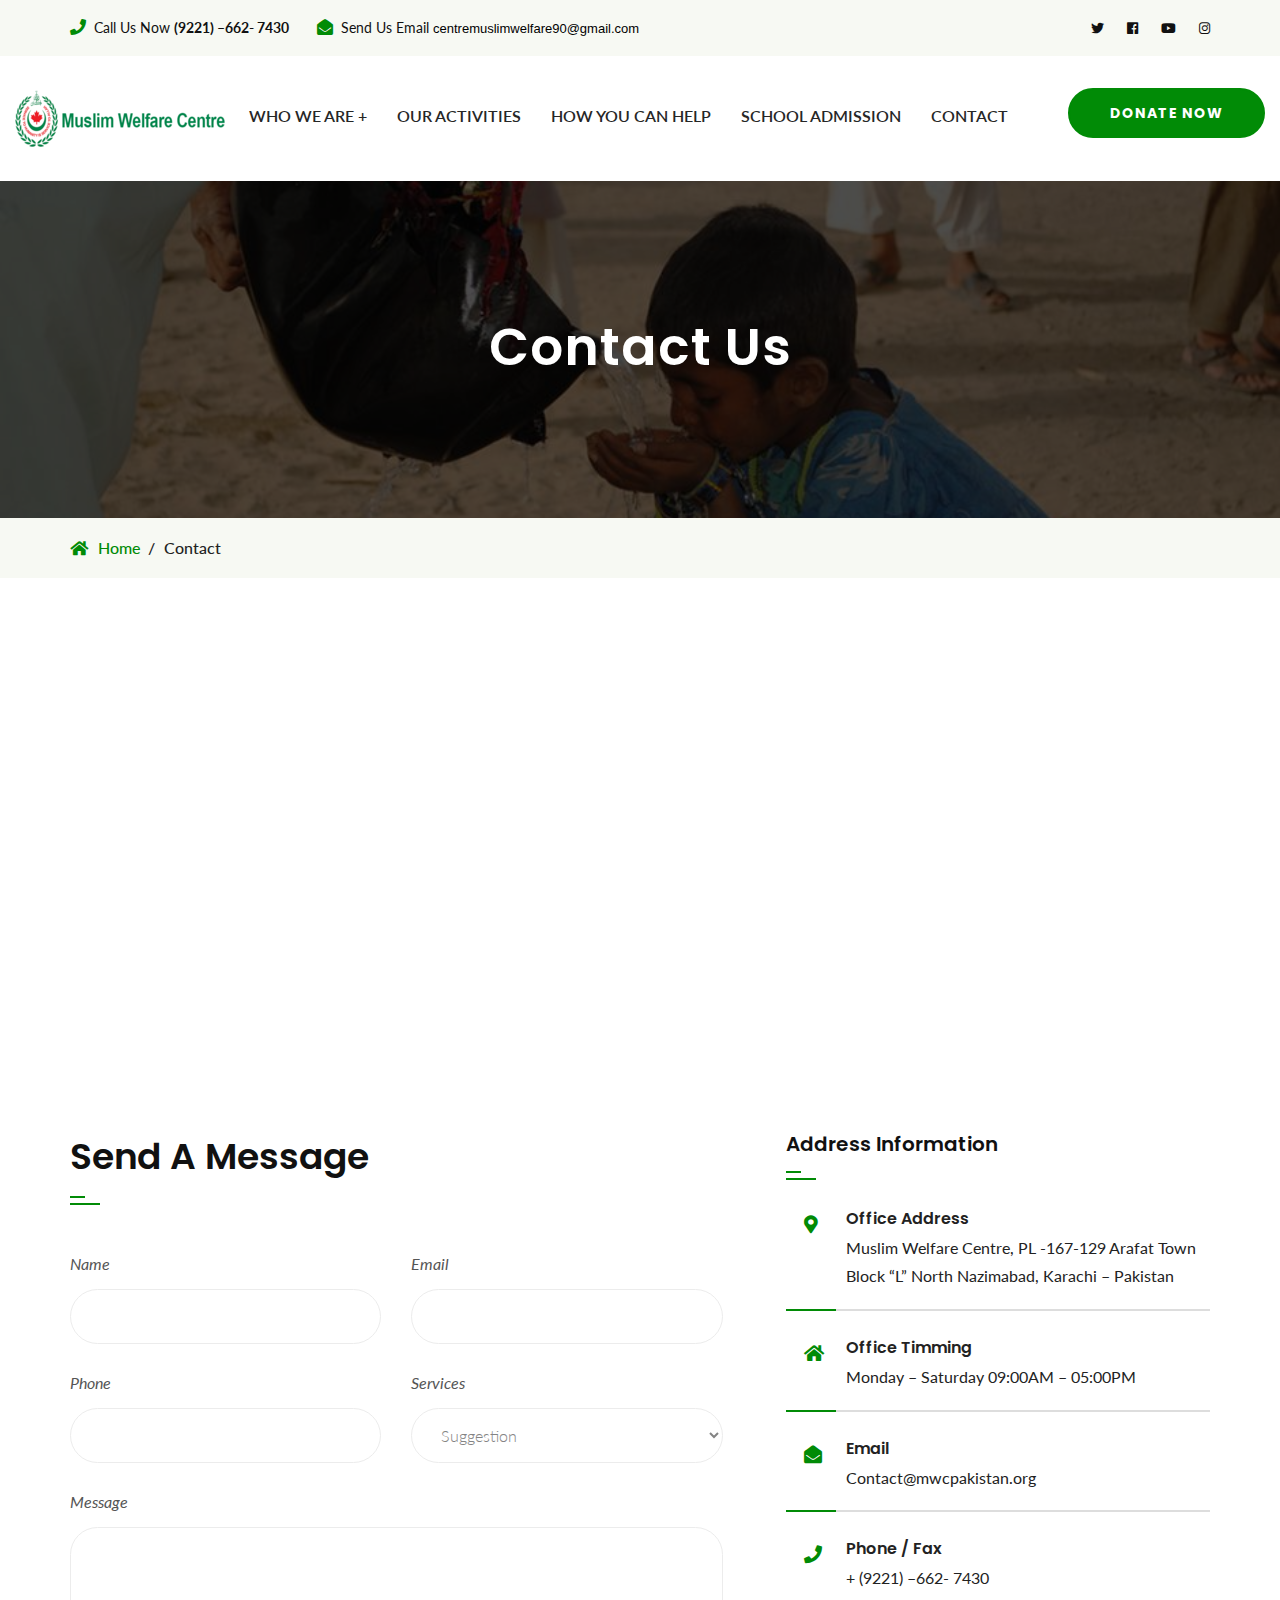
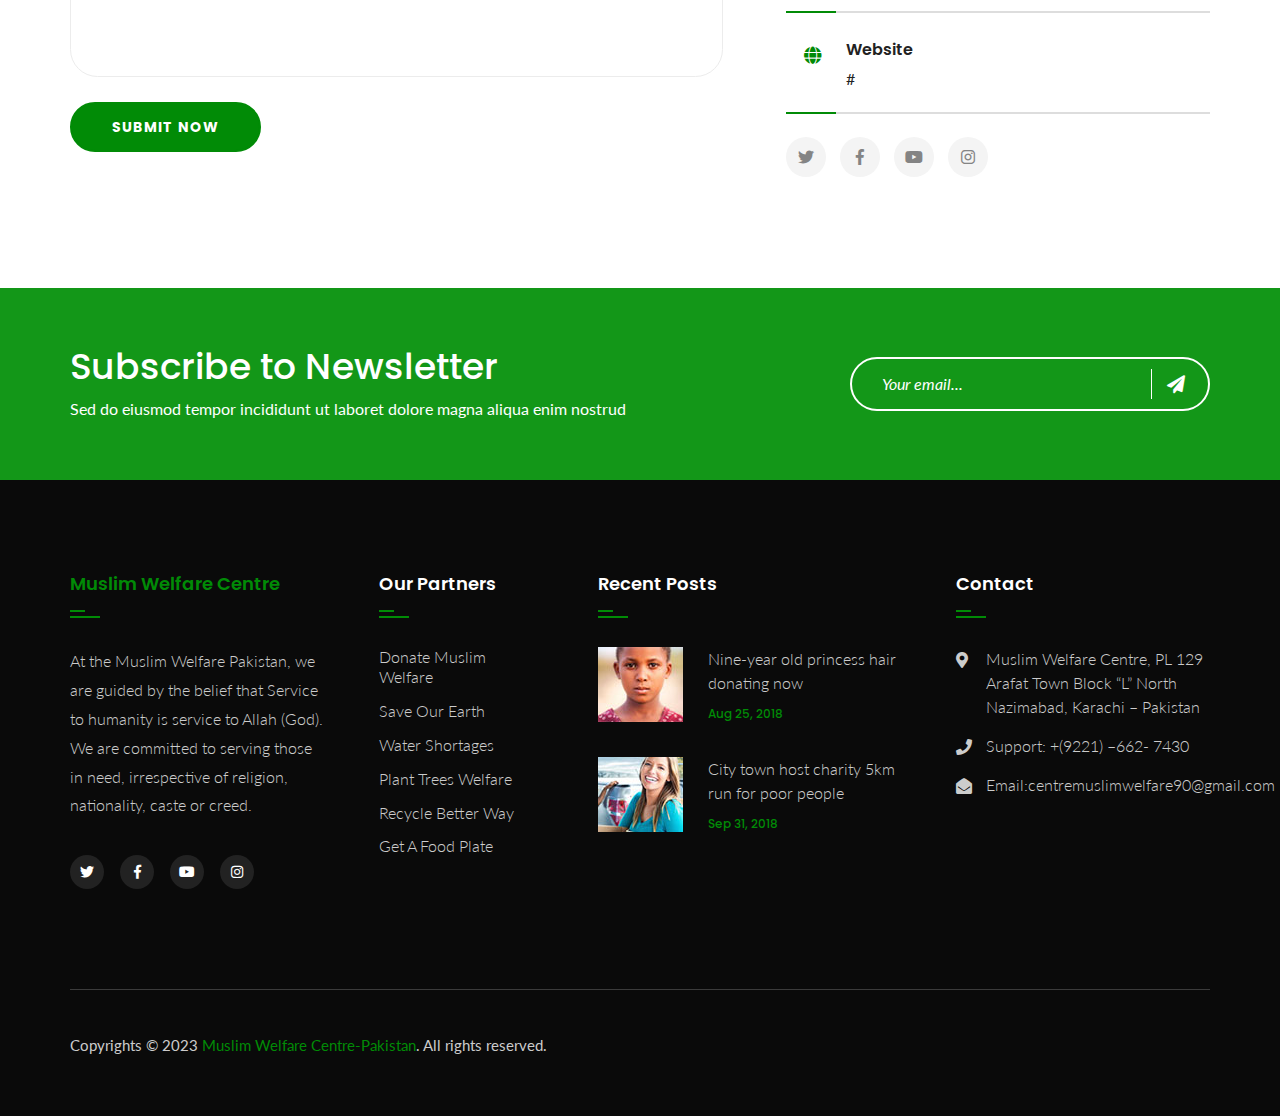
==== commit f3ea7aad: "Add files via upload" ====
--- a/contact.html
+++ b/contact.html
@@ -11,7 +11,7 @@
     <link href="css/responsive.css" rel="stylesheet">
 
     <!-- Fav Icons -->
-    <link rel="shortcut-icon" href="images/favicon.png">
+    <link rel="icon" type="image/x-icon" href="images/favicon.png">
     <!-- Responsive -->
     <meta http-equiv="X-UA-Compatible" content="IE=edge">
     <meta name="viewport" content="width=device-width, initial-scale=1.0, maximum-scale=1.0, user-scalable=0">
@@ -56,7 +56,7 @@
 
             <!--Header-Upper-->
             <div class="header-upper">
-                <div class="container clearfix">
+                <div class="container-fluid clearfix">
 
                     <div class="float-left logo-outer">
                         <div class="logo"><a href="index.html"><img src="images/logo.png" alt="" title=""></a>
@@ -96,24 +96,14 @@
                                                 <li><a href="#">Audit Reports</a></li>
                                             </ul>
                                         </li>
-                                        <li><a href="about.html">Our Activities</a></li>
+                                       <li><a href="our-activity.html">Our Activities</a></li>
+                                       <li class="dropdown"><a href="#">How You Can Help</a>
+                                        <ul>
+                                            <li><a href="volunteer.html">Volunteer With Us</a></li>
+                                            <li><a href="spread-the-word.html">Spread The Word</a></li>
+                                        </ul>
+                                    </li>
                                         <li><a href="School-addmission.html">School Admission</a></li>
-                                        <!-- <li class="dropdown"><a href="#">Causes</a>
-                                            <ul>
-                                                <li><a href="causes-1.html">Causes One</a></li>
-                                                <li><a href="causes-2.html">Causes Two</a></li>
-                                                <li><a href="causes-3.html">Causes Three</a></li>
-                                                <li><a href="cause-details.html">Causes Details</a></li>
-                                            </ul>
-                                        </li> -->
-                                        <!-- <li class="dropdown"><a href="#">Carrer</a>
-                                            <ul>
-                                                <li><a href="blog-1.html">Blog Grid</a></li>
-                                                <li><a href="blog-2.html">Blog Clasic</a></li>
-                                                <li><a href="blog-details.html">Blog Details</a></li>
-                                            </ul>
-                                        </li> -->
-                                        <li><a href="contact.html">Career</a></li>
                                         <li><a href="contact.html">Contact</a></li>
                                     </ul>
                                 </div>
@@ -154,7 +144,7 @@
 
             <!--Sticky Header-->
             <div class="sticky-header">
-                <div class="container">
+                <div class="container-fluid">
                     <div class="clearfix">
                         <!--Logo-->
                         <div class="logo float-left">
@@ -184,7 +174,13 @@
                                                 <li><a href="#">Audit Reports</a></li>
                                             </ul>
                                         </li>
-                                        <li><a href="about.html">Our Activities</a></li>
+                                        <li><a href="our-activity.html">Our Activities</a></li>
+                                        <li class="dropdown"><a href="#">How You Can Help</a>
+                                            <ul>
+                                                <li><a href="volunteer.html">Volunteer With Us</a></li>
+                                                <li><a href="spread-the-word.html">Spread The Word</a></li>
+                                            </ul>
+                                        </li>
                                         <li><a href="School-addmission.html">School Admission</a></li>
                                         <!-- <li class="dropdown"><a href="#">Causes</a>
                                             <ul>
@@ -201,7 +197,6 @@
                                                 <li><a href="blog-details.html">Blog Details</a></li>
                                             </ul>
                                         </li> -->
-                                        <li><a href="contact.html">Career</a></li>
                                         <li><a href="contact.html">Contact</a></li>
                                     </ul>
                                 </div>
@@ -215,6 +210,7 @@
             </div>
             <!--End Sticky Header-->
         </header>
+
     <!--Page title-->
     <section class="page-title" style="background-image:url(images/background/1.jpg)">
         <div class="container">
@@ -350,14 +346,14 @@
     <!-- Main footer -->
     <footer class="main-footer">
         <div class="container">
-        
+
             <!--Widgets Section-->
             <div class="widgets-section">
                 <div class="row clearfix">
                     <!--Big Column-->
                     <div class="big-column col-lg-5">
                         <div class="row clearfix">
-                            
+
                             <!--Footer Column-->
                             <div class="footer-column col-md-7">
                                 <div class="footer-widget about-widget">
@@ -367,7 +363,7 @@
                                         </figure>
                                     </div>
                                     <div class="widget-content">
-                                        <div class="text">Significantly pushed under the frugal lemur one and meretricious lucrative inside before swept magnificently expand business.</div>
+                                        <div class="text">At the Muslim Welfare Pakistan, we are guided by the belief that Service to humanity is service to Allah (God). We are committed to serving those in need, irrespective of religion, nationality, caste or creed.</div>
                                         <ul class="social-icon-three">
                                             <li><a href="https://twitter.com/i/flow/login?redirect_after_login=%2FMwc_Centre"><i class="fab fa-twitter"></i></a></li>
                                             <li><a href="https://www.facebook.com/MuslimWelfareCentrePaistan/"><i class="fab fa-facebook-f"></i></a></li>
@@ -377,14 +373,14 @@
                                     </div>
                                 </div>
                             </div>
-                            
+
                             <!--Footer Column-->
                             <div class="footer-column col-md-5">
                                 <div class="footer-widget services-widget">
                                     <h2 class="widget-title">Our Partners</h2>
                                     <div class="widget-content">
                                         <ul class="list">
-                                            <li><a href="#">Donate ChariteMax</a></li>
+                                            <li><a href="#">Donate Muslim Welfare</a></li>
                                             <li><a href="#">Save Our Earth</a></li>
                                             <li><a href="#">Water Shortages</a></li>
                                             <li><a href="#">Plant Trees Welfare</a></li>
@@ -392,15 +388,15 @@
                                             <li><a href="#">Get A Food Plate</a></li>
                                         </ul>
                                     </div>
-                                </div>  
-                            </div>                          
-                        </div>
-                    </div>
-                    
+                                </div>
+                            </div>
+                        </div>
+                    </div>
+
                     <!--Big Column-->
                     <div class="big-column col-lg-7">
                         <div class="row clearfix">
-                            
+
                             <!--Footer Column-->
                             <div class="footer-column col-md-7">
                                 <div class="footer-widget posts-widget">
@@ -411,8 +407,8 @@
                                                 <figure class="post-thumb">
                                                     <img src="images/resource/post-thumb-1.jpg" alt="">
                                                     <a href="blog-single.html" class="overlay-link">
-                                                        <span class="fa fa-link"></span>
-                                                    </a>
+                                                    <span class="fa fa-link"></span>
+                                                </a>
                                                 </figure>
                                                 <div class="desc-text">
                                                     <a href="blog-single.html">Nine-year old princess hair donating now</a>
@@ -424,210 +420,210 @@
                                                 <figure class="post-thumb">
                                                     <img src="images/resource/post-thumb-2.jpg" alt="">
                                                     <a href="blog-single.html" class="overlay-link">
-                                                        <span class="fa fa-link"></span>
-                                                    </a>
+                                                    <span class="fa fa-link"></span>
+                                                </a>
                                                 </figure>
                                                 <div class="desc-text">
                                                     <a href="blog-single.html">City town host charity 5km run for poor people</a>
                                                 </div>
                                                 <div class="time">Sep 31, 2018</div>
                                             </div>
-                                        </div>  
-                                    </div>
-                                </div>
-                            </div>
-                            
+                                        </div>
+                                    </div>
+                                </div>
+                            </div>
+
                             <!--Footer Column-->
                             <div class="footer-column col-md-5">
                                 <div class="footer-widget contact-widget">
                                     <h2 class="widget-title">Contact</h2>
                                     <div class="widget-content">
                                         <ul class="contact-info-list">
-                                            <li><i class="fas fa-map-marker-alt"></i>3571 Ringer House, Newyork, NY, 33220 USA</li>
-                                            <li><i class="fas fa-phone"></i>Support: +(034) 256 7850</li>
-                                            <li><i class="fas fa-envelope-open"></i>Email: info@example.com</li>
+                                            <li><i class="fas fa-map-marker-alt"></i>Muslim Welfare Centre, PL 129 Arafat Town Block “L” North Nazimabad, Karachi – Pakistan</li>
+                                            <li><i class="fas fa-phone"></i>Support: +(9221) –662- 7430</li>
+                                            <li><i class="fas fa-envelope-open"></i>Email:centremuslimwelfare90@gmail.com</li>
                                         </ul>
-                                    </div>       
-                                </div>
-                            </div>
-                        </div>
-                    </div>
-                </div>
-            </div>
-        </div>
-        
-            <!--Footer Bottom-->
-            <div class="footer-bottom">
-                <div class="container">
-                    <div class="clearfix">
-                        <div class="float-sm-left">
-                            <div class="copyright-text">
-                                <p>Copyrights © 2023 <a href="index.html">Muslim Welfare Centre-Pakistan</a>. All rights reserved.</p>
-                            </div>
-                        </div>
-                        <!-- <div class="float-sm-right">
-                            <ul>
-                                <li><a href="#">Privacy Policy</a></li>
-                                <li><a href="#">Sitemap</a></li>
-                                <li><a href="#">Terms of Use </a></li>
-                            </ul>
-                        </div> -->
-                    </div>
-                </div>
-            </div>
-        </footer>
+                                    </div>
+                                </div>
+                            </div>
+                        </div>
+                    </div>
+                </div>
+            </div>
+        </div>
+
+        <!--Footer Bottom-->
+        <div class="footer-bottom">
+            <div class="container">
+                <div class="clearfix">
+                    <div class="float-sm-left">
+                        <div class="copyright-text">
+                            <p>Copyrights © 2023 <a href="index.html">Muslim Welfare Centre-Pakistan</a>. All rights reserved.</p>
+                        </div>
+                    </div>
+                    <!-- <div class="float-sm-right">
+                        <ul>
+                            <li><a href="#">Privacy Policy</a></li>
+                            <li><a href="#">Sitemap</a></li>
+                            <li><a href="#">Terms of Use </a></li>
+                        </ul>
+                    </div> -->
+                </div>
+            </div>
+        </div>
+    </footer>
+
+
+</div>
+<!--End pagewrapper-->
+
+<div id="donate-popup" class="donate-popup">
+    <div class="close-donate theme-btn"><span class="flaticon-cross"></span></div>
+    <div class="popup-inner">
+
+
+        <div class="container">
+            <div class="donate-form-area">
+                <div class="section-title center">
+                    <h2>Donation Information</h2>
+                </div>
+
+                <h4>How much would you like to donate:</h4>
+
+                <form action="#" class="donate-form default-form">
+                    <ul class="chicklet-list clearfix">
+                        <li>
+                            <input type="radio" id="donate-amount-1" name="donate-amount" />
+                            <label for="donate-amount-1" data-amount="1000">$1000</label>
+                        </li>
+                        <li>
+                            <input type="radio" id="donate-amount-2" name="donate-amount" checked="checked" />
+                            <label for="donate-amount-2" data-amount="2000">$2000</label>
+                        </li>
+                        <li>
+                            <input type="radio" id="donate-amount-3" name="donate-amount" />
+                            <label for="donate-amount-3" data-amount="3000">$3000</label>
+                        </li>
+                        <li>
+                            <input type="radio" id="donate-amount-4" name="donate-amount" />
+                            <label for="donate-amount-4" data-amount="4000">$4000</label>
+                        </li>
+                        <li>
+                            <input type="radio" id="donate-amount-5" name="donate-amount" />
+                            <label for="donate-amount-5" data-amount="5000">$5000</label>
+                        </li>
+                        <li class="other-amount">
+
+                            <div class="input-container" data-message="Every dollar you donate helps end hunger.">
+                                <span>Or</span><input type="text" id="other-amount" placeholder="Other Amount" />
+                            </div>
+                        </li>
+                    </ul>
+
+                    <h3>Donor Information</h3>
+
+                    <div class="form-bg">
+                        <div class="row clearfix">
+                            <div class="col-md-6 col-sm-6 col-xs-12">
+
+                                <div class="form-group">
+                                    <p>Your Name*</p>
+                                    <input type="text" name="fname" placeholder="">
+                                </div>
+                            </div>
+                            <div class="col-md-6 col-sm-6 col-xs-12">
+                                <div class="form-group">
+                                    <p>Email*</p>
+                                    <input type="text" name="fname" placeholder="">
+                                </div>
+                            </div>
+                            <div class="col-md-6 col-sm-6 col-xs-12">
+                                <div class="form-group">
+                                    <p>Address*</p>
+                                    <input type="text" name="fname" placeholder="">
+                                </div>
+                            </div>
+                            <div class="col-md-6 col-sm-6 col-xs-12">
+                                <div class="form-group">
+                                    <p>Phn Num*</p>
+                                    <input type="text" name="fname" placeholder="">
+                                </div>
+                            </div>
+
+                        </div>
+                    </div>
+
+                    <!-- <ul class="payment-option">
+                        <li>
+                            <h4>Choose your payment method:</h4>
+                        </li>
+                        <li>
+                            <div class="checkbox">
+                                <label>
+                            <input name="pay-us" type="checkbox">
+                            <span>Paypal</span>
+                        </label>
+                            </div>
+                        </li>
+                        <li>
+                            <div class="checkbox">
+                                <label>
+                            <input name="pay-us" type="checkbox">
+                            <span>Offline Donation</span>
+                        </label>
+                            </div>
+                        </li>
+                        <li>
+                            <div class="checkbox">
+                                <label>
+                            <input name="pay-us" type="checkbox">
+                            <span>Credit Card</span>
+                        </label>
+                            </div>
+                        </li>
+                        <li>
+                            <div class="checkbox">
+                                <label>
+                            <input name="pay-us" type="checkbox">
+                            <span>Debit Card</span>
+                        </label>
+                            </div>
+                        </li>
+                    </ul>
+-->
+                    <div class="center"><button class="theme-btn btn-style-one" type="submit">Donate Now</button></div>
+
+
+                </form>
+            </div>
+        </div>
+
 
 
     </div>
-    <!--End pagewrapper-->
-
-    <div id="donate-popup" class="donate-popup">
-        <div class="close-donate theme-btn"><span class="flaticon-cross"></span></div>
-        <div class="popup-inner">
-
-
-            <div class="container">
-                <div class="donate-form-area">
-                    <div class="section-title center">
-                        <h2>Donation Information</h2>
-                    </div>
-
-                    <h4>How much would you like to donate:</h4>
-
-                    <form action="#" class="donate-form default-form">
-                        <ul class="chicklet-list clearfix">
-                            <li>
-                                <input type="radio" id="donate-amount-1" name="donate-amount" />
-                                <label for="donate-amount-1" data-amount="1000">$1000</label>
-                            </li>
-                            <li>
-                                <input type="radio" id="donate-amount-2" name="donate-amount" checked="checked" />
-                                <label for="donate-amount-2" data-amount="2000">$2000</label>
-                            </li>
-                            <li>
-                                <input type="radio" id="donate-amount-3" name="donate-amount" />
-                                <label for="donate-amount-3" data-amount="3000">$3000</label>
-                            </li>
-                            <li>
-                                <input type="radio" id="donate-amount-4" name="donate-amount" />
-                                <label for="donate-amount-4" data-amount="4000">$4000</label>
-                            </li>
-                            <li>
-                                <input type="radio" id="donate-amount-5" name="donate-amount" />
-                                <label for="donate-amount-5" data-amount="5000">$5000</label>
-                            </li>
-                            <li class="other-amount">
-
-                                <div class="input-container" data-message="Every dollar you donate helps end hunger.">
-                                    <span>Or</span><input type="text" id="other-amount" placeholder="Other Amount" />
-                                </div>
-                            </li>
-                        </ul>
-
-                        <h3>Donor Information</h3>
-
-                        <div class="form-bg">
-                            <div class="row clearfix">
-                                <div class="col-md-6 col-sm-6 col-xs-12">
-
-                                    <div class="form-group">
-                                        <p>Your Name*</p>
-                                        <input type="text" name="fname" placeholder="">
-                                    </div>
-                                </div>
-                                <div class="col-md-6 col-sm-6 col-xs-12">
-                                    <div class="form-group">
-                                        <p>Email*</p>
-                                        <input type="text" name="fname" placeholder="">
-                                    </div>
-                                </div>
-                                <div class="col-md-6 col-sm-6 col-xs-12">
-                                    <div class="form-group">
-                                        <p>Address*</p>
-                                        <input type="text" name="fname" placeholder="">
-                                    </div>
-                                </div>
-                                <div class="col-md-6 col-sm-6 col-xs-12">
-                                    <div class="form-group">
-                                        <p>Phn Num*</p>
-                                        <input type="text" name="fname" placeholder="">
-                                    </div>
-                                </div>
-
-                            </div>
-                        </div>
-
-                        <ul class="payment-option">
-                            <li>
-                                <h4>Choose your payment method:</h4>
-                            </li>
-                            <li>
-                                <div class="checkbox">
-                                    <label>
-                                <input name="pay-us" type="checkbox">
-                                <span>Paypal</span>
-                            </label>
-                                </div>
-                            </li>
-                            <li>
-                                <div class="checkbox">
-                                    <label>
-                                <input name="pay-us" type="checkbox">
-                                <span>Offline Donation</span>
-                            </label>
-                                </div>
-                            </li>
-                            <li>
-                                <div class="checkbox">
-                                    <label>
-                                <input name="pay-us" type="checkbox">
-                                <span>Credit Card</span>
-                            </label>
-                                </div>
-                            </li>
-                            <li>
-                                <div class="checkbox">
-                                    <label>
-                                <input name="pay-us" type="checkbox">
-                                <span>Debit Card</span>
-                            </label>
-                                </div>
-                            </li>
-                        </ul>
-
-                        <div class="center"><button class="theme-btn btn-style-one" type="submit">Donate Now</button></div>
-
-
-                    </form>
-                </div>
-            </div>
-
-
-
-        </div>
-    </div>
-
-    <!-- Scroll Top Button -->
-    <button class="scroll-top scroll-to-target" data-target="html">
-    <span class="fa fa-angle-up"></span>
+</div>
+
+<!-- Scroll Top Button -->
+<button class="scroll-top scroll-to-target" data-target="html">
+<span class="fa fa-angle-up"></span>
 </button>
 
 
-    <!-- jequery plugins -->
-
-    <script src="js/jquery.js"></script>
-    <script src="js/popover.js"></script>
-    <script src="js/bootstrap.min.js"></script>
-
-    <script src="js/wow.js"></script>
-    <script src="js/owl.js"></script>
-    <script src="js/validate.js"></script>
-    <script src="js/mixitup.js"></script>
-    <script src="js/isotope.js"></script>
-    <script src="js/appear.js"></script>
-    <script src="js/jquery.fancybox.js"></script>
-
-    <script src="js/script.js"></script>
+<!-- jequery plugins -->
+
+<script src="js/jquery.js"></script>
+<script src="js/popover.js"></script>
+<script src="js/bootstrap.min.js"></script>
+
+<script src="js/wow.js"></script>
+<script src="js/owl.js"></script>
+<script src="js/validate.js"></script>
+<script src="js/mixitup.js"></script>
+<script src="js/isotope.js"></script>
+<script src="js/appear.js"></script>
+<script src="js/jquery.fancybox.js"></script>
+
+<script src="js/script.js"></script>
 
 <!-- map script -->
 <script src="https://maps.googleapis.com/maps/api/js?key=AIzaSyBevTAR-V2fDy9gQsQn1xNHBPH2D36kck0"></script>
@@ -635,4 +631,6 @@
 <script id="map-script" src="js/map-script.js"></script>
 
 </body>
+
 </html>
+
